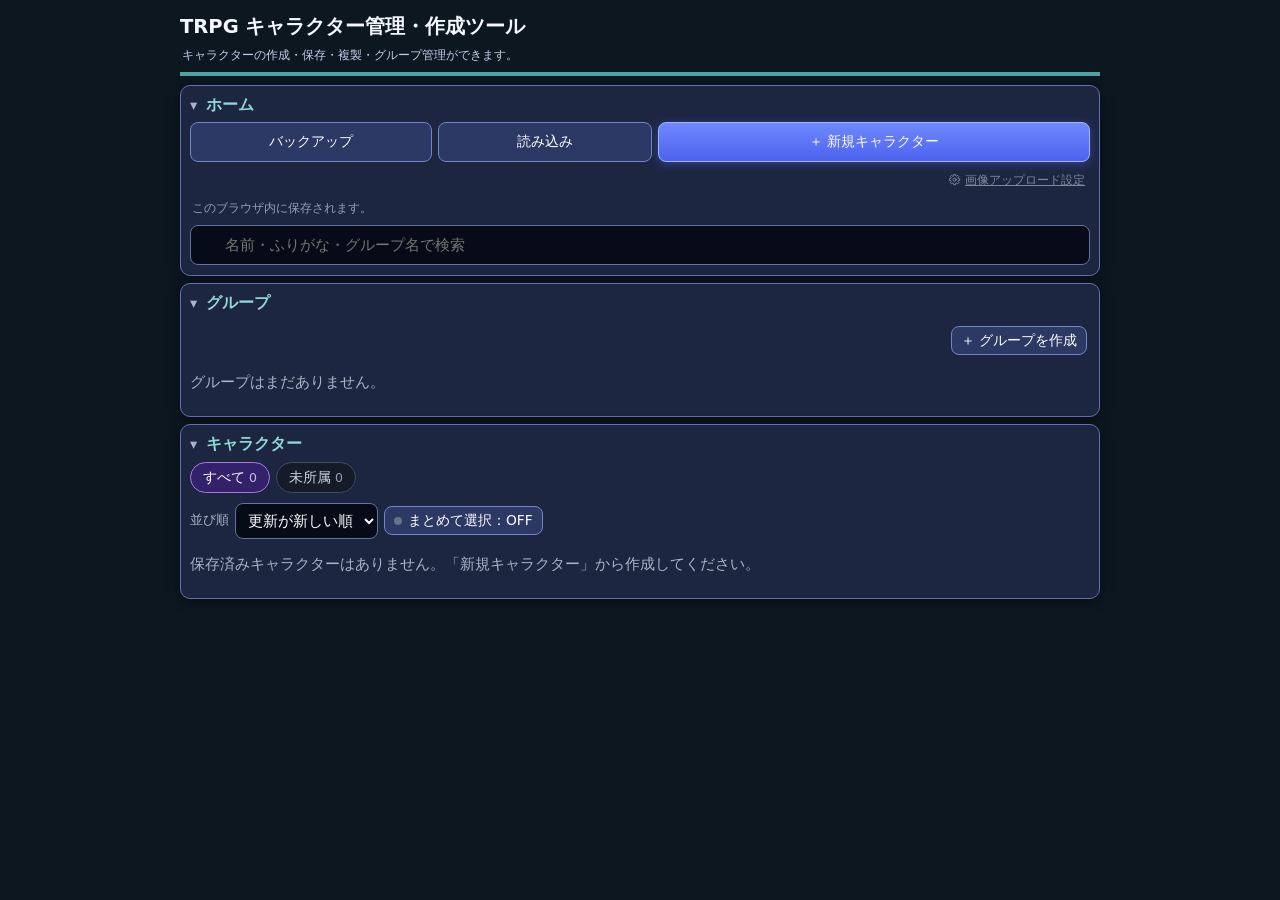
==== index.html @ 8d9b1a2b "バックアップに端末の設定（円形メニュー配置など）を追加、スマホの0.5秒長押しで円形メニュー、タブ表示OFFでもいまの位置のタブの操作を出す Co-Authored-By: Claude Sonnet" ====
<!doctype html>
<html lang="ja"><head><meta charset="utf-8"><meta name="viewport" content="width=device-width,initial-scale=1">
<title>TRPGキャラクター作成ツール v100</title>
<style>
:root {
  color-scheme: dark;
}
* {
  box-sizing: border-box;
}
body {
  margin: 0;
  padding: 16px;
  background: #10131a;
  color: #edf1f7;
  font:
    16px/1.5 system-ui,
    sans-serif;
}
main {
  max-width: 920px;
  margin: auto;
}
section {
  background: #1a202b;
  border: 1px solid #30394a;
  border-radius: 12px;
  padding: 15px;
  margin: 13px 0;
}
h1 {
  font-size: 1.45rem;
}
h2 {
  font-size: 1.1rem;
  margin: 0 0 10px;
}
.hint,
label {
  color: #aab4c5;
}
.hint {
  font-size: 0.86rem;
}
.grid {
  display: grid;
  grid-template-columns: repeat(auto-fit, minmax(135px, 1fr));
  gap: 11px;
}
label {
  display: block;
  font-size: 0.88rem;
  margin-bottom: 5px;
}
input,
textarea,
button {
  font: inherit;
  border-radius: 8px;
  padding: 9px;
}
input,
textarea {
  width: 100%;
  background: #111722;
  border: 1px solid #30394a;
  color: #fff;
}
button {
  border: 1px solid #526184;
  background: #293246;
  color: #fff;
  cursor: pointer;
  margin: 4px 3px 4px 0;
}
.primary {
  background: #5368d8;
}
.danger {
  background: #42272d;
}
.row {
  display: grid;
  grid-template-columns: minmax(80px, 1fr) minmax(80px, 1fr) auto;
  gap: 8px;
  align-items: end;
  margin: 9px 0;
}
.derived-row {
  display: grid;
  grid-template-columns: minmax(90px, 0.7fr) minmax(120px, 1.4fr) minmax(90px, 0.7fr);
  gap: 8px;
  align-items: end;
  margin: 9px 0;
}
.derived-row output {
  display: block;
  min-height: 42px;
  padding: 9px;
  background: #111722;
  border: 1px solid #30394a;
  border-radius: 8px;
  color: #edf1f7;
}
textarea {
  min-height: 190px;
  margin-top: 8px;
}
.switch-label {
  display: flex;
  align-items: center;
  gap: 8px;
  margin: 8px 0;
  color: #edf1f7;
}
.switch-label input {
  width: auto;
  accent-color: #7186ff;
}
.small-btn {
  padding: 6px 10px;
  font-size: 0.9rem;
}
#message {
  color: #b9c5ff;
  min-height: 1.5em;
}
.result {
  padding: 10px;
  background: #111722;
  border-radius: 8px;
  margin-top: 8px;
  white-space: pre-wrap;
  overflow-wrap: anywhere;
}
.db-panel {
  margin: 12px 0;
  padding: 10px 12px;
  background: #111722;
  border: 1px solid #30394a;
  border-radius: 8px;
}
.db-panel output {
  display: block;
  font-size: 1.2rem;
  font-weight: 700;
  margin-top: 4px;
}
@media (max-width: 500px) {
  body {
    padding: 9px;
  }
  .row {
    grid-template-columns: 1fr 1fr auto;
  }
  .derived-row {
    grid-template-columns: 1fr 1fr;
  }
  .derived-row > div:last-child {
    grid-column: 1/-1;
  }
}

#homeView .toolbar,
#editorActions {
  display: flex;
  flex-wrap: wrap;
  gap: 7px;
  align-items: center;
  margin: 10px 0;
  position: relative;
  z-index: 5;
  pointer-events: auto;
}
#editorActions button {
  position: relative;
  z-index: 6;
  pointer-events: auto;
  touch-action: manipulation;
}
.home-card {
  background: #111722;
  border: 1px solid #30394a;
  border-radius: 9px;
  padding: 12px;
  margin: 8px 0;
}
.home-card h3 {
  font-size: 1rem;
  margin: 0 0 6px;
}
.home-card p {
  margin: 4px 0;
  color: #aab4c5;
  font-size: 0.88rem;
}
.home-card .actions {
  display: flex;
  flex-wrap: wrap;
  gap: 5px;
  margin-top: 8px;
}
.home-card button {
  margin: 0;
}
.home-card .card-top {
  display: flex;
  align-items: flex-start;
  justify-content: space-between;
  gap: 8px;
}
.home-card .card-top h3 {
  flex: 1;
}
.home-card .copy-json {
  white-space: nowrap;
  font-size: 0.82rem;
  padding: 5px 8px;
}
.muted {
  color: #aab4c5;
}
.hidden {
  display: none !important;
}
#homeView input,
#homeView select,
#editorActions button {
  max-width: 100%;
}
.batch-grid {
  display: grid;
  grid-template-columns: 2fr 1fr;
  gap: 10px;
  align-items: end;
}
@media (max-width: 500px) {
  .batch-grid {
    grid-template-columns: 1fr;
  }
}

/* 画面ごとの見分けを強める */
body {
  transition: background 0.22s ease;
}
body.home-mode {
  background: #0d1720;
}
body.editor-mode {
  background: #171329;
}
#homeView {
  border-top: 4px solid #4da6a6;
}
#editorView {
  border-top: 4px solid #9b7bea;
}
#homeView h2 {
  color: #8dd9d6;
}
#editorView h2 {
  color: #c7b5ff;
}
/* 選択式の確認ダイアログ */
#groupDeleteDialog {
  position: fixed;
  inset: 0;
  z-index: 1000;
  background: rgba(4, 7, 14, 0.78);
  display: flex;
  align-items: center;
  justify-content: center;
  padding: 16px;
}
#groupDeleteDialog.hidden {
  display: none !important;
}
.delete-dialog-card {
  width: min(100%, 480px);
  background: #1c2432;
  border: 1px solid #586985;
  border-radius: 16px;
  padding: 20px;
  box-shadow: 0 20px 70px #0009;
}
.delete-dialog-card h2 {
  margin: 0 0 8px;
}
.delete-dialog-card p {
  color: #c1cada;
}
.delete-choice {
  display: block;
  width: 100%;
  text-align: left;
  padding: 13px;
  margin: 9px 0;
  border-radius: 10px;
  background: #29394b;
  border: 1px solid #526b88;
}
.delete-choice strong {
  display: block;
}
.delete-choice span {
  display: block;
  color: #c0cede;
  font-size: 0.88rem;
}
.delete-choice.delete-all {
  background: #482b35;
  border-color: #8e5263;
}
.delete-dialog-actions {
  display: flex;
  justify-content: flex-end;
  margin-top: 12px;
}
.view-enter {
  animation: viewEnter 0.24s ease;
}
@keyframes viewEnter {
  from {
    opacity: 0.45;
    transform: translateY(8px);
  }
  to {
    opacity: 1;
    transform: translateY(0);
  }
}
@media (prefers-reduced-motion: reduce) {
  *,
  *::before,
  *::after {
    animation: none !important;
    transition: none !important;
  }
}
.palette-builder {
  display: grid;
  grid-template-columns: minmax(130px, 2fr) minmax(105px, 1fr) minmax(105px, 1fr) minmax(85px, 0.8fr) auto;
  gap: 8px;
  align-items: end;
  margin: 12px 0;
}
.palette-builder button {
  height: 42px;
  margin: 0;
}
.palette-status-picker {
  display: grid;
  gap: 5px;
}
.palette-status-picker .hint {
  margin: 0;
  font-size: 0.78rem;
}
.palette-status-picker input {
  margin: 0;
}
.palette-command-list {
  display: grid;
  gap: 6px;
}
.palette-command-item {
  display: flex;
  align-items: center;
  justify-content: space-between;
  gap: 8px;
  padding: 8px 10px;
  background: #111722;
  border: 1px solid #30394a;
  border-radius: 8px;
}
.palette-command-item code {
  font-size: 1rem;
}
.palette-command-item button {
  margin: 0;
  padding: 4px 9px;
}
@media (max-width: 560px) {
  .palette-builder {
    grid-template-columns: 1fr 1fr;
  }
  .palette-builder > div:first-child {
    grid-column: 1/-1;
  }
  .palette-builder button {
    width: 100%;
  }
}
/* JSON取り込み・チャットパレット優先順位編集 */
.palette-heading {
  display: flex;
  align-items: center;
  justify-content: space-between;
  gap: 10px;
  flex-wrap: wrap;
}
.palette-heading-actions {
  display: flex;
  align-items: center;
  gap: 8px;
  flex-wrap: wrap;
}
.palette-heading h2 {
  margin: 0;
}
.priority-switch {
  margin: 0 !important;
  white-space: nowrap;
}
.palette-order-list {
  display: grid;
  gap: 7px;
  margin: 10px 0;
}
.palette-order-item {
  display: grid;
  grid-template-columns: 30px 42px minmax(0, 1fr) auto;
  align-items: center;
  gap: 8px;
  padding: 8px;
  background: #111722;
  border: 1px solid #46536b;
  border-radius: 9px;
  touch-action: pan-y;
  user-select: none;
  transition:
    transform 0.12s,
    box-shadow 0.12s,
    border-color 0.12s;
}
.palette-order-item code {
  overflow-wrap: anywhere;
  white-space: normal;
}
.palette-drag {
  font-size: 1.25rem;
  padding: 8px 10px;
  margin: 0;
  touch-action: none;
  cursor: grab;
  background: #34445e;
}
.palette-order-actions {
  display: flex;
  gap: 3px;
}
.palette-order-actions button {
  margin: 0;
  padding: 5px 9px;
}
.palette-order-item.is-dragging {
  opacity: 0.16;
  border: 2px dashed #9b7bea;
  background: #28233a;
}
.palette-order-item.is-selected {
  border-color: #9b7bea;
  background: #211d31;
}
.palette-select {
  width: 20px;
  height: 20px;
  accent-color: #a98cff;
  margin: 0;
  justify-self: center;
}
.palette-drag {
  border-radius: 8px;
  transition:
    background 0.15s,
    transform 0.15s;
}
.palette-drag:active {
  background: #7660b5;
  transform: scale(1.08);
}
.palette-insertion-marker {
  grid-column: 1/-1;
  height: 5px;
  min-height: 5px;
  margin: -3px 8px;
  border-radius: 8px;
  background: #c5a5ff;
  box-shadow:
    0 0 0 2px #9b7bea55,
    0 0 14px #b99aff;
  pointer-events: none;
  position: relative;
  z-index: 3;
}
.palette-insertion-marker:after {
  content: "";
  position: absolute;
  left: -5px;
  top: -4px;
  width: 13px;
  height: 13px;
  border-radius: 50%;
  background: #e9ddff;
  border: 2px solid #9b7bea;
  box-shadow: 0 2px 8px #0008;
}
.palette-selection-bar {
  display: flex;
  align-items: center;
  gap: 8px;
  flex-wrap: wrap;
  padding: 8px 10px;
  margin: 8px 0;
  background: #1a2030;
  border: 1px solid #39445b;
  border-radius: 10px;
}
.palette-selection-bar button {
  margin: 0;
  padding: 5px 9px;
}
.palette-selection-count {
  color: #d5c4ff;
  font-size: 0.9rem;
  font-weight: 700;
}
.palette-drag-stack {
  position: fixed;
  z-index: 2001;
  pointer-events: none;
  filter: drop-shadow(0 18px 22px #0009);
}
.palette-drag-stack .stack-card {
  position: absolute;
  inset: 0;
  border: 1px solid #9d83d5;
  border-radius: 10px;
  background: #272139;
  box-shadow: 0 12px 25px #0008;
  overflow: hidden;
}
.palette-drag-stack .stack-card:nth-child(1) {
  transform: translate(7px, 8px) rotate(1.5deg);
  opacity: 0.55;
}
.palette-drag-stack .stack-card:nth-child(2) {
  transform: translate(3px, 4px) rotate(0.7deg);
  opacity: 0.78;
}
.palette-drag-stack .stack-card:nth-child(3) {
  transform: translate(0, 0);
  border: 2px solid #d0baff;
  background: #302747;
}
.palette-drag-stack .stack-card code {
  display: block;
  padding: 12px 14px;
  color: #fff;
  overflow-wrap: anywhere;
}
.palette-drag-stack .stack-count {
  position: absolute;
  right: -9px;
  top: -12px;
  z-index: 4;
  min-width: 32px;
  height: 32px;
  padding: 0 8px;
  border-radius: 18px;
  background: #b69aff;
  color: #211833;
  font-weight: 800;
  display: flex;
  align-items: center;
  justify-content: center;
  box-shadow: 0 5px 15px #0008;
  border: 2px solid #eee5ff;
}
@media (max-width: 500px) {
  .palette-order-item {
    grid-template-columns: 28px 38px minmax(0, 1fr) auto;
  }
  .palette-order-actions button {
    padding: 7px 8px;
  }
}
@media (max-width: 500px) {
  .palette-order-item {
    grid-template-columns: 28px 38px minmax(0, 1fr) auto;
  }
  .palette-order-item code {
    min-width: 0;
    overflow-wrap: anywhere;
    word-break: break-word;
  }
  .palette-drag {
    width: 38px;
    min-width: 38px;
    box-sizing: border-box;
    padding: 8px 0;
    justify-self: center;
  }
  .palette-order-actions {
    justify-self: end;
    white-space: nowrap;
  }
  .palette-order-actions button {
    padding: 7px 8px;
  }
}
/* 長い説明文は2行で折りたたみ、タップで展開 */
.hint.is-expandable {
  display: -webkit-box;
  -webkit-box-orient: vertical;
  -webkit-line-clamp: 2;
  overflow: hidden;
  position: relative;
  cursor: pointer;
  padding-right: 20px;
}
.hint.is-expandable:not(.is-expanded):after {
  content: "⌄";
  position: absolute;
  right: 2px;
  bottom: 0;
  color: #bba5f3;
  background: linear-gradient(90deg, transparent, var(--panel, #202938) 35%);
  padding-left: 12px;
}
.hint.is-expandable.is-expanded {
  display: block;
  -webkit-line-clamp: unset;
  overflow: visible;
}
.hint.is-expandable.is-expanded:after {
  content: "⌃";
  position: static;
  float: right;
  color: #bba5f3;
  padding: 0 3px;
}
/* セクション折りたたみ */
section.collapsible > h2 {
  cursor: pointer;
  display: flex;
  align-items: center;
  gap: 9px;
  user-select: none;
}
section.collapsible > h2:before {
  content: "▾";
  display: inline-block;
  color: #aab4c5;
  font-size: 0.9em;
  transition: transform 0.15s;
}
section.collapsible.is-collapsed > h2:before {
  content: "▸";
}
section.collapsible.is-collapsed > h2 {
  margin-bottom: 0;
}
section.collapsible.is-collapsed {
  padding-top: 12px;
  padding-bottom: 12px;
}
section.collapsible.is-collapsed > *:not(h2):not(.palette-heading) {
  display: none !important;
}
section.collapsible > h2:focus-visible {
  outline: 2px solid #9b7bea;
  outline-offset: 4px;
  border-radius: 4px;
}
button:disabled {
  cursor: default;
  opacity: 0.75;
}

#presetDialog,
#guideDialog,
#radialDialog,
#catDialog {
  position: fixed;
  inset: 0;
  z-index: 1000;
  background: rgba(4, 7, 14, 0.78);
  display: flex;
  align-items: center;
  justify-content: center;
  padding: 12px;
}
#presetDialog.hidden,
#guideDialog.hidden,
#radialDialog.hidden,
#catDialog.hidden {
  display: none !important;
}
.preset-card {
  width: min(100%, 560px);
  max-height: 90vh;
  overflow: auto;
  background: #1c2432;
  border: 1px solid #586985;
  border-radius: 16px;
  padding: 18px;
  box-shadow: 0 20px 70px #0009;
}
.preset-card h2 {
  margin: 0 0 6px;
}
.preset-quick {
  display: flex;
  flex-wrap: wrap;
  gap: 4px;
  margin: 8px 0;
}
#presetStatus {
  color: #b9c5ff;
  min-height: 1.4em;
  margin: 4px 0;
}
.preset-cat {
  display: flex;
  align-items: center;
  justify-content: space-between;
  gap: 8px;
  margin: 14px 0 4px;
  padding-bottom: 4px;
  border-bottom: 1px solid #30394a;
  color: #c7b5ff;
}
.preset-item {
  display: flex;
  align-items: center;
  justify-content: space-between;
  gap: 8px;
  padding: 5px 0;
}
.preset-check {
  display: flex;
  align-items: center;
  gap: 10px;
  margin: 0;
  color: #edf1f7;
  flex: 1;
  cursor: pointer;
}
.preset-check input {
  width: auto;
  accent-color: #7186ff;
}
.preset-check small {
  color: #aab4c5;
}
.preset-foot {
  display: flex;
  justify-content: flex-end;
  margin-top: 12px;
}

/* 技能ポイント割り振り */
.skill-points {
  display: none;
  grid-column: 1/-1;
  grid-template-columns: repeat(4, minmax(0, 1fr));
  gap: 8px;
  padding: 8px;
  background: #111722;
  border: 1px dashed #46536b;
  border-radius: 8px;
}
body.sp-on .skill-points {
  display: grid;
}
.skill-points label {
  font-size: 0.78rem;
  margin-bottom: 3px;
}
.skill-points input {
  padding: 6px 8px;
}
body.sp-on .skill-value[readonly] {
  opacity: 0.85;
  border-style: dashed;
}
.sp-formulas {
  display: grid;
  grid-template-columns: 1fr 1fr;
  gap: 8px;
}
.sp-line {
  margin: 6px 0 0;
  font-weight: 700;
}
.sp-line.over {
  color: #ff8f9a;
}
@media (max-width: 500px) {
  .skill-points {
    grid-template-columns: 1fr 1fr;
  }
}

/* 技能：表形式（1技能＝1行） */
.skill-table {
  border: 1px solid #2f3a4d;
  border-radius: 8px;
  overflow: hidden;
  margin: 8px 0;
}
.skill-head {
  background: #2a3446;
  font-size: 0.75rem;
  font-weight: 700;
  text-align: center;
  color: #c9d3e3;
}
.skill-head span:nth-child(1) {
  text-align: left;
  padding-left: 4px;
}
.skill-head .sp-col {
  display: none;
}
body.sp-on .skill-head .sp-col {
  display: block;
}
body.sp-on .skill-head .plain-col {
  display: none;
}
#skills .row:nth-child(even) {
  background: #161c27;
}
#skills .row:nth-child(odd) {
  background: #1a202b;
}
#skills .row label {
  display: none;
}
/* シークレットダイス切り替え（技能・ダメージ行） */
.secret-edit-btn {
  margin-top: 6px;
}
.secret-edit-btn[aria-pressed="true"] {
  background: #4a2f6b;
  border-color: #a37be0;
  color: #fff;
}
/* シークレット設定モードOFFのときは、ONの行を紫の帯で示す（チェック列は隠して技能名を広く使う） */
#skills .row > div {
  min-width: 0;
}
#skills .row input {
  width: 100%;
  min-width: 0;
  height: 32px;
  min-height: 0;
  padding: 0 1px;
  font-size: 14px;
  text-align: center;
  border-radius: 6px;
}
#skills .row input.skill-name {
  text-align: left;
  padding: 0 4px 0 6px;
  font-size: 14px;
}
#skills .row input[type="number"] {
  -moz-appearance: textfield;
  appearance: textfield;
}
#skills .row input[type="number"]::-webkit-inner-spin-button {
  display: none;
}
#skills .row button.danger {
  font-size: 0;
  padding: 0;
  width: 22px;
  height: 32px;
  min-height: 0;
  line-height: 1;
  border-radius: 6px;
}
#skills .row button.danger::before {
  content: "×";
  font-size: 15px;
}
body.sp-on #skills .skill-points {
  display: contents;
}
body.sp-on #skills .skill-name {
  order: 1;
}
body.sp-on #skills .skill-points > div:nth-child(1) {
  order: 2;
}
body.sp-on #skills .skill-points > div:nth-child(2) {
  order: 3;
}
body.sp-on #skills .skill-points > div:nth-child(3) {
  order: 4;
}
body.sp-on #skills .skill-points > div:nth-child(4) {
  order: 5;
}
body.sp-on #skills .row > div:nth-child(2) {
  order: 6;
}
body.sp-on #skills .row > div:nth-child(1) {
  order: 1;
}
#skills .skill-points {
  display: none;
}
body.sp-on #skills .skill-value {
  font-weight: 700;
  background: #2a3446;
  border-color: #3d4b63;
  opacity: 1;
}

/* 並べ替えハンドル（技能・ダメージ式） */
/* ダメージ判定：技能と同じ表形式 */

/* 技能・ダメージ：1行＝1判定（技能名・成功値・ダメージ式）。シークレット設定は2行目に出す */
.skill-head,
#skills .row {
  display: grid;
  grid-template-columns: minmax(0, 1.15fr) 52px minmax(0, 1fr) 22px;
  gap: 3px;
  align-items: center;
  margin: 0;
  padding: 2px 4px;
}
body.sp-on #skills .row {
  grid-template-columns: repeat(5, minmax(0, 1fr)) 22px;
}
body.sp-on .skill-head {
  grid-template-columns: minmax(0, 3fr) minmax(0, 2fr) 22px;
}
.skill-head .dmg-col {
  display: block;
  text-align: left;
  padding-left: 4px;
}
body.sp-on .skill-head .dmg-col {
  display: block;
}
body.sp-on .skill-head .sp-col {
  display: none;
}
#skills .row input.damage-value {
  text-align: left;
  padding: 0 4px 0 6px;
}
body.sp-on #skills .row > div:nth-child(1) {
  order: 1;
  grid-column: 1/4;
}
body.sp-on #skills .row > div:nth-child(3) {
  order: 2;
  grid-column: 4/6;
}
body.sp-on #skills .row > button {
  order: 3;
}
body.sp-on #skills .skill-points > div:nth-child(1) {
  order: 4;
  grid-column: 1;
}
body.sp-on #skills .skill-points > div:nth-child(2) {
  order: 5;
}
body.sp-on #skills .skill-points > div:nth-child(3) {
  order: 6;
}
body.sp-on #skills .skill-points > div:nth-child(4) {
  order: 7;
}
body.sp-on #skills .row > div:nth-child(2) {
  order: 8;
}
/* 技能ポイントON時は2行目の各欄の上に小さく見出しを出す */
body.sp-on #skills .skill-points label {
  display: block;
  margin: 0 0 1px;
  font-size: 0.62rem;
  line-height: 1.1;
  color: #9fb0c9;
  text-align: center;
  font-weight: 700;
}
body.sp-on #skills .row > div:nth-child(2)::before {
  content: "合計";
  display: block;
  margin: 0 0 1px;
  font-size: 0.62rem;
  line-height: 1.1;
  color: #9fb0c9;
  text-align: center;
  font-weight: 700;
}
/* 複数選択（並べ替え） */
.secret-box {
  display: none;
  order: 20;
  grid-column: 1/-1;
  gap: 6px;
  flex-wrap: wrap;
  padding: 0 0 4px;
}
body.secret-edit .secret-box {
  display: flex;
}
#skills .row .secret-box label.secret-chk {
  display: inline-flex;
  align-items: center;
  gap: 4px;
  height: 28px;
  margin: 0;
  padding: 0 8px;
  border: 1px solid #3d4b63;
  border-radius: 6px;
  background: #161c27;
  color: #c9d3e3;
  font-size: 0.8rem;
  font-weight: 700;
  cursor: pointer;
  white-space: nowrap;
}
.secret-chk input {
  width: auto !important;
  height: auto !important;
  min-height: 0;
  margin: 0;
}
#skills .row .secret-box label.secret-chk:has(input:checked) {
  background: #4a2f6b;
  border-color: #a37be0;
  color: #fff;
}
#skills .row:has(.secret-flag:checked),
#skills .row:has(.secret-flag-dmg:checked) {
  box-shadow: inset 3px 0 0 #a37be0;
}

.palette-order-item .skill-order-name {
  overflow-wrap: anywhere;
  font-size: 0.95rem;
}

/* 基本キャラ情報 */
.profile-block {
  border: 1px solid #30394a;
  border-radius: 10px;
  margin: 10px 0;
  background: #161c27;
}
.profile-block > summary {
  cursor: pointer;
  padding: 9px 12px;
  font-weight: 700;
  color: #d5c4ff;
  list-style: none;
}
.profile-block > summary::before {
  content: "▸ ";
  color: #aab4c5;
}
.profile-block[open] > summary::before {
  content: "▾ ";
}
.profile-block > .grid,
.profile-block > .profile-long,
.profile-block > textarea {
  margin: 0 12px 12px;
}
.profile-block > textarea {
  width: calc(100% - 24px);
  display: block;
}
.profile-short {
  grid-template-columns: repeat(auto-fit, minmax(150px, 1fr));
}
.profile-long {
  display: grid;
  gap: 8px;
}
.profile-long textarea {
  width: 100%;
  min-height: 54px;
  resize: vertical;
}

/* ホームの整理：絞り込み・並び順・まとめて選択 */
.chip-row {
  display: flex;
  flex-wrap: wrap;
  gap: 6px;
  margin: 6px 0 10px;
}
.chip {
  border: 1px solid #3d4b63;
  background: #161c27;
  color: #c9d3e3;
  border-radius: 999px;
  padding: 5px 12px;
  font-size: 0.85rem;
  margin: 0;
  cursor: pointer;
  min-height: 0;
}
.chip[aria-pressed="true"] {
  background: #34216b;
  border-color: #a37be0;
  color: #fff;
}
.chip .n {
  opacity: 0.7;
  margin-left: 4px;
  font-size: 0.78rem;
}
.home-tools-row {
  display: flex;
  flex-wrap: wrap;
  gap: 8px;
  align-items: center;
  margin: 4px 0 8px;
}
.home-tools-row .small-btn {
  margin: 0;
}
#bulkToggle[aria-pressed="true"] {
  background: #1f4f7a;
  border-color: #5aa7e8;
  color: #fff;
}
.bulk-bar {
  position: sticky;
  top: 0;
  z-index: 5;
  background: #1a2030;
  border: 1px solid #39445b;
  border-radius: 10px;
  padding: 8px 10px;
  margin: 8px 0;
}
.bulk-row {
  display: flex;
  flex-wrap: wrap;
  gap: 6px;
  align-items: center;
  margin: 4px 0;
}
.bulk-row select {
  width: auto;
  max-width: 100%;
  flex: 1 1 140px;
}
.bulk-row .small-btn {
  margin: 0;
}
.bulk-count {
  font-weight: 700;
  color: #bfe0ff;
  margin-right: 4px;
}
.home-card.is-selected {
  border-color: #5aa7e8;
  background: #14263a;
}
.home-card .pick {
  width: 20px;
  height: 20px;
  margin: 2px 8px 0 0;
  accent-color: #5aa7e8;
  flex: none;
}
.group-card .preview {
  color: #8fa0bb;
  font-size: 0.82rem;
}
.group-card .reorder {
  display: flex;
  gap: 4px;
  margin-top: 6px;
}
.group-card .reorder button {
  margin: 0;
  padding: 3px 10px;
  min-height: 0;
}

/* ホーム：3つの独立セクション */
#homeView {
  border-top: 4px solid #4da6a6;
  padding-top: 2px;
}
/* チャットパレット見出し（.palette-heading内のh2）も折りたたみ対象 */
section.collapsible > .palette-heading {
  cursor: pointer;
}
section.collapsible > .palette-heading > h2 {
  display: flex;
  align-items: center;
  gap: 9px;
  user-select: none;
}
section.collapsible > .palette-heading > h2:before {
  content: "▾";
  display: inline-block;
  color: #aab4c5;
  font-size: 0.9em;
}
section.collapsible.is-collapsed > .palette-heading > h2:before {
  content: "▸";
}
section.collapsible.is-collapsed > .palette-heading .palette-heading-actions {
  display: none !important;
}
section.collapsible.is-collapsed > *:not(h2):not(.palette-heading) {
  display: none !important;
}
/* 編集画面：上部の大きな操作欄をやめ、下部固定バーに */
#editingBar {
  margin: 6px 2px 10px;
  font-weight: 700;
  color: #c7b5ff;
}
#editorBar,
#groupBar {
  display: none;
  position: fixed;
  left: 0;
  right: 0;
  bottom: 0;
  z-index: 70;
  gap: 8px;
  padding: 8px 12px calc(8px + env(safe-area-inset-bottom));
  background: #1c1740f2;
  border-top: 1px solid #3b3366;
  backdrop-filter: blur(6px);
}
body.editor-mode #editorBar,
body.group-mode #groupBar {
  display: flex;
}
#editorBar button,
#groupBar button {
  flex: 1;
  margin: 0;
  min-height: 44px;
  white-space: nowrap;
}
#editorBar #saveCharacter,
#groupBar #groupNewCharacter {
  flex: 2;
}
#editorMenu,
#groupMenu {
  position: absolute;
  right: 12px;
  bottom: calc(100% + 6px);
  display: flex;
  flex-direction: column;
  gap: 6px;
  padding: 8px;
  background: #241d4d;
  border: 1px solid #4a3f85;
  border-radius: 12px;
  box-shadow: 0 8px 30px #000a;
}
#editorMenu.hidden,
#groupMenu.hidden {
  display: none !important;
}
#editorMenu button,
#groupMenu button {
  flex: none;
  width: 100%;
}
body.editor-mode,
body.group-mode {
  padding-bottom: 84px;
}
#groupBar {
  background: #0f2630f2;
  border-top-color: #1f4a52;
}
#groupMenu {
  background: #12303a;
  border-color: #2b6b73;
}
/* メッセージはトースト表示（下部バーを隠さない） */
#message:not(:empty) {
  position: fixed;
  left: 12px;
  right: 12px;
  bottom: 12px;
  z-index: 60;
  margin: 0;
  padding: 8px 12px;
  font-size: 0.85rem;
  line-height: 1.4;
  display: -webkit-box;
  -webkit-line-clamp: 2;
  -webkit-box-orient: vertical;
  overflow: hidden;
  background: #232c3d;
  border: 1px solid #4a5a78;
  border-radius: 10px;
  box-shadow: 0 6px 24px #000a;
}
body.editor-mode #message:not(:empty),
body.group-mode #message:not(:empty) {
  bottom: 84px;
}

.actions {
  display: flex;
  flex-wrap: wrap;
  gap: 7px;
  margin-top: 10px;
}
#groupViewHead h2 {
  margin: 12px 0 2px;
  font-size: 1.35rem;
  color: #8dd9d6;
}
.home-card.group-card {
  cursor: pointer;
}
.home-card.group-card:active {
  filter: brightness(1.15);
}
.group-card .go {
  color: #8dd9d6;
  font-weight: 700;
  white-space: nowrap;
}
#diceDialog,
#batchDialog,
#skillSetDialog,
#groupMoveDialog {
  position: fixed;
  inset: 0;
  z-index: 1000;
  background: rgba(4, 7, 14, 0.78);
  display: flex;
  align-items: flex-start;
  justify-content: center;
  padding: max(16px, 6vh) 16px 16px;
  overflow: auto;
}
#diceDialog.hidden,
#batchDialog.hidden {
  display: none !important;
}
.dice-card {
  width: min(100%, 480px);
}
.dice-card h2 {
  margin: 0 0 10px;
  font-size: 1.1rem;
}
.dice-row {
  display: flex;
  gap: 8px;
}
.dice-row input {
  flex: 1;
  min-width: 0;
  font-size: 18px;
  text-align: center;
}
.dice-row button {
  margin: 0;
  min-width: 84px;
}
.dice-chips {
  display: flex;
  flex-wrap: wrap;
  gap: 6px;
  margin: 10px 0;
}
.dice-chips button {
  margin: 0;
  padding: 6px 10px;
  font-size: 0.85rem;
}
.dice-result {
  font-size: 3rem;
  font-weight: 800;
  text-align: center;
  color: #c7b5ff;
  line-height: 1.2;
  margin: 8px 0 2px;
  min-height: 1.2em;
}
.dice-result.is-error {
  font-size: 1rem;
  color: #ff8f9a;
  font-weight: 600;
}
.dice-detail {
  text-align: center;
  min-height: 1.4em;
  word-break: break-all;
}
.dice-history {
  margin-top: 8px;
  border-top: 1px solid #34405a;
  padding-top: 6px;
  font-size: 0.88rem;
  max-height: 30vh;
  overflow: auto;
}
.dice-history div {
  padding: 3px 2px;
  color: #b5c0d3;
  word-break: break-all;
}
.dice-history b {
  color: #edf1f7;
}
#inputDialog {
  position: fixed;
  inset: 0;
  z-index: 1000;
  background: rgba(4, 7, 14, 0.78);
  display: flex;
  align-items: center;
  justify-content: center;
  padding: 16px;
}
#inputDialog.hidden {
  display: none !important;
}
#inputDialog h2 {
  margin: 0 0 8px;
  font-size: 1.1rem;
}
#inputDialog p {
  margin: 0 0 10px;
}

#skillFixDialog {
  position: fixed;
  inset: 0;
  z-index: 3000;
  background: rgba(3, 6, 14, 0.84);
  display: flex;
  align-items: center;
  justify-content: center;
  padding: 16px;
  overflow-y: auto;
}
#skillFixDialog.hidden {
  display: none !important;
}
#skillFixDialog .fix-card {
  width: min(100%, 560px);
  max-height: min(88dvh, 760px);
  overflow-y: auto;
  background: #20283a;
  border: 2px solid #9b7bea;
  border-radius: 18px;
  padding: 22px;
  box-shadow: 0 24px 90px #000d;
}
#skillFixDialog h2 {
  font-size: 1.35rem;
  margin: 0 0 10px;
  color: #e0d4ff;
}
#skillFixDialog .fix-main {
  display: block;
  width: 100%;
  padding: 17px 14px;
  font-size: 1.15rem;
  font-weight: 800;
  background: #6c55d9;
  border: 2px solid #b8a5ff;
  border-radius: 13px;
  margin: 14px 0;
}
#skillFixDialog .fix-secondary {
  display: block;
  width: 100%;
  padding: 12px;
  text-align: left;
  margin: 8px 0;
}
#skillFixDialog .skill-fix-list {
  display: grid;
  gap: 10px;
  margin: 14px 0;
}
#skillFixDialog .skill-fix-item {
  display: grid;
  grid-template-columns: auto minmax(0, 1fr);
  gap: 10px;
  align-items: start;
  padding: 12px;
  background: #151c2b;
  border: 1px solid #46516b;
  border-radius: 10px;
}
#skillFixDialog .skill-fix-item input {
  width: 20px;
  height: 20px;
  margin-top: 2px;
}
#skillFixDialog .skill-fix-item strong {
  overflow-wrap: anywhere;
}
#skillFixDialog .skill-fix-item small {
  display: block;
  color: #c4cce0;
  margin-top: 4px;
  overflow-wrap: anywhere;
}
#skillFixDialog .skill-fix-item strong {
  display: block;
  white-space: normal;
  overflow-wrap: anywhere;
}
#skillFixDialog .skill-fix-item small:first-of-type {
  margin-top: 2px;
}

/* v64 */
#skillSetDialog.hidden,
#toast.hidden {
  display: none !important;
}
#toast {
  position: fixed;
  left: 50%;
  bottom: 84px;
  transform: translateX(-50%);
  z-index: 3000;
  background: #2a3550;
  color: #fff;
  border: 1px solid #5a6b94;
  border-radius: 10px;
  padding: 9px 16px;
  font-size: 0.9rem;
  box-shadow: 0 4px 18px rgba(0, 0, 0, 0.5);
  max-width: 90vw;
}
.pf-pair {
  display: flex;
  align-items: stretch;
}
.pf-pair > label {
  flex: 0 0 5.6em;
  display: flex;
  align-items: center;
  justify-content: center;
  text-align: center;
  background: #222b3b;
  border: 1px solid #30394a;
  border-right: 0;
  border-radius: 8px 0 0 8px;
  font-size: 0.78rem;
  color: #c9d3e6;
  margin: 0;
  padding: 4px;
  line-height: 1.2;
}
.pf-pair > input {
  border-radius: 0 8px 8px 0;
  margin: 0;
  min-width: 0;
  flex: 1;
  width: auto;
}
.profile-short {
  grid-template-columns: repeat(auto-fit, minmax(230px, 1fr)) !important;
  gap: 8px;
}
.pf-top {
  display: grid;
  grid-template-columns: repeat(auto-fit, minmax(230px, 1fr));
  gap: 8px;
  margin: 8px 0;
}
#sanInfo {
  margin-top: 8px;
  line-height: 1.7;
}
#sanInfo b {
  color: #ffd37a;
}
#skills .row.is-initial {
  opacity: 0.55;
}
.skillset-row {
  display: flex;
  gap: 6px;
  align-items: center;
  margin: 6px 0;
  flex-wrap: wrap;
}
.skillset-row .nm {
  flex: 1;
  min-width: 8em;
  font-weight: 700;
}
.skillset-row button {
  margin: 0;
}
/* v65 */
.profile-short {
  grid-template-columns: repeat(6, minmax(0, 1fr)) !important;
  gap: 5px !important;
}
.pf-top {
  grid-template-columns: repeat(6, minmax(0, 1fr)) !important;
  gap: 5px !important;
}
.pf-pair {
  grid-column: span var(--sp, 3);
  min-width: 0;
}
.pf-pair > label {
  flex: 0 0 auto !important;
  padding: 3px 7px !important;
  white-space: nowrap;
  font-size: 0.74rem !important;
}
.pf-pair > input {
  height: 34px;
  min-height: 0;
  padding: 0 6px;
  font-size: 14px;
}
.profile-block {
  margin: 6px 0;
}
.profile-block > .grid,
.profile-block > .profile-long,
.profile-block > textarea {
  margin: 0 8px 8px;
}
.profile-long {
  gap: 5px;
}
#sec-profile .hint {
  margin: 4px 0;
}
/* ダメージ：⚔で開閉、DBチップ */
.skill-head,
#skills .row {
  grid-template-columns: minmax(0, 1fr) 52px 30px 22px;
}
#skills .row > div.dmg-wrap,
.row > div.dmg-wrap {
  display: contents;
}
#skills .dmg-toggle {
  height: 32px;
  min-height: 0;
  padding: 0;
  margin: 0;
  width: 100%;
  border-radius: 6px;
  font-size: 14px;
  line-height: 1;
  background: #232c3c;
  border: 1px solid #3a4660;
  color: #9aa8c2;
}
#skills .dmg-toggle.has-dmg {
  background: #5a2d36;
  border-color: #c0606e;
  color: #fff;
}
#skills .dmg-line {
  display: none;
  grid-column: 1/-1;
  order: 15;
  gap: 4px;
  align-items: center;
}
#skills .row.dmg-open .dmg-line {
  display: flex;
}
#skills .row.dmg-open .dmg-toggle {
  border-color: #e8a0aa;
  color: #fff;
}
#skills .dmg-line .damage-value {
  flex: 1;
  min-width: 0;
}
#skills .db-chip {
  flex: none;
  width: auto;
  height: 32px;
  min-height: 0;
  margin: 0;
  padding: 0 9px;
  border-radius: 6px;
  font-size: 0.78rem;
  font-weight: 700;
  background: #161c27;
  border: 1px solid #3d4b63;
  color: #8794ad;
}
#skills .db-chip.on {
  background: #27476b;
  border-color: #5aa7e8;
  color: #fff;
}
body.sp-on .skill-head {
  grid-template-columns: minmax(0, 4fr) minmax(0, 1fr) 22px;
}
body.sp-on #skills .row > div:nth-child(1) {
  grid-column: 1/5;
}
body.sp-on #skills .dmg-toggle {
  order: 2;
  grid-column: 5;
}
/* 技能ポイント上限バー（割り振り方式のときだけ） */
#spBar {
  display: none;
  position: fixed;
  left: 0;
  right: 0;
  bottom: calc(62px + env(safe-area-inset-bottom));
  z-index: 69;
  gap: 8px;
  padding: 6px 12px;
  background: #111a2bf2;
  border-top: 1px solid #34425f;
  justify-content: center;
}
body.sp-on.editor-mode #spBar {
  display: flex;
}
body.sp-on.editor-mode main {
  padding-bottom: 48px;
}
#spBar span {
  flex: 1;
  max-width: 220px;
  text-align: center;
  font-weight: 700;
  background: #1c2536;
  border: 1px solid #34425f;
  border-radius: 8px;
  padding: 5px 8px;
}
#spBar span.over {
  color: #ff8f9a;
  border-color: #a04a56;
}
/* v67 追加リスト */
.list-row {
  display: grid;
  grid-template-columns: var(--cols);
  gap: 4px;
  margin: 3px 8px;
  align-items: center;
}
.list-row input {
  height: 32px;
  min-height: 0;
  padding: 0 6px;
  font-size: 14px;
  min-width: 0;
  width: 100%;
}
.list-row button.danger {
  font-size: 0;
  padding: 0;
  width: 24px;
  height: 32px;
  min-height: 0;
  border-radius: 6px;
  margin: 0;
}
.list-row button.danger::before {
  content: "×";
  font-size: 15px;
}
.list-head {
  display: grid;
  grid-template-columns: var(--cols);
  gap: 4px;
  margin: 4px 8px 0;
  font-size: 0.7rem;
  color: #9fb0c9;
  font-weight: 700;
}
.list-add {
  margin: 4px 8px 10px !important;
}
.list-row {
  padding: 6px 0;
  border-bottom: 1px dashed #2f3a4d;
}
.list-row .list-note {
  grid-column: 1/-1;
  width: 100%;
  min-height: 54px;
  resize: vertical;
  font-size: 14px;
  padding: 6px 8px;
  border-radius: 6px;
}
#secretBody .small-btn {
  margin: 4px 6px 0 0;
}
#secretMemoText {
  width: 100%;
  min-height: 110px;
  resize: vertical;
}
.secret-state {
  margin: 4px 0;
  font-weight: 700;
}
/* v70 立ち絵 */
.portrait-box {
  display: flex;
  flex-direction: column;
  gap: 8px;
  margin: 6px 0 8px;
}
.portrait-stage {
  position: relative;
  width: 100%;
  max-width: 480px;
  margin: 0 auto;
}
.portrait-frame {
  flex: 1 1 auto;
  min-width: 0;
  display: flex;
  justify-content: center;
  align-items: center;
}
.portrait-box .portrait-frame img {
  display: block;
  width: 100%;
  height: auto;
  max-height: min(72vh, 540px);
  object-fit: contain;
  border-radius: 12px;
  border: 1px solid #3a4660;
  background: #0b0f16;
}
.portrait-empty {
  width: 100%;
  max-width: 260px;
  padding: 28px 10px;
  text-align: center;
  border: 1px dashed #3a4660;
  border-radius: 12px;
  color: #8fa0bd;
  font-size: 0.9rem;
  background: #0b0f16;
}
.portrait-empty.hidden {
  display: none;
}
.portrait-nav {
  position: absolute;
  top: 50%;
  transform: translateY(-50%);
  z-index: 2;
  width: 38px;
  min-width: 0;
  height: 68px;
  margin: 0;
  padding: 0 0 3px;
  font-size: 2rem;
  line-height: 1;
  border-radius: 12px;
  background: rgba(10, 14, 22, 0.62);
  border: 1px solid rgba(255, 255, 255, 0.3);
  color: #fff;
  box-shadow: 0 2px 8px #0006;
}
#portraitPrev {
  left: 6px;
}
#portraitNext {
  right: 6px;
}
.portrait-count {
  text-align: center;
  font-size: 0.86rem;
  color: #9fb0cc;
  margin: -2px 0 0;
}
.portrait-actions {
  display: flex;
  flex-wrap: wrap;
  justify-content: center;
  gap: 6px;
}
.portrait-actions button {
  margin: 0;
}
/* v72 カードの立ち絵：正方形よりわずかに低い枠に全体を収め、情報とボタンは下に並べる */
.home-card .card-portrait {
  display: block;
  width: 100%;
  max-width: 340px;
  aspect-ratio: 1/0.85;
  height: auto;
  object-fit: contain;
  margin: 8px auto;
  border-radius: 8px;
  background: #0b0f16;
  border: 1px solid #2a3446;
}
.home-card .card-info {
  color: #d9e2f2;
  font-weight: 700;
}
/* v73 未保存の表示 */
#saveCharacter.unsaved::before,
#saveStay.unsaved::before {
  content: "● ";
  color: #ffd37a;
}
#saveCharacter.unsaved,
#saveStay.unsaved {
  animation: unsavedShake 2.4s ease-in-out infinite;
  box-shadow: 0 0 0 2px #ffd37a66;
}
@keyframes unsavedShake {
  0%,
  86%,
  100% {
    transform: translateX(0);
  }
  88% {
    transform: translateX(-3px);
  }
  92% {
    transform: translateX(3px);
  }
  96% {
    transform: translateX(-2px);
  }
}
@media (prefers-reduced-motion: reduce) {
  #saveCharacter.unsaved,
  #saveStay.unsaved {
    animation: none;
  }
}
/* v74 入れ子グループ */
#groupMoveDialog.hidden {
  display: none !important;
}
.crumb {
  display: flex;
  flex-wrap: wrap;
  gap: 4px;
  align-items: center;
  font-size: 0.85rem;
  margin-bottom: 4px;
}
.crumb button {
  background: none;
  border: 0;
  color: #7db8ff;
  padding: 2px 4px;
  margin: 0;
  min-height: 0;
  text-decoration: underline;
  cursor: pointer;
}
.crumb .sep {
  color: #6b7a92;
}
.move-row {
  display: flex;
  align-items: center;
  gap: 6px;
  margin: 5px 0;
}
/* ===== v75 見た目の整理 ===== */
.sr-only {
  position: absolute !important;
  width: 1px;
  height: 1px;
  margin: -1px;
  padding: 0;
  overflow: hidden;
  clip: rect(0 0 0 0);
  white-space: nowrap;
  border: 0;
}
/* ヘッダーは1行に。説明文はホームだけ */
h1 {
  font-size: 1.12rem;
  margin: 4px 2px 2px;
  line-height: 1.35;
}
#appSub {
  margin: 0 2px 8px;
  font-size: 0.78rem;
}
body.editor-mode #appSub,
body.group-mode #appSub {
  display: none;
}
section {
  padding: 12px;
  margin: 10px 0;
}
h2 {
  font-size: 1.02rem;
  margin: 0 0 8px;
}
.btn-row {
  display: flex;
  flex-wrap: wrap;
  gap: 6px;
  margin: 8px 0;
}
.btn-row > button {
  flex: 1 1 auto;
  margin: 0;
  padding: 8px 10px;
}
/* --- ホーム --- */
#sec-home .toolbar {
  flex-wrap: nowrap;
  gap: 6px;
  margin: 6px 0 4px;
}
#sec-home .toolbar button {
  flex: 1 1 0;
  margin: 0;
  padding: 9px 4px;
  font-size: 0.88rem;
  white-space: nowrap;
}
#sec-home .toolbar #newCharacter {
  flex: 2 1 0;
}
#storageInfo {
  font-size: 0.76rem;
  margin: 6px 2px 8px;
  color: #8fa0bb;
}
.searchbox {
  margin: 4px 0 2px;
}
.searchbox input {
  height: 40px;
  padding: 0 12px;
}
.home-card {
  padding: 10px 12px;
  margin: 7px 0;
}
.home-card h3 {
  margin: 0 0 3px;
  line-height: 1.35;
  overflow-wrap: anywhere;
}
.home-card p {
  margin: 2px 0;
  font-size: 0.8rem;
}
.home-card .card-info {
  font-size: 0.86rem;
}
.home-card .actions {
  gap: 6px;
  margin-top: 8px;
}
.home-card .actions button {
  flex: 1 1 auto;
  padding: 7px 6px;
  font-size: 0.86rem;
}
.home-card .actions button.primary {
  flex: 1.5 1 auto;
}
.home-card .actions button.danger {
  flex: 0 0 auto;
}
.home-card .copy-json {
  font-size: 0.74rem;
  padding: 4px 8px;
  background: #1d2636;
  border-color: #3b4a66;
  color: #b9c8e6;
}
.home-card .card-portrait {
  margin: 6px auto;
}
.group-card .card-top {
  align-items: center;
}
.group-card .reorder {
  margin: 0;
  gap: 3px;
}
.group-card .reorder button {
  padding: 1px 9px;
  font-size: 0.85rem;
  min-height: 26px;
}
.group-card .preview {
  white-space: nowrap;
  overflow: hidden;
  text-overflow: ellipsis;
}
#groupViewHead h2 {
  margin: 6px 0 2px;
  font-size: 1.2rem;
}
#groupViewInfo {
  margin: 2px 0 0;
  font-size: 0.84rem;
}
/* --- 編集：共通 --- */
#editingBar {
  margin: 2px 2px 6px;
  font-size: 0.92rem;
}
/* 基本キャラ情報：入れ子の枠をやめて横幅を広く使う */
.profile-block {
  border: 0;
  background: none;
  border-radius: 0;
  margin: 2px 0;
}
.profile-block > summary {
  padding: 8px 2px 6px;
  border-top: 1px solid #2a3344;
  font-size: 0.93rem;
}
.profile-block > .grid,
.profile-block > .profile-long,
.profile-block > textarea {
  margin: 0 0 8px;
}
.profile-block > textarea {
  width: 100%;
}
.list-row {
  margin: 3px 0;
}
.list-add {
  margin: 4px 0 8px !important;
}
#secretBody {
  margin: 0 0 8px !important;
}
#sec-profile > .hint {
  margin: 2px 0 8px;
}
#charName {
  font-weight: 700;
  font-size: 1rem;
}
/* 基本能力値：4列 */
#base {
  grid-template-columns: repeat(4, minmax(0, 1fr));
  gap: 6px;
}
#base > div {
  display: flex;
  flex-direction: column;
}
#base label {
  margin: 0 0 2px;
  text-align: center;
  font-size: 0.78rem;
  font-weight: 700;
  color: #c7b5ff;
  letter-spacing: 0.04em;
}
#base input {
  height: 40px;
  padding: 0 2px;
  text-align: center;
  font-size: 16px;
}
@media (min-width: 700px) {
  #base {
    grid-template-columns: repeat(8, minmax(0, 1fr));
  }
}
.db-compact {
  display: grid;
  grid-template-columns: auto minmax(0, 1fr);
  gap: 10px;
  align-items: center;
  padding: 8px 10px;
  margin: 10px 0 6px;
}
.db-compact .db-main strong {
  display: block;
  font-size: 0.76rem;
  color: #aab4c5;
  font-weight: 600;
}
.db-compact output {
  margin: 0;
  font-size: 1.1rem;
  line-height: 1.3;
}
.db-compact input {
  height: 38px;
  padding: 0 8px;
  font-size: 0.9rem;
}
/* 基本ステータス：1項目＝1行 */
.derived-head,
.derived-row {
  display: grid;
  grid-template-columns: minmax(58px, 0.75fr) minmax(0, 1.5fr) 52px 24px;
  gap: 6px;
  align-items: center;
}
.derived-head {
  font-size: 0.7rem;
  color: #9fb0c9;
  font-weight: 700;
  margin: 2px 0 0;
  padding: 0 2px;
}
.derived-head span:nth-child(3) {
  text-align: center;
}
.derived-row {
  margin: 4px 0;
}
.derived-row > div {
  min-width: 0;
}
.derived-row label {
  display: none;
}
.derived-row > div:last-child {
  grid-column: auto;
}
.derived-row input {
  height: 34px;
  padding: 0 8px;
  font-size: 15px;
}
.derived-row > div:first-child > div {
  padding: 0 !important;
  font-weight: 700;
}
.derived-row output.pending {
  font-size: 12.5px;
  font-weight: 600;
  white-space: nowrap;
  letter-spacing: -0.02em;
  color: #9aa6bb;
}
.derived-row output {
  display: flex;
  align-items: center;
  justify-content: center;
  min-height: 0;
  height: 34px;
  padding: 0 4px;
  font-weight: 700;
  background: #161e2b;
}
.derived-row button.danger {
  font-size: 0;
  padding: 0;
  width: 24px;
  height: 34px;
  margin: 0;
  border-radius: 6px;
}
.derived-row button.danger::before {
  content: "×";
  font-size: 15px;
}
#sanInfo {
  font-size: 0.84rem;
  line-height: 1.55;
  padding: 7px 10px;
  margin: 8px 0;
}
/* 追加ステータス：技能と同じ密度 */
#extras .row {
  grid-template-columns: minmax(0, 1fr) minmax(0, 1.3fr) 24px;
  gap: 6px;
  align-items: center;
  margin: 5px 0;
}
#extras .row label {
  display: none;
}
#extras .row input {
  height: 36px;
  padding: 0 8px;
}
#extras .row button.danger {
  font-size: 0;
  padding: 0;
  width: 24px;
  height: 36px;
  margin: 0;
  border-radius: 6px;
}
#extras .row button.danger::before {
  content: "×";
  font-size: 15px;
}
/* 技能の操作欄 */
.skill-tools {
  margin: 6px 0 8px;
}
.skill-tools input[type="search"] {
  height: 38px;
  padding: 0 10px;
}
.opt-row {
  display: flex;
  flex-wrap: wrap;
  gap: 6px 14px;
  align-items: center;
  margin-top: 6px;
}
.opt-row .switch-label {
  margin: 0;
  font-size: 0.86rem;
}
.opt-row .small-btn {
  margin: 0;
}
/* 追加チャパレ */
.palette-builder {
  gap: 6px;
  margin: 8px 0;
}
.palette-builder label {
  font-size: 0.72rem;
  margin-bottom: 2px;
}
.palette-status-picker {
  grid-template-columns: 1fr 1fr;
  gap: 6px;
}
.palette-status-picker .hint {
  grid-column: 1/-1;
}
.palette-builder input,
.palette-builder select {
  height: 38px;
  padding: 0 8px;
}
.palette-builder button {
  height: 38px;
}
.palette-command-list .hint {
  margin: 2px 0;
}
/* チャットパレット見出し */
.palette-heading {
  gap: 6px;
}
.palette-heading-actions {
  gap: 6px 12px;
}
.palette-heading-actions .small-btn {
  margin: 0;
}
/* トースト：技能ポイントバーと重ならない */
body.sp-on.editor-mode #toast {
  bottom: 136px;
}
/* v75-2 */
select {
  font: inherit;
  color: #fff;
  background: #111722;
  border: 1px solid #30394a;
  border-radius: 8px;
  padding: 6px 8px;
}
#charSort {
  height: 36px;
}
.btn-row > button {
  white-space: nowrap;
}
#memo {
  min-height: 90px;
}
.palette-command-list .hint {
  font-size: 0.8rem;
}
/* v75-3 */
.preset-quick {
  display: grid;
  grid-template-columns: repeat(3, 1fr);
  gap: 6px;
  margin: 8px 0;
}
.preset-quick button {
  padding: 10px 4px;
  font-size: 0.9rem;
  white-space: nowrap;
}
.batch-grid select,
.batch-grid input,
#newGroupNameWrap input {
  width: 100%;
}
#batchDialog select {
  width: 100%;
}
.move-row {
  padding: 10px 12px;
  background: #111722;
  border: 1px solid #30394a;
  border-radius: 10px;
  margin: 6px 0;
  gap: 10px;
  cursor: pointer;
}
.move-row input {
  width: 20px;
  height: 20px;
  flex: none;
  margin: 0;
}
.move-row span {
  flex: 1;
  min-width: 0;
  text-align: left;
  overflow-wrap: anywhere;
}
.palette-command-list > .hint {
  margin: 4px 0;
  color: #8d98b0;
}
/* v75-4：PC幅では下部バーも本文の幅にそろえる */
@media (min-width: 960px) {
  #editorBar,
  #groupBar {
    padding-left: calc((100vw - 920px) / 2);
    padding-right: calc((100vw - 920px) / 2);
  }
  #editorMenu,
  #groupMenu {
    right: calc((100vw - 920px) / 2);
  }
}
/* v75-5：狭い画面でのはみ出し対策 */
#editorBar button,
#groupBar button {
  min-width: 0;
  overflow: hidden;
  text-overflow: ellipsis;
}
@media (max-width: 400px) {
  #editorBar,
  #groupBar {
    gap: 6px;
    padding-left: 8px;
    padding-right: 8px;
  }
  #editorBar button,
  #groupBar button {
    padding-left: 6px;
    padding-right: 6px;
    font-size: 0.92rem;
  }
  #editorBar #saveCharacter {
    flex: 2.2;
  }
}
@media (max-width: 350px) {
  body {
    padding: 12px;
  }
  button {
    padding-left: 8px;
    padding-right: 8px;
  }
  #editorBar button,
  #groupBar button {
    font-size: 0.84rem;
  }
}
#sec-home .toolbar button {
  flex: 1 1 auto;
  min-width: 0;
  padding-left: 6px;
  padding-right: 6px;
}
#sec-home .toolbar #newCharacter {
  flex: 2 1 auto;
}
@media (max-width: 350px) {
  #sec-home .toolbar button {
    font-size: 0.78rem;
    padding-left: 3px;
    padding-right: 3px;
  }
}
section select,
section input,
section button {
  min-width: 0;
}
/* v76：連続生成のまとめ */
.group-card.batch-card {
  border-left: 3px solid #7c8cff;
}
.batch-row {
  display: flex;
  align-items: center;
  gap: 6px;
  padding: 8px 10px;
  margin: 6px 0;
  background: #111722;
  border: 1px solid #30394a;
  border-radius: 10px;
}
.batch-row .b-info {
  flex: 1;
  min-width: 0;
  display: flex;
  flex-direction: column;
  gap: 2px;
}
.batch-row .b-info strong {
  overflow: hidden;
  text-overflow: ellipsis;
  white-space: nowrap;
}
.batch-row .b-stats {
  font-size: 0.74rem;
  color: #8d98b0;
  line-height: 1.35;
}
.batch-row button {
  flex: none;
  margin: 0;
  padding: 8px 9px;
  font-size: 0.85rem;
  min-width: 0;
  width: auto !important;
}
.batch-row .b-stats {
  display: grid;
  grid-template-columns: repeat(4, minmax(0, auto));
  justify-content: start;
  column-gap: 8px;
  font-size: 0.72rem;
}
.batch-row .b-stats i {
  font-style: normal;
  white-space: nowrap;
}
#batchDialog button {
  width: 100%;
}
/* v77 */
.batch-image {
  display: flex;
  gap: 12px;
  align-items: center;
  margin-top: 10px;
}
.batch-image .bi-thumb {
  width: 72px;
  height: 72px;
  flex: none;
  border-radius: 10px;
  background: #0b0f16;
  border: 1px solid #2a3446;
  display: flex;
  align-items: center;
  justify-content: center;
  overflow: hidden;
  font-size: 1.4rem;
}
.batch-image .bi-thumb img {
  width: 100%;
  height: 100%;
  object-fit: contain;
}
.batch-image .bi-side {
  display: flex;
  flex-direction: column;
  gap: 6px;
  align-items: flex-start;
  min-width: 0;
}
.batch-image .bi-side button {
  margin: 0;
  padding: 8px 12px;
  font-size: 0.88rem;
}
.batch-image .bi-side .muted {
  font-size: 0.74rem;
  line-height: 1.35;
}
/* v78：まとめの行は「名前＋ボタン」の下に能力値を折り返して表示（重なり防止） */
.batch-row {
  display: grid;
  grid-template-columns: minmax(0, 1fr) auto auto auto;
  grid-template-areas: "nm dl js ed" "st st st st";
  align-items: center;
  gap: 6px;
}
.batch-row .b-info {
  display: contents;
}
.batch-row .b-info strong {
  grid-area: nm;
}
.batch-row .b-stats {
  grid-area: st;
  display: flex;
  flex-wrap: wrap;
  gap: 2px 12px;
  font-size: 0.78rem;
}
.batch-row .b-stats i {
  white-space: nowrap;
}
.batch-row button:nth-of-type(1) {
  grid-area: dl;
}
.batch-row button:nth-of-type(2) {
  grid-area: js;
}
.batch-row button:nth-of-type(3) {
  grid-area: ed;
}

/* ===== v83：閲覧モード ===== */
body.viewer-mode {
  background: #12182b;
  padding-bottom: 84px;
}
body.viewer-mode #appSub {
  display: none;
}
#viewerBar {
  display: none;
  position: fixed;
  left: 0;
  right: 0;
  bottom: 0;
  z-index: 70;
  gap: 8px;
  padding: 8px 12px calc(8px + env(safe-area-inset-bottom));
  background: #161d3af2;
  border-top: 1px solid #2f3a6b;
  backdrop-filter: blur(6px);
}
body.viewer-mode #viewerBar {
  display: flex;
}
#viewerBar button {
  flex: 1;
  margin: 0;
  min-height: 44px;
  white-space: nowrap;
}
#viewerBar #viewerEdit {
  flex: 2;
}
body.viewer-mode #message:not(:empty) {
  bottom: 84px;
}
.vw-hero {
  display: flex;
  gap: 12px;
  align-items: flex-start;
  margin: 6px 0 10px;
}
.vw-portrait {
  width: 96px;
  height: 128px;
  object-fit: cover;
  border-radius: 10px;
  border: 1px solid #3a4580;
  flex: none;
  background: #0d1020;
}
.vw-meta {
  flex: 1;
  min-width: 0;
}
.vw-kana {
  font-size: 0.78rem;
  color: #9aa6d6;
  overflow-wrap: anywhere;
}
.vw-name {
  margin: 0 0 7px;
  font-size: 1.35rem;
  line-height: 1.25;
  color: #e9edff;
  overflow-wrap: anywhere;
}
.vw-chips {
  display: flex;
  flex-wrap: wrap;
  gap: 5px;
}
.vw-chip {
  background: #1d2547;
  border: 1px solid #333f78;
  border-radius: 999px;
  padding: 2px 10px;
  font-size: 0.8rem;
  color: #cfd7ff;
  max-width: 100%;
  overflow-wrap: anywhere;
}
.vw-chip b {
  color: #8f9be0;
  font-weight: 600;
  margin-right: 5px;
  font-size: 0.74rem;
}
a.vw-chip {
  text-decoration: none;
}
.vw-sec {
  background: #181f38;
  border: 1px solid #2c3664;
  border-radius: 12px;
  padding: 12px;
  margin: 10px 0;
}
.vw-sec > h3,
.vw-sec > summary {
  margin: 0 0 8px;
  font-size: 0.95rem;
  font-weight: 700;
  color: #b9c4ff;
  display: flex;
  justify-content: space-between;
  align-items: baseline;
  gap: 8px;
}
details.vw-sec > summary {
  cursor: pointer;
  margin: 0;
  list-style: none;
  justify-content: flex-start;
}
details.vw-sec > summary::-webkit-details-marker {
  display: none;
}
details.vw-sec > summary:before {
  content: "▸";
  color: #8f9be0;
  margin-right: 6px;
  display: inline-block;
  width: 1em;
}
details.vw-sec[open] > summary:before {
  content: "▾";
}
details.vw-sec[open] > summary {
  margin-bottom: 8px;
}
.vw-sec small {
  color: #8793c9;
  font-weight: 400;
}
.vw-tiles {
  display: grid;
  grid-template-columns: repeat(auto-fill, minmax(76px, 1fr));
  gap: 6px;
}
.vw-tile {
  background: #10162b;
  border: 1px solid #2a3360;
  border-radius: 9px;
  padding: 6px 4px;
  text-align: center;
  min-width: 0;
}
.vw-tile span {
  display: block;
  font-size: 0.72rem;
  color: #8f9be0;
  white-space: nowrap;
  overflow: hidden;
  text-overflow: ellipsis;
}
.vw-tile b {
  display: block;
  font-size: 1.3rem;
  line-height: 1.25;
  color: #f2f4ff;
  font-variant-numeric: tabular-nums;
  overflow-wrap: anywhere;
}
.vw-tile.big b {
  font-size: 1.55rem;
}
.vw-tools {
  display: flex;
  gap: 8px;
  margin-bottom: 8px;
}
.vw-tools input {
  flex: 1;
  min-width: 0;
  margin: 0;
}
.vw-tools select {
  width: auto;
  margin: 0;
}
.vw-skills {
  display: grid;
  grid-template-columns: 1fr;
  gap: 0;
}
@media (min-width: 560px) {
  .vw-skills {
    grid-template-columns: 1fr 1fr;
    column-gap: 16px;
  }
}
.vw-skill {
  display: flex;
  align-items: baseline;
  gap: 8px;
  padding: 5px 2px;
  border-bottom: 1px dashed #2a3360;
}
.vw-skill .n {
  flex: 1;
  min-width: 0;
  overflow-wrap: anywhere;
}
.vw-skill .d {
  display: block;
  font-size: 0.76rem;
  color: #e8b86d;
  overflow-wrap: anywhere;
}
.vw-skill .v {
  font-variant-numeric: tabular-nums;
  font-weight: 700;
  color: #f2f4ff;
  min-width: 2.2em;
  text-align: right;
  overflow-wrap: anywhere;
}
.vw-skill.dice .v {
  font-weight: 500;
  font-size: 0.85rem;
  color: #c9d3e3;
}
.vw-empty {
  color: #8793c9;
  font-size: 0.85rem;
  padding: 4px 2px;
}
.vw-item {
  padding: 6px 0;
  border-bottom: 1px dashed #2a3360;
}
.vw-item:last-child {
  border-bottom: 0;
}
.vw-item .t {
  font-weight: 600;
  overflow-wrap: anywhere;
}
.vw-item .t small {
  margin-left: 6px;
}
.vw-item .note {
  font-size: 0.84rem;
  color: #aab4c5;
  white-space: pre-wrap;
  overflow-wrap: anywhere;
}
.vw-dl {
  display: grid;
  grid-template-columns: auto 1fr;
  gap: 5px 12px;
  margin: 0;
}
.vw-dl dt {
  color: #8f9be0;
  font-size: 0.8rem;
  padding-top: 2px;
  white-space: nowrap;
}
.vw-dl dd {
  margin: 0;
  white-space: pre-wrap;
  overflow-wrap: anywhere;
  min-width: 0;
}
.vw-dl dt.wide,
.vw-dl dd.wide {
  grid-column: 1/-1;
}
.vw-dl dt.wide {
  padding-top: 6px;
}
.vw-memo {
  white-space: pre-wrap;
  overflow-wrap: anywhere;
}
.vw-lock {
  color: #c7b5ff;
  font-size: 0.88rem;
}
.home-card h3.vw-open,
.batch-row .b-info strong.vw-open {
  cursor: pointer;
}

.vw-pts {
  display: flex;
  flex-wrap: wrap;
  gap: 6px 14px;
  margin: 0 0 8px;
  font-size: 0.85rem;
  color: #cfd7ff;
}
.vw-pts .over {
  color: #ff8f8f;
  font-weight: 700;
}
.vw-pts b {
  font-variant-numeric: tabular-nums;
}
.vw-fchips {
  display: flex;
  flex-wrap: wrap;
  gap: 6px;
  margin: 0 0 8px;
}
.vw-fchips .chip.on {
  background: #2a2f6b;
  border-color: #6f7ce0;
  color: #fff;
}
.vw-skill .tg {
  display: inline-block;
  font-size: 0.68rem;
  line-height: 1;
  padding: 2px 5px;
  border-radius: 5px;
  margin-left: 6px;
  vertical-align: 1px;
  font-weight: 700;
}
.vw-skill .tg.occ {
  background: #16382b;
  color: #8fe0b0;
  border: 1px solid #2c6b50;
}
.vw-skill .tg.int {
  background: #3d1d33;
  color: #f2a6d4;
  border: 1px solid #7a3a66;
}
.vw-skill .pt {
  display: block;
  font-size: 0.74rem;
  color: #98a4d6;
  overflow-wrap: anywhere;
}
.vw-skill .pt i {
  font-style: normal;
}
.vw-skill .pt .o {
  color: #8fe0b0;
}
.vw-skill .pt .t {
  color: #f2a6d4;
}
#viewerBar.from-editor #viewerEdit {
  display: none;
}
#viewerBar.from-editor #viewerBack {
  flex: 2;
}

/* ===== v87：編集画面「その他」メニューを見やすく ===== */
#editorMenu {
  left: 12px;
  right: 12px;
  bottom: calc(100% + 8px);
  width: auto;
  max-width: 420px;
  margin-left: auto;
  gap: 0;
  padding: 6px 6px 8px;
  max-height: calc(100vh - 128px);
  max-height: calc(100dvh - 128px);
  overflow-y: auto;
  overscroll-behavior: contain;
  border-radius: 14px;
  background: #251e52;
  box-shadow: 0 10px 36px #000c;
}
#editorMenu .mn-h {
  padding: 10px 10px 4px;
  font-size: 0.72rem;
  font-weight: 700;
  letter-spacing: 0.06em;
  color: #a99be8;
  pointer-events: none;
}
#editorMenu .mn-h:first-child {
  padding-top: 4px;
}
#editorMenu button.mn-item {
  display: flex;
  align-items: center;
  gap: 12px;
  width: 100%;
  min-height: 0;
  padding: 8px 10px;
  margin: 0;
  border: 0;
  border-radius: 10px;
  background: transparent;
  text-align: left;
  white-space: normal;
  overflow: visible;
  text-overflow: clip;
  flex: none;
  font-weight: 400;
}
#editorMenu button.mn-item + button.mn-item {
  margin-top: 2px;
}
#editorMenu button.mn-item:hover,
#editorMenu button.mn-item:focus-visible {
  background: #332a6c;
}
#editorMenu button.mn-item:active {
  background: #3d3380;
}
#editorMenu .mn-ic {
  flex: none;
  width: 38px;
  height: 38px;
  border-radius: 10px;
  background: #352c70;
  display: flex;
  align-items: center;
  justify-content: center;
  font-style: normal;
  font-size: 1.2rem;
  line-height: 1;
}
#editorMenu .mn-tx {
  display: flex;
  flex-direction: column;
  gap: 1px;
  min-width: 0;
}
#editorMenu .mn-tx b {
  font-size: 0.98rem;
  font-weight: 600;
  color: #f1eeff;
  line-height: 1.3;
}
#editorMenu .mn-tx small {
  font-size: 0.75rem;
  color: #a9a3cf;
  line-height: 1.35;
  overflow-wrap: anywhere;
}
body.menu-open::after {
  content: "";
  position: fixed;
  inset: 0;
  background: #05021099;
  z-index: 65;
  animation: mnFade 0.12s ease-out;
}
@keyframes mnFade {
  from {
    opacity: 0;
  }
  to {
    opacity: 1;
  }
}
@media (min-width: 960px) {
  #editorMenu {
    left: auto;
    right: calc((100vw - 920px) / 2);
  }
}
#editorMore[aria-expanded="true"] {
  background: #3d3380;
  border-color: #7a6bd6;
}

/* v88：連続生成カードの複製ボタン */
.batch-card .actions button {
  flex: 0 0 auto;
  padding: 7px 22px;
}

/* ===== v90：右利きの親指に合わせ、よく使うボタンを右下へ ===== */
.home-card .actions.act-tiers {
  display: flex;
  flex-direction: column;
  align-items: stretch;
  gap: 6px;
  margin-top: 8px;
}
.home-card .act-sub,
.home-card .act-main {
  display: flex;
  flex-wrap: wrap;
  justify-content: flex-end;
  gap: 6px;
}
.home-card .act-sub button {
  flex: 0 0 auto;
  padding: 6px 11px;
  font-size: 0.8rem;
}
.home-card .act-main button {
  flex: 0 0 auto;
  min-width: 92px;
  padding: 11px 14px;
  font-size: 0.98rem;
}
.home-card .act-main button.primary {
  flex: 0 0 auto;
  min-width: 130px;
}
.home-card.group-card .actions {
  justify-content: flex-end;
}
.home-card.group-card .actions button {
  flex: 0 0 auto;
  min-width: 84px;
  padding: 8px 14px;
}
#sec-groups .toolbar {
  justify-content: flex-end;
}
.batch-row button:nth-of-type(3) {
  padding-left: 14px;
  padding-right: 14px;
}

/* ===== v90：削除ボタンは左端へ（右端は親指でスクロールするので、誤タップしにくくする） ===== */
.skill-head,
#skills .row {
  grid-template-columns: 22px minmax(0, 1fr) 52px 30px;
}
.skill-head > span:last-child,
#skills .row > button.danger {
  order: -1;
}
body.sp-on #skills .row {
  grid-template-columns: 22px repeat(5, minmax(0, 1fr));
}
body.sp-on .skill-head {
  grid-template-columns: 22px minmax(0, 4fr) minmax(0, 1fr);
}
body.sp-on #skills .row > div:nth-child(1) {
  grid-column: 2/6;
}
body.sp-on #skills .dmg-toggle {
  grid-column: 6;
}
body.sp-on #skills .row > button.danger {
  order: -1;
  grid-column: 1;
}
body.sp-on #skills .skill-points > div:nth-child(1) {
  grid-column: 2;
}
#extras .row {
  grid-template-columns: 24px minmax(0, 1fr) minmax(0, 1.3fr);
}
#extras .row > button.danger {
  order: -1;
}
.derived-head,
.derived-row {
  grid-template-columns: 24px minmax(58px, 0.75fr) minmax(0, 1.5fr) 52px;
}
.derived-head > span:last-child,
.derived-row > button.danger,
.derived-spacer {
  order: -1;
}
.list-row > button.danger {
  order: -1;
}
.palette-command-item {
  justify-content: flex-start;
}
.palette-command-item > button {
  order: -1;
  flex: none;
}
.palette-command-item > code {
  flex: 1;
  min-width: 0;
  overflow-wrap: anywhere;
}
/* カード：削除は左端、よく使うボタンは右 */
.home-card .act-sub button.danger,
.home-card.group-card .actions button.danger {
  margin-right: auto;
}
/* 追加チャパレの選択欄は、狭い画面でも右にはみ出さない */
.palette-status-picker,
.palette-status-picker > *,
.palette-builder > * {
  min-width: 0;
}
.palette-builder select,
.palette-builder input {
  min-width: 0;
  max-width: 100%;
}

/* ===== v91：その他のダイス用の🎲ボタン（割り振り方式のときだけ、その他にダイスがある行に出る） ===== */
#skills .row > button.dice-btn {
  display: none;
}
body.sp-on #skills .row > button.dice-btn {
  display: block;
  order: 1;
  grid-column: 5;
  width: 100%;
  height: 32px;
  min-height: 0;
  margin: 0;
  padding: 0;
  border-radius: 6px;
  font-size: 15px;
  line-height: 1;
  background: #232c3c;
  border: 1px solid #3a4660;
  opacity: 0.5;
}
body.sp-on #skills .row.has-dice > button.dice-btn {
  background: #27476b;
  border-color: #5aa7e8;
  opacity: 1;
}
body.sp-on #skills .row > div:nth-child(1) {
  grid-column: 2/5;
}

/* ===== v92：成長記録 ===== */
#growthDialog {
  position: fixed;
  inset: 0;
  z-index: 1000;
  background: rgba(4, 7, 14, 0.78);
  display: flex;
  align-items: flex-start;
  justify-content: center;
  padding: 12px;
  overflow: auto;
}
#growthDialog.hidden {
  display: none !important;
}
.growth-card {
  width: min(100%, 560px);
  max-height: calc(100vh - 24px);
  overflow: auto;
  margin: auto;
}
.growth-top {
  display: flex;
  align-items: center;
  gap: 10px;
  margin-bottom: 8px;
}
.growth-top h2 {
  margin: 0;
  font-size: 1.1rem;
}
.growth-top button {
  margin: 0;
}
.growth-bar {
  display: flex;
  align-items: center;
  justify-content: space-between;
  gap: 8px;
  margin: 4px 0 10px;
}
.growth-bar button {
  margin: 0;
}
.growth-item {
  border: 1px solid #34405a;
  border-radius: 12px;
  padding: 10px;
  margin: 0 0 10px;
  background: #161d2b;
}
.growth-item.applied {
  border-color: #3d6b57;
}
.growth-h {
  display: flex;
  flex-wrap: wrap;
  align-items: baseline;
  gap: 6px 10px;
}
.growth-h b {
  font-size: 1rem;
}
.growth-badge {
  margin-left: auto;
  font-size: 0.75rem;
  padding: 2px 8px;
  border-radius: 999px;
  background: #3a2f1c;
  color: #f2c879;
  border: 1px solid #6b5630;
}
.growth-badge.on {
  background: #1d3a2c;
  color: #8fe0b4;
  border-color: #3d6b57;
}
.growth-line {
  margin: 6px 0 0;
  font-size: 0.9rem;
  line-height: 1.5;
  word-break: break-word;
}
.growth-actions {
  display: flex;
  flex-wrap: wrap;
  justify-content: flex-end;
  gap: 6px;
  margin-top: 10px;
}
.growth-actions button {
  margin: 0;
  flex: 0 0 auto;
  min-width: 78px;
}
.growth-actions button.danger {
  margin-right: auto;
}
.growth-lab {
  display: block;
  margin: 8px 0;
}
.growth-lab > span {
  display: block;
  font-size: 0.85rem;
  color: #9fb0cc;
  margin-bottom: 3px;
}
.growth-lab input,
.growth-lab textarea {
  width: 100%;
  box-sizing: border-box;
}
.growth-sub {
  margin: 14px 0 4px;
  font-size: 1rem;
}
.growth-rows {
  display: flex;
  flex-direction: column;
  gap: 6px;
  margin: 6px 0;
}
.growth-row {
  display: grid;
  grid-template-columns: 30px minmax(0, 1.3fr) minmax(0, 1fr) 38px;
  gap: 6px;
  align-items: center;
}
.growth-row.gain {
  grid-template-columns: 30px 104px minmax(0, 1fr) minmax(0, 1fr);
}
.growth-row input,
.growth-row select,
.growth-row button {
  min-width: 0;
  margin: 0;
  width: 100%;
  box-sizing: border-box;
}
.growth-row button.danger {
  padding: 6px 0;
}
.vw-grow {
  border-top: 1px solid #2c3750;
  padding: 8px 0;
}
.vw-grow.pending {
  opacity: 0.7;
}
.vw-grow-h {
  display: flex;
  justify-content: space-between;
  gap: 8px;
  align-items: baseline;
}
.vw-grow-l {
  margin-top: 4px;
  font-size: 0.88rem;
  line-height: 1.5;
}

/* v96：下部バーのボタンが4つになったので、小さいボタンは文字の幅に合わせ、残りを「保存して…へ」に回す。足りないときは「保存して…へ」だけ2行にする */
#editorBar button {
  flex: 0 0 auto;
  padding-left: 10px;
  padding-right: 10px;
  overflow: visible;
  text-overflow: clip;
}
#editorBar #saveCharacter {
  flex: 1 1 auto;
  min-width: 0;
  white-space: normal;
  line-height: 1.15;
  padding-left: 6px;
  padding-right: 6px;
}
@media (max-width: 400px) {
  #editorBar {
    gap: 4px;
    padding-left: 6px;
    padding-right: 6px;
  }
  #editorBar button {
    padding-left: 6px;
    padding-right: 6px;
    font-size: 0.85rem;
  }
}
@media (max-width: 350px) {
  #editorBar button {
    padding-left: 4px;
    padding-right: 4px;
    font-size: 0.78rem;
  }
}
.home-fine {
  margin: 2px 0 0;
  text-align: right;
}
.home-fine button {
  background: none;
  border: 0;
  box-shadow: none;
  min-height: 0;
  padding: 4px 2px;
  font-size: 11.5px;
  color: #7d889c;
  text-decoration: underline;
}


/* ===== アイコン（SVG） ===== */
.ic {
  width: 1.15em;
  height: 1.15em;
  fill: none;
  stroke: currentColor;
  stroke-width: 1.8;
  stroke-linecap: round;
  stroke-linejoin: round;
  vertical-align: -0.2em;
  flex: none;
  pointer-events: none;
}
.ic-l {
  margin-right: 0.35em;
}
input.has-search-ic.has-search-ic {
  padding-left: 34px;
  background-image: url("data:image/svg+xml,%3Csvg xmlns='http://www.w3.org/2000/svg' viewBox='0 0 24 24' fill='none' stroke='%238f9bb3' stroke-width='2' stroke-linecap='round'%3E%3Ccircle cx='11' cy='11' r='6.5'/%3E%3Cline x1='16' y1='16' x2='21' y2='21'/%3E%3C/svg%3E");
  background-repeat: no-repeat;
  background-position: 10px center;
  background-size: 17px 17px;
}

/* ===== 閲覧モード：タップで内訳 ===== */
.vw-tile.tap,
.vw-skill.tap {
  cursor: pointer;
}
.vw-tile.tap.open {
  border-color: #6f7ce0;
  background: #1a2250;
}
.vw-skill {
  flex-wrap: wrap;
}
.vw-skill.open {
  background: #121936;
}
.vw-detail {
  margin-top: 8px;
  background: #0e1328;
  border: 1px solid #3a4590;
  border-radius: 9px;
  padding: 8px 10px;
  font-size: 0.84rem;
}
.vw-detail.hidden {
  display: none;
}
.vw-detail.more {
  flex: 0 0 100%;
  margin: 4px 0 2px;
  cursor: default;
}
.vw-detail .r {
  display: flex;
  justify-content: space-between;
  gap: 10px;
  padding: 2px 0;
}
.vw-detail .r span {
  color: #98a4d6;
}
.vw-detail .r b {
  color: #f2f4ff;
  font-variant-numeric: tabular-nums;
  text-align: right;
  overflow-wrap: anywhere;
}
.vw-detail h4 {
  margin: 6px 0 2px;
  font-size: 0.78rem;
  color: #8f9be0;
}
.vw-detail .vw-detail-title {
  margin: 0 0 4px;
  font-size: 0.9rem;
  color: #f2f4ff;
}

/* ===== エラーから該当行へ飛ぶ ===== */
#message.has-jump {
  display: block;
  max-height: 40vh;
  overflow-y: auto;
}
#message .jump-hint {
  display: block;
  margin-top: 2px;
  color: #ffd479;
  font-weight: 700;
}
.jump-hl {
  animation: jumpHl 2.6s ease-out;
}
@keyframes jumpHl {
  0%,
  55% {
    box-shadow: 0 0 0 3px #ffd479;
    background: #3a3414;
  }
  100% {
    box-shadow: 0 0 0 0 #ffd47900;
  }
}
.jump-link {
  margin-left: 4px;
}

/* ===== 技能の分類・成功時の処理 ===== */
.cat-bar {
  display: flex;
  flex-wrap: wrap;
  gap: 6px;
  margin: 8px 0 0;
}
.cat-bar.hidden {
  display: none;
}
.cat-chip {
  min-height: 0;
  padding: 4px 10px;
  border-radius: 999px;
  font-size: 0.8rem;
  background: #161c27;
  border: 1px solid #3d4b63;
  color: #b4c0d8;
}
.cat-chip.on {
  background: #27476b;
  border-color: #5aa7e8;
  color: #fff;
}
#skills .row > div:first-child {
  position: relative;
}
#skills .skill-more-btn {
  position: absolute;
  right: 3px;
  top: 3px;
  width: 26px;
  height: 26px;
  min-height: 0;
  margin: 0;
  padding: 0;
  border-radius: 6px;
  background: transparent;
  border: 0;
  color: #7c89a6;
}
#skills .skill-more-btn .ic {
  width: 15px;
  height: 15px;
}
#skills .skill-more-btn.has-os {
  color: #ffd479;
}
#skills .row.more-open .skill-more-btn {
  color: #fff;
  background: #2a3446;
}
#skills .row input.skill-name {
  padding-right: 30px;
}
#skills .skill-more {
  display: none;
  grid-column: 1/-1;
  order: 16;
  margin: 2px 0 4px;
  padding: 8px;
  border: 1px solid #3a4660;
  border-radius: 8px;
  background: #121722;
}
#skills .row.more-open .skill-more {
  display: block;
}
#skills .skill-more .sm-h {
  margin: 6px 0 4px;
  font-size: 0.78rem;
  font-weight: 700;
  color: #9fb0d4;
}
#skills .skill-more .sm-h:first-child {
  margin-top: 0;
}
#skills .skill-cat-chips {
  display: flex;
  flex-wrap: wrap;
  gap: 6px;
}
#skills .sm-add {
  display: flex;
  gap: 6px;
  margin-top: 6px;
}
#skills .sm-add input {
  flex: 1;
  text-align: left;
  padding: 0 8px;
}
#skills .skill-more textarea {
  width: 100%;
  font-size: 14px;
  min-height: 0;
}
#skills .skill-more .hint {
  margin: 4px 0 0;
}
.vw-skill .tg.os {
  background: #3a3414;
  color: #ffd479;
  border: 1px solid #7a6a22;
}
.vw-os {
  margin-top: 6px;
}
.vw-os .vw-os-memo {
  white-space: pre-wrap;
  overflow-wrap: anywhere;
  color: #e5e9ff;
}
.vw-os .vw-os-lines {
  margin: 6px 0 0;
  padding: 6px 8px;
  background: #0a0e1d;
  border-radius: 6px;
  font-size: 0.8rem;
  white-space: pre-wrap;
  overflow-wrap: anywhere;
  color: #bfe3ff;
}

/* ===== 基本能力値の表（初期値／増加分／その他／合計） ===== */
#base {
  grid-template-columns: 2.6em repeat(3, minmax(0, 1fr)) minmax(0, 0.9fr);
  gap: 6px 5px;
  align-items: center;
}
@media (min-width: 700px) {
  #base {
    grid-template-columns: 3em repeat(3, minmax(0, 1fr)) minmax(0, 0.9fr);
  }
}
#base .st-h {
  font-size: 0.72rem;
  font-weight: 700;
  color: #9fb0d4;
  text-align: center;
}
#base .st-n {
  margin: 0;
  text-align: center;
  font-size: 0.82rem;
  font-weight: 700;
  color: #c7b5ff;
}
#base input {
  height: 38px;
  min-width: 0;
  width: 100%;
  font-size: 16px;
}
#base input.st-d {
  font-size: 15px;
}
#base input.inv {
  border-color: #ff8f8f;
  background: #3a1e24;
}
#base .st-total {
  display: block;
  text-align: center;
  font-weight: 700;
  font-variant-numeric: tabular-nums;
  color: #e5e9ff;
  background: #0e1328;
  border: 1px solid #2f3a66;
  border-radius: 8px;
  padding: 8px 2px;
  font-size: 0.95rem;
  overflow-wrap: anywhere;
}
#base .st-total.changed {
  color: #ffd479;
  border-color: #7a6a22;
}

/* ===== JSON出力：ステータスにする技能の選択 ===== */
.ss-box {
  margin: 8px 0;
  padding: 8px 10px;
  border: 1px solid #2f3a52;
  border-radius: 10px;
  background: #121722;
}
.ss-box .ss-l {
  display: block;
  margin: 0 0 4px;
  font-weight: 700;
  font-size: 0.85rem;
}
.ss-box select {
  width: 100%;
}
.ss-box .hint {
  margin: 4px 0 0;
}
.ss-tools {
  display: flex;
  gap: 6px;
  margin: 8px 0 6px;
}
.ss-tools input {
  flex: 1;
  min-width: 0;
}
.ss-list {
  max-height: 240px;
  overflow-y: auto;
  display: grid;
  grid-template-columns: repeat(2, minmax(0, 1fr));
  gap: 2px 8px;
}
.ss-list label {
  display: flex;
  align-items: center;
  gap: 6px;
  padding: 5px 2px;
  font-size: 0.88rem;
  overflow-wrap: anywhere;
}
.ss-list input {
  width: 18px;
  height: 18px;
  flex: none;
}

/* ===== 自由コマンド・ラベル整理 ===== */
.free-cmd {
  margin: 8px 0 12px;
  padding: 10px;
  border: 1px solid #2f3a52;
  border-radius: 10px;
  background: #121722;
}
.sub-h {
  margin: 8px 0 4px;
  font-size: 0.9rem;
  color: #c7d3ee;
}
.free-cmd .sub-h {
  margin-top: 0;
}
.free-cmd label {
  display: block;
  margin: 8px 0 3px;
  font-size: 0.8rem;
}
.free-cmd input,
.free-cmd select {
  width: 100%;
}
.free-prev {
  margin: 8px 0 0;
  padding: 6px 8px;
  background: #0b0f17;
  border-radius: 6px;
}
.free-prev span {
  display: block;
  font-size: 0.72rem;
  color: #8e9bb8;
}
.free-prev code {
  overflow-wrap: anywhere;
  color: #bfe3ff;
}
.hint.warn {
  color: #ffd479;
  min-height: 0;
  margin: 4px 0;
}
.free-cmd button.primary {
  margin-top: 6px;
  width: 100%;
}
.palette-command-item > .pc-ctl {
  display: flex;
  gap: 4px;
  flex: none;
  order: 1;
}
.palette-command-item > .pc-ctl button {
  order: 0;
  padding: 4px 8px;
  min-height: 0;
}
.palette-command-item {
  flex-wrap: wrap;
}
.palette-command-item > code,
.palette-command-item > .pc-edit {
  flex: 1 1 140px;
  min-width: 0;
}
.palette-command-item .pc-edit {
  height: 34px;
}
.label-bar {
  display: flex;
  flex-wrap: wrap;
  align-items: center;
  gap: 6px 10px;
  margin: 8px 0 2px;
}
.label-bar .switch-label {
  margin: 0;
}
#paletteLabelInfo {
  margin: 2px 0 6px;
}
.pal-lead {
  margin: 6px 0;
  line-height: 1.6;
}
.how-box {
  border: 1px solid #30394a;
  border-radius: 10px;
  margin: 8px 0;
  background: #161c27;
}
.how-box > summary {
  cursor: pointer;
  padding: 8px 12px;
  font-weight: 700;
  color: #d5c4ff;
  list-style: none;
}
.how-box > summary::-webkit-details-marker {
  display: none;
}
.how-box > summary::before {
  content: "▸ ";
  color: #aab4c5;
}
.how-box[open] > summary::before {
  content: "▾ ";
}
.how-box > :not(summary) {
  margin-left: 12px;
  margin-right: 12px;
}
.how-box > .label-bar {
  margin-top: 2px;
}
.how-box > button#cancelPaletteOrder {
  margin-bottom: 8px;
}
.how-box > #paletteLabelInfo {
  margin: 2px 12px 6px;
}
.how-body {
  padding-bottom: 10px;
}
.how-list {
  margin: 0;
}
.how-list dt {
  font-weight: 700;
  color: #e5e9ff;
  margin-top: 8px;
}
.how-list dd {
  margin: 2px 0 0;
  color: #b8c3de;
  font-size: 0.88rem;
  line-height: 1.55;
}
.view-seg {
  display: inline-flex;
  flex-wrap: wrap;
  border: 1px solid #4a5a80;
  border-radius: 14px;
  overflow: hidden;
  max-width: 100%;
}
.pl-label.is-cat {
  color: #ffd9a0;
}
#catStatus {
  color: #b9c5ff;
  min-height: 1.4em;
  margin: 6px 0 0;
}
.view-seg .seg {
  border: 0;
  border-radius: 0;
  background: transparent;
  color: #b8c3de;
  padding: 7px 11px;
  min-height: 0;
  font-size: 0.88rem;
}
.view-seg .seg.on {
  background: #5568e0;
  color: #fff;
  font-weight: 700;
}
.pl-block {
  display: flex;
  flex-direction: column;
  gap: 4px;
  flex: 1;
  min-width: 0;
}
.pl-block-head {
  display: flex;
  flex-wrap: wrap;
  align-items: center;
  gap: 4px 8px;
}
.pl-count {
  font-size: 0.72rem;
  padding: 1px 8px;
  border-radius: 999px;
  background: #24305a;
  color: #cdd6ff;
  border: 1px solid #4a5a9a;
}
.pl-toggle {
  min-height: 0;
  padding: 2px 8px;
  font-size: 0.74rem;
  background: transparent;
  border: 1px solid #4a5a80;
  color: #b8c3de;
  border-radius: 999px;
}
.pl-sub {
  margin: 0;
  padding-left: 6px;
  border-left: 2px solid #4a5a9a;
  display: flex;
  flex-direction: column;
  gap: 2px;
}
.pl-sub code {
  font-size: 0.78rem;
  overflow-wrap: anywhere;
  color: #b8c3de;
}
.palette-order-item.is-block {
  border-left: 3px solid #5568e0;
}
.pl-body {
  display: flex;
  flex-wrap: wrap;
  align-items: center;
  gap: 4px 8px;
  min-width: 0;
  flex: 1;
}
.pl-body code {
  min-width: 0;
  overflow-wrap: anywhere;
}
.pl-label {
  font-weight: 700;
  color: #e5e9ff;
  overflow-wrap: anywhere;
}
.pl-label.none {
  color: #9aa6bf;
  font-weight: 400;
}
.pl-note {
  font-size: 0.72rem;
  color: #8e9bb8;
}
.pl-dup {
  font-size: 0.7rem;
  padding: 1px 6px;
  border-radius: 999px;
  background: #3a3414;
  color: #ffd479;
  border: 1px solid #7a6a22;
}
#labelTools {
  margin: 6px 0;
  padding: 8px;
  border: 1px solid #3a4660;
  border-radius: 8px;
  background: #121722;
}
.lt-list {
  display: grid;
  gap: 6px;
  max-height: 300px;
  overflow-y: auto;
}
.lt-row {
  display: grid;
  grid-template-columns: minmax(0, 1fr) minmax(0, 1.2fr) auto;
  gap: 6px;
  align-items: center;
}
.lt-orig {
  font-size: 0.82rem;
  overflow-wrap: anywhere;
}
.lt-row input.lt-new {
  height: 34px;
  min-width: 0;
}
.lt-rm {
  display: flex;
  align-items: center;
  gap: 4px;
  font-size: 0.8rem;
  margin: 0;
}
.lt-rm input {
  width: 18px;
  height: 18px;
}

/* ===== 画面のコンパクト化：余白・文字・ボタンを詰めて、1画面に出る情報を増やす ===== */
body {
  padding: 8px;
  font-size: 15px;
  line-height: 1.4;
}
section {
  padding: 9px 10px;
  margin: 8px 0;
  border-radius: 10px;
}
h1 {
  font-size: 1.22rem;
  margin: 0.3em 0;
}
h2 {
  font-size: 1rem;
  margin: 0 0 6px;
}
.grid {
  grid-template-columns: repeat(auto-fit, minmax(104px, 1fr));
  gap: 7px;
}
label {
  font-size: 0.84rem;
  margin-bottom: 3px;
}
input,
textarea,
button {
  padding: 6px 8px;
}
button {
  margin: 2px 3px 2px 0;
}
.row {
  gap: 6px;
  margin: 6px 0;
}
.derived-row {
  gap: 6px;
  margin: 6px 0;
}
.derived-row output {
  min-height: 34px;
  padding: 6px 8px;
}
textarea {
  min-height: 110px;
  margin-top: 6px;
}
.switch-label {
  margin: 5px 0;
  gap: 6px;
}
.small-btn {
  padding: 4px 9px;
  font-size: 0.86rem;
}
.hint {
  font-size: 0.82rem;
  margin: 4px 0;
}
.result {
  padding: 8px;
  margin-top: 6px;
}
/* 立ち絵：大きな1枚を縦に置かず、小さな画像を左・操作を右に並べる */
.portrait-box {
  display: grid;
  grid-template-columns: minmax(0, 150px) 1fr;
  grid-template-areas: "stage actions" "stage count";
  grid-template-rows: auto 1fr;
  align-items: start;
  gap: 4px 10px;
  margin: 4px 0 6px;
}
.portrait-stage {
  grid-area: stage;
  max-width: 150px;
  margin: 0;
}
.portrait-box .portrait-frame img {
  max-height: 200px;
  border-radius: 10px;
}
.portrait-empty {
  padding: 18px 6px;
  font-size: 0.8rem;
}
.portrait-nav {
  width: 28px;
  height: 52px;
  font-size: 1.5rem;
}
#portraitPrev {
  left: 2px;
}
#portraitNext {
  right: 2px;
}
.portrait-count {
  grid-area: count;
  text-align: left;
  margin: 0;
}
.portrait-actions {
  grid-area: actions;
  flex-direction: column;
  align-items: stretch;
  justify-content: flex-start;
  gap: 4px;
}
#base input {
  height: 32px;
}
#base .st-total {
  padding: 4px 2px;
  font-size: 0.9rem;
}
#base {
  gap: 5px 5px;
}
.derived-row input {
  height: 30px;
}
.derived-row output {
  min-height: 30px;
  padding: 4px 8px;
}
.skill-tools input[type="search"] {
  height: 34px;
}
.palette-builder button,
.palette-builder select {
  height: 36px;
}
.palette-heading-actions {
  gap: 4px 6px;
}
.palette-heading-actions .small-btn {
  padding: 4px 7px;
  font-size: 0.82rem;
  margin: 0;
}
.palette-heading-actions .switch-label {
  margin: 0;
  font-size: 0.84rem;
  white-space: nowrap;
}
/* ホームのカード：ボタンは1段（入りきらないときだけ折り返す）。立ち絵の枠は低めに */
.home-card {
  padding: 9px 10px;
  margin: 6px 0;
}
.home-card .actions.act-tiers {
  flex-direction: row;
  flex-wrap: wrap;
  align-items: center;
  justify-content: space-between;
  gap: 4px 6px;
  margin-top: 6px;
}
.home-card .act-sub {
  gap: 4px;
  justify-content: flex-start;
}
.home-card .act-sub button {
  padding: 5px 9px;
  margin: 0;
}
.home-card .act-main {
  gap: 4px;
  margin-left: auto;
}
.home-card .act-main button {
  min-width: 0;
  padding: 8px 14px;
  font-size: 0.92rem;
  margin: 0;
}
.home-card .card-portrait {
  max-width: 300px;
  aspect-ratio: 1/0.62;
}
.home-tools-row {
  gap: 6px;
  margin: 2px 0 6px;
}
.home-card .act-main button.primary {
  min-width: 76px;
}
.home-card .act-sub button {
  padding: 5px 8px;
}
.free-cmd {
  display: grid;
  grid-template-columns: max-content minmax(0, 1fr);
  gap: 5px 8px;
  align-items: center;
  padding: 8px;
  margin: 6px 0 8px;
}
.free-cmd > .sub-h,
.free-cmd > .free-prev,
.free-cmd > .hint,
.free-cmd > button {
  grid-column: 1 / -1;
}
.free-cmd label {
  margin: 0;
}
.free-cmd > button {
  margin: 0;
}
.free-prev {
  margin: 0;
  padding: 4px 8px;
}
/* 説明文は1行だけ見せて、タップで全文 */
.hint.is-expandable {
  -webkit-line-clamp: 1;
}
/* 技能ポイントの使用／上限／残り：小さめの文字で1行に並べる */
#spOccLine,
#spIntLine {
  display: block;
  width: auto;
  margin: 3px 0 0;
  font-size: 0.82rem;
  white-space: normal;
  overflow: visible;
}
.sm-main {
  margin: 4px 0;
}
.sm-main label {
  font-size: 0.78rem;
}
.sm-main select {
  width: 100%;
  margin-top: 3px;
  padding: 5px 8px;
}
/* 技能ポイント割り振り中：入力欄の見出しを小さくして、1技能あたりの高さを抑える */
body.sp-on #skills .skill-points label {
  font-size: 0.58rem;
  line-height: 1.1;
  margin: 0 0 1px;
}
body.sp-on #skills .skill-points input,
body.sp-on #skills .row > div:nth-child(2) input.skill-value {
  height: 30px;
}
/* 合計欄：見出し（::before）を含めた高さにして、入力欄が下へはみ出して次の行にめり込まないようにする */
body.sp-on #skills .row > div:nth-child(2) {
  height: auto;
  align-self: end;
}
/* ===== 編集画面のタブと、右下のクイックメニュー ===== */
#editorTabs {
  display: none;
}
body.tabs-on.editor-mode #editorTabs {
  display: flex;
  position: sticky;
  top: 0;
  z-index: 60;
  gap: 4px;
  margin: 0 -8px 6px;
  padding: 6px 8px;
  background: #151a24f2;
  border-bottom: 1px solid #2c3446;
  backdrop-filter: blur(6px);
}
#editorTabs button {
  flex: 1;
  min-width: 0;
  margin: 0;
  padding: 8px 4px;
  font-size: 0.92rem;
  background: #1e2533;
  border: 1px solid #323c52;
  color: #b8c3de;
  border-radius: 10px;
  white-space: nowrap;
}
#editorTabs button.on {
  background: #5568e0;
  border-color: #7a8cff;
  color: #fff;
  font-weight: 700;
}
#editorTabs .tab-n {
  font-size: 0.72rem;
  opacity: 0.85;
  margin-left: 3px;
}
body.tabs-on.editor-mode #editorView section.tab-off {
  display: none !important;
}
#quickDock {
  display: none;
  position: fixed;
  right: 10px;
  bottom: calc(74px + env(safe-area-inset-bottom));
  z-index: 71;
  flex-direction: column;
  align-items: flex-end;
  gap: 8px;
}
body.tabs-on.editor-mode #quickDock {
  display: flex;
}
body.sp-on.editor-mode #quickDock {
  bottom: calc(124px + env(safe-area-inset-bottom));
}
#quickFab {
  width: 48px;
  height: 48px;
  min-height: 0;
  padding: 0;
  margin: 0;
  border-radius: 50%;
  font-size: 1.3rem;
  background: #5568e0;
  border: 1px solid #8fa0ff;
  color: #fff;
  box-shadow: 0 4px 14px rgba(0, 0, 0, 0.5);
}
#quickPanel {
  display: flex;
  flex-direction: column;
  gap: 6px;
  align-items: stretch;
  min-width: 190px;
  max-width: min(260px, 80vw);
  padding: 8px;
  background: #1b2233f7;
  border: 1px solid #3b4666;
  border-radius: 12px;
  box-shadow: 0 6px 22px rgba(0, 0, 0, 0.55);
}
#quickPanel.hidden {
  display: none;
}
#quickPanel .qk-h {
  font-size: 0.72rem;
  color: #9aa7c4;
  margin: 2px 2px 0;
}
#quickPanel button {
  margin: 0;
  text-align: left;
  padding: 9px 10px;
  background: #242d44;
  border: 1px solid #36425f;
  border-radius: 9px;
  color: #e7ecfa;
}
#quickPanel button.primary {
  background: #5568e0;
  border-color: #8fa0ff;
  font-weight: 700;
}
#quickPanel {
  max-height: calc(100vh - 190px);
  overflow-y: auto;
}
#quickPanel button {
  display: flex;
  align-items: center;
  gap: 8px;
}
#quickPanel button .ic {
  width: 18px;
  height: 18px;
  flex: none;
}
#quickPanel button.active {
  background: #8a5a12;
  border-color: #ffc46b;
  color: #fff3d6;
  font-weight: 700;
}
#quickFab.mode-on {
  background: #c8751a;
  border-color: #ffc46b;
  box-shadow: 0 0 0 3px #ffc46b66, 0 4px 14px rgba(0, 0, 0, 0.5);
}
#quickFab.mode-on::after {
  content: "↕";
  position: absolute;
  top: -4px;
  right: -4px;
  width: 20px;
  height: 20px;
  line-height: 20px;
  font-size: 0.8rem;
  border-radius: 50%;
  background: #ffc46b;
  color: #3a2200;
}
#quickFab {
  position: relative;
}
.pal-opts {
  display: flex;
  flex-direction: column;
  gap: 0;
  margin: 2px 0 0;
}

/* ===== パソコン用：右クリックで出る円形（放射状）メニュー ===== */
#ctxRadial {
  position: fixed;
  inset: 0;
  z-index: 90;
  background: rgba(4, 7, 16, 0.28);
}
#ctxRadial .rd-disc {
  position: absolute;
  width: 0;
  height: 0;
  pointer-events: none;
}
#ctxRadial .rd-disc::before {
  content: "";
  position: absolute;
  left: -150px;
  top: -150px;
  width: 300px;
  height: 300px;
  border-radius: 50%;
  background: radial-gradient(circle, rgba(10, 14, 30, 0.95) 0, rgba(10, 14, 30, 0.9) 62%, rgba(10, 14, 30, 0) 100%);
}
#ctxRadial .rd-cap {
  position: absolute;
  left: -52px;
  top: -24px;
  width: 104px;
  height: 48px;
  display: flex;
  align-items: center;
  justify-content: center;
  text-align: center;
  font-size: 0.78rem;
  line-height: 1.25;
  font-weight: 700;
  color: #e7ecfa;
}
#ctxRadial button.rd {
  position: absolute;
  width: 46px;
  height: 46px;
  min-height: 0;
  padding: 0;
  margin: 0;
  border-radius: 50%;
  display: flex;
  align-items: center;
  justify-content: center;
  background: #242d44;
  border: 1px solid #4a5a82;
  color: #e7ecfa;
  box-shadow: 0 4px 12px rgba(0, 0, 0, 0.55);
  font-size: 0;
  gap: 0;
  animation: rdpop 0.2s cubic-bezier(0.2, 0.9, 0.3, 1.25) both;
  animation-delay: var(--d, 0ms);
  transform: translate(var(--x), var(--y));
  transition: background 0.12s, box-shadow 0.12s;
}
#ctxRadial button.rd .ic {
  width: 22px;
  height: 22px;
  margin: 0;
}
#ctxRadial button.rd:hover,
#ctxRadial button.rd:focus-visible {
  background: #3a4a80;
  border-color: #9fb0ff;
  box-shadow: 0 0 0 3px #8fa0ff66, 0 4px 12px rgba(0, 0, 0, 0.55);
  outline: 0;
}
#ctxRadial button.rd.primary {
  background: #5568e0;
  border-color: #8fa0ff;
}
#ctxRadial button.rd.active {
  background: #c8751a;
  border-color: #ffc46b;
  color: #fff3d6;
}
@keyframes rdpop {
  from {
    opacity: 0;
    transform: translate(0, 0) scale(0.3);
  }
  to {
    opacity: 1;
    transform: translate(var(--x), var(--y)) scale(1);
  }
}
@media (prefers-reduced-motion: reduce) {
  #ctxRadial button.rd {
    animation: none;
  }
}

/* ===== 色の差をはっきりさせる・画像を大きく ===== */
body {
  background: #0b0e15;
}
section {
  background: #1f2736;
  border-color: #46536e;
  box-shadow: 0 2px 8px rgba(0, 0, 0, 0.35);
}
#editorView > section > h2 {
  padding: 3px 0 3px 9px;
  border-left: 4px solid #7b8cff;
  background: linear-gradient(90deg, #2c3860, #1f273600 70%);
  border-radius: 3px;
}
#skills .row:nth-of-type(even) {
  background: #263044;
}
#skills .row:nth-of-type(odd) {
  background: #1b2230;
}
body.viewer-mode {
  background: #090c18;
}
.vw-sec {
  background: #212c58;
  border-color: #5262b8;
  box-shadow: 0 2px 10px rgba(0, 0, 0, 0.4);
}
.vw-sec > h3,
.vw-sec > summary {
  padding: 4px 8px;
  margin: -4px -4px 8px;
  border-radius: 8px;
  background: #34428a;
  color: #eef1ff;
}
details.vw-sec > summary {
  margin: -4px -4px 0;
}
details.vw-sec[open] > summary {
  margin-bottom: 8px;
}
.vw-tile {
  background: #0d1330;
  border-color: #4a5aa8;
}
.vw-tile span {
  color: #aab5f0;
}
.vw-skill {
  padding: 6px 6px;
  border-bottom: 1px solid #36448a;
}
.vw-skill:nth-child(even) {
  background: #1a2350;
}
.vw-skill:nth-child(odd) {
  background: #263268;
}
.vw-item {
  border-bottom-color: #36448a;
}
.vw-portrait {
  width: min(40vw, 160px);
  height: auto;
  aspect-ratio: 3 / 4;
  border-color: #6b7bd6;
}
.portrait-box {
  grid-template-columns: minmax(0, min(46vw, 210px)) 1fr;
}
.portrait-stage {
  max-width: min(46vw, 210px);
}
.portrait-box .portrait-frame img {
  max-height: 290px;
}

/* パソコン幅：ホームのカードは、画像を左に大きく、文字とボタンを右に並べる（横の空きを減らす） */
@media (min-width: 820px) {
  .home-card.has-portrait {
    display: grid;
    grid-template-columns: 200px minmax(0, 1fr);
    grid-template-rows: repeat(4, min-content) 1fr;
    column-gap: 14px;
    align-content: start;
  }
  .home-card.has-portrait > .card-portrait {
    grid-column: 1;
    grid-row: 1 / 6;
    width: 200px;
    max-width: none;
    aspect-ratio: 1 / 1.1;
    margin: 0;
  }
  .home-card.has-portrait > :not(.card-portrait) {
    grid-column: 2;
    min-width: 0;
  }
  .home-card.has-portrait > .actions {
    grid-row: 5;
    align-self: end;
  }
}

/* ===== チェック項目は、押せるボタン（ON＝緑、OFF＝灰）。縦に積まず、横に並べて詰める ===== */
.switch-label {
  display: inline-flex;
  align-items: center;
  gap: 6px;
  margin: 3px 6px 3px 0;
  padding: 5px 11px 5px 7px;
  border-radius: 999px;
  border: 1px solid #4a5670;
  background: #1b2230;
  color: #b4bfd2;
  font-size: 0.86rem;
  line-height: 1.3;
  cursor: pointer;
  position: relative;
  user-select: none;
  -webkit-tap-highlight-color: transparent;
  max-width: 100%;
}
.switch-label::before {
  content: "OFF";
  flex: none;
  font-size: 0.62rem;
  font-weight: 800;
  padding: 1px 6px;
  border-radius: 999px;
  background: #2b3448;
  color: #8f9bb3;
  letter-spacing: 0.03em;
}
.switch-label:has(input:checked) {
  background: #17583c;
  border-color: #4fd08e;
  color: #eafff4;
}
.switch-label:has(input:checked)::before {
  content: "ON";
  background: #4fd08e;
  color: #063a22;
}
.switch-label input {
  position: absolute;
  opacity: 0;
  width: 1px;
  height: 1px;
  margin: 0;
  pointer-events: none;
}
.switch-label:focus-within {
  outline: 2px solid #8fa0ff;
  outline-offset: 1px;
}
.pal-opts {
  flex-direction: row;
  flex-wrap: wrap;
  gap: 2px 0;
}
.pal-opts + .hint {
  margin-top: 2px;
}
/* ON/OFFを文字で示すボタンも、ONのときは緑にそろえる */
.secret-edit-btn,
#bulkToggle,
#autoUpdateToggle {
  display: inline-flex;
  align-items: center;
  gap: 6px;
}
.secret-edit-btn::before,
#bulkToggle::before,
#autoUpdateToggle::before {
  content: "";
  flex: none;
  width: 8px;
  height: 8px;
  border-radius: 50%;
  background: #66728b;
}
.secret-edit-btn[aria-pressed="true"],
#bulkToggle[aria-pressed="true"],
#autoUpdateToggle[aria-pressed="true"] {
  background: #17583c;
  border-color: #4fd08e;
  color: #eafff4;
}
.secret-edit-btn[aria-pressed="true"]::before,
#bulkToggle[aria-pressed="true"]::before,
#autoUpdateToggle[aria-pressed="true"]::before {
  background: #4fd08e;
  box-shadow: 0 0 6px #4fd08e;
}

.switch-label {
  padding: 4px 9px 4px 5px;
  font-size: 0.82rem;
  margin: 2px 4px 2px 0;
  gap: 5px;
}
.switch-label::before {
  font-size: 0.58rem;
  padding: 1px 5px;
}
.opt-row {
  gap: 4px 4px;
}
.opt-row .switch-label,
.palette-heading-actions .switch-label,
.label-bar .switch-label {
  margin: 0;
  font-size: 0.82rem;
}
.palette-heading-actions {
  gap: 4px;
}

/* ===== ヒントは「？ヒント」ボタンで開く ===== */
body:not(.hints-all) #editorView section:not(.hints-open) .hint-fold {
  display: none !important;
}
.hint-fold {
  display: block;
  margin: 4px 0 6px;
  padding: 6px 9px;
  border-left: 3px solid var(--acc, #8fa0ff);
  border-radius: 6px;
  background: color-mix(in srgb, var(--acc, #8fa0ff) 14%, transparent);
  color: #dfe7fb !important;
  font-size: 0.84rem;
  line-height: 1.5;
}
#editorView > section h2 {
  display: flex;
  align-items: center;
  gap: 8px;
}
.hint-btn {
  margin: 0 0 0 auto !important;
  padding: 1px 9px !important;
  min-height: 0;
  height: auto;
  font-size: 0.68rem !important;
  font-weight: 600;
  line-height: 1.5;
  white-space: nowrap;
  border-radius: 999px !important;
  background: transparent !important;
  border: 1px solid color-mix(in srgb, var(--acc, #8fa0ff) 55%, transparent) !important;
  color: color-mix(in srgb, var(--acc, #8fa0ff) 75%, #c8d0e6) !important;
  opacity: 0.75;
}
.hint-btn[aria-pressed="true"],
body.hints-all .hint-btn {
  opacity: 1;
  background: var(--acc, #8fa0ff) !important;
  color: #0a0f1e !important;
}

/* ===== 全体を、はっきりした色に。タブごとに色分け ===== */
body {
  background: #060914;
  color: #f4f7ff;
}
section {
  --acc: #8fa0ff;
  background: color-mix(in srgb, var(--acc) 9%, #121a2e);
  border: 1px solid color-mix(in srgb, var(--acc) 62%, #19213a);
  box-shadow: 0 2px 12px rgba(0, 0, 0, 0.5);
}
section[data-tab="basic"] {
  --acc: #38c6ff;
}
section[data-tab="stats"] {
  --acc: #ffb03a;
}
section[data-tab="skills"] {
  --acc: #ff6ec7;
}
section[data-tab="out"] {
  --acc: #46e08a;
}
#editorView > section > h2,
#editorView > section .palette-heading h2 {
  color: var(--acc);
  border-left: 4px solid var(--acc);
  background: linear-gradient(90deg, color-mix(in srgb, var(--acc) 30%, transparent), transparent 80%);
  padding: 3px 8px;
  margin-bottom: 6px;
}
#editorView > section .palette-heading h2 {
  flex: 1;
}
input:not([type="checkbox"]):not([type="radio"]),
textarea,
select {
  background: #070b17;
  border-color: #62729f;
}
input:not([type="checkbox"]):not([type="radio"]):focus,
textarea:focus,
select:focus {
  outline: none;
  border-color: var(--acc, #8fa0ff);
  box-shadow: 0 0 0 2px color-mix(in srgb, var(--acc, #8fa0ff) 45%, transparent);
}
button {
  background: #2c3965;
  border-color: #7385c6;
}
.primary {
  background: linear-gradient(#6f88ff, #4c63ee);
  border-color: #a4b4ff;
  color: #fff;
  box-shadow: 0 2px 10px rgba(80, 104, 240, 0.45);
}
.danger {
  background: #5c2030;
  border-color: #ff6f85;
  color: #ffdbe1;
}
.hint {
  color: #c4cee8;
}
.switch-label {
  background: #1a2240;
  border-color: #6577b0;
  color: #dbe3f8;
}
.switch-label::before {
  background: #34406a;
  color: #aab6dd;
}
.switch-label:has(input:checked) {
  background: #11875a;
  border-color: #62f0b0;
  color: #fff;
  box-shadow: 0 0 10px rgba(70, 224, 138, 0.35);
}
.switch-label:has(input:checked)::before {
  background: #62f0b0;
  color: #04301c;
}
.secret-edit-btn[aria-pressed="true"],
#bulkToggle[aria-pressed="true"],
#autoUpdateToggle[aria-pressed="true"] {
  background: #11875a;
  border-color: #62f0b0;
  color: #fff;
}
#skills .row:nth-of-type(even) {
  background: #27346a;
}
#skills .row:nth-of-type(odd) {
  background: #141b36;
}
#editorTabs button {
  background: #161d36;
  border-color: #3b4a7e;
  color: #c9d3f0;
}
#editorTabs button[data-acc="basic"] {
  border-color: #38c6ff;
  color: #8fdcff;
}
#editorTabs button[data-acc="stats"] {
  border-color: #ffb03a;
  color: #ffd08a;
}
#editorTabs button[data-acc="skills"] {
  border-color: #ff6ec7;
  color: #ffa9de;
}
#editorTabs button[data-acc="out"] {
  border-color: #46e08a;
  color: #8ff0bb;
}
#editorTabs button.on[data-acc="basic"] {
  background: #38c6ff;
  color: #04202e;
}
#editorTabs button.on[data-acc="stats"] {
  background: #ffb03a;
  color: #2b1800;
}
#editorTabs button.on[data-acc="skills"] {
  background: #ff6ec7;
  color: #35001f;
}
#editorTabs button.on[data-acc="out"] {
  background: #46e08a;
  color: #02281a;
}
#editorTabs button.on {
  font-weight: 800;
}

/* ===== 密度：余白を詰める ===== */
section {
  padding: 8px 9px;
  margin: 7px 0;
}
h2 {
  margin-bottom: 5px;
}
.btn-row {
  margin: 4px 0;
}

/* ===== やりたいこと一覧・案内 ===== */
#guideSearch {
  margin: 4px 0 6px;
}
.gd-group {
  margin: 12px 0 3px;
  font-size: 0.82rem;
  font-weight: 800;
  color: #ffd54a;
  letter-spacing: 0.04em;
}
.gd-item {
  display: block;
  width: 100%;
  text-align: left;
  margin: 3px 0;
  padding: 8px 12px;
  border-radius: 12px;
  background: #222d5a;
  border-color: #6f82d8;
}
.gd-item b {
  display: block;
  font-size: 0.95rem;
}
.gd-item small {
  display: block;
  color: #b9c5ee;
  font-weight: 400;
  font-size: 0.78rem;
}
.gd-item:hover,
.gd-item:focus-visible {
  background: #3446a0;
  border-color: #b3c0ff;
}
#guideBar {
  position: fixed;
  left: 8px;
  right: 8px;
  top: calc(8px + env(safe-area-inset-top));
  margin: 0 auto;
  max-width: 540px;
  z-index: 900;
  background: #0f1840;
  border: 2px solid #ffd54a;
  border-radius: 14px;
  padding: 8px 12px 10px;
  box-shadow: 0 10px 34px rgba(0, 0, 0, 0.7);
}
#guideBar .gb-head {
  display: flex;
  align-items: center;
  justify-content: space-between;
  gap: 8px;
  color: #ffd54a;
}
#guideBar .gb-head button {
  margin: 0;
  padding: 0 10px;
  font-size: 1.2rem;
  line-height: 1.5;
}
#guideBar ol {
  margin: 4px 0 6px;
  padding-left: 1.4em;
  font-size: 0.9rem;
  line-height: 1.5;
}
#guideBar .gb-act {
  display: flex;
  gap: 6px;
  flex-wrap: wrap;
}
#guideBar .gb-act button {
  margin: 0;
  padding: 6px 12px;
}
.guide-pulse {
  outline: 3px solid #ffd54a !important;
  outline-offset: 3px;
  border-radius: 10px;
  animation: gpulse 0.9s ease-in-out infinite;
}
@keyframes gpulse {
  50% {
    box-shadow: 0 0 0 7px rgba(255, 213, 74, 0.35);
  }
}
@media (prefers-reduced-motion: reduce) {
  .guide-pulse {
    animation: none;
  }
}
#message:empty {
  display: none;
}

/* 右クリックの円形メニュー：向きで選ぶ（ボタンの上でなくてよい）。押している間は強調、離すと決定 */
#ctxRadial button.rd {
  pointer-events: none;
  animation-fill-mode: backwards;
}
#ctxRadial button.rd.hot {
  transform: translate(var(--x), var(--y)) scale(1.2);
  background: #4a5cc0;
  border-color: #c3ceff;
  box-shadow: 0 0 0 3px #8fa0ff88, 0 6px 16px rgba(0, 0, 0, 0.6);
  z-index: 2;
}
#ctxRadial .rd-wedge {
  position: absolute;
  left: -150px;
  top: -150px;
  width: 300px;
  height: 300px;
  border-radius: 50%;
  opacity: 0;
  pointer-events: none;
  -webkit-mask: radial-gradient(circle, transparent 38px, #000 39px, #000 148px, transparent 150px);
  mask: radial-gradient(circle, transparent 38px, #000 39px, #000 148px, transparent 150px);
  transition: opacity 0.08s;
}
#ctxRadial .rd-hub {
  position: absolute;
  left: -34px;
  top: -34px;
  width: 68px;
  height: 68px;
  border-radius: 50%;
  border: 1px dashed rgba(160, 175, 255, 0.45);
  pointer-events: none;
}
#ctxRadial .rd-cap {
  z-index: 1;
  text-shadow: 0 1px 3px #000;
}
/* 選択バー：並べ替えの長いリストでも、選択解除をいつでも押せるよう上に張り付く */
.palette-selection-bar {
  position: sticky;
  top: 0;
  z-index: 55;
  background: #151c34;
  border-bottom: 1px solid #4a5a9a;
  padding: 5px 4px;
  margin-bottom: 4px;
}
body.tabs-on.editor-mode .palette-selection-bar {
  top: var(--tabs-h, 56px);
}
.palette-selection-bar.has-sel {
  background: #4a3410;
  border-bottom-color: #ffc46b;
  box-shadow: 0 4px 10px rgba(0, 0, 0, 0.5);
}
.palette-selection-bar.has-sel .palette-selection-count {
  color: #ffe0a6;
  font-weight: 800;
}
.palette-selection-bar button {
  margin: 0;
}
.palette-selection-bar.has-sel button {
  background: #ffb03a;
  border-color: #ffd58a;
  color: #2b1800;
  font-weight: 800;
}
.palette-selection-bar button:disabled {
  opacity: 0.45;
}

/* 円形メニューの設定 */
#rsStage {
  position: sticky;
  top: 0;
  z-index: 3;
  background: #1c2432;
  border-bottom: 1px solid #3d4a66;
  width: min(300px, 100%);
  height: 270px;
  margin: 8px auto;
}
.rs-slot {
  position: absolute;
  width: 44px;
  height: 44px;
  padding: 0;
  margin: 0;
  border-radius: 50%;
  display: flex;
  align-items: center;
  justify-content: center;
  background: #242d44;
  border: 1px solid #5a6aa8;
  color: #e7ecfa;
}
.rs-slot .ic {
  width: 22px;
  height: 22px;
}
.rs-slot.empty {
  background: transparent;
  border-style: dashed;
  color: #7c89b6;
}
.rs-slot.sel {
  outline: 3px solid #ffd54a;
  outline-offset: 2px;
  background: #4a5cc0;
}
.rs-center {
  position: absolute;
  left: 50%;
  top: 50%;
  transform: translate(-50%, -50%);
  width: 110px;
  text-align: center;
  font-size: 0.78rem;
  line-height: 1.35;
}
.rs-center b {
  display: block;
  color: #ffd54a;
}
.rs-pool-row {
  display: flex;
  flex-wrap: wrap;
  gap: 4px;
}
.rs-act {
  display: inline-flex;
  align-items: center;
  gap: 6px;
  margin: 0;
  padding: 6px 10px;
  border-radius: 999px;
  font-size: 0.84rem;
  background: #222d5a;
  border-color: #6f82d8;
}
.rs-act .ic {
  width: 16px;
  height: 16px;
}
.rs-act.placed {
  background: #17583c;
  border-color: #62f0b0;
}

/* スマホの長押し円形メニュー：指で隠れないよう、名前は上（入らなければ下）に出す。長押し中は文字選択を止める */
body.ctx-nosel,
body.ctx-nosel * {
  -webkit-user-select: none;
  user-select: none;
  -webkit-touch-callout: none;
}
#ctxRadial.is-touch .rd-cap {
  left: -105px;
  top: var(--capy, -168px);
  width: 210px;
  height: 32px;
  background: rgba(10, 14, 30, 0.92);
  border: 1px solid rgba(143, 160, 255, 0.5);
  border-radius: 16px;
}
#ctxRadial.is-touch .rd-hub {
  border-color: rgba(160, 175, 255, 0.7);
}
</style></head><body><main>
<h1 id="appTitle">TRPG キャラクター管理・作成ツール</h1>
<p class="hint" id="appSub">キャラクターの作成・保存・複製・グループ管理ができます。</p>

<div id="spBar" role="status" aria-label="技能ポイントの上限"><span id="spBarOcc">職 -/-</span><span id="spBarInt">興 -/-</span></div>
<div id="homeView">
<section id="sec-home"><h2>ホーム</h2>
 <div class="toolbar"><button id="backupAll" title="全キャラクター・グループ・画像・設定をファイルに保存します">バックアップ</button><button id="restoreAll" title="バックアップファイルから復元します">読み込み</button><button class="primary" id="newCharacter">＋ 新規キャラクター</button><input id="backupFile" type="file" accept=".json,application/json" class="hidden"></div>
 <div class="home-fine"><button type="button" id="imgUploadSettingHome"><svg class="ic ic-l" data-ic="gear" viewBox="0 0 24 24" aria-hidden="true"></svg>画像アップロード設定</button></div>
 <p class="muted" id="storageInfo">このブラウザ内に保存されます。</p>
 <div class="searchbox"><input id="homeSearch" type="search" class="has-search-ic" placeholder="名前・ふりがな・グループ名で検索" aria-label="検索（キャラクター名・ふりがな・グループ名）" autocomplete="off"></div>
</section>
<section id="sec-groups"><h2>グループ</h2><div class="toolbar"><button type="button" id="homeCreateGroup" class="small-btn">＋ グループを作成</button></div><div id="groupList"></div></section>
<section id="sec-characters"><h2>キャラクター</h2>
<div id="charFilter" class="chip-row" role="group" aria-label="グループで絞り込み"></div>
<div class="home-tools-row"><label for="charSort" style="margin:0">並び順</label><select id="charSort" style="width:auto"><option value="updated">更新が新しい順</option><option value="name">名前順</option><option value="created">作成が新しい順</option><option value="created-asc">作成が古い順</option></select><button type="button" id="bulkToggle" class="small-btn" aria-pressed="false">まとめて選択：OFF</button></div>
<div id="bulkBar" class="bulk-bar hidden"><div class="bulk-row"><span id="bulkCount" class="bulk-count">0体選択中</span><button type="button" class="small-btn" id="bulkAll">表示中を全選択</button><button type="button" class="small-btn" id="bulkNone">選択解除</button></div><div class="bulk-row"><select id="bulkGroupSelect" aria-label="操作するグループ"></select><button type="button" class="small-btn" id="bulkAdd">追加</button><button type="button" class="small-btn" id="bulkMove">移動</button><button type="button" class="small-btn" id="bulkRemove">外す</button><button type="button" class="small-btn danger" id="bulkDelete">削除</button></div><p class="hint" style="margin:4px 0 0">追加：今の所属を残して加える／移動：選んだグループだけにする（「未所属」を選ぶと所属を外す）／外す：選んだグループから外す</p><div id="bulkStatus" class="hint" style="min-height:1.2em"></div></div>
<div id="characterList"></div></section>
</div>
<div id="groupView" class="hidden">
<section class="no-collapse" id="groupViewHead"><nav id="groupCrumb" class="crumb" aria-label="現在の場所"></nav><h2 id="groupViewTitle"></h2><p class="muted" id="groupViewInfo"></p><div id="batchImageBox" class="batch-image hidden"></div></section>
<section id="sec-subgroups"><h2>サブグループ</h2><div class="toolbar"><button type="button" id="groupNewSub" class="small-btn">＋ サブグループを作成</button></div><div id="subGroupList"></div></section>
<section id="sec-groupmembers"><h2>キャラクター</h2><div id="groupMemberList"></div></section>
</div>
<div id="viewerView" class="hidden"><div id="viewerBody"></div></div>
<div id="editorView" class="hidden">
 <div id="editingBar"><span id="editingLabel"></span></div>
<div id="jsonImportPanel" class="db-panel hidden"><label for="jsonImport">ココフォリアのJSON、または「いあきゃら」のテキストを貼り付けるか、ファイル（.json / .txt）を選択</label><textarea id="jsonImport" placeholder="ここにJSON／いあきゃらテキストを貼り付け" aria-label="読み込むJSONまたはいあきゃらテキスト" style="min-height:110px"></textarea><input id="jsonFile" type="file" accept=".json,.txt,application/json,text/plain" aria-label="JSONまたはテキストファイルを選択"><button class="primary" id="importJSON">入力した内容を反映</button><button type="button" id="closeJsonImport">閉じる</button></div>
<section id="sec-groupmember"><h2>所属グループ</h2><div><label>所属グループ（複数選択可）</label><div id="characterGroupChecks" class="db-panel" style="max-height:190px;overflow:auto;margin:4px 0"></div><button type="button" id="createCharacterGroup" class="small-btn">＋ 所属グループを作成</button><div id="createCharacterGroupPanel" class="db-panel hidden" style="margin-top:8px;padding:10px"><label for="newCharacterGroupName">新しいグループ名</label><input id="newCharacterGroupName" type="text" maxlength="80" placeholder="グループ名を入力"><div style="display:flex;gap:7px;margin-top:7px"><button type="button" class="primary small-btn" id="confirmCreateCharacterGroup">作成</button><button type="button" class="small-btn" id="cancelCreateCharacterGroup">キャンセル</button></div></div></div></section>
<section id="sec-profile"><h2>基本キャラ情報</h2><p class="hint">探索者シートの項目です。入力した内容は、JSONの「メモ」欄に見出し付きの文章として書き出されます（空欄の項目は出力されません）。JSONを読み込むと、各欄へ戻ります。</p>
<div id="portraitBox" class="portrait-box"><div class="portrait-stage"><button type="button" id="portraitPrev" class="portrait-nav hidden" aria-label="前の画像">‹</button><div class="portrait-frame"><img id="portraitImg" alt="立ち絵" class="hidden" referrerpolicy="no-referrer"><div id="portraitEmpty" class="portrait-empty">画像はまだありません</div></div><button type="button" id="portraitNext" class="portrait-nav hidden" aria-label="次の画像">›</button></div><div id="portraitCount" class="portrait-count hidden" aria-live="polite"></div><div class="portrait-actions"><button type="button" id="portraitPick" class="small-btn"><svg class="ic ic-l" data-ic="image" viewBox="0 0 24 24" aria-hidden="true"></svg>画像を追加</button><button type="button" id="portraitUrl" class="small-btn"><svg class="ic ic-l" data-ic="link" viewBox="0 0 24 24" aria-hidden="true"></svg>URLで追加</button><button type="button" id="portraitDel" class="small-btn danger hidden"><svg class="ic ic-l" data-ic="trash" viewBox="0 0 24 24" aria-hidden="true"></svg>この画像を削除</button></div><input type="file" id="portraitFile" accept="image/*" multiple class="hidden"></div>
<div class="pf-top"><div class="pf-pair" style="--sp:6"><label for="prof-kana">ふりがな</label><input id="prof-kana" class="profile-input" data-key="kana" type="text"></div><div class="pf-pair" style="--sp:6"><label for="charName">名前</label><input id="charName" placeholder="キャラクター名"></div><div class="pf-pair" style="--sp:3"><label for="playerName">PL</label><input id="playerName" placeholder="プレイヤー名"></div><div class="pf-pair" style="--sp:3"><label for="prof-tags">タグ</label><input id="prof-tags" class="profile-input" data-key="tags" type="text"></div></div>
<div id="profileFields"></div><div id="listFields"></div>
<details class="profile-block" id="secretBlock"><summary><svg class="ic ic-l" data-ic="lock" viewBox="0 0 24 24" aria-hidden="true"></svg>ロックメモ（暗号化）</summary><div id="secretBody" style="margin:0 8px 8px"></div></details>
<details class="profile-block" open><summary>メモ（自由記入）</summary><textarea id="memo" rows="3" placeholder="自由に書けます（【メモ】として出力）"></textarea></details>
</section>

 <section><h2>基本能力値</h2><p class="hint">初期値は値または式（例：3d6、2d6+6）。増加分・その他は整数（例：+2、-1）で、合計が計算に使われます。</p><div class="grid" id="base"></div><div class="db-panel db-compact"><div class="db-main"><strong>ダメージボーナス</strong><output id="dbDisplay">STR＋SIZから自動計算</output></div><div class="db-input"><label for="dbOverride" class="sr-only">DBを手入力（空欄ならSTR＋SIZから自動計算）</label><input id="dbOverride" placeholder="手入力 例：+1D4"></div></div><div class="btn-row"><button class="primary" id="rollStats">3d6で能力値を振る</button><button id="resetStats">0に戻す</button></div><div id="message" role="status" aria-live="polite"></div></section>
<section><h2>基本ステータス（能力値から計算）</h2><p class="hint">HP・MP・SANはステータスに出力。アイデア・幸運・知識はチャットパレットだけに出力します。</p><div class="derived-head" aria-hidden="true"><span>ステータス名</span><span>計算式</span><span>計算値</span><span></span></div><div id="derivedStatuses"></div><div id="sanInfo" class="db-panel"></div><div class="btn-row"><button id="addCustomDerived">＋ ステータスを追加</button><button id="applyDerived" title="能力値に準ずるステータス（HP・MP・SANなど）の計算値を更新します">まとめて適用</button></div></section>
<section><h2>追加ステータス</h2><div id="extras"></div><button id="addExtra">＋ ステータスを追加</button></section>
<section><h2>技能・ダメージ</h2><p class="hint">各行の「ダメージ式」に式（例：1d3+DB）を入れると、チャットパレットのダメージ判定になります。武器だけの行は、成功値を空のままにしてください。<br>成功値には 50+1d50 のほか、50&lt;1d100 のような最低保証も書けます（出目が50以下なら51。50&lt;=1d100 なら50以上）。割り振り方式のときは「その他」にもダイス（例：1d10）を書けて、記述はそのまま、振った結果が合計に入ります（ダイスのボタンで振り直し）。<br>「基本技能を適用」から、クトゥルフ神話TRPGの基本技能をカテゴリ別に一覧表示し、まとめて、または1つずつ追加できます。</p><div class="btn-row"><button type="button" class="primary" id="openPresetDialog"><svg class="ic ic-l" data-ic="gear" viewBox="0 0 24 24" aria-hidden="true"></svg>基本技能を適用</button><button type="button" id="openSkillSets">★ お気に入りセット</button></div><label class="switch-label"><input type="checkbox" id="spMode">技能ポイント割り振り方式（職業P・興味P）</label>
<div id="spPanel" class="db-panel hidden"><div class="sp-formulas"><div><label for="spOccFormula">職業技能Pの上限（式）</label><input id="spOccFormula" value="EDU*20"></div><div><label for="spIntFormula">興味技能Pの上限（式）</label><input id="spIntFormula" value="INT*10"></div></div><div class="sp-line" id="spOccLine"></div><div class="sp-line" id="spIntLine"></div><p class="hint">各技能に「初期値＋職業P＋興味P＋その他」を入力すると、成功値が自動で合計されます。上限は能力値が数値に確定していると計算されます（「3d6で能力値を振る」の後など）。上限の式は版に合わせて書き換えられます。</p></div>
<div class="skill-tools"><input id="skillSearch" type="search" class="has-search-ic" placeholder="技能名で絞り込み（例：回避、目星）" aria-label="技能を検索" autocomplete="off"><div id="skillCatBar" class="cat-bar hidden" aria-label="分類で絞り込み"></div><div class="opt-row"><label class="switch-label"><input type="checkbox" id="hideInitial">初期値は隠す</label><label class="switch-label priority-switch"><input type="checkbox" id="skillOrderSwitch">並べ替えを編集</label><button type="button" id="secretEditToggleSkills" class="small-btn secret-edit-btn" aria-pressed="false">シークレット：OFF</button></div></div><div id="skillOrderPanel" class="hidden"><div class="palette-selection-bar"><span class="palette-selection-count" id="skillSelectionCount">0件選択中</span><button type="button" id="clearSkillSelection">選択解除</button><span class="hint">チェックした項目はまとめて移動できます</span></div><div class="label-bar"><div class="view-seg" role="group" aria-label="並べ替えの単位"><button type="button" id="skillViewItems" class="seg on" aria-pressed="true">1件ずつ</button><button type="button" id="skillViewCats" class="seg" aria-pressed="false">ラベルごと</button></div><label class="switch-label" id="skillShowCatsWrap"><input type="checkbox" id="skillShowCats">ラベルも表示</label><button type="button" class="small-btn" id="skillOpenCatManager">ラベル名を変更・削除…</button></div><p class="hint" id="skillViewHelp"></p><div id="skillOrderList" class="palette-order-list"></div><button type="button" id="cancelSkillOrder">編集を取り消す</button><p class="hint">並べ替えは左端の⠿マークを長押しして上下にドラッグしてください。中央・文字部分・余白では普通に画面を上下スクロールできます。ドラッグ中に画面の上端・下端へ近づけると自動スクロールします。順番はチャットパレットとJSONにすぐ反映されます。</p></div><div class="skill-table"><div class="skill-head" aria-hidden="true"><span>技能名</span><span class="plain-col">成功値</span><span class="sp-col">初期</span><span class="sp-col">職業</span><span class="sp-col">興味</span><span class="sp-col">他</span><span class="sp-col">合計</span><span class="dmg-col" style="text-align:center;padding:0"><svg class="ic" data-ic="sword" viewBox="0 0 24 24" aria-hidden="true"></svg></span><span></span></div><div id="skills"></div></div><button id="addSkill">＋ 技能を追加</button></section>

<section><h2>追加チャパレコマンド</h2><p class="hint">自由なコマンドを1行で追加するか、ステータスの増減を選んで追加できます。追加したコマンドは、あとから編集・並べ替えができます。</p><div class="free-cmd"><h3 class="sub-h">自由にコマンドを追加</h3><label for="freeCmdTemplate">テンプレ</label><select id="freeCmdTemplate" aria-label="コマンドのテンプレ"></select><label for="freeCmdText">コマンド</label><input id="freeCmdText" type="text" placeholder="例：1d6+{DB個数}D{DB面}" autocomplete="off" spellcheck="false"><label for="freeCmdLabel">ラベル（任意）</label><input id="freeCmdLabel" type="text" placeholder="例：ナイフの攻撃" autocomplete="off"><div class="free-prev"><span>出力される行</span><code id="freeCmdPreview">—</code></div><p class="hint warn" id="freeCmdWarn" aria-live="polite"></p><button type="button" class="primary" id="addFreeCommand">＋ 追加</button></div><h3 class="sub-h">ステータスを増減するコマンド</h3><p class="hint">ステータスを検索・選択し、現在値か最大値（:HP.max+3 のような形）に対する増減・設定を追加できます。カテゴリ別に表示され、技能名でも検索できます。独自のステータスは、上の「追加ステータス」欄で名前を登録すると選択肢に出ます。</p><label class="switch-label" title="不定の判定「C({SAN}*0.8)」をチャットパレットの先頭に入れます"><input type="checkbox" id="includeIndefinite" checked>不定の判定を先頭に入れる</label><div class="palette-builder"><div class="palette-status-picker"><label for="paletteStatusSearch" class="sr-only">対象ステータスを検索</label><input id="paletteStatusSearch" type="search" class="has-search-ic" placeholder="検索" autocomplete="off"><label for="paletteStatusSelect" class="sr-only">ステータスを選択</label><select id="paletteStatusSelect"></select><p class="hint" id="paletteStatusCount" aria-live="polite"></p></div><div><label for="paletteTarget">対象の値</label><select id="paletteTarget"><option value="">現在値</option><option value=".max">最大値（.max）</option></select></div><div><label for="paletteOperator">操作</label><select id="paletteOperator"><option value="-">減らす（−）</option><option value="+">増やす（＋）</option><option value="=">設定する（＝）</option></select></div><div><label for="paletteAmount">数字</label><input id="paletteAmount" type="number" min="0" step="1" value="1" inputmode="numeric"></div><button type="button" class="primary" id="addPaletteCommand">＋ 追加</button></div><p class="hint">追加したコマンド</p><div id="paletteCommandList" class="palette-command-list"></div><textarea id="extraPaletteCommands" class="hidden" aria-label="追加チャパレコマンド（保存用）"></textarea></section>
<section><div class="palette-heading"><h2>チャットパレット単体</h2><div class="palette-heading-actions"><button type="button" id="rollModeToggle" class="small-btn" aria-pressed="true">判定方式：CCB</button><button type="button" id="autoUpdateToggle" class="small-btn" aria-pressed="true">自動更新：ON</button><label class="switch-label priority-switch"><input type="checkbox" id="priorityEditSwitch">優先順位を編集</label></div></div><div id="autoUpdateStatus" class="hint" style="margin:4px 0 0;min-height:1.4em"></div><div class="pal-opts"><label class="switch-label" title="ラベルごとに「―――― 戦闘 ――――」のような見出し行を入れます"><input type="checkbox" id="paletteHeads">ラベル見出し行</label><label class="switch-label"><input type="checkbox" id="includeSuccessMemo">成功時のメモも出力</label></div><p class="hint" id="palOptsHint">見出し行は、チャパレ欄・コピー・JSON出力に入ります。並べ替えをしていないときは、ラベルごとに自動でまとめます。成功時のメモは、その技能の判定の直後に1行で出ます。</p><p class="pal-lead">チャットパレットだけを作って、コピーできます。<b>生成 → 並べ替え → コピー</b>の順に使います。</p><details class="how-box" id="paletteHow"><summary>使い方をみる</summary><div class="how-body"><dl class="how-list"><dt>🎲 生成</dt><dd>いまのキャラの数値から、チャパレを作り直します。</dd><dt>↩ フォームへ反映</dt><dd>手で直したチャパレを、キャラの入力欄へ戻します。</dd><dt>📋 コピー</dt><dd>ココフォリアの「チャットパレット」欄に貼れます。</dd><dt>↕ 優先順位を編集</dt><dd>ONにすると並べ替えの画面が出ます。左の「⠿」を押したまま上下に動かします（↑↓ボタンでも動きます）。チェックを付けて複数をまとめて動かせます。</dd><dt>🏷 ラベルごと</dt><dd>【こぶし】が2行あるとき、「ラベルごと」にすると2行が1つのかたまりになり、他のラベルとの前後をかたまりごと入れ替えられます。「1行ずつ」に戻すと、1行ずつ動かせます。</dd><dt>✏ ラベル名を変更・削除</dt><dd>ラベルの名前を変える／外せます。同じ名前に変えると、ラベルが1つにまとまります。</dd><dt>🔢 出力のきまり</dt><dd>SANなどの入力ステータスは参照のまま、技能の成功値とダメージボーナスは数値の式で出ます（JSONでは技能ごとにステータスを自動作成）。生成し直しても、【ラベル名】をもとに並び順を引き継ぎます。</dd><dt>💾 保存される設定</dt><dd>判定方式・自動更新・「計算式をそのまま出力」は、キャラごとに保存されます。</dd></dl></div></details><div class="btn-row"><button class="primary" id="generatePalette">生成</button><button id="reflectPalette" title="チャットパレットの内容をフォームへ反映します">フォームへ反映</button><button id="copyPalette">コピー</button><button type="button" id="openLabelOrganize" title="同じラベル（戦闘・探索など）の技能をかたまりにして並べ替える">ラベルを整理</button></div><div id="paletteOrderPanel" class="hidden"><div class="palette-selection-bar"><span class="palette-selection-count" id="paletteSelectionCount">0件選択中</span><button type="button" id="clearPaletteSelection">選択解除</button><span class="hint">チェックした項目はまとめて移動できます</span></div><details class="how-box" id="paletteOrderBody" open><summary>並べ替えの画面（たたむ／ひらく）</summary><div class="label-bar"><div class="view-seg" role="group" aria-label="並べ替えの単位"><button type="button" id="viewLines" class="seg on" aria-pressed="true">1行ずつ</button><button type="button" id="viewCats" class="seg" aria-pressed="false">ラベルごと</button><button type="button" id="viewNames" class="seg" aria-pressed="false">【名前】ごと</button></div><button type="button" class="small-btn" id="openCatManager">ラベル名を変更・削除…</button><button type="button" class="small-btn" id="toggleLabelTools" aria-expanded="false">【名前】を変更・削除…</button></div><p class="hint" id="labelViewHelp"></p><p class="hint" id="paletteLabelInfo" aria-live="polite"></p><div id="labelTools" class="hidden"><p class="hint">ラベルの名前を変える／外す（出力するすべての行に反映）。同じ名前に変えると、ラベルがひとつにまとまります。</p><div id="labelToolsList" class="lt-list"></div><div class="btn-row"><button type="button" class="primary small-btn" id="applyLabelTools">適用</button><button type="button" class="small-btn" id="resetLabelTools">すべて元に戻す</button></div></div><div id="paletteOrderList" class="palette-order-list"></div><button type="button" id="cancelPaletteOrder">編集を取り消す</button><p class="hint">⠿を押したまま上下へ動かすと並べ替わります（画面の端へ近づけると自動スクロール）。編集をオフにすると順番が保存されます。</p></details></div><textarea id="paletteOutput" placeholder="ここにチャットパレットが表示されます" aria-label="チャットパレット出力"></textarea><button type="button" class="danger small-btn" data-clear-field="paletteOutput">クリア</button></section><section><h2>出力</h2><label class="switch-label" title="JSON生成時にキャラクター名へ連番を付けます（例：NPC1、NPC2…）"><input type="checkbox" id="numbering">名前に連番を付ける（NPC1、NPC2…）</label><label class="switch-label" title="計算式をそのままJSONに出力します（ダイスを振りません）"><input type="checkbox" id="preserveFormulas">計算式をそのままJSONへ（ダイスを振らない）</label><div class="ss-box"><label for="skillStatusMode" class="ss-l">技能の成功値をステータスに出す</label><select id="skillStatusMode" aria-label="技能の成功値をステータスに出す範囲"><option value="all">全部（既定）</option><option value="pick">選んだ技能だけ</option><option value="none">出さない（数値で出力）</option></select><p class="hint" id="skillStatusHint">技能ごとにステータスを作り、チャパレは {技能名} を参照します。</p><div id="skillStatusPanel" class="hidden"><div class="ss-tools"><input id="skillStatusSearch" type="search" class="has-search-ic" placeholder="技能名で絞り込み" aria-label="ステータスに出す技能を絞り込み" autocomplete="off"><button type="button" class="small-btn" id="skillStatusAll">全部ON</button><button type="button" class="small-btn" id="skillStatusNone">全部OFF</button></div><div id="skillStatusList" class="ss-list"></div></div></div><div class="btn-row"><button class="primary" id="generate">JSON生成</button><button class="primary" id="copy">JSONコピー</button><button id="download">ファイル保存</button></div><textarea id="output" placeholder="ここにJSONが表示されます" aria-label="JSON出力"></textarea><button type="button" class="danger small-btn" data-clear-field="output">クリア</button></section>

</div>
<div id="editorBar" role="toolbar" aria-label="編集操作">
 <button type="button" id="backHome">← ホーム</button>
 <button type="button" id="editorMore" aria-expanded="false" aria-controls="editorMenu">その他 ▴</button>
 <button type="button" id="saveStay" title="画面を移動せず、ここまでを保存"><svg class="ic ic-l" data-ic="save" viewBox="0 0 24 24" aria-hidden="true"></svg>保存</button>
 <button type="button" id="saveCharacter" class="primary">保存してホームへ</button>
 <div id="editorMenu" class="hidden" role="menu" aria-label="その他の操作"><div class="mn-h">育てる</div><button type="button" id="openGrowth" class="mn-item" role="menuitem"><i class="mn-ic" aria-hidden="true"><svg class="ic" data-ic="growth" viewBox="0 0 24 24" aria-hidden="true"></svg></i><span class="mn-tx"><b>成長記録</b><small>通ったシナリオ・成長・獲得物を記録して、シートに反映</small></span></button><div class="mn-h">見る・試す</div><button type="button" id="openGuide" class="mn-item" role="menuitem"><i class="mn-ic" aria-hidden="true"><svg class="ic" data-ic="compass" viewBox="0 0 24 24" aria-hidden="true"></svg></i><span class="mn-tx"><b>やりたいこと一覧</b><small>やりたいことを選ぶと、場所まで案内します</small></span></button><button type="button" id="openViewerFromEditor" class="mn-item" role="menuitem"><i class="mn-ic" aria-hidden="true"><svg class="ic" data-ic="eye" viewBox="0 0 24 24" aria-hidden="true"></svg></i><span class="mn-tx"><b>閲覧で見る</b><small>いまの入力内容を読み取り専用で表示</small></span></button><button type="button" id="openDice" class="mn-item" role="menuitem"><i class="mn-ic" aria-hidden="true"><svg class="ic" data-ic="dice" viewBox="0 0 24 24" aria-hidden="true"></svg></i><span class="mn-tx"><b>ダイスを振る</b><small>式を入れて自由に振る（1d100、2d6+3 など）</small></span></button><div class="mn-h">取り込む・書き出す</div><button type="button" id="openJsonImport" class="mn-item" role="menuitem"><i class="mn-ic" aria-hidden="true"><svg class="ic" data-ic="import" viewBox="0 0 24 24" aria-hidden="true"></svg></i><span class="mn-tx"><b>JSON・テキストを反映</b><small>ココフォリアのJSON／いあきゃらのテキスト</small></span></button><button type="button" id="copyJsonEditor" class="mn-item" role="menuitem"><i class="mn-ic" aria-hidden="true"><svg class="ic" data-ic="clipboard" viewBox="0 0 24 24" aria-hidden="true"></svg></i><span class="mn-tx"><b>JSONをコピー</b><small>ココフォリア用のキャラクターJSON</small></span></button><button type="button" id="shareWithImages" class="mn-item" role="menuitem"><i class="mn-ic" aria-hidden="true"><svg class="ic" data-ic="share" viewBox="0 0 24 24" aria-hidden="true"></svg></i><span class="mn-tx"><b>画像つきで共有（ファイル）</b><small>友達のこのツールに、画像ごと渡せる。LINE・Discordなどに送る</small></span></button><button type="button" id="shareLink" class="mn-item" role="menuitem"><i class="mn-ic" aria-hidden="true"><svg class="ic" data-ic="link" viewBox="0 0 24 24" aria-hidden="true"></svg></i><span class="mn-tx"><b>共有リンクをコピー</b><small>開くだけで取り込める。画像はアップロード設定があれば全部、なければ小さい1枚</small></span></button><div class="mn-h">増やす</div><button type="button" id="openBatch" class="mn-item" role="menuitem"><i class="mn-ic" aria-hidden="true"><svg class="ic" data-ic="users" viewBox="0 0 24 24" aria-hidden="true"></svg></i><span class="mn-tx"><b>連続生成</b><small>能力値を振り直して、まとめて作る</small></span></button><button type="button" id="deriveCharacter" class="mn-item" role="menuitem"><i class="mn-ic" aria-hidden="true"><svg class="ic" data-ic="derive" viewBox="0 0 24 24" aria-hidden="true"></svg></i><span class="mn-tx"><b>元に新規作成</b><small>技能の設定は引き継ぎ、能力値は振り直す</small></span></button><button type="button" id="duplicateCharacter" class="mn-item" role="menuitem"><i class="mn-ic" aria-hidden="true"><svg class="ic" data-ic="copy" viewBox="0 0 24 24" aria-hidden="true"></svg></i><span class="mn-tx"><b>このキャラを複製</b><small>そのままコピーして、新規キャラとして開く</small></span></button><div class="mn-h">表示</div><button type="button" id="openRadialSettings" class="mn-item" role="menuitem"><i class="mn-ic" aria-hidden="true"><svg class="ic" data-ic="compass" viewBox="0 0 24 24" aria-hidden="true"></svg></i><span class="mn-tx"><b>円形メニューの設定</b><small>右クリック・長押しで出る円形メニューの並びを変える</small></span></button><button type="button" id="hintsAllToggle" class="mn-item" role="menuitem"><i class="mn-ic" aria-hidden="true">？</i><span class="mn-tx"><b id="hintsAllLabel">ヒントを全部表示：OFF</b><small>各セクションの説明文を、ずっと出したままにする</small></span></button><button type="button" id="editorTabsToggle" class="mn-item" role="menuitem"><i class="mn-ic" aria-hidden="true">▦</i><span class="mn-tx"><b id="editorTabsToggleLabel">タブ表示：ON</b><small>基本・能力値・技能・出力を、タブで切り替えて編集</small></span></button></div>
</div>
<div id="viewerBar" role="toolbar" aria-label="閲覧操作">
 <button type="button" id="viewerBack">← ホーム</button>
 <button type="button" id="viewerJson">JSONコピー</button>
 <button type="button" id="viewerEdit" class="primary">編集する</button>
</div>
<div id="groupBar" role="toolbar" aria-label="グループ操作">
 <button type="button" id="groupBack">← ホーム</button>
 <button type="button" id="groupMore" aria-expanded="false" aria-controls="groupMenu">その他 ▴</button>
 <button type="button" id="groupNewCharacter" class="primary">＋ 新規キャラクター</button>
 <div id="groupMenu" class="hidden"><button type="button" id="groupRename">名前変更</button><button type="button" id="groupMove">場所を変更（親グループ）</button><button type="button" id="groupDuplicate">グループを複製</button><button type="button" id="groupDelete" class="danger">グループ削除</button></div>
</div>
</main>
<div id="batchDialog" class="hidden" role="dialog" aria-modal="true" aria-labelledby="batchTitle"><div class="delete-dialog-card"><h2 id="batchTitle">連続生成</h2><p class="hint">現在の設定でまとめて作成します（最大1000体）。能力値のダイス式は1体ずつ振り直し、名前の末尾に連番が付きます（NPC → NPC1、NPC2…）。ホームでは「NPC ×3」の1枚のカードにまとまります。</p><div style="margin-top:10px"><label for="batchBaseName">名前（番号が自動で付きます）</label><input id="batchBaseName" placeholder="例：NPC" maxlength="100"></div><div class="batch-grid" style="margin-top:10px"><div><label for="batchGroupSelect">まとめ先</label><select id="batchGroupSelect"><option value="__new__">新しくまとめる</option></select></div><div><label for="batchCount">生成数</label><input id="batchCount" type="number" min="1" max="1000" value="3"></div></div><button class="primary" id="createBatch">この設定でまとめて生成</button><div id="batchMessage" class="hint" role="status" aria-live="polite" style="min-height:1.3em;color:#ffb4b4"></div><button type="button" id="batchClose" style="margin-top:6px">閉じる</button></div></div>
<div id="growthDialog" class="hidden" role="dialog" aria-modal="true" aria-labelledby="growthTitle"><div class="delete-dialog-card growth-card">
 <div class="growth-top"><button type="button" id="growthClose">← 戻る</button><h2 id="growthTitle"><svg class="ic ic-l" data-ic="growth" viewBox="0 0 24 24" aria-hidden="true"></svg>成長記録</h2></div>
 <div id="growthList"></div>
 <div id="growthEdit" class="hidden"></div>
</div></div>
<div id="diceDialog" class="hidden" role="dialog" aria-modal="true" aria-labelledby="diceTitle"><div class="delete-dialog-card dice-card">
 <h2 id="diceTitle"><svg class="ic ic-l" data-ic="dice" viewBox="0 0 24 24" aria-hidden="true"></svg>ダイスを振る</h2>
 <div class="dice-row"><input id="diceFormula" value="1d100" autocomplete="off" autocapitalize="off" spellcheck="false" aria-label="ダイスの式（例：2d6+3）"><button type="button" class="primary" id="diceRoll">振る</button></div>
 <div class="dice-chips" id="diceChips"><button type="button" data-f="1d100">1d100</button><button type="button" data-f="1d20">1d20</button><button type="button" data-f="1d10">1d10</button><button type="button" data-f="1d8">1d8</button><button type="button" data-f="1d6">1d6</button><button type="button" data-f="1d4">1d4</button><button type="button" data-f="2d6">2d6</button><button type="button" data-f="3d6">3d6</button></div>
 <div id="diceResult" class="dice-result" aria-live="polite">—</div>
 <div id="diceDetail" class="muted dice-detail"></div>
 <div class="actions" style="margin:12px 0 0"><button type="button" id="diceClear">履歴を消す</button><button type="button" id="diceClose">閉じる</button></div>
 <div id="diceHistory" class="dice-history"></div>
</div></div>
<div id="inputDialog" class="hidden" role="dialog" aria-modal="true" aria-labelledby="inputDialogTitle"><div class="delete-dialog-card"><h2 id="inputDialogTitle"></h2><p id="inputDialogDesc" class="muted"></p><input id="inputDialogField" type="text" maxlength="80" aria-label="入力"><div class="actions" style="margin-top:14px"><button type="button" id="inputDialogOk" class="primary">OK</button><button type="button" id="inputDialogCancel">キャンセル</button></div></div></div>
<div id="guideDialog" class="hidden" role="dialog" aria-modal="true" aria-labelledby="guideTitle">
 <div class="preset-card"><div class="preset-foot" style="justify-content:flex-start;margin:0 0 6px"><button type="button" id="guideClose">← 戻る</button></div><h2 id="guideTitle">やりたいこと一覧</h2>
  <input id="guideSearch" type="search" class="has-search-ic" placeholder="やりたいことで探す（例：画像、並べ替え、コピー）" autocomplete="off" aria-label="やりたいことを検索">
  <div id="guideList"></div></div>
</div>
<div id="guideBar" class="hidden" role="status" aria-live="polite"><div class="gb-head"><b id="guideBarTitle"></b><button type="button" id="guideBarClose" aria-label="案内を閉じる">×</button></div><ol id="guideBarSteps"></ol><div class="gb-act"><button type="button" id="guideBarRun" class="primary"></button><button type="button" id="guideBarList">一覧へ戻る</button></div></div>
<div id="radialDialog" class="hidden" role="dialog" aria-modal="true" aria-labelledby="rsTitle">
 <div class="preset-card"><div class="preset-foot" style="justify-content:flex-start;margin:0 0 6px"><button type="button" id="rsClose">← 戻る（自動で保存）</button></div><h2 id="rsTitle">円形メニューの設定</h2>
  <p class="hint">パソコンの右クリック（押している間だけ出る）／スマホの長押し（0.5秒、空いている所）で出る円形メニューの並びを、タブごとに変えられます。位置を選んでから、入れたい操作を押してください。</p>
  <div id="rsTabs" class="label-bar" role="group" aria-label="設定するタブ"></div>
  <div id="rsStage" aria-label="12方向の位置"></div>
  <div id="rsPool"></div>
  <div class="preset-foot" style="flex-wrap:wrap"><button type="button" id="rsClear">この位置を空きにする</button><button type="button" id="rsSync">共通の操作の向きを、他のタブにもそろえる</button><button type="button" id="rsReset">このタブを初期配置に戻す</button></div></div>
</div>
<div id="catDialog" class="hidden" role="dialog" aria-modal="true" aria-labelledby="catTitle">
 <div class="preset-card"><div class="preset-foot" style="justify-content:flex-start;margin:0 0 8px"><button type="button" id="catClose">← 戻る</button></div><h2 id="catTitle">ラベル名の変更・削除</h2><p class="hint">技能に付けているラベル（戦闘・探索など）の名前を、まとめて変えられます。同じ名前に変えると、ラベルが1つにまとまります。「外す」にチェックすると、全部の技能からそのラベルが外れます。</p>
  <div id="catList" class="lt-list"></div>
  <div class="btn-row"><button type="button" class="primary" id="catApply">適用</button><button type="button" id="catCancel">閉じる</button></div>
  <div id="catStatus" role="status" aria-live="polite"></div>
 </div>
</div>
<div id="presetDialog" class="hidden" role="dialog" aria-modal="true" aria-labelledby="presetTitle">
 <div class="preset-card"><div class="preset-foot" style="justify-content:flex-start;margin:0 0 8px"><button type="button" id="presetClose">← 戻る</button></div><h2 id="presetTitle">基本技能を適用</h2><p class="hint">追加したい項目にチェックして「選択を適用」、または「適用」で1つずつ追加できます。すでに同名の技能がある場合は重複して追加しません。</p>
  <div class="preset-quick"><button type="button" class="primary" id="presetApplyAll">すべて適用</button><button type="button" class="primary" id="presetApplyCombat" title="戦闘機能だけ適用">戦闘のみ適用</button><button type="button" id="presetApplyChecked">選択を適用</button></div>
  <div id="presetStatus" role="status" aria-live="polite"></div>
  <div style="margin:8px 0"><label for="presetSearch" class="sr-only">技能一覧を検索</label><input id="presetSearch" type="search" placeholder="技能名・カテゴリで検索" autocomplete="off"></div>
  <div id="presetList"></div>
 </div>
</div>
<div id="groupDeleteDialog" class="hidden" role="dialog" aria-modal="true" aria-labelledby="deleteDialogTitle">
 <div class="delete-dialog-card"><h2 id="deleteDialogTitle">グループの削除</h2><p id="deleteDialogDescription"></p>
  <button class="delete-choice" id="deleteGroupOnly"><strong><svg class="ic ic-l" data-ic="folder" viewBox="0 0 24 24" aria-hidden="true"></svg>グループだけ削除</strong><span>キャラクターは残して、グループ未所属にします。</span></button>
  <button class="delete-choice delete-all" id="deleteGroupAndMembers"><strong><svg class="ic ic-l" data-ic="trash" viewBox="0 0 24 24" aria-hidden="true"></svg>グループとキャラクターを削除</strong><span>このグループと、所属キャラクターをすべて削除します。</span></button>
  <div class="delete-dialog-actions"><button id="cancelGroupDelete">キャンセル</button></div>
 </div>
</div>

<div id="skillFixDialog" class="hidden" role="dialog" aria-modal="true" aria-labelledby="skillFixTitle">
 <div class="fix-card">
  <h2 id="skillFixTitle">技能名の参照ミスをまとめて修正</h2>
  <p id="skillFixDescription">未登録の名前と、置き換え候補を一覧表示します。</p>
  <div id="skillFixList" class="skill-fix-list"></div>
  <button type="button" class="fix-main" id="skillFixAll">表示された修正をすべて適用して続行</button>
  <button type="button" class="fix-secondary" id="skillFixOne">選択した修正だけ適用</button>
  <button type="button" class="fix-secondary" id="skillFixCancel">修正せず戻る</button>
 </div>
</div>
<script>
"use strict";
// ===== アイコン（24x24の線画。色は文字色に従う）=====
const ICONS = {
  plus: '<path d="M12 5v14M5 12h14"/>',
  sortUD: '<path d="M8 4v16M8 4L5 7M8 4l3 3M16 20V4M16 20l-3-3M16 20l3-3"/>',
  arrowUp: '<path d="M12 19V5M5 12l7-7 7 7"/>',
  star: '<polygon points="12 3 14.8 9 21 9.6 16.4 13.9 17.8 20 12 16.8 6.2 20 7.6 13.9 3 9.6 9.2 9"/>',
  check: '<polyline points="4 12 10 18 20 6"/>',
  user: '<circle cx="12" cy="8" r="4"/><path d="M4 21c0-4.4 3.6-7 8-7s8 2.6 8 7"/>',
  bars: '<path d="M6 20V11M12 20V4M18 20v-6"/>',
  list: '<path d="M8 6h12M8 12h12M8 18h12"/><circle cx="4" cy="6" r="1"/><circle cx="4" cy="12" r="1"/><circle cx="4" cy="18" r="1"/>',
  outbox: '<path d="M14 4h6v6M20 4l-9 9"/><path d="M18 14v5a1 1 0 0 1-1 1H5a1 1 0 0 1-1-1V7a1 1 0 0 1 1-1h5"/>',
  compass: '<circle cx="12" cy="12" r="9"/><polygon points="15.8 8.2 13.6 13.6 8.2 15.8 10.4 10.4"/>',
  dice: '<rect x="3.5" y="3.5" width="17" height="17" rx="4"/><circle cx="8.5" cy="8.5" r="1.2" fill="currentColor" stroke="none"/><circle cx="12" cy="12" r="1.2" fill="currentColor" stroke="none"/><circle cx="15.5" cy="15.5" r="1.2" fill="currentColor" stroke="none"/>',
  growth: '<polyline points="3 17 9 11 13 15 21 7"/><polyline points="15 7 21 7 21 13"/>',
  tag: '<path d="M20.5 12.5l-8 8-9-9V3.5h8z"/><circle cx="7.6" cy="7.6" r="1.3"/>',
  sword: '<path d="M12 2.5l2.2 3v8.5H9.8V5.5z"/><path d="M7 14h10"/><path d="M12 14v5"/><circle cx="12" cy="20.5" r="1.2"/>',
  folder: '<path d="M3 7a2 2 0 0 1 2-2h4l2 2h8a2 2 0 0 1 2 2v8a2 2 0 0 1-2 2H5a2 2 0 0 1-2-2z"/>',
  folderOpen:
    '<path d="M3 17V6a1 1 0 0 1 1-1h5l2 2h7a1 1 0 0 1 1 1v2"/><path d="M3 17l2.5-7h16.5l-2.5 7a1 1 0 0 1-1 .8H4a1 1 0 0 1-1-.8z"/>',
  search: '<circle cx="11" cy="11" r="6.5"/><line x1="16" y1="16" x2="21" y2="21"/>',
  image:
    '<rect x="3" y="4" width="18" height="16" rx="2"/><circle cx="9" cy="10" r="1.6"/><polyline points="3 18 9 12.5 13.5 17 16.5 14 21 18"/>',
  lock: '<rect x="5" y="11" width="14" height="10" rx="2"/><path d="M8 11V8a4 4 0 0 1 8 0v3"/>',
  eye: '<path d="M2 12s3.6-7 10-7 10 7 10 7-3.6 7-10 7S2 12 2 12z"/><circle cx="12" cy="12" r="3"/>',
  eyeOff:
    '<path d="M2 12s3.6-7 10-7 10 7 10 7-3.6 7-10 7S2 12 2 12z"/><circle cx="12" cy="12" r="3"/><line x1="4" y1="4" x2="20" y2="20"/>',
  gift: '<rect x="3" y="9" width="18" height="4" rx="1"/><path d="M5 13v7a1 1 0 0 0 1 1h12a1 1 0 0 0 1-1v-7"/><line x1="12" y1="9" x2="12" y2="21"/><path d="M12 9C9 9 7 8 7 6.5S9.5 4 12 9zM12 9c3 0 5-1 5-2.5S14.5 4 12 9z"/>',
  gear: '<path d="M10.0 5.3 L10.5 2.6 L13.5 2.6 L14.0 5.3 L15.3 5.8 L17.6 4.3 L19.7 6.4 L18.2 8.7 L18.7 10.0 L21.4 10.5 L21.4 13.5 L18.7 14.0 L18.2 15.3 L19.7 17.6 L17.6 19.7 L15.3 18.2 L14.0 18.7 L13.5 21.4 L10.5 21.4 L10.0 18.7 L8.7 18.2 L6.4 19.7 L4.3 17.6 L5.8 15.3 L5.3 14.0 L2.6 13.5 L2.6 10.5 L5.3 10.0 L5.8 8.7 L4.3 6.4 L6.4 4.3 L8.7 5.8z"/><circle cx="12" cy="12" r="2.8"/>',
  link: '<path d="M10 13a5 5 0 0 0 7.54.54l3-3a5 5 0 0 0-7.07-7.07l-1.72 1.71"/><path d="M14 11a5 5 0 0 0-7.54-.54l-3 3a5 5 0 0 0 7.07 7.07l1.71-1.71"/>',
  trash:
    '<line x1="3.5" y1="6" x2="20.5" y2="6"/><path d="M18.5 6l-1 14a2 2 0 0 1-2 1.8h-7a2 2 0 0 1-2-1.8L5.5 6"/><path d="M9.5 6V4h5v2"/><line x1="10" y1="11" x2="10" y2="17"/><line x1="14" y1="11" x2="14" y2="17"/>',
  save: '<path d="M5 3.5h11l3.5 3.5v12.5a1.5 1.5 0 0 1-1.5 1.5H5a1.5 1.5 0 0 1-1.5-1.5V5A1.5 1.5 0 0 1 5 3.5z"/><path d="M7.5 3.5v5h8v-5"/><rect x="7" y="13.5" width="10" height="7"/>',
  import: '<path d="M12 3v12"/><polyline points="7 10 12 15 17 10"/><path d="M4 20h16"/>',
  share: '<path d="M12 15V3"/><polyline points="7 8 12 3 17 8"/><path d="M4 15v4a1.5 1.5 0 0 0 1.5 1.5h13A1.5 1.5 0 0 0 20 19v-4"/>',
  clipboard: '<rect x="5.5" y="4.5" width="13" height="16.5" rx="2"/><rect x="9" y="2.5" width="6" height="4" rx="1"/>',
  users:
    '<circle cx="9" cy="8" r="3.2"/><path d="M3 20c0-3.6 2.7-6 6-6s6 2.4 6 6"/><circle cx="17" cy="9" r="2.5"/><path d="M16.5 14c2.8 0 4.5 2 4.5 5"/>',
  derive:
    '<circle cx="6" cy="5.5" r="2.2"/><circle cx="6" cy="18.5" r="2.2"/><circle cx="18" cy="9" r="2.2"/><line x1="6" y1="7.7" x2="6" y2="16.3"/><path d="M18 11.2c0 3.5-4 3.5-10 5.6"/>',
  copy: '<rect x="8.5" y="8.5" width="12" height="12" rx="2"/><path d="M15.5 8.5V6a2 2 0 0 0-2-2H6a2 2 0 0 0-2 2v7.5a2 2 0 0 0 2 2h2.5"/>',
  undo: '<path d="M9 14L4 9l5-5"/><path d="M4 9h10.5a5.5 5.5 0 0 1 0 11H11"/>',
};
// アイコンのSVG文字列
function icon(name) {
  return '<svg class="ic" viewBox="0 0 24 24" aria-hidden="true">' + ICONS[name] + "</svg>";
}
// ボタンや見出しの中身を「アイコン＋文字」にする
function setIconText(node, name, text) {
  node.textContent = "";
  node.insertAdjacentHTML("beforeend", icon(name));
  if (text) {
    node.firstChild.classList.add("ic-l");
    node.append(text);
  }
  return node;
}
// HTMLに書いた <svg class="ic" data-ic="名前"> の中身を埋める
function fillIcons(root) {
  (root || document).querySelectorAll("svg[data-ic]").forEach((n) => {
    n.innerHTML = ICONS[n.dataset.ic] || "";
  });
}
fillIcons();
// ダイス表記の判定（1d6 に加えて、1dMP・MPd6 のように個数や面に名前を書いたもの）
const DICE_ANY_RE = /(?:^|[^A-Za-z0-9_])\d*d\d+|\dd(?=[A-Za-z_{(\u3040-\u30ff\u3400-\u9fff])|[A-Za-z\u3040-\u30ff\u3400-\u9fff)]d\d/i;
const names = ["STR", "CON", "POW", "DEX", "APP", "SIZ", "INT", "EDU"];
const paletteOutput = document.getElementById("paletteOutput");
// manual: チャパレ欄の文章をそのまま使う / reflected: フォームへ読み込み済み / generated: フォームから生成済み
let paletteMode = "generated";
// 判定方式は初期値CCB。ユーザーの選択をブラウザ内に保存する。
let rollMode = "CCB";
try {
  if (localStorage.getItem("trpgCharmakerRollMode_v1") === "CC") rollMode = "CC";
} catch (e) {}
function rollCommandPrefix() {
  return rollMode;
}
function updateRollModeButton() {
  const b = document.getElementById("rollModeToggle");
  if (b) {
    b.textContent = "判定方式：" + rollMode;
    b.setAttribute("aria-pressed", String(rollMode === "CCB"));
    b.title = "クリックしてCC／CCBを切り替えます";
  }
}
// 改行で分けた行（空行は除く）。trim を true にすると各行の前後の空白も取る
function textLines(text, trim) {
  const lines = String(text || "").split(/\r?\n/);
  return (trim ? lines.map((x) => x.trim()) : lines).filter(Boolean);
}
// 各行に同じ処理をして、また改行でつなぐ（空行も残す）
function mapLines(text, fn) {
  return String(text || "")
    .split(/\r?\n/)
    .map(fn)
    .join("\n");
}
function replaceRollModeInText(text) {
  return mapLines(text, (line) => line.replace(/^(S?)(?:CCB|CC)(?=<)/i, (m, sp) => sp + rollMode));
}
// シークレットダイス：技能行・ダメージ行ごとのチェックで切り替える。ONの行のコマンド先頭に S を付ける（ココフォリアのシークレットダイス）。
const SECRET_PREFIX_RE = /^S(?=CCB?<=|\d*[dD](?:\d|\{|\())/;

// ===== 並べ替え（技能・ダメージ式）：行頭の「⠿」をドラッグ。マウス・タッチ両対応 =====
function setSecretEdit(on) {
  document.body.classList.toggle("secret-edit", on);
  document.querySelectorAll(".secret-edit-btn").forEach((b) => {
    b.textContent = "シークレット：" + (on ? "ON" : "OFF");
    b.setAttribute("aria-pressed", String(on));
    b.title = on
      ? "各行の「S」にチェックを入れると、その行をシークレットダイスにします。もう一度押すと閉じます（設定は保たれ、ONの行は紫の帯で表示）"
      : "押すと各行にシークレットダイスの「S」チェックを表示します";
  });
}
document
  .querySelectorAll(".secret-edit-btn")
  .forEach((b) => b.addEventListener("click", () => setSecretEdit(!document.body.classList.contains("secret-edit"))));
setSecretEdit(false);
function rowSecret(r) {
  const c = r && r.querySelector(".secret-flag");
  return !!(c && c.checked);
}
function secretPrefix(r) {
  return rowSecret(r) ? "S" : "";
}
function setRowSecret(r, on) {
  const c = r && r.querySelector(".secret-flag");
  if (c) c.checked = !!on;
}
function rowSecretDmg(r) {
  const c = r && r.querySelector(".secret-flag-dmg");
  return !!(c && c.checked);
}
function secretPrefixDmg(r) {
  return rowSecretDmg(r) ? "S" : "";
}
function setRowSecretDmg(r, on) {
  const c = r && r.querySelector(".secret-flag-dmg");
  if (c) c.checked = !!on;
}
let paletteOrderApplied = false;
let paletteOrderOverride = null;
// ラベルの一括置換・削除：元のラベル → 新しいラベル（空文字は「ラベルを外す」）。出力するすべての行の末尾【…】に反映する
let paletteLabelMap = {};
let labelMapOff = false;
// 技能欄の並びを自分で決めたか（決めた後は、目星などを先頭に寄せる初期の並びを使わない）
let skillOrderCustom = false;
// コマンドの数値・式が再生成で変わっても、末尾の【名前】を基準に順番を維持する。
// 【名前】がない独自コマンドは、従来どおりコマンド全文を識別子として扱う。
const LABEL_TAIL_RE = /(\s*)【([^【】]*)】(\s*)$/;
function labelOfLine(line) {
  const m = String(line || "").match(/【([^【】]*)】\s*$/);
  return m ? m[1].trim() : "";
}
function applyLabelMapToLine(line) {
  if (labelMapOff || !Object.keys(paletteLabelMap).length) return line;
  return String(line).replace(LABEL_TAIL_RE, (m, a, lab, b) => {
    const key = lab.trim();
    if (!Object.prototype.hasOwnProperty.call(paletteLabelMap, key)) return m;
    const to = paletteLabelMap[key];
    return to ? a + "【" + to + "】" + b : "";
  });
}
// 設定を変えたとき、すでにある並びや手直し済みのチャパレにも新しいラベルを反映する
function relabelLines(lines, oldMap, newMap) {
  const origOf = (lab) => {
    for (const [o, t] of Object.entries(oldMap)) if (t === lab && t !== "") return o;
    return lab;
  };
  return lines.map((l) =>
    String(l).replace(LABEL_TAIL_RE, (m, a, lab, b) => {
      const o = origOf(lab.trim()),
        to = Object.prototype.hasOwnProperty.call(newMap, o) ? newMap[o] : o;
      return to ? a + "【" + to + "】" + b : "";
    }),
  );
}
function paletteOrderKey(line) {
  const text = String(line || "").trim();
  const label = text.match(/【([^】]+)】\s*$/);
  return label ? "label:" + label[1].trim().replace(/\s+/g, " ").toLocaleLowerCase() : "line:" + text;
}
// 初期の並び：目星・聞き耳・図書館・こぶし・回避（とそのダメージ）を、不定の行の次に出す。「優先順位を編集」で決めた並びがあればそちらが優先される
const PRIORITY_SKILLS = ["目星", "聞き耳", "図書館", "こぶし", "回避"];
function prioritizeCommands(cmds, follow) {
  const lines = cmds.slice(),
    picked = new Set(),
    groups = [];
  PRIORITY_SKILLS.forEach((n) => {
    const tag = "【" + n + "】";
    const i = lines.findIndex((l, k) => !picked.has(k) && /^S?CCB?<=/.test(l) && l.trim().endsWith(tag));
    if (i < 0) return;
    const g = [i];
    picked.add(i);
    const j = i + 1;
    if (j < lines.length && !picked.has(j) && !/^S?CCB?<=/.test(lines[j]) && lines[j].trim().endsWith(tag)) {
      g.push(j);
      picked.add(j);
    }
    // 成功時に続けて出す行（技能ごとの設定）も一緒に動かす
    for (let k = g[g.length - 1] + 1; follow && follow.has(k) && !picked.has(k); k++) {
      g.push(k);
      picked.add(k);
    }
    groups.push(g);
  });
  if (!groups.length) return cmds;
  const head = lines[0] && lines[0].startsWith("C({SAN}") && !picked.has(0) ? 1 : 0;
  const top = [].concat(...groups).map((k) => lines[k]);
  const rest = lines.filter((l, k) => !picked.has(k));
  return [...rest.slice(0, head), ...top, ...rest.slice(head)];
}
function successMemoOn() {
  const c = document.getElementById("includeSuccessMemo");
  return !!(c && c.checked);
}
// 成功時のメモを、その技能の行の直後に出す1行にする（技能と同じ【ラベル】を付けて、技能と一緒に動くようにする）
function successMemoLine(name, row) {
  if (!successMemoOn() || !row) return "";
  const m = (row.querySelector(".skill-os-memo")?.value || "").trim().replace(/\s*\r?\n\s*/g, "／");
  if (!m) return "";
  return "※" + name + "（成功時）：" + m + " 【" + labelWithRefs(name) + "】";
}
function paletteHeadsOn() {
  const c = document.getElementById("paletteHeads");
  return !!(c && c.checked);
}
// 見出し行（―――― 戦闘 ――――）。チャパレ欄に表示し、読み出すときは取り除く（中身の処理は見出しなしの文章で行う）
const PAL_HEAD_RE = /^―{2,}\s.*\s―{2,}$/;
function stripPaletteHeadings(text) {
  return String(text || "")
    .split(/\r?\n/)
    .filter((l) => !PAL_HEAD_RE.test(l.trim()))
    .join("\n");
}
// 主ラベルが変わるところに見出し行を入れる。並べ替えをしていないときは、ラベルごとに自動でまとめる
function addPaletteHeadings(text) {
  if (!paletteHeadsOn()) return text;
  const lines = textLines(stripPaletteHeadings(text)),
    map = paletteLineRowMap(),
    catOf = (l) => {
      const lab = labelOfLine(l),
        row = lab ? map.get(paletteOrderKey(l)) : null;
      return (row ? rowCats(row)[0] : "") || "その他";
    },
    items = lines.map((l) => ({ l, cat: catOf(l) }));
  const auto = !(Array.isArray(paletteOrderOverride) && paletteOrderOverride.length) && paletteMode !== "manual";
  let seq = items;
  if (auto) {
    const order = [];
    items.forEach((x) => {
      if (!order.includes(x.cat)) order.push(x.cat);
    });
    seq = order.flatMap((c) => items.filter((x) => x.cat === c));
  }
  const out = [];
  let prev = null;
  seq.forEach((x) => {
    if (x.cat !== prev) out.push("―――― " + x.cat + " ――――");
    prev = x.cat;
    out.push(x.l);
  });
  return out.join("\n");
}
// チャパレ欄：書き込むと見出しが入り、読み出すと見出しなしの文章が返る
(() => {
  const d = Object.getOwnPropertyDescriptor(HTMLTextAreaElement.prototype, "value");
  Object.defineProperty(paletteOutput, "value", {
    configurable: true,
    get() {
      return stripPaletteHeadings(d.get.call(this));
    },
    set(v) {
      d.set.call(this, paletteHeadsOn() ? addPaletteHeadings(v) : v);
    },
  });
})();
function refreshPaletteHeadings() {
  const t = paletteOutput.value;
  if (t.trim()) paletteOutput.value = t;
}
document.getElementById("paletteHeads").addEventListener("change", refreshPaletteHeadings);
function orderPaletteLines(lines) {
  if (!Array.isArray(paletteOrderOverride) || !paletteOrderOverride.length) return lines;
  const rank = new Map();
  paletteOrderOverride.forEach((line, i) => {
    const key = paletteOrderKey(line);
    if (!rank.has(key)) rank.set(key, i);
  });
  return lines
    .map((line, index) => ({
      line,
      index,
      rank: rank.has(paletteOrderKey(line)) ? rank.get(paletteOrderKey(line)) : Number.MAX_SAFE_INTEGER,
    }))
    .sort((a, b) => a.rank - b.rank || a.index - b.index)
    .map((x) => x.line);
}
paletteOutput.addEventListener("input", () => {
  paletteMode = "manual";
  paletteOrderApplied = false;
  paletteOrderOverride = null;
});
updateRollModeButton();
document.getElementById("rollModeToggle").addEventListener("click", () => {
  rollMode = rollMode === "CCB" ? "CC" : "CCB";
  try {
    localStorage.setItem("trpgCharmakerRollMode_v1", rollMode);
  } catch (e) {}
  updateRollModeButton();
  paletteOutput.value = replaceRollModeInText(paletteOutput.value);
  if (output.value.trim()) {
    try {
      const obj = JSON.parse(output.value);
      const d = obj.data || obj.character || obj;
      if (d && typeof d === "object" && typeof d.commands === "string") {
        d.commands = replaceRollModeInText(d.commands);
        output.value = JSON.stringify(obj, null, 2);
      }
    } catch (e) {}
  }
  message.textContent = "判定方式を" + rollMode + "に切り替えました。既存のチャットパレットとJSON内の判定コマンドにも反映しました。";
});
// UIで追加チャパレを組み立て、既存の保存形式（コマンド文字列）へ同期する。
const paletteStatusSelect = document.getElementById("paletteStatusSelect");
const paletteCommandList = document.getElementById("paletteCommandList");
function refreshPaletteStatusOptions() {
  if (!paletteStatusSelect) return;
  const old = paletteStatusSelect.value;
  const q = kanaFold((document.getElementById("paletteStatusSearch")?.value || "").trim());
  const groups = [
    { label: "基本ステータス", values: ["HP", "MP", "SAN", "アイデア", "幸運", "知識", "回避"] },
    { label: "能力値", values: names.slice() },
    {
      label: "技能",
      values: [...skills.querySelectorAll(".row")]
        .filter((r) => r.querySelector(".skill-value")?.value.trim())
        .map((r) => (r.querySelector(".skill-name")?.value || "").trim())
        .filter(Boolean),
    },
    {
      label: "追加ステータス",
      values: [...derivedStatuses.querySelectorAll(".derived-row")]
        .map((r) => (r.querySelector(".derived-name")?.value || r.dataset.derivedName || "").trim())
        .filter(Boolean)
        .filter((n) => !["HP", "MP", "SAN", "アイデア", "幸運", "知識", "回避"].includes(n))
        .concat([...extras.querySelectorAll(".row")].map((r) => (r.querySelector(".extra-name")?.value || "").trim()).filter(Boolean)),
    },
  ];
  const seen = new Set();
  let total = 0;
  paletteStatusSelect.innerHTML = "";
  groups.forEach((group) => {
    const vals = group.values.filter((v) => v && !seen.has(v) && (!q || kanaFold(v).includes(q)));
    vals.forEach((v) => seen.add(v));
    if (!vals.length) return;
    const og = document.createElement("optgroup");
    og.label = group.label;
    vals.forEach((v) => {
      const o = document.createElement("option");
      o.value = v;
      o.textContent = v;
      og.append(o);
      total++;
    });
    paletteStatusSelect.append(og);
  });
  if ([...paletteStatusSelect.options].some((o) => o.value === old)) paletteStatusSelect.value = old;
  else if (paletteStatusSelect.options.length) paletteStatusSelect.selectedIndex = 0;
  const count = document.getElementById("paletteStatusCount");
  if (count) count.textContent = q ? `${total}件が見つかりました` : `全${total}件（カテゴリ別）`;
}
document.getElementById("paletteStatusSearch").addEventListener("input", refreshPaletteStatusOptions);
function getPaletteCommandLines() {
  return textLines(document.getElementById("extraPaletteCommands").value, true);
}
// 追加したコマンドの保存（隠しテキスト欄）。変更したら入力イベントを出して、自動更新・保存の判定に伝える
function commitExtraCommands(lines) {
  const ta = document.getElementById("extraPaletteCommands");
  ta.value = lines.join("\n");
  renderPaletteCommandList();
  ta.dispatchEvent(new Event("input", { bubbles: true }));
}
function renderPaletteCommandList() {
  const host = paletteCommandList;
  host.innerHTML = "";
  const lines = getPaletteCommandLines();
  lines.forEach((line, index) => {
    const item = document.createElement("div");
    item.className = "palette-command-item";
    const code = document.createElement("code");
    code.textContent = line;
    const ctl = document.createElement("div");
    ctl.className = "pc-ctl";
    const mk = (text, label, fn, cls) => {
      const b = document.createElement("button");
      b.type = "button";
      b.className = "small-btn" + (cls ? " " + cls : "");
      b.textContent = text;
      b.setAttribute("aria-label", line + "を" + label);
      b.onclick = fn;
      return b;
    };
    const up = mk("↑", "上へ", () => {
      [lines[index - 1], lines[index]] = [lines[index], lines[index - 1]];
      commitExtraCommands(lines);
    });
    up.disabled = index === 0;
    const down = mk("↓", "下へ", () => {
      [lines[index + 1], lines[index]] = [lines[index], lines[index + 1]];
      commitExtraCommands(lines);
    });
    down.disabled = index === lines.length - 1;
    const edit = mk("編集", "編集", () => {
      const inp = document.createElement("input");
      inp.type = "text";
      inp.className = "pc-edit";
      inp.value = line;
      inp.setAttribute("aria-label", "コマンドの内容");
      const save = () => {
        const v = inp.value.replace(/\s*\n\s*/g, " ").trim();
        if (v) lines[index] = v;
        else lines.splice(index, 1);
        commitExtraCommands(lines);
      };
      inp.addEventListener("keydown", (e) => {
        if (e.key === "Enter") {
          e.preventDefault();
          save();
        } else if (e.key === "Escape") renderPaletteCommandList();
      });
      const ok = mk("保存", "保存", save, "primary");
      const cancel = mk("取消", "編集を取り消し", renderPaletteCommandList);
      code.replaceWith(inp);
      ctl.replaceChildren(ok, cancel);
      inp.focus();
    });
    const del = mk(
      "削除",
      "削除",
      () => {
        lines.splice(index, 1);
        commitExtraCommands(lines);
      },
      "danger",
    );
    ctl.append(up, down, edit, del);
    item.append(code, ctl);
    host.append(item);
  });
  if (!lines.length) {
    const empty = document.createElement("p");
    empty.className = "hint";
    empty.textContent = "まだありません（上で入力して「＋ 追加」）";
    host.append(empty);
  }
}
// 並べ替え（チャパレ・技能で共通）。draft の indices を束にして insertionIndex の位置へ移した結果を返す（動かせないときは null）
// keep を渡すと、動かした項目を選択状態にせず、元の選択（keep）を新しい位置に付け替えて返す
function reorderGroup(draft, indices, insertionIndex, keep) {
  const valid = [...indices].filter((i) => i >= 0 && i < draft.length).sort((a, b) => a - b);
  if (!valid.length) return null;
  const moving = valid.map((i) => draft[i]);
  const remaining = draft.filter((_, i) => !valid.includes(i));
  const beforeCount = valid.filter((i) => i < insertionIndex).length;
  const insertAt = Math.max(0, Math.min(remaining.length, insertionIndex - beforeCount));
  remaining.splice(insertAt, 0, ...moving);
  if (keep) {
    const order = draft.map((_, i) => i).filter((i) => !valid.includes(i));
    order.splice(insertAt, 0, ...valid);
    return { draft: remaining, selected: new Set(order.map((o, j) => (keep.has(o) ? j : -1)).filter((j) => j >= 0)) };
  }
  return { draft: remaining, selected: new Set(moving.map((_, i) => insertAt + i)) };
}
// 選択バー：選択中は色を変え、「選択解除」を押せる状態にする（バーは画面上部に張り付く）
function markSelectionBar(countEl, n) {
  const bar = countEl.closest(".palette-selection-bar");
  if (!bar) return;
  bar.classList.toggle("has-sel", n > 0);
  const b = bar.querySelector("button");
  if (b) b.disabled = n === 0;
}
// 1件だけ from → to へ動かす（↑↓ボタン用）。選択状態は変えない
function moveOneLine(length, from, to, moveGroup, sel) {
  if (from < 0 || to < 0 || from >= length || to >= length || from === to) return;
  moveGroup(new Set([from]), to > from ? to + 1 : to, sel || new Set());
}
// 並べ替えリストの描画。各行に「選択・つかむ印・本文・↑↓」を並べ、つかんで束ごと動かせるようにする。
// o: { list, getDraft, getSelected, updateCount, render, itemName, makeBody, previewOf, moveLine, moveGroup, emptyText }
function renderOrderList(o) {
  const list = o.list;
  list.innerHTML = "";
  o.updateCount();
  o.getDraft().forEach((entry, index) => {
    const item = document.createElement("div");
    item.className = "palette-order-item";
    item.dataset.index = String(index);
    if (o.getSelected().has(index)) item.classList.add("is-selected");
    const select = document.createElement("input");
    select.type = "checkbox";
    select.className = "palette-select";
    select.checked = o.getSelected().has(index);
    select.setAttribute("aria-label", index + 1 + "番目の" + o.itemName + "を選択");
    select.addEventListener("change", () => {
      if (select.checked) o.getSelected().add(index);
      else o.getSelected().delete(index);
      o.render();
    });
    const drag = document.createElement("div");
    drag.className = "palette-drag";
    drag.textContent = "⠿";
    drag.setAttribute("aria-label", "選択項目を持ち上げて移動");
    drag.style.textAlign = "center";
    const actions = document.createElement("div");
    actions.className = "palette-order-actions";
    const up = document.createElement("button");
    up.type = "button";
    up.textContent = "↑";
    up.disabled = index === 0;
    up.setAttribute("aria-label", "上へ移動");
    up.onclick = () => o.moveLine(index, index - 1);
    const down = document.createElement("button");
    down.type = "button";
    down.textContent = "↓";
    down.disabled = index === o.getDraft().length - 1;
    down.setAttribute("aria-label", "下へ移動");
    down.onclick = () => o.moveLine(index, index + 1);
    actions.append(up, down);
    item.append(select, drag, o.makeBody(entry), actions);
    list.append(item);
    let dragging = false,
      dropIndex = index,
      floatEl = null,
      grabOffsetX = 0,
      grabOffsetY = 0,
      dragIndices = [],
      markerEl = null;
    const markDragging = (on) =>
      dragIndices.forEach((i) => {
        const el = list.querySelector('[data-index="' + i + '"]');
        if (el) el.classList.toggle("is-dragging", on);
      });
    const clearTargets = () => {
      if (markerEl) {
        markerEl.remove();
        markerEl = null;
      }
    };
    const onMove = (e) => {
      if (!dragging) return;
      if (floatEl) {
        floatEl.style.left = e.clientX - grabOffsetX + "px";
        floatEl.style.top = e.clientY - grabOffsetY - 13 + "px";
      }
      clearTargets();
      const remainingItems = [...list.querySelectorAll(".palette-order-item")].filter(
        (el) => !dragIndices.includes(Number(el.dataset.index)),
      );
      markerEl = document.createElement("div");
      markerEl.className = "palette-insertion-marker";
      markerEl.setAttribute("aria-hidden", "true");
      const before = remainingItems.find((el) => {
        const rect = el.getBoundingClientRect();
        return e.clientY < rect.top + rect.height / 2;
      });
      if (before) {
        dropIndex = Number(before.dataset.index);
        list.insertBefore(markerEl, before);
      } else {
        dropIndex = o.getDraft().length;
        list.append(markerEl);
      }
      const edge = 92,
        speed = Math.max(5, Math.min(24, (edge - Math.min(e.clientY, window.innerHeight - e.clientY)) / 3));
      if (e.clientY < edge) window.scrollBy(0, -speed);
      else if (e.clientY > window.innerHeight - edge) window.scrollBy(0, speed);
      e.preventDefault();
    };
    const finish = () => {
      if (!dragging) return;
      dragging = false;
      window.removeEventListener("pointermove", onMove);
      window.removeEventListener("pointerup", finish);
      window.removeEventListener("pointercancel", finish);
      if (floatEl) floatEl.remove();
      floatEl = null;
      markDragging(false);
      clearTargets();
      if (dropIndex >= 0) o.moveGroup(new Set(dragIndices), dropIndex);
    };
    // 左端のハンドルを操作したときだけドラッグ。選択済みならその全件を一つの束として運ぶ。
    drag.addEventListener("pointerdown", (e) => {
      if (e.pointerType === "mouse" && e.button !== 0) return;
      const selected = o.getSelected();
      dragIndices = selected.has(index) && selected.size > 1 ? [...selected].sort((a, b) => a - b) : [index];
      if (!selected.has(index)) {
        selected.clear();
        selected.add(index);
      }
      dragging = true;
      dropIndex = -1;
      const r = item.getBoundingClientRect();
      grabOffsetX = e.clientX - r.left;
      grabOffsetY = e.clientY - r.top;
      floatEl = document.createElement("div");
      floatEl.className = "palette-drag-stack";
      floatEl.style.width = r.width + "px";
      floatEl.style.height = Math.max(48, r.height) + "px";
      floatEl.style.left = e.clientX - grabOffsetX + "px";
      floatEl.style.top = e.clientY - grabOffsetY - 13 + "px";
      dragIndices.slice(-3).forEach((i) => {
        const card = document.createElement("div");
        card.className = "stack-card";
        const c = document.createElement("code");
        c.textContent = o.previewOf(o.getDraft()[i]);
        card.append(c);
        floatEl.append(card);
      });
      const count = document.createElement("div");
      count.className = "stack-count";
      count.textContent = dragIndices.length;
      floatEl.append(count);
      document.body.append(floatEl);
      markDragging(true);
      o.updateCount();
      window.addEventListener("pointermove", onMove, { passive: false });
      window.addEventListener("pointerup", finish);
      window.addEventListener("pointercancel", finish);
      e.preventDefault();
    });
  });
  if (!o.getDraft().length) {
    const p = document.createElement("p");
    p.className = "hint";
    p.textContent = o.emptyText;
    list.append(p);
  }
}
// チャパレ順序編集。複数選択した項目をカードの束として持ち上げて移動する。
let paletteOrderDraft = [];
let paletteOrderBeforeEdit = [];
let selectedPaletteIndices = new Set();
const prioritySwitch = document.getElementById("priorityEditSwitch");
const paletteOrderPanel = document.getElementById("paletteOrderPanel");
const paletteOrderList = document.getElementById("paletteOrderList");
const paletteSelectionCount = document.getElementById("paletteSelectionCount");
// チャパレ単体用（数値入り）の行は、JSON（ココフォリア）では {技能名} の参照に戻す。手で変えた行はそのまま残す
function jsonizePalette(text) {
  try {
    const o = { includeSkillValueComments: false, allowInvalidDamage: true },
      split = (t) => textLines(t);
    const sa = split(makeData({ ...o, standalonePalette: true }).data.commands),
      sb = split(makeData({ ...o, standalonePalette: true }).data.commands),
      js = split(makeData(o).data.commands);
    if (sa.length !== js.length || sb.length !== sa.length) return text;
    const lab = (l) => (l.match(/【[^【]*】\s*$/) || [""])[0],
      norm = (l) => l.trim().replace(/\d+/g, "#");
    const exact = new Map(),
      loose = new Map();
    for (let i = 0; i < sa.length; i++) {
      if (lab(sa[i]) !== lab(js[i])) return text;
      if (!exact.has(sa[i].trim())) exact.set(sa[i].trim(), js[i]);
      // 振るたびに数字が変わる行（ダイス技能など）は、数字を無視して同じ行とみなす
      if (sa[i] !== sb[i] && !loose.has(norm(sa[i]))) loose.set(norm(sa[i]), js[i]);
    }
    return mapLines(text, (l) => (exact.has(l.trim()) ? exact.get(l.trim()) : loose.has(norm(l)) ? loose.get(norm(l)) : l));
  } catch (e) {
    return text;
  }
}
// フォームの内容から、チャパレ単体用（数値入り）の文章を作る
function generatedPaletteText() {
  return orderPaletteLines(textLines(makeData({ includeSkillValueComments: false, standalonePalette: true }).data.commands)).join("\n");
}
// チャパレ欄を作り直し、並べ替え済みなら「手動」扱いにする
function regeneratePaletteOutput() {
  paletteOutput.value = generatedPaletteText();
  paletteMode = paletteOrderOverride ? "manual" : "generated";
  paletteOrderApplied = !!paletteOrderOverride;
}
// 手で直したチャパレ（数値入り）を、JSON用に {技能名} の参照へ戻し、追加コマンドを足す
function manualPaletteCommands(customPalette) {
  return [jsonizePalette(customPalette), document.getElementById("extraPaletteCommands").value.trim()].filter(Boolean).join("\n");
}
// 画面のチャパレ欄の状態（並べ替え・手動編集）を反映した、書き出し用データを作る
function makeDataWithPalette() {
  const customPalette = paletteOutput.value;
  const data = makeData({
    allowInvalidDamage: !!customPalette.trim(),
    preserveFormulas: document.getElementById("preserveFormulas").checked,
  });
  if (paletteOrderOverride && paletteOrderOverride.length) {
    data.data.commands = orderPaletteLines(textLines(data.data.commands)).join("\n");
  } else if (customPalette.trim() && paletteOrderApplied) data.data.commands = jsonizePalette(customPalette);
  else if (customPalette.trim() && paletteMode === "manual") data.data.commands = manualPaletteCommands(customPalette);
  data.data.commands = addPaletteHeadings(data.data.commands);
  return data;
}
function currentPaletteLines() {
  let text = paletteOutput.value.trim();
  if (!text) {
    try {
      text = makeData({ standalonePalette: true }).data.commands;
    } catch (e) {
      return [];
    }
  }
  return textLines(text, true);
}
function syncPaletteDraft() {
  paletteOrderOverride = paletteOrderDraft.slice();
  paletteOutput.value = paletteOrderDraft.join("\n");
  paletteMode = "manual";
  paletteOrderApplied = true;
}
function updatePaletteSelectionCount() {
  paletteSelectionCount.textContent = selectedPaletteIndices.size + "件選択中";
  markSelectionBar(paletteSelectionCount, selectedPaletteIndices.size);
}
function movePaletteGroup(indices, insertionIndex, keep) {
  const r = reorderGroup(paletteOrderDraft, indices, insertionIndex, keep);
  if (!r) return;
  const seqBefore = paletteSkillSeq(paletteOrderDraft);
  paletteOrderDraft = r.draft;
  selectedPaletteIndices = r.selected;
  syncPaletteDraft();
  // 技能の行の順番が変わったときだけ、技能欄の並びも同じにする
  const seqAfter = paletteSkillSeq(paletteOrderDraft);
  if (seqBefore.some((x, i) => x !== seqAfter[i])) applySkillSeqToSkills(seqAfter);
  renderPaletteOrderList();
}
function movePaletteLine(from, to) {
  moveOneLine(paletteOrderDraft.length, from, to, movePaletteGroup, selectedPaletteIndices);
}
// 並べ替えの単位：lines＝1行ずつ / cats＝技能のラベル（分類）ごと / names＝同じ【名前】ごと
let paletteViewMode = "lines";
function paletteLabelOnly() {
  return paletteViewMode !== "lines";
}
// 同じラベルの行が何行あるか（ラベルのない行は数えない）
function paletteLabelCounts(list) {
  const m = new Map();
  (list || paletteOrderDraft).forEach((l) => {
    if (!labelOfLine(l)) return;
    const k = paletteOrderKey(l);
    m.set(k, (m.get(k) || 0) + 1);
  });
  return m;
}
function updatePaletteLabelInfo() {
  const info = document.getElementById("paletteLabelInfo");
  if (!info) return;
  const dup = [...paletteLabelCounts()].filter(([, n]) => n > 1),
    exact = paletteOrderDraft.length - new Set(paletteOrderDraft.map((l) => l.trim())).size;
  const label = (k) => paletteOrderDraft.map(labelOfLine).find((x) => "label:" + x.replace(/\s+/g, " ").toLocaleLowerCase() === k) || k;
  info.textContent =
    (paletteLabelOnly()
      ? (paletteBlocksCache || paletteBlocks()).length + "個のかたまり（" + paletteOrderDraft.length + "行）。"
      : dup.length
        ? "同じラベルが複数ある行：" + dup.map(([k, n]) => "【" + label(k) + "】" + n + "行").join("、") + "。"
        : "同じラベルの行はありません。") + (exact > 0 ? "完全に同じ行が" + exact + "行重なっています。" : "");
}
// 並びを置き換える（技能の順番が変わったときは、技能欄にも反映する）
function setPaletteDraft(next) {
  const before = paletteSkillSeq(paletteOrderDraft);
  paletteOrderDraft = next;
  selectedPaletteIndices.clear();
  syncPaletteDraft();
  const after = paletteSkillSeq(paletteOrderDraft);
  if (before.some((x, i) => x !== after[i])) applySkillSeqToSkills(after);
  renderPaletteOrderList();
}
// 「かたまり」：同じラベル（分類）や同じ【名前】の行を一つにして、最初に出てくる位置に置く。
let expandedLabelBlocks = new Set();
let paletteBlocksCache = null;
// チャパレの行 → 技能の行（標準の行と名前が重なるものも含めて、名前で探す）
function paletteLineRowMap() {
  const m = new Map();
  skills.querySelectorAll(".row").forEach((r) => {
    const n = r.querySelector(".skill-name").value.trim();
    if (!n) return;
    const k = paletteOrderKey("x 【" + labelWithRefs(n) + "】");
    if (!m.has(k)) m.set(k, r);
  });
  skillLineOwners().forEach((r, k) => m.set(k, r));
  return m;
}
function paletteBlocks(list, mode) {
  mode = mode || paletteViewMode;
  const seen = new Map(),
    out = [],
    rowMap = mode === "cats" ? paletteLineRowMap() : null;
  (list || paletteOrderDraft).forEach((l) => {
    const lab = labelOfLine(l),
      k = lab ? paletteOrderKey(l) : "",
      row = rowMap && k ? rowMap.get(k) : null,
      cat = row ? rowCats(row)[0] : "";
    if (!lab) return out.push({ key: "", label: "", lines: [l], rows: [] });
    const key = cat ? "cat:" + cat : k;
    if (seen.has(key)) {
      const b = seen.get(key);
      b.lines.push(l);
      if (row && !b.rows.includes(row)) b.rows.push(row);
    } else {
      const b = { key, label: cat || lab, isCat: !!cat, lines: [l], rows: row ? [row] : [] };
      seen.set(key, b);
      out.push(b);
    }
  });
  return out;
}
function flattenBlocks(blocks) {
  return [].concat(...blocks.map((b) => b.lines));
}
// 「ラベルごと」などのとき、同じかたまりの行がばらけていたら実際の並びも隣にそろえる
function ensurePaletteGrouped() {
  const next = flattenBlocks(paletteBlocks());
  if (next.every((l, i) => l === paletteOrderDraft[i])) return false;
  const before = paletteSkillSeq(paletteOrderDraft);
  paletteOrderDraft = next;
  syncPaletteDraft();
  const after = paletteSkillSeq(paletteOrderDraft);
  if (before.some((x, i) => x !== after[i])) applySkillSeqToSkills(after);
  return true;
}
function movePaletteBlocks(indices, insertionIndex, keep) {
  const blocks = paletteBlocks(),
    r = reorderGroup(blocks, indices, insertionIndex, keep);
  if (!r) return;
  const before = paletteSkillSeq(paletteOrderDraft);
  paletteOrderDraft = flattenBlocks(r.draft);
  selectedPaletteIndices = r.selected;
  syncPaletteDraft();
  const after = paletteSkillSeq(paletteOrderDraft);
  if (before.some((x, i) => x !== after[i])) applySkillSeqToSkills(after);
  renderPaletteOrderList();
}
function setPaletteView(mode) {
  paletteViewMode = mode;
  selectedPaletteIndices.clear();
  renderPaletteOrderList();
}
const PALETTE_VIEW_BTNS = { lines: "viewLines", cats: "viewCats", names: "viewNames" };
const PALETTE_VIEW_HELP = {
  lines: "1行ずつ動かします。「ラベルごと」にすると、同じラベル（戦闘・探索など）の技能がひとかたまりになります。",
  cats: "ラベルごとに1つのかたまり。かたまりごと動かせます。複数のラベルがある技能は、★主ラベルに入ります（技能の🏷で変更）。「中身」で行を確認。",
  names: "同じ【名前】の行（例：【こぶし】の判定とダメージ）を1つにまとめます。",
};
function renderPaletteOrderList() {
  const byLabel = paletteLabelOnly();
  Object.entries(PALETTE_VIEW_BTNS).forEach(([m, id]) => {
    const b = document.getElementById(id);
    b.classList.toggle("on", m === paletteViewMode);
    b.setAttribute("aria-pressed", String(m === paletteViewMode));
  });
  document.getElementById("labelViewHelp").textContent = PALETTE_VIEW_HELP[paletteViewMode];
  if (byLabel) ensurePaletteGrouped();
  paletteBlocksCache = byLabel ? paletteBlocks() : null;
  updatePaletteLabelInfo();
  if (byLabel) {
    renderOrderList({
      list: paletteOrderList,
      getDraft: () => paletteBlocksCache,
      getSelected: () => selectedPaletteIndices,
      updateCount: updatePaletteSelectionCount,
      render: renderPaletteOrderList,
      itemName: "ラベル",
      makeBody: (b) => {
        const wrap = document.createElement("div");
        wrap.className = "pl-block";
        const head = document.createElement("div");
        head.className = "pl-block-head";
        const t = document.createElement("span");
        t.className = "pl-label" + (b.label ? "" : " none") + (b.isCat ? " is-cat" : "");
        const one = b.lines[0];
        t.textContent = b.label ? (b.isCat ? "［" + b.label + "］" : "【" + b.label + "】") : one.length > 26 ? one.slice(0, 26) + "…" : one;
        head.append(t);
        if (!b.label) {
          const n = document.createElement("span");
          n.className = "pl-note";
          n.textContent = "（ラベルなし）";
          head.append(n);
        }
        if (b.lines.length > 1) {
          const c = document.createElement("span");
          c.className = "pl-count";
          c.textContent = (b.isCat && b.rows.length > 1 ? b.rows.length + "技能・" : "") + b.lines.length + "行";
          head.append(c);
        }
        if (b.label && (b.isCat || b.lines.length > 1)) {
          const open = expandedLabelBlocks.has(b.key);
          const tg = document.createElement("button");
          tg.type = "button";
          tg.className = "pl-toggle";
          tg.textContent = open ? "中身を隠す" : "中身";
          tg.setAttribute("aria-expanded", String(open));
          tg.onclick = () => {
            if (open) expandedLabelBlocks.delete(b.key);
            else expandedLabelBlocks.add(b.key);
            renderPaletteOrderList();
          };
          head.append(tg);
        }
        wrap.append(head);
        if (b.label && (b.isCat || b.lines.length > 1) && expandedLabelBlocks.has(b.key)) {
          const sub = document.createElement("div");
          sub.className = "pl-sub";
          b.lines.forEach((l) => {
            const code = document.createElement("code");
            code.textContent = l;
            sub.append(code);
          });
          wrap.append(sub);
        }
        return wrap;
      },
      previewOf: (b) => (b.label ? (b.isCat ? "［" + b.label + "］" : "【" + b.label + "】") + (b.lines.length > 1 ? " " + b.lines.length + "行" : "") : b.lines[0]),
      moveLine: (from, to) => moveOneLine(paletteBlocksCache.length, from, to, movePaletteBlocks, selectedPaletteIndices),
      moveGroup: movePaletteBlocks,
      emptyText: "並べ替えるコマンドがありません。先にチャットパレットを生成してください。",
    });
    paletteOrderList.querySelectorAll(".palette-order-item").forEach((el) => el.classList.add("is-block"));
    return;
  }
  renderOrderList({
    list: paletteOrderList,
    getDraft: () => paletteOrderDraft,
    getSelected: () => selectedPaletteIndices,
    updateCount: updatePaletteSelectionCount,
    render: renderPaletteOrderList,
    itemName: "コマンド",
    makeBody: (line) => {
      const wrap = document.createElement("div");
      wrap.className = "pl-body";
      const lab = labelOfLine(line);
      const code = document.createElement("code");
      code.textContent = line;
      wrap.append(code);
      const dup = paletteLabelCounts().get(paletteOrderKey(line));
      if (dup > 1 && lab) {
        const b = document.createElement("span");
        b.className = "pl-dup";
        b.textContent = "同名×" + dup;
        b.title = "同じラベルの行が" + dup + "行あります";
        wrap.append(b);
      }
      return wrap;
    },
    previewOf: (line) => line,
    moveLine: movePaletteLine,
    moveGroup: movePaletteGroup,
    emptyText: "並べ替えるコマンドがありません。先にチャットパレットを生成してください。",
  });
}
// ===== 編集画面のタブ（基本／能力値／技能／出力）と、右下のクイックメニュー =====
const EDITOR_TABS = [
  { id: "basic", label: "基本", heads: ["所属グループ", "基本キャラ情報"] },
  { id: "stats", label: "能力値", heads: ["基本能力値", "基本ステータス", "追加ステータス"] },
  { id: "skills", label: "技能", heads: ["技能・ダメージ"] },
  { id: "out", label: "出力", heads: ["追加チャパレコマンド", "チャットパレット単体", "出力"] },
];
let editorTab = "basic";
function editorTabsOn() {
  try {
    return localStorage.getItem("trpg_editor_tabs") !== "0";
  } catch (e) {
    return true;
  }
}
function tabOfSection(sec) {
  const h = sec.querySelector("h2"),
    t = h ? h.textContent.trim() : "";
  const f = EDITOR_TABS.find((x) => x.heads.some((k) => t.startsWith(k)));
  return f ? f.id : "";
}
function editorSections() {
  return [...document.querySelectorAll("#editorView > section")];
}
// いま操作の対象になっているタブ。タブ表示ONなら開いているタブ、OFFなら画面の上のほうに見えているセクションのタブ
function activeTab() {
  if (document.body.classList.contains("tabs-on")) return editorTab;
  const probe = window.innerHeight * 0.3;
  let cur = "",
    first = "";
  for (const sec of editorSections()) {
    const id = tabOfSection(sec);
    if (!id || !sec.offsetParent) continue;
    if (!first) first = id;
    if (sec.getBoundingClientRect().top <= probe) cur = id;
    else break;
  }
  return cur || first || editorTab;
}
function updateEditorTabCounts() {
  const b = document.querySelector('#editorTabs button[data-tab="skills"] .tab-n');
  if (b) b.textContent = String(document.getElementById("skills").querySelectorAll(".row").length);
}
function updateTabsH() {
  const t = document.getElementById("editorTabs");
  if (t && t.offsetHeight) document.documentElement.style.setProperty("--tabs-h", t.offsetHeight + "px");
}
window.addEventListener("resize", updateTabsH);
function applyEditorTabs() {
  const on = editorTabsOn();
  document.body.classList.toggle("tabs-on", on);
  const lab = document.getElementById("editorTabsToggleLabel");
  if (lab) lab.textContent = on ? "タブ表示：ON" : "タブ表示：OFF";
  editorSections().forEach((sec) => sec.classList.toggle("tab-off", on && tabOfSection(sec) !== editorTab));
  document.querySelectorAll("#editorTabs button").forEach((b) => {
    b.classList.toggle("on", b.dataset.tab === editorTab);
    b.setAttribute("aria-selected", String(b.dataset.tab === editorTab));
  });
  updateEditorTabCounts();
  closeQuickPanel();
  renderQuickPanel();
  updateQuickFabState();
  updateTabsH();
}
function showEditorTab(id, keepScroll) {
  if (!EDITOR_TABS.some((t) => t.id === id)) return;
  editorTab = id;
  applyEditorTabs();
  if (!keepScroll) window.scrollTo({ top: 0 });
}
// 別のタブにある場所へ移動しようとしたら、そのタブを先に開く（エラーからの移動・検索ジャンプなど）
function ensureTabFor(el) {
  if (!document.body.classList.contains("tabs-on") || !document.body.classList.contains("editor-mode")) return;
  const sec = el && el.closest ? el.closest("#editorView > section") : null;
  if (sec && sec.classList.contains("tab-off")) showEditorTab(tabOfSection(sec), true);
}
(() => {
  const sv = Element.prototype.scrollIntoView;
  Element.prototype.scrollIntoView = function (...a) {
    ensureTabFor(this);
    return sv.apply(this, a);
  };
  const fc = HTMLElement.prototype.focus;
  HTMLElement.prototype.focus = function (...a) {
    ensureTabFor(this);
    return fc.apply(this, a);
  };
})();
(() => {
  const nav = document.createElement("nav");
  nav.id = "editorTabs";
  nav.setAttribute("role", "tablist");
  nav.setAttribute("aria-label", "編集する内容");
  EDITOR_TABS.forEach((t) => {
    const b = document.createElement("button");
    b.type = "button";
    b.dataset.tab = t.id;
    b.setAttribute("role", "tab");
    b.append(t.label);
    if (t.id === "skills") {
      const n = document.createElement("span");
      n.className = "tab-n";
      b.append(n);
    }
    b.onclick = () => showEditorTab(t.id);
    nav.append(b);
  });
  const view = document.getElementById("editorView");
  view.insertBefore(nav, document.getElementById("editingBar").nextSibling);
  new MutationObserver(updateEditorTabCounts).observe(document.getElementById("skills"), { childList: true });
  document.getElementById("editorTabsToggle").onclick = () => {
    try {
      localStorage.setItem("trpg_editor_tabs", editorTabsOn() ? "0" : "1");
    } catch (e) {}
    applyEditorTabs();
    document.getElementById("editorMenu").classList.add("hidden");
    document.getElementById("editorMore").setAttribute("aria-expanded", "false");
    message.textContent = editorTabsOn() ? "タブ表示にしました。" : "タブをやめて、1画面にまとめて表示します。";
  };
})();

// 右下のクイックメニュー：いま開いているタブに合う操作を並べる
function quickClick(id) {
  const el = document.getElementById(id);
  if (el) el.click();
}
function quickFocus(el) {
  if (!el) return;
  el.scrollIntoView({ block: "center", behavior: "smooth" });
  setTimeout(() => el.focus({ preventScroll: true }), 250);
}
function quickActions(tabId) {
  const out = [];
  const tb = tabId || activeTab();
  if (tb === "skills") {
    out.push({
      id: "add",
      label: "技能を追加",
      ic: "plus",
      primary: true,
      run: () => {
        addSkillHere();
        const rows = skills.querySelectorAll(".row"),
          last = rows[rows.length - 1];
        if (last) quickFocus(last.querySelector(".skill-name"));
      },
    });
    out.push({ id: "preset", label: "基本技能を適用", ic: "gear", run: () => quickClick("openPresetDialog") });
    out.push({ id: "favs", label: "お気に入りセット", ic: "star", run: () => quickClick("openSkillSets") });
    out.push({ id: "find", label: "技能を探す", ic: "search", run: () => quickFocus(document.getElementById("skillSearch")) });
    out.push({ id: "labels", label: "ラベルで絞り込み" + (skillCatFilter ? "（" + skillCatFilter + "）" : "") + " ›", ic: "tag", active: !!skillCatFilter, keepOpen: true, run: () => renderQuickPanel("labels") });
    const orderOn = !!(document.getElementById("skillOrderSwitch") || {}).checked;
    out.push({
      id: "order",
      label: orderOn ? "並べ替え中（押すと終了）" : "並べ替えを編集",
      ic: orderOn ? "check" : "sortUD",
      active: orderOn,
      run: () => {
        const sw = document.getElementById("skillOrderSwitch");
        if (!sw) return;
        sw.checked = !sw.checked;
        sw.dispatchEvent(new Event("change"));
        if (sw.checked) document.getElementById("skillOrderPanel").scrollIntoView({ block: "start", behavior: "smooth" });
        else window.scrollTo({ top: 0, behavior: "smooth" });
        message.textContent = sw.checked ? "並べ替え編集をはじめました。もう一度押すと終了します。" : "並べ替え編集を終了しました。";
      },
    });
  } else if (tb === "stats") {
    out.push({ id: "roll", label: "3d6で能力値を振る", ic: "dice", primary: true, run: () => quickClick("rollStats") });
    out.push({ id: "extra", label: "ステータスを追加", ic: "plus", run: () => quickClick("addExtra") });
    out.push({ id: "derived", label: "まとめて適用", ic: "derive", run: () => quickClick("applyDerived") });
  } else if (tb === "out") {
    out.push({ id: "json", label: "JSON生成", ic: "derive", primary: true, run: () => quickClick("generate") });
    out.push({ id: "copy", label: "JSONコピー", ic: "copy", run: () => quickClick("copy") });
    out.push({ id: "palette", label: "チャパレ生成", ic: "dice", run: () => quickClick("generatePalette") });
  }
  out.push({ id: "growth", label: "成長記録", ic: "growth", run: () => quickClick("openGrowth") });
  out.push({ id: "viewer", label: "閲覧で見る", ic: "eye", run: () => quickClick("openViewerFromEditor") });
  out.push({ id: "guide", label: "やりたいこと一覧", ic: "compass", run: () => openGuide() });
  out.push({ id: "top", label: "先頭へ", ic: "arrowUp", run: () => window.scrollTo({ top: 0, behavior: "smooth" }) });
  return out;
}
function updateQuickFabState() {
  const fab = document.getElementById("quickFab");
  if (!fab) return;
  const on = !!(document.getElementById("skillOrderSwitch") || {}).checked;
  fab.classList.toggle("mode-on", on);
  fab.setAttribute("aria-label", on ? "クイック操作を開く（並べ替え編集中）" : "クイック操作を開く");
}
function closeQuickPanel() {
  const pnl = document.getElementById("quickPanel"),
    fab = document.getElementById("quickFab");
  if (pnl) pnl.classList.add("hidden");
  const dk = document.getElementById("quickDock");
  if (dk) dk.classList.remove("is-open");
  if (fab) {
    fab.textContent = "☰";
    fab.setAttribute("aria-expanded", "false");
  }
}
// パソコン（マウス操作で画面が広いとき）だけ、右クリックした場所に円形（放射状）のメニューを出す
function quickRadialOn() {
  try {
    return window.matchMedia("(hover: hover) and (pointer: fine) and (min-width: 820px)").matches;
  } catch (e) {
    return false;
  }
}
// 押している間だけメニューが出て、離した向きの項目が選ばれる（中央の小さな円の中は「選ばない」）。
// 中央で離すと開いたままになり、あとから向きをクリックしても選べる。
let ctxState = null;
let ctxSuppress = false;
let ctxSuppressTimer = 0;
const CTX_DEAD = 34;
const CTX_ARM = 24; // 押した場所からこれだけ動くまでは、何も選ばない
const CTX_TOL = 40; // 向きがこの角度より離れた方向は、選ばない（空きの位置）
// 12方向の固定の位置（時計の文字盤：0＝真上）。どのタブでも、共通の操作は同じ向きに出る
const CTX_COMMON_SLOT = { top: 0, viewer: 4, guide: 6, growth: 8 };
const CTX_SPECIFIC_SLOTS = [1, 2, 3, 11, 10, 9, 5, 7]; // タブごとの操作は、ここから順に使う
function ctxLayout(acts) {
  const used = new Set(Object.values(CTX_COMMON_SLOT));
  const free = CTX_SPECIFIC_SLOTS.filter((x) => !used.has(x));
  let k = 0;
  const items = [];
  acts.forEach((a) => {
    if (a.id in CTX_COMMON_SLOT) items.push({ a, slot: CTX_COMMON_SLOT[a.id] });
    else if (k < free.length) items.push({ a, slot: free[k++] });
  });
  return items;
}
// ----- 各タブへ移動する操作と、全操作の一覧（カスタム設定で使う） -----
function jumpActions() {
  const defs = [
    ["basic", "基本へ移動", "user"],
    ["stats", "能力値へ移動", "bars"],
    ["skills", "技能へ移動", "list"],
    ["out", "出力へ移動", "outbox"],
  ];
  return defs.map(([t, label, ic]) => ({
    id: "go:" + t,
    label,
    ic,
    run: () => {
      if (document.body.classList.contains("tabs-on")) showEditorTab(t);
      else {
        const sec = editorSections().find((x) => tabOfSection(x) === t);
        if (sec) sec.scrollIntoView({ block: "start", behavior: "smooth" });
      }
    },
  }));
}
function allQuickActions() {
  const m = new Map(),
    home = new Map();
  EDITOR_TABS.forEach((t) =>
    quickActions(t.id).forEach((a) => {
      if (!m.has(a.id)) {
        m.set(a.id, a);
        home.set(a.id, t.id);
      }
    }),
  );
  jumpActions().forEach((a) => m.set(a.id, a));
  return { map: m, home };
}
const CTX_LAYOUT_KEY = "trpg_ctx_layout";
function ctxCustomLoad() {
  try {
    const o = JSON.parse(localStorage.getItem(CTX_LAYOUT_KEY) || "{}");
    return o && typeof o === "object" ? o : {};
  } catch (e) {
    return {};
  }
}
function ctxCustomSave(o) {
  try {
    localStorage.setItem(CTX_LAYOUT_KEY, JSON.stringify(o));
  } catch (e) {}
}
// そのタブの、位置→操作ID。カスタム設定があればそれ、なければ初期配置
function ctxDefaultMap(tabId) {
  const m = {};
  ctxLayout(quickActions(tabId)).forEach((x) => (m[x.slot] = x.a.id));
  return m;
}
function ctxMapFor(tabId) {
  const c = ctxCustomLoad()[tabId];
  return c && typeof c === "object" ? c : ctxDefaultMap(tabId);
}
function ctxItemsFor(tabId) {
  const { map } = allQuickActions();
  const m = ctxMapFor(tabId);
  const items = [];
  Object.keys(m).forEach((k) => {
    const slot = Number(k),
      a = map.get(m[k]);
    if (a && slot >= 0 && slot < 12) items.push({ a, slot });
  });
  return items;
}
function ctxRemove() {
  const c = document.getElementById("ctxRadial");
  if (c) c.remove();
  window.removeEventListener("mousemove", ctxMove, true);
  window.removeEventListener("mouseup", ctxUp, true);
  document.body.classList.remove("ctx-nosel");
  ctxState = null;
}
function closeCtxRadial() {
  ctxRemove();
}
function ctxPick(px, py) {
  const st = ctxState;
  if (!st) return -1;
  if (!st.armed) {
    if (Math.hypot(px - st.x, py - st.y) < CTX_ARM) return -1;
    st.armed = true;
  }
  // 向きは、メニューの中心から見る（画面の端で中心が内側に寄っていても、全方向に届く）
  const dx = px - st.cx,
    dy = py - st.cy;
  if (Math.hypot(dx, dy) < CTX_DEAD) return -1;
  const a = Math.atan2(dy, dx);
  let best = -1,
    bd = (CTX_TOL * Math.PI) / 180;
  st.angles.forEach((th, i) => {
    const d = Math.abs(((a - th + 3 * Math.PI) % (2 * Math.PI)) - Math.PI);
    if (d <= bd) {
      bd = d;
      best = i;
    }
  });
  return best;
}
function ctxSetHot(i) {
  const st = ctxState;
  if (!st || st.hot === i) return;
  st.hot = i;
  st.btns.forEach((b, k) => b.classList.toggle("hot", k === i));
  st.cap.textContent = i >= 0 ? st.acts[i].label : st.defCap;
  if (i >= 0) {
    const half = 15,
      deg = (st.angles[i] * 180) / Math.PI + 90;
    st.wedge.style.background = "conic-gradient(from " + (deg - half) + "deg, rgba(143,160,255,0.5) 0 " + half * 2 + "deg, transparent 0)";
    st.wedge.style.opacity = "1";
  } else st.wedge.style.opacity = "0";
}
function ctxChoose(i) {
  const st = ctxState;
  if (!st) return;
  const a = i >= 0 ? st.acts[i] : null;
  ctxRemove();
  if (a) {
    if (a.keepOpen && document.getElementById("quickPanel").classList.contains("hidden")) document.getElementById("quickFab").click();
    a.run();
  }
}
function ctxMove(e) {
  if (ctxState) ctxSetHot(ctxPick(e.clientX, e.clientY));
}
function ctxUp(e) {
  if (e.button === 2) ctxRelease(e.clientX, e.clientY);
}
function ctxRelease(x, y) {
  const st = ctxState;
  if (!st || !st.held) return;
  st.held = false;
  clearTimeout(ctxSuppressTimer);
  ctxSuppressTimer = setTimeout(() => (ctxSuppress = false), 700);
  const i = ctxPick(x, y);
  if (i >= 0) ctxChoose(i);
  else {
    st.root.classList.add("is-open");
    ctxSetHot(-1);
  }
}
function openCtxRadial(x, y, tabId, held) {
  ctxRemove();
  const items = ctxItemsFor(tabId);
  if (!items.length) return;
  const acts = items.map((x) => x.a);
  const R = 100,
    BTN = 46,
    M = R + BTN / 2 + 8;
  const cx = Math.min(Math.max(x, M), window.innerWidth - M),
    cy = Math.min(Math.max(y, M), window.innerHeight - M);
  const t = EDITOR_TABS.find((e) => e.id === tabId);
  const defCap = "「" + (t ? t.label : "") + "」の操作";
  const root = document.createElement("div");
  root.id = "ctxRadial";
  root.className = "rdmenu";
  root.setAttribute("role", "menu");
  root.setAttribute("aria-label", defCap);
  const disc = document.createElement("div");
  disc.className = "rd-disc";
  disc.style.left = cx + "px";
  disc.style.top = cy + "px";
  const wedge = document.createElement("div");
  wedge.className = "rd-wedge";
  const hub = document.createElement("div");
  hub.className = "rd-hub";
  const cap = document.createElement("div");
  cap.className = "rd-cap";
  cap.textContent = defCap;
  disc.append(wedge, hub, cap);
  root.append(disc);
  const angles = [],
    btns = [];
  items.forEach(({ a, slot }, i) => {
    const th = (-90 + slot * 30) * (Math.PI / 180);
    angles.push(th);
    const b = document.createElement("button");
    b.type = "button";
    b.setAttribute("role", "menuitem");
    setIconText(b, a.ic || "tag");
    b.title = a.label;
    b.setAttribute("aria-label", a.label);
    b.className = "rd " + (a.primary ? "primary " : "") + (a.active ? "active" : "");
    b.style.left = cx - BTN / 2 + "px";
    b.style.top = cy - BTN / 2 + "px";
    b.style.setProperty("--x", (R * Math.cos(th)).toFixed(1) + "px");
    b.style.setProperty("--y", (R * Math.sin(th)).toFixed(1) + "px");
    b.style.setProperty("--d", i * 18 + "ms");
    b.onclick = (e) => {
      // キーボード（Enter）で選んだとき
      e.stopPropagation();
      ctxRemove();
      if (a.keepOpen && document.getElementById("quickPanel").classList.contains("hidden")) document.getElementById("quickFab").click();
      a.run();
    };
    btns.push(b);
    root.append(b);
  });
  ctxState = { x, y, cx, cy, acts, angles, btns, cap, defCap, wedge, root, hot: -2, held: !!held, armed: !held };
  ctxSetHot(-1);
  // 開いたあと（中央で離した状態）：向きをクリックして選ぶ。中央・外側すぎない場所をクリックすると閉じる
  root.addEventListener("mousedown", (e) => {
    if (!ctxState || ctxState.held) return;
    e.preventDefault();
    const i = ctxPick(e.clientX, e.clientY);
    if (e.button === 2) {
      ctxSuppress = true;
      clearTimeout(ctxSuppressTimer);
      ctxSuppressTimer = setTimeout(() => (ctxSuppress = false), 700);
    }
    if (i >= 0) ctxChoose(i);
    else ctxRemove();
  });
  root.addEventListener(
    "touchstart",
    (e) => {
      if (!ctxState || ctxState.held) return;
      e.preventDefault();
      const t = e.touches[0],
        i = ctxPick(t.clientX, t.clientY);
      if (i >= 0) ctxChoose(i);
      else ctxRemove();
    },
    { passive: false },
  );
  root.addEventListener("contextmenu", (e) => e.preventDefault());
  document.body.append(root);
  if (held) root.classList.add("is-held");
  window.addEventListener("mousemove", ctxMove, true);
  window.addEventListener("mouseup", ctxUp, true);
  if (!held) root.querySelector("button.rd").focus({ preventScroll: true });
}
function ctxAllowed(e) {
  if (!quickRadialOn() || !document.body.classList.contains("editor-mode")) return false;
  if (e.shiftKey || document.querySelector("dialog[open]")) return false; // Shift+右クリックは、ふつうのメニュー
  if (!document.getElementById("guideDialog").classList.contains("hidden")) return false;
  const t = e.target;
  if (!(t instanceof Element)) return false;
  if (t.closest("input,textarea,select,a,[contenteditable],#quickDock,#ctxRadial,.preset-card,#guideBar,#catDialog,#presetDialog,#editorMenu")) return false;
  if (window.getSelection && window.getSelection().toString()) return false;
  return true;
}
function ctxTab(t) {
  const sec = t.closest ? t.closest("#editorView > section") : null;
  return document.body.classList.contains("tabs-on") ? editorTab : (sec && tabOfSection(sec)) || activeTab();
}
// 右ボタンを押した瞬間に開く（欄の外でも、編集画面のどこでも）
document.addEventListener(
  "mousedown",
  (e) => {
    if (e.button !== 2 || ctxState || !ctxAllowed(e)) return;
    ctxSuppress = true;
    clearTimeout(ctxSuppressTimer);
    e.preventDefault();
    openCtxRadial(e.clientX, e.clientY, ctxTab(e.target), true);
  },
  true,
);
document.addEventListener(
  "contextmenu",
  (e) => {
    if (ctxSuppress || ctxState) {
      e.preventDefault();
      return;
    }
    if (ctxAllowed(e)) {
      e.preventDefault();
      openCtxRadial(e.clientX, e.clientY, ctxTab(e.target), false);
    }
  },
  true,
);
document.addEventListener("keydown", (e) => {
  if (e.key === "Escape") closeCtxRadial();
});
window.addEventListener("scroll", closeCtxRadial, { passive: true });
window.addEventListener("resize", closeCtxRadial);

// ===== スマホ：空いている所を0.5秒長押しすると、同じ円形メニューが出る（押したまま向きへ動かして離すと決定） =====
(() => {
  const HOLD_MS = 500,
    SLOP = 10;
  let timer = 0,
    sx = 0,
    sy = 0,
    pressing = false,
    target = null;
  const touchCapable = () => "ontouchstart" in window || (navigator.maxTouchPoints || 0) > 0;
  function okTarget(t) {
    if (!document.body.classList.contains("editor-mode") || document.querySelector("dialog[open]")) return false;
    if (!document.getElementById("guideDialog").classList.contains("hidden")) return false;
    if (!(t instanceof Element)) return false;
    if (t.closest('input,textarea,select,a,button,label,summary,[contenteditable],[role="button"],[draggable="true"],#quickDock,#ctxRadial,.preset-card,#guideBar,#editorMenu,[id$="Dialog"]')) return false;
    return true;
  }
  function endPress(keepSel) {
    clearTimeout(timer);
    timer = 0;
    pressing = false;
    target = null;
    if (!keepSel && !ctxState) document.body.classList.remove("ctx-nosel");
  }
  function fire() {
    if (!pressing || ctxState) return;
    const t = target;
    clearTimeout(timer);
    timer = 0;
    pressing = false;
    ctxSuppress = true;
    clearTimeout(ctxSuppressTimer);
    ctxSuppressTimer = setTimeout(() => (ctxSuppress = false), 4000);
    try {
      window.getSelection().removeAllRanges();
    } catch (e) {}
    try {
      navigator.vibrate && navigator.vibrate(12);
    } catch (e) {}
    openCtxRadial(sx, sy, ctxTab(t), true);
    if (ctxState) {
      ctxState.touch = true;
      ctxState.root.classList.add("is-touch");
      const above = ctxState.cy - 168 >= 6;
      ctxState.root.style.setProperty("--capy", (above ? -168 : 140) + "px");
      document.body.classList.add("ctx-nosel");
    }
  }
  document.addEventListener(
    "touchstart",
    (e) => {
      endPress();
      if (ctxState || !touchCapable() || e.touches.length !== 1 || !okTarget(e.target)) return;
      const t = e.touches[0];
      sx = t.clientX;
      sy = t.clientY;
      target = e.target;
      pressing = true;
      document.body.classList.add("ctx-nosel");
      timer = setTimeout(fire, HOLD_MS);
    },
    { capture: true, passive: true },
  );
  window.addEventListener(
    "touchmove",
    (e) => {
      const t = e.touches[0];
      if (ctxState && ctxState.touch && ctxState.held) {
        if (e.cancelable) e.preventDefault();
        if (t) ctxSetHot(ctxPick(t.clientX, t.clientY));
        return;
      }
      if (pressing && (e.touches.length !== 1 || (t && Math.hypot(t.clientX - sx, t.clientY - sy) > SLOP))) endPress();
    },
    { capture: true, passive: false },
  );
  function touchEnd(e) {
    if (ctxState && ctxState.touch && ctxState.held) {
      if (e.cancelable) e.preventDefault();
      const t = e.changedTouches[0];
      if (e.type === "touchcancel") ctxRemove();
      else if (t) ctxRelease(t.clientX, t.clientY);
      return;
    }
    endPress();
  }
  window.addEventListener("touchend", touchEnd, { capture: true, passive: false });
  window.addEventListener("touchcancel", touchEnd, { capture: true, passive: false });
  // Android などは、長押しで先に「長押しメニュー」(contextmenu) が来る。その場合もここで円形メニューに切り替える
  document.addEventListener(
    "contextmenu",
    (e) => {
      if (pressing) {
        e.preventDefault();
        fire();
      }
    },
    true,
  );
})();
function renderQuickPanel(sub) {
  const pnl = document.getElementById("quickPanel");
  if (!pnl) return;
  pnl.textContent = "";
  if (sub === "labels") {
    const head = document.createElement("div");
    head.className = "qk-h";
    head.textContent = "ラベルで技能を絞り込み";
    pnl.append(head);
    const back = document.createElement("button");
    back.type = "button";
    back.textContent = "‹ 戻る";
    back.onclick = () => renderQuickPanel();
    pnl.append(back);
    const count = new Map();
    skills.querySelectorAll(".row").forEach((r) => {
      if (r.querySelector(".skill-name").value.trim()) rowCats(r).forEach((c) => count.set(c, (count.get(c) || 0) + 1));
    });
    const pick = (c) => {
      skillCatFilter = c;
      filterSkillRows();
      closeQuickPanel();
      const bar = document.getElementById("skillCatBar");
      if (bar) bar.scrollIntoView({ block: "center", behavior: "smooth" });
    };
    const all = document.createElement("button");
    all.type = "button";
    all.className = skillCatFilter ? "primary" : "";
    all.textContent = "すべて表示";
    all.onclick = () => pick("");
    pnl.append(all);
    allSkillCatsOrdered(count).forEach((c) => {
      const b = document.createElement("button");
      b.type = "button";
      b.className = skillCatFilter === c ? "primary" : "";
      b.textContent = c + "　" + count.get(c) + "技能";
      b.onclick = () => pick(c);
      pnl.append(b);
    });
    if (!count.size) pnl.append(Object.assign(document.createElement("div"), { className: "qk-h", textContent: "ラベルのついた技能がありません。" }));
    return;
  }
  const t = EDITOR_TABS.find((x) => x.id === activeTab());
  const h = document.createElement("div");
  h.className = "qk-h";
  h.textContent = "「" + (t ? t.label : "") + "」でよく使う操作";
  pnl.append(h);
  quickActions().forEach((a) => {
    const b = document.createElement("button");
    b.type = "button";
    setIconText(b, a.ic || "tag", a.label);
    b.className = (a.primary ? "primary " : "") + (a.active ? "active" : "");
    if (a.active && a.ic === "check") b.setAttribute("aria-pressed", "true");
    b.onclick = () => {
      if (!a.keepOpen) closeQuickPanel();
      a.run();
    };
    pnl.append(b);
  });
}
(() => {
  const dock = document.createElement("div");
  dock.id = "quickDock";
  dock.innerHTML =
    '<div id="quickPanel" class="hidden" role="menu" aria-label="クイック操作"></div><button type="button" id="quickFab" aria-expanded="false" aria-controls="quickPanel" aria-label="クイック操作を開く">☰</button>';
  document.body.append(dock);
  const fab = document.getElementById("quickFab"),
    pnl = document.getElementById("quickPanel");
  fab.onclick = () => {
    const open = pnl.classList.contains("hidden");
    if (open) renderQuickPanel();
    pnl.classList.toggle("hidden", !open);
    dock.classList.toggle("is-open", open);
    fab.textContent = open ? "✕" : "☰";
    fab.setAttribute("aria-expanded", String(open));
  };
  document.addEventListener("click", (e) => {
    if (!e.composedPath().includes(dock)) closeQuickPanel();
  });
  document.addEventListener("keydown", (e) => {
    if (e.key === "Escape" && !pnl.classList.contains("hidden")) {
      closeQuickPanel();
      fab.focus();
    }
  });
  renderQuickPanel();
  const sw = document.getElementById("skillOrderSwitch");
  if (sw) sw.addEventListener("change", () => (updateQuickFabState(), renderQuickPanel()));
  updateQuickFabState();
})();

// ===== ラベル（分類）の名前変更・削除 =====
function catUsage() {
  const m = new Map();
  skills.querySelectorAll(".row").forEach((r) => rowCats(r).forEach((c) => m.set(c, (m.get(c) || 0) + 1)));
  return m;
}
function openCatManager() {
  const host = document.getElementById("catList");
  host.textContent = "";
  const use = catUsage();
  document.getElementById("catStatus").textContent = "";
  use.forEach((count, c) => {
    const row = document.createElement("div");
    row.className = "lt-row";
    const orig = document.createElement("span");
    orig.className = "lt-orig";
    orig.textContent = "［" + c + "］" + count + "技能";
    const inp = document.createElement("input");
    inp.type = "text";
    inp.className = "cat-new";
    inp.maxLength = 12;
    inp.dataset.orig = c;
    inp.value = c;
    inp.setAttribute("aria-label", "［" + c + "］の新しい名前");
    const rm = document.createElement("label");
    rm.className = "lt-rm";
    const cb = document.createElement("input");
    cb.type = "checkbox";
    cb.className = "cat-rm";
    cb.dataset.orig = c;
    cb.addEventListener("change", () => (inp.disabled = cb.checked));
    rm.append(cb, document.createTextNode("外す"));
    row.append(orig, inp, rm);
    host.append(row);
  });
  if (!use.size) host.textContent = "ラベルのついた技能がありません。";
  document.getElementById("catDialog").classList.remove("hidden");
}
function closeCatManager() {
  document.getElementById("catDialog").classList.add("hidden");
}
function applyCatManager() {
  const map = new Map();
  document.querySelectorAll("#catList .cat-new").forEach((inp) => {
    const o = inp.dataset.orig,
      rm = document.querySelector('#catList .cat-rm[data-orig="' + CSS.escape(o) + '"]').checked,
      n = inp.value.trim().replace(/\s+/g, "");
    map.set(o, rm ? "" : n || o);
  });
  let changed = 0;
  skills.querySelectorAll(".row").forEach((r) => {
    const cur = rowCats(r),
      next = [];
    cur.forEach((c) => {
      const t = map.has(c) ? map.get(c) : c;
      if (t && !next.includes(t)) next.push(t);
    });
    if (next.length === cur.length && next.every((x, i) => x === cur[i])) return;
    const def = defaultSkillCats(r.querySelector(".skill-name").value.trim());
    const same = next.length === def.length && next.every((x, i) => x === def[i]);
    setRowCats(r, same ? null : next);
    syncSkillMore(r);
    changed++;
  });
  if (!changed) {
    document.getElementById("catStatus").textContent = "変更はありません。";
    return;
  }
  skills.dispatchEvent(new Event("input", { bubbles: true }));
  filterSkillRows();
  if (skillOrderPanel && !skillOrderPanel.classList.contains("hidden")) {
    if (typeof skillOrderDraft !== "undefined") renderSkillOrderList();
  }
  if (typeof prioritySwitch !== "undefined" && prioritySwitch.checked) renderPaletteOrderList();
  closeCatManager();
  message.textContent = "ラベルの名前を" + changed + "つの技能に反映しました。";
}
document.getElementById("openCatManager").onclick = openCatManager;
document.getElementById("skillOpenCatManager").onclick = openCatManager;
document.getElementById("catClose").onclick = closeCatManager;
document.getElementById("catCancel").onclick = closeCatManager;
document.getElementById("catApply").onclick = applyCatManager;
document.getElementById("skillStatusMode").addEventListener("change", (e) => {
  setSkillStatusMode(e.target.value);
  skills.dispatchEvent(new Event("input", { bubbles: true }));
});
document.getElementById("skillStatusSearch").addEventListener("input", renderSkillStatusPanel);
document.getElementById("skillStatusAll").onclick = () => {
  skills.querySelectorAll(".row").forEach((r) => delete r.dataset.noStatus);
  renderSkillStatusPanel();
  skills.dispatchEvent(new Event("input", { bubbles: true }));
};
document.getElementById("skillStatusNone").onclick = () => {
  skills.querySelectorAll(".row").forEach((r) => (r.dataset.noStatus = "1"));
  renderSkillStatusPanel();
  skills.dispatchEvent(new Event("input", { bubbles: true }));
};
document.getElementById("viewLines").onclick = () => setPaletteView("lines");
document.getElementById("viewCats").onclick = () => {
  setPaletteView("cats");
  message.textContent = "同じラベルの技能を、ラベルごとのかたまりにそろえました。";
};
document.getElementById("viewNames").onclick = () => {
  setPaletteView("names");
  message.textContent = "同じ【名前】の行を、かたまりにそろえました。";
};
// ラベルの名前を変える／外す
function paletteLabelsUnmapped() {
  labelMapOff = true;
  try {
    const lines = textLines(makeData({ standalonePalette: true, allowInvalidDamage: true }).data.commands).concat(getPaletteCommandLines());
    const m = new Map();
    lines.forEach((l) => {
      const lab = labelOfLine(l);
      if (lab) m.set(lab, (m.get(lab) || 0) + 1);
    });
    return m;
  } finally {
    labelMapOff = false;
  }
}
function renderLabelTools() {
  const host = document.getElementById("labelToolsList");
  host.textContent = "";
  let labels;
  try {
    labels = paletteLabelsUnmapped();
  } catch (e) {
    host.textContent = "ラベルを調べられませんでした：" + e.message;
    return;
  }
  labels.forEach((count, lab) => {
    const row = document.createElement("div");
    row.className = "lt-row";
    const orig = document.createElement("span");
    orig.className = "lt-orig";
    orig.textContent = "【" + lab + "】×" + count;
    const inp = document.createElement("input");
    inp.type = "text";
    inp.className = "lt-new";
    inp.dataset.orig = lab;
    inp.value = Object.prototype.hasOwnProperty.call(paletteLabelMap, lab) ? paletteLabelMap[lab] : lab;
    inp.setAttribute("aria-label", "【" + lab + "】の新しい名前");
    const rm = document.createElement("label");
    rm.className = "lt-rm";
    const cb = document.createElement("input");
    cb.type = "checkbox";
    cb.dataset.orig = lab;
    cb.checked = paletteLabelMap[lab] === "";
    cb.addEventListener("change", () => (inp.disabled = cb.checked));
    inp.disabled = cb.checked;
    rm.append(cb, document.createTextNode("外す"));
    row.append(orig, inp, rm);
    host.append(row);
  });
  if (!labels.size) host.textContent = "ラベルのついた行がありません。";
}
function setLabelMap(newMap) {
  const old = paletteLabelMap;
  paletteLabelMap = newMap;
  if (Array.isArray(paletteOrderOverride)) paletteOrderOverride = relabelLines(paletteOrderOverride, old, newMap);
  if (prioritySwitch.checked) paletteOrderDraft = relabelLines(paletteOrderDraft, old, newMap);
  if (paletteMode === "manual" && paletteOutput.value.trim())
    paletteOutput.value = relabelLines(textLines(paletteOutput.value), old, newMap).join("\n");
  else {
    try {
      regeneratePaletteOutput();
    } catch (e) {}
  }
  if (prioritySwitch.checked) {
    paletteOutput.value = paletteOrderDraft.join("\n");
    renderPaletteOrderList();
  }
  const ta = document.getElementById("extraPaletteCommands");
  ta.dispatchEvent(new Event("input", { bubbles: true }));
}
document.getElementById("toggleLabelTools").onclick = (e) => {
  const box = document.getElementById("labelTools"),
    on = box.classList.contains("hidden");
  box.classList.toggle("hidden", !on);
  e.currentTarget.setAttribute("aria-expanded", String(on));
  if (on) renderLabelTools();
};
document.getElementById("openLabelOrganize").onclick = () => {
  if (!prioritySwitch.checked) {
    prioritySwitch.checked = true;
    prioritySwitch.dispatchEvent(new Event("change"));
  }
  document.getElementById("paletteOrderBody").open = true;
  setPaletteView("cats");
  document.querySelector(".label-bar").scrollIntoView({ block: "start", behavior: "smooth" });
};
document.getElementById("applyLabelTools").onclick = () => {
  const map = {};
  document.querySelectorAll("#labelToolsList .lt-new").forEach((inp) => {
    const o = inp.dataset.orig,
      cb = document.querySelector('#labelToolsList input[type="checkbox"][data-orig="' + CSS.escape(o) + '"]');
    const v = inp.value.replace(/[【】]/g, "").trim();
    if (cb && cb.checked) map[o] = "";
    else if (v && v !== o) map[o] = v;
  });
  setLabelMap(map);
  renderLabelTools();
  message.textContent = Object.keys(map).length ? "ラベルの変更を反映しました。" : "ラベルの変更はありません（元の名前に戻しました）。";
};
document.getElementById("resetLabelTools").onclick = () => {
  setLabelMap({});
  renderLabelTools();
  message.textContent = "ラベルを元に戻しました。";
};
document.getElementById("clearPaletteSelection").onclick = () => {
  selectedPaletteIndices.clear();
  renderPaletteOrderList();
};
prioritySwitch.addEventListener("change", () => {
  const on = prioritySwitch.checked;
  paletteOrderPanel.classList.toggle("hidden", !on);
  if (on) {
    // 手で直していない生成結果なら、最新のフォームの内容から作り直してから並べ替えを始める
    if (paletteMode === "generated" && !paletteOrderOverride) {
      try {
        regeneratePaletteOutput();
      } catch (e) {}
    }
    paletteOrderBeforeEdit = currentPaletteLines();
    paletteOrderDraft = paletteOrderBeforeEdit.slice();
    selectedPaletteIndices.clear();
    renderPaletteOrderList();
  } else {
    syncPaletteDraft();
  }
});
document.getElementById("cancelPaletteOrder").onclick = () => {
  paletteOrderDraft = paletteOrderBeforeEdit.slice();
  paletteOutput.value = paletteOrderBeforeEdit.join("\n");
  paletteOrderOverride = null;
  paletteOrderApplied = false;
  prioritySwitch.checked = false;
  paletteOrderPanel.classList.add("hidden");
};
// 上部の反映ボタンから呼び出された場合、編集中の順番も確定する。
function commitPaletteOrder() {
  if (!prioritySwitch.checked) return false;
  if (!paletteOrderDraft.length) {
    message.textContent = "並べ替えるコマンドがありません。";
    return false;
  }
  syncPaletteDraft();
  try {
    if (output.value.trim()) {
      const obj = JSON.parse(output.value);
      const d = obj.data || obj.character || obj;
      if (d && typeof d === "object") {
        d.commands = paletteOutput.value;
        output.value = JSON.stringify(obj, null, 2);
      }
    }
  } catch (e) {
    message.textContent = "チャパレ順は反映しました。JSON欄はJSON形式ではないため更新していません。";
  }
  paletteOutput.dispatchEvent(new Event("change", { bubbles: true }));
  prioritySwitch.checked = false;
  paletteOrderPanel.classList.add("hidden");
  return true;
}

document.getElementById("addPaletteCommand").addEventListener("click", () => {
  const status = paletteStatusSelect.value;
  const op = document.getElementById("paletteOperator").value;
  const amount = Number(document.getElementById("paletteAmount").value);
  if (!status) {
    message.textContent = "対象ステータスを選択してください。";
    return;
  }
  if (!Number.isSafeInteger(amount) || amount < 0) {
    message.textContent = "数字は0以上の整数で入力してください。";
    return;
  }
  const line = ":" + status + document.getElementById("paletteTarget").value + op + amount;
  const lines = getPaletteCommandLines();
  lines.push(line);
  commitExtraCommands(lines);
});
// ----- 自由入力のコマンド -----
const FREE_CMD_TEMPLATES = [
  ["", "テンプレを選ぶ…", "", ""],
  ["hpdown", "HPを減らす（ダメージを受ける）", ":HP-1", "ダメージを受ける"],
  ["hpup", "HPを回復する", ":HP+1", "回復"],
  ["mpdown", "MPを消費する", ":MP-1", "MP消費"],
  ["sandown", "SANを減らす", ":SAN-1", "SAN減少"],
  ["sancheck", "SANチェック（正気度ロール）", "1d100<={SAN}", "SANチェック"],
  ["res", "対抗ロール（能力値どうし）", "RESB({STR}-{POW})", "対抗ロール"],
  ["dice", "ダイスを振る", "1d100", "ダイス"],
];
// {名前} や :名前+1 に出てくる名前が、ステータス・能力値・技能にあるか確かめる
function knownRefNames() {
  const set = new Set(["HP", "MP", "SAN", "アイデア", "幸運", "知識", "回避", "DB", "DB個数", "DB面", "DB符号"]);
  names.forEach((n) => set.add(n));
  derivedStatuses.querySelectorAll(".derived-row").forEach((r) => set.add((r.dataset.derivedName || "").trim()));
  extras.querySelectorAll(".row .extra-name").forEach((i) => set.add(i.value.trim()));
  skills.querySelectorAll(".row").forEach((r) => {
    if (!skillStatusExcluded(r)) set.add(r.querySelector(".skill-name").value.trim());
  });
  return new Set([...set].filter(Boolean).map(nameKey));
}
function freeCommandLine() {
  const text = document
      .getElementById("freeCmdText")
      .value.replace(/\s*\n\s*/g, " ")
      .trim(),
    label = document
      .getElementById("freeCmdLabel")
      .value.replace(/[【】]/g, "")
      .trim();
  if (!text) return "";
  return label && !/【[^【】]*】\s*$/.test(text) ? text + " 【" + label + "】" : text;
}
function freeCommandWarnings(line) {
  const known = knownRefNames(),
    bad = new Set();
  [...line.matchAll(/\{([^{}]+)\}/g)].forEach((m) => {
    if (!known.has(nameKey(m[1].trim()))) bad.add(m[1].trim());
  });
  const st = /^:([^+\-=]+?)(?:\.max)?[+\-=]/.exec(line);
  if (st && !known.has(nameKey(st[1].trim()))) bad.add(st[1].trim());
  return [...bad];
}
function updateFreeCommandPreview() {
  const line = freeCommandLine(),
    prev = document.getElementById("freeCmdPreview"),
    warn = document.getElementById("freeCmdWarn");
  prev.textContent = line || "—";
  const bad = line ? freeCommandWarnings(line) : [];
  warn.textContent = bad.length
    ? "「" + bad.join("」「") + "」という名前のステータス・能力値・技能が見つかりません。綴りを確認してください。"
    : "";
}
(function () {
  const sel = document.getElementById("freeCmdTemplate");
  FREE_CMD_TEMPLATES.forEach(([v, label]) => {
    const o = document.createElement("option");
    o.value = v;
    o.textContent = label;
    sel.append(o);
  });
  sel.addEventListener("change", () => {
    const t = FREE_CMD_TEMPLATES.find((x) => x[0] === sel.value);
    if (!t || !t[0]) return;
    document.getElementById("freeCmdText").value = t[2];
    document.getElementById("freeCmdLabel").value = t[3];
    sel.value = "";
    updateFreeCommandPreview();
  });
  ["freeCmdText", "freeCmdLabel"].forEach((id) => document.getElementById(id).addEventListener("input", updateFreeCommandPreview));
  document.getElementById("addFreeCommand").addEventListener("click", () => {
    const line = freeCommandLine();
    if (!line) {
      message.textContent = "コマンドを入力してください。";
      return;
    }
    const lines = getPaletteCommandLines();
    lines.push(line);
    commitExtraCommands(lines);
    document.getElementById("freeCmdText").value = "";
    document.getElementById("freeCmdLabel").value = "";
    updateFreeCommandPreview();
    const bad = freeCommandWarnings(line);
    message.textContent = bad.length ? "追加しました。ただし「" + bad.join("」「") + "」は見つかりません。" : "コマンドを追加しました。";
  });
})();

const base = document.getElementById("base"),
  extras = document.getElementById("extras"),
  derivedStatuses = document.getElementById("derivedStatuses"),
  skills = document.getElementById("skills"),
  message = document.getElementById("message"),
  output = document.getElementById("output");
document.getElementById("editorView").addEventListener("input", (e) => {
  if (e.target.matches(".derived-name,.extra-name")) refreshPaletteStatusOptions();
});
const statFormulas = { STR: "3d6", CON: "3d6", POW: "3d6", DEX: "3d6", APP: "3d6", SIZ: "2d6+6", INT: "2d6+6", EDU: "3d6+3" };
// 増加分・その他は整数（+3、-2）。合計＝初期値＋増加分＋その他（初期値がダイス式のときは「3d6+2」の形）
function statDelta(v) {
  const t = String(v == null ? "" : v)
    .normalize("NFKC")
    .replace(/[\u2212\u2010-\u2015\u30fc]/g, "-")
    .replace(/\s+/g, "");
  if (t === "") return 0;
  return /^[+-]?\d+$/.test(t) ? Number(t) : NaN;
}
function statTotal(b, a, o) {
  const bs = String(b == null ? "" : b).trim(),
    d = (statDelta(a) || 0) + (statDelta(o) || 0);
  if (!d || bs === "") return bs;
  if (/^\d+$/.test(bs)) return String(Math.max(0, Number(bs) + d));
  return bs + (d > 0 ? "+" : "-") + Math.abs(d);
}
// 能力値の表：能力値 / 初期値 / 増加分 / その他 / 合計
["能力値", "初期値", "増加分", "その他", "合計"].forEach((t, k) => {
  const h = document.createElement("div");
  h.className = "st-h" + (k === 0 ? " st-first" : "");
  h.textContent = t;
  base.append(h);
});
names.forEach((n) => {
  const l = document.createElement("label"),
    i = document.createElement("input"),
    out = document.createElement("output");
  l.htmlFor = "base-" + n;
  l.textContent = n;
  l.className = "st-n";
  i.setAttribute("aria-label", n + "の初期値（値または式）");
  i.id = "base-" + n;
  i.dataset.stat = n;
  i.value = statFormulas[n];
  i.placeholder = "例：2d6+5";
  i.addEventListener("input", refreshDBDisplay);
  base.append(l, i);
  [
    ["add", "増加分"],
    ["other", "その他"],
  ].forEach(([key, label]) => {
    const x = document.createElement("input");
    x.type = "text";
    x.inputMode = "text";
    x.autocomplete = "off";
    x.className = "st-d";
    x.id = "base-" + key + "-" + n;
    x.dataset.statKey = key;
    x.dataset.statOf = n;
    x.placeholder = "±0";
    x.setAttribute("aria-label", n + "の" + label + "（整数。例：+2、-1）");
    x.addEventListener("input", refreshDBDisplay);
    base.append(x);
  });
  out.className = "st-total";
  out.dataset.statTotal = n;
  out.setAttribute("aria-label", n + "の合計");
  base.append(out);
});
function statDeltaInput(n, key) {
  return document.getElementById("base-" + key + "-" + n);
}
function clearStatDeltas() {
  base.querySelectorAll("input[data-stat-key]").forEach((i) => (i.value = ""));
}
function updateStatTotals() {
  names.forEach((n) => {
    const b = document.getElementById("base-" + n),
      a = statDeltaInput(n, "add"),
      o = statDeltaInput(n, "other"),
      out = base.querySelector('[data-stat-total="' + n + '"]');
    if (!b || !out) return;
    [a, o].forEach((x) => {
      const bad = Number.isNaN(statDelta(x.value));
      x.classList.toggle("inv", bad);
      x.title = bad ? "整数で入力してください（例：+2、-1）" : "";
    });
    const t = statTotal(b.value, a.value, o.value);
    out.textContent = t === "" ? "—" : t;
    out.classList.toggle("changed", t !== b.value.trim());
  });
}
base.addEventListener("input", updateStatTotals);
function row(parent, cls, fields) {
  let r = document.createElement("div");
  r.className = cls;
  const ins = [];
  fields.forEach((f) => {
    let w = document.createElement("div"),
      l = document.createElement("label"),
      i = document.createElement("input");
    l.textContent = f.label;
    i.value = f.value;
    i.className = f.className || "";
    i.placeholder = f.placeholder || "";
    i.setAttribute("aria-label", f.label);
    w.append(l, i);
    r.append(w);
    ins.push(i);
  });
  if (parent === skills) {
    const bx = document.createElement("span");
    bx.className = "secret-box";
    [
      ["secret-flag", "技能判定をS", "技能判定をシークレットダイス（先頭にS）にします"],
      ["secret-flag-dmg", "ダメージをS", "ダメージ式をシークレットダイス（先頭にS）にします"],
    ].forEach((d) => {
      const sw = document.createElement("label");
      sw.className = "secret-chk";
      sw.title = d[2];
      const cb = document.createElement("input");
      cb.type = "checkbox";
      cb.className = d[0];
      cb.setAttribute("aria-label", d[1]);
      sw.append(cb, document.createTextNode(d[1]));
      bx.append(sw);
    });
    r.append(bx);
  }
  let del = document.createElement("button");
  del.type = "button";
  del.textContent = "削除";
  del.className = "danger";
  del.onclick = () => {
    r.remove();
    if (parent === skills) {
      refreshPaletteStatusOptions();
      filterSkillRows();
    }
  };
  r.append(del);
  if (parent === skills) {
    ins[0].setAttribute("list", "nameSuggestList");
    ins[0].setAttribute("autocomplete", "off");
  }
  parent.append(r);
  return { row: r, inputs: ins };
}
const derivedDefinitions = [
  { name: "HP", formula: "(CON+SIZ+1)/2" },
  { name: "MP", formula: "POW" },
  { name: "SAN", formula: "POW*5" },
  { name: "アイデア", formula: "INT*5" },
  { name: "幸運", formula: "POW*5" },
  { name: "知識", formula: "EDU*5" },
  { name: "回避", formula: "DEX*2" },
];
function addDerivedStatus(def) {
  const r = document.createElement("div");
  r.className = "derived-row";
  r.dataset.derivedName = def.name;
  r.dataset.custom = def.custom ? "1" : "0";
  const nameWrap = document.createElement("div"),
    nameLabel = document.createElement("label");
  nameLabel.textContent = "ステータス名";
  nameWrap.append(nameLabel);
  if (def.custom) {
    const nameInput = document.createElement("input");
    nameInput.className = "derived-name";
    nameInput.value = def.name || "";
    nameInput.placeholder = "例：装甲";
    nameInput.addEventListener("input", () => {
      r.dataset.derivedName = nameInput.value.trim();
      updateDerivedPreviews();
    });
    nameWrap.append(nameInput);
  } else {
    const nameText = document.createElement("div");
    nameText.textContent = def.name;
    nameText.style.padding = "9px 0";
    nameWrap.append(nameText);
  }
  const formulaWrap = document.createElement("div"),
    formulaLabel = document.createElement("label"),
    formulaInput = document.createElement("input");
  formulaLabel.textContent = "計算式";
  formulaInput.className = "derived-formula";
  formulaInput.value = def.formula;
  formulaInput.placeholder = "例：INT*5";
  formulaInput.setAttribute("aria-label", def.name + "の計算式");
  formulaWrap.append(formulaLabel, formulaInput);
  const valueWrap = document.createElement("div"),
    valueLabel = document.createElement("label"),
    valueOutput = document.createElement("output");
  valueLabel.textContent = "計算値";
  valueOutput.className = "derived-preview pending";
  valueOutput.textContent = "未計算";
  valueWrap.append(valueLabel, valueOutput);
  r.append(nameWrap, formulaWrap, valueWrap);
  if (!def.custom) {
    const sp = document.createElement("span");
    sp.className = "derived-spacer";
    r.append(sp);
  }
  if (def.custom) {
    const del = document.createElement("button");
    del.type = "button";
    del.className = "danger";
    del.textContent = "削除";
    del.onclick = () => r.remove();
    r.append(del);
  }
  derivedStatuses.append(r);
  return r;
}
derivedDefinitions.forEach(addDerivedStatus);
refreshPaletteStatusOptions();
renderPaletteCommandList();
function addExtra(n = "", v = "") {
  return row(extras, "row", [
    { label: "ステータス名", value: n, className: "extra-name", placeholder: "例：装甲" },
    { label: "値・計算式", value: v, className: "extra-value", placeholder: "例：4、CON+SIZ" },
  ]);
}
// ===== 技能の分類・成功時の処理 =====
// 分類は複数付けられる。基本技能は名前から自動で分類され、ユーザーが変えたときだけ技能ごとに保存する（cats）。
// ===== JSON出力：技能の成功値をステータスにするか =====
// all＝全部（既定） / pick＝選んだ技能だけ / none＝出さない。外した技能はチャパレに数値で出る
let skillStatusMode = "all";
function skillStatusExcluded(r) {
  return skillStatusMode === "none" || (skillStatusMode === "pick" && r.dataset.noStatus === "1");
}
function setSkillStatusMode(m) {
  skillStatusMode = m === "pick" || m === "none" ? m : "all";
  const sel = document.getElementById("skillStatusMode");
  if (sel) sel.value = skillStatusMode;
  renderSkillStatusPanel();
}
function renderSkillStatusPanel() {
  const panel = document.getElementById("skillStatusPanel"),
    hint = document.getElementById("skillStatusHint");
  if (!panel) return;
  panel.classList.toggle("hidden", skillStatusMode !== "pick");
  hint.textContent =
    skillStatusMode === "all"
      ? "技能ごとにステータスを作り、チャパレは {技能名} を参照します。"
      : skillStatusMode === "none"
        ? "技能のステータスは作らず、チャパレに成功値の数字をそのまま入れます。"
        : "チェックした技能だけステータスにします。外した技能は、チャパレに数字で入ります。";
  if (skillStatusMode !== "pick") return;
  const list = document.getElementById("skillStatusList"),
    kw = kanaFold(document.getElementById("skillStatusSearch").value.trim());
  list.textContent = "";
  [...skills.querySelectorAll(".row")].forEach((r) => {
    const n = r.querySelector(".skill-name").value.trim();
    if (!n || (kw && !kanaFold(n).includes(kw))) return;
    const lb = document.createElement("label"),
      cb = document.createElement("input");
    cb.type = "checkbox";
    cb.checked = r.dataset.noStatus !== "1";
    cb.onchange = () => {
      if (cb.checked) delete r.dataset.noStatus;
      else r.dataset.noStatus = "1";
      r.dispatchEvent(new Event("input", { bubbles: true }));
    };
    lb.append(cb, document.createTextNode(n));
    list.append(lb);
  });
  if (!list.childNodes.length) list.textContent = "該当する技能がありません";
}
let skillCatFilter = "";
let skillCatBarSig = "";
const SKILL_CAT_DEFAULTS = ["戦闘", "探索", "行動", "交渉", "知識", "技術", "医療"];
const SKILL_CAT_MAP = {
  戦闘: "こぶし、キック、頭突き、組み付き、マーシャルアーツ、投擲、拳銃、サブマシンガン、ショットガン、マシンガン、ライフル、弓、火炎放射器、回避",
  探索: "目星、聞き耳、図書館、隠す、隠れる、忍び歩き、追跡",
  行動: "跳躍、登攀、水泳、運転、操縦、ナビゲート、乗馬、サバイバル、重機械操作、鍵開け、忍び歩き、隠れる、追跡、回避",
  交渉: "説得、言いくるめ、信用、値切り、母国語、他の言語、心理学",
  知識: "図書館、医学、薬学、精神分析、心理学、オカルト、歴史、クトゥルフ神話、生物学、地質学、化学、物理学、天文学、博物学、考古学、人類学、法律、経理、コンピューター、電子工学、鑑定、母国語、他の言語、言語学",
  技術: "機械修理、電気修理、鍵開け、重機械操作、運転、操縦、コンピューター、電子工学、写真術、製作、芸術、変装、隠す",
  医療: "応急手当、医学、精神分析、薬学",
};
const SKILL_CAT_BY_NAME = (() => {
  const m = new Map();
  SKILL_CAT_DEFAULTS.forEach((cat) => SKILL_CAT_MAP[cat].split("、").forEach((n) => m.set(n, (m.get(n) || []).concat(cat))));
  m.set("ほかの言語", m.get("他の言語"));
  return m;
})();
// 「芸術（絵画）」「運転(自動車)」→「芸術」「運転」
function skillBaseName(name) {
  return String(name || "")
    .replace(/[（(].*$/, "")
    .replace(/\s+/g, "");
}
function defaultSkillCats(name) {
  return (SKILL_CAT_BY_NAME.get(skillBaseName(name)) || []).slice();
}
// 保存された分類（配列）があればそれ、なければ名前からの既定
function effectiveSkillCats(name, cats) {
  return Array.isArray(cats) ? cats.slice() : defaultSkillCats(name);
}
function rowCatsExplicit(r) {
  try {
    const a = JSON.parse(r.dataset.cats || "null");
    return Array.isArray(a) ? a : null;
  } catch (e) {
    return null;
  }
}
function rowCats(r) {
  return effectiveSkillCats(r.querySelector(".skill-name").value.trim(), rowCatsExplicit(r));
}
function setRowCats(r, arr) {
  if (!Array.isArray(arr)) delete r.dataset.cats;
  else r.dataset.cats = JSON.stringify(arr);
}
// 保存用：入力があるものだけ返す（空のままなら何も出さない）
function rowMoreData(r) {
  const o = {},
    c = rowCatsExplicit(r),
    m = r.querySelector(".skill-os-memo"),
    l = r.querySelector(".skill-os-lines");
  if (c) o.cats = c;
  if (r.dataset.noStatus === "1") o.noStatus = true;
  if (m && m.value.trim()) o.osMemo = m.value;
  if (l && l.value.trim()) o.osLines = l.value;
  return o;
}
function setRowMore(r, d) {
  d = d || {};
  setRowCats(r, Array.isArray(d.cats) ? d.cats.map(String) : null);
  if (d.noStatus) r.dataset.noStatus = "1";
  else delete r.dataset.noStatus;
  r.querySelector(".skill-os-memo").value = d.osMemo || "";
  r.querySelector(".skill-os-lines").value = d.osLines || "";
  syncSkillMore(r);
}
// 画面に出ている全技能で使われている分類（既定→自分で足したもの）
function allSkillCats(extra) {
  const set = new Set(SKILL_CAT_DEFAULTS);
  skills.querySelectorAll(".row").forEach((r) => rowCats(r).forEach((c) => set.add(c)));
  (extra || []).forEach((c) => set.add(c));
  return [...set];
}
function syncSkillMore(r) {
  const has = !!(r.querySelector(".skill-os-memo").value.trim() || r.querySelector(".skill-os-lines").value.trim());
  const b = r.querySelector(".skill-more-btn");
  if (b) {
    b.classList.toggle("has-os", has);
    const cats = rowCats(r);
    b.title = "ラベル・成功時の処理" + (cats.length ? "（" + cats.join("・") + "）" : "");
  }
  renderSkillCatChips(r);
}
function renderSkillCatChips(r) {
  const box = r.querySelector(".skill-cat-chips");
  if (!box) return;
  const cur = rowCats(r);
  box.textContent = "";
  allSkillCats(cur).forEach((c) => {
    const b = document.createElement("button");
    b.type = "button";
    b.className = "cat-chip" + (cur.includes(c) ? " on" : "");
    b.textContent = (cur.length > 1 && cur[0] === c ? "★" : "") + c;
    b.setAttribute("aria-pressed", String(cur.includes(c)));
    b.onclick = () => {
      const next = cur.includes(c) ? cur.filter((x) => x !== c) : cur.concat(c);
      const def = defaultSkillCats(r.querySelector(".skill-name").value.trim());
      const same = next.length === def.length && next.every((x, i) => x === def[i]);
      setRowCats(r, same ? null : next);
      syncSkillMore(r);
      r.dispatchEvent(new Event("input", { bubbles: true }));
      filterSkillRows();
    };
    box.append(b);
  });
  // 主ラベル：複数のラベルがあるときだけ選べる（先頭が主ラベル）
  const wrap = r.querySelector(".sm-main"),
    sel = r.querySelector(".skill-cat-primary");
  if (wrap && sel) {
    wrap.classList.toggle("hidden", cur.length < 2);
    sel.textContent = "";
    cur.forEach((c) => {
      const o = document.createElement("option");
      o.value = c;
      o.textContent = c;
      sel.append(o);
    });
    sel.value = cur[0] || "";
  }
}
function setPrimaryCat(r, c) {
  const cur = rowCats(r);
  if (!cur.includes(c) || cur[0] === c) return;
  const next = [c].concat(cur.filter((x) => x !== c));
  const def = defaultSkillCats(r.querySelector(".skill-name").value.trim());
  const same = next.length === def.length && next.every((x, i) => x === def[i]);
  setRowCats(r, same ? null : next);
  syncSkillMore(r);
  renderSkillCatChips(r);
  r.dispatchEvent(new Event("input", { bubbles: true }));
  filterSkillRows();
  if (typeof skillOrderPanel !== "undefined" && !skillOrderPanel.classList.contains("hidden")) renderSkillOrderList();
  if (typeof prioritySwitch !== "undefined" && prioritySwitch.checked) renderPaletteOrderList();
}
function attachSkillMore(r, nameInput) {
  const btn = document.createElement("button");
  btn.type = "button";
  btn.className = "skill-more-btn";
  setIconText(btn, "tag");
  btn.setAttribute("aria-label", "ラベル・成功時の処理");
  btn.setAttribute("aria-expanded", "false");
  nameInput.parentElement.append(btn);
  const panel = document.createElement("div");
  panel.className = "skill-more";
  panel.innerHTML =
    '<div class="sm-h">ラベル（複数選べます）</div><div class="skill-cat-chips"></div>' +
    '<div class="sm-main hidden"><label>★主ラベル（並べ替え・まとめ表示でこのラベルに入ります）<select class="skill-cat-primary" aria-label="主ラベル"></select></label></div>' +
    '<div class="sm-add"><input type="text" class="skill-cat-new" maxlength="12" placeholder="新しいラベル名" aria-label="新しいラベル名" autocomplete="off"><button type="button" class="small-btn skill-cat-add">追加</button></div>' +
    '<div class="sm-h">成功したときのメモ</div><textarea class="skill-os-memo" rows="2" placeholder="例：成功したら鍵開け道具の耐久を1減らす" aria-label="成功したときのメモ"></textarea>' +
    '<div class="sm-h">成功のあとに出すチャットパレット（1行に1コマンド）</div><textarea class="skill-os-lines" rows="2" placeholder="例：1d3 【鍵開け成功：道具消耗】" aria-label="成功のあとに出すチャットパレット"></textarea>' +
    '<div class="hint">パレットは、この技能の判定のすぐ後ろに並びます。</div>';
  r.append(panel);
  btn.onclick = () => {
    const open = !r.classList.contains("more-open");
    r.classList.toggle("more-open", open);
    btn.setAttribute("aria-expanded", String(open));
    if (open) renderSkillCatChips(r);
  };
  const addCat = () => {
    const inp = panel.querySelector(".skill-cat-new"),
      t = inp.value.trim().replace(/\s+/g, "");
    if (!t) return;
    const cur = rowCats(r);
    if (!cur.includes(t)) setRowCats(r, cur.concat(t));
    inp.value = "";
    syncSkillMore(r);
    r.dispatchEvent(new Event("input", { bubbles: true }));
    filterSkillRows();
  };
  panel.querySelector(".skill-cat-add").onclick = addCat;
  panel.querySelector(".skill-cat-primary").addEventListener("change", (e) => setPrimaryCat(r, e.target.value));
  panel.querySelector(".skill-cat-new").addEventListener("keydown", (e) => {
    if (e.key === "Enter") {
      e.preventDefault();
      addCat();
    }
  });
  ["skill-os-memo", "skill-os-lines"].forEach((c) => panel.querySelector("." + c).addEventListener("input", () => syncSkillMore(r)));
  nameInput.addEventListener("input", () => syncSkillMore(r));
  syncSkillMore(r);
}
function addSkill(n = "", v = "", pts, secret, damage = "", dsecret) {
  const x = row(skills, "row", [
    { label: "技能名", value: n, className: "skill-name", placeholder: "例：こぶし" },
    { label: "成功値（数値・ステータス・式）", value: v, className: "skill-value", placeholder: "例：75、SAN、POW*5" },
    { label: "ダメージ式", value: damage || "", className: "damage-value", placeholder: "例：1d3+DB" },
  ]);
  x.inputs[2].addEventListener("input", () => recalcSkillRow(x.row));
  buildDamageUi(x.row, x.inputs[2], damage);
  setRowSecretDmg(x.row, dsecret);
  // 数値だけでなく SAN / MP / STR*5 などのステータス参照も受け付ける。
  x.inputs[1].inputMode = "text";
  setRowSecret(x.row, secret);
  x.inputs[0].addEventListener("input", () => {
    refreshPaletteStatusOptions();
    filterSkillRows();
  });
  attachSkillPoints(x, v, pts);
  attachSkillMore(x.row, x.inputs[0]);
  refreshPaletteStatusOptions();
  filterSkillRows();
  return x;
}
// 手で「技能を追加」したとき、ラベルで絞り込み中なら、そのラベルを最初から付ける
function addSkillHere() {
  const x = addSkill();
  if (skillCatFilter) {
    setRowCats(x.row, [skillCatFilter]);
    filterSkillRows();
    toast("ラベル「" + skillCatFilter + "」を付けて追加しました");
  }
  return x;
}
// ===== v65：ダメージ式は⚔で開閉。DBは基本付き、チップで外す =====
const DB_TAIL = /\s*[+＋]\s*DB\s*$/i;
function buildDamageUi(r, inp, damage) {
  const wrap = inp.parentElement;
  wrap.classList.add("dmg-wrap");
  const tg = document.createElement("button");
  tg.type = "button";
  tg.className = "dmg-toggle";
  setIconText(tg, "sword");
  tg.title = "ダメージ式を開く・閉じる";
  tg.setAttribute("aria-label", "ダメージ式");
  const line = document.createElement("div");
  line.className = "dmg-line";
  const chip = document.createElement("button");
  chip.type = "button";
  chip.className = "db-chip";
  chip.textContent = "+DB";
  chip.title = "ダメージボーナスを加える・外す";
  wrap.insertBefore(tg, inp);
  line.append(inp, chip);
  wrap.append(line);
  inp.placeholder = "例：1d3（DBは自動で加算）";
  const dmg = String(damage || "").trim();
  if (dmg && !/DB/i.test(dmg)) r.dataset.nodb = "1";
  if (dmg) r.classList.add("dmg-open");
  tg.onclick = () => {
    const open = !r.classList.contains("dmg-open");
    r.classList.toggle("dmg-open", open);
    if (open) delete r.dataset.dmgClosed;
    else r.dataset.dmgClosed = "1";
    if (open) inp.focus();
  };
  inp.addEventListener("focus", () => {
    r.dataset.prevBlank = inp.value.trim() ? "" : "1";
  });
  inp.addEventListener("change", () => {
    const t = inp.value.trim();
    if (t && r.dataset.prevBlank === "1" && !r.dataset.nodb && !/DB/i.test(t)) {
      inp.value = t + "+DB";
      inp.dispatchEvent(new Event("input", { bubbles: true }));
    }
    r.dataset.prevBlank = "";
  });
  chip.onclick = () => {
    const t = inp.value.trim(),
      on = /DB/i.test(t) || (!t && !r.dataset.nodb);
    if (on) {
      if (t && !DB_TAIL.test(t)) {
        toast("式の途中のDBは手で消してください");
        return;
      }
      inp.value = t.replace(DB_TAIL, "");
      r.dataset.nodb = "1";
    } else {
      delete r.dataset.nodb;
      if (t) inp.value = t + "+DB";
    }
    inp.dispatchEvent(new Event("input", { bubbles: true }));
    syncDamageUi(r);
  };
}
function syncDamageUi(r) {
  const inp = r.querySelector(".damage-value"),
    tg = r.querySelector(".dmg-toggle"),
    chip = r.querySelector(".db-chip");
  if (!inp || !tg) return;
  const t = inp.value.trim();
  tg.classList.toggle("has-dmg", !!t);
  if (t && !r.dataset.dmgClosed) r.classList.add("dmg-open");
  chip.classList.toggle("on", /DB/i.test(t) || (!t && !r.dataset.nodb));
}
// 技能ポイント割り振り：成功値＝初期値＋職業P＋興味P＋その他
function attachSkillPoints(x, v, pts) {
  const r = x.row,
    box = document.createElement("div");
  box.className = "skill-points";
  const defs = [
    ["skill-base", "初期値", pts ? pts.base : v, "text"],
    ["skill-occ", "職業P", pts ? pts.occ : "", "number"],
    ["skill-int", "興味P", pts ? pts.int : "", "number"],
    ["skill-other", "その他", pts ? pts.other : "", "text"],
  ];
  defs.forEach((d) => {
    const w = document.createElement("div"),
      l = document.createElement("label"),
      i = document.createElement("input");
    l.textContent = d[1];
    i.className = d[0];
    i.type = d[3];
    i.value = d[2] == null ? "" : d[2];
    i.setAttribute("aria-label", d[1]);
    if (d[3] === "number") {
      i.min = "0";
      i.step = "1";
      i.inputMode = "numeric";
    } else {
      i.inputMode = "text";
      i.placeholder = "";
    }
    i.addEventListener("input", () => {
      recalcSkillRow(r);
      updatePointSummary();
    });
    w.append(l, i);
    box.append(w);
  });
  r.append(box);
  if (pts && pts.otherRoll !== undefined && pts.otherRoll !== null && pts.otherRoll !== "") {
    r.dataset.otherRoll = String(pts.otherRoll);
    r.dataset.otherSrc = String(pts.other == null ? "" : pts.other).trim();
  }
  const dbtn = document.createElement("button");
  dbtn.type = "button";
  dbtn.className = "dice-btn";
  setIconText(dbtn, "dice");
  dbtn.title = "「その他」のダイスを振る・振り直す";
  dbtn.setAttribute("aria-label", "その他のダイスを振り直す");
  dbtn.onclick = () => {
    const t = r.querySelector(".skill-other").value.trim();
    if (!otherHasDice(t)) {
      toast("「その他」にダイス（例：1d10、50<1d100）を書くと、ここで振れます");
      r.querySelector(".skill-other").focus();
      return;
    }
    const v = skillOtherValue(r, true);
    recalcSkillRow(r);
    updatePointSummary();
    toast("その他「" + t + "」→ " + v + "　合計 " + r.querySelector(".skill-value").value);
  };
  r.append(dbtn);
  const val = x.inputs[1];
  // 割り振りOFFのときは成功値の手入力を初期値として同期しておく（ONにしたとき値が変わらないように）
  val.addEventListener("input", () => {
    if (!document.body.classList.contains("sp-on")) {
      r.querySelector(".skill-base").value = val.value;
      ["skill-occ", "skill-int", "skill-other"].forEach((c) => (r.querySelector("." + c).value = ""));
      delete r.dataset.otherRoll;
      delete r.dataset.otherSrc;
    }
  });
  x.inputs[0].addEventListener("input", () => recalcSkillRow(r));
  recalcSkillRow(r);
}
// 「その他」の値。ダイス（例：1d10、50<1d100）が書いてあれば、振った結果を行に覚えておく（記述はそのまま、合計にだけ反映）
function otherHasDice(t) {
  return /(^|[^A-Za-z0-9_])\d*[dDｄＤ]\d+/.test(t) || /[<＜]/.test(t) || DICE_ANY_RE.test(normalizeFormula(t));
}
function skillOtherValue(r, force) {
  const inp = r.querySelector(".skill-other"),
    t = inp.value.trim();
  if (t === "") {
    inp.title = "";
    return 0;
  }
  if (/^[+-]?\d+$/.test(t)) {
    inp.title = "";
    return Number(t) || 0;
  }
  const n = normalizeFormula(t);
  if (otherHasDice(n)) {
    if (!force && r.dataset.otherSrc === t && r.dataset.otherRoll !== undefined) return Number(r.dataset.otherRoll) || 0;
    try {
      const v = rollFormula(substDiceNames(n, liveStatCtx()));
      r.dataset.otherRoll = String(v);
      r.dataset.otherSrc = t;
      inp.title = t + " → " + v;
      return v;
    } catch (e) {
      delete r.dataset.otherRoll;
      delete r.dataset.otherSrc;
      return 0;
    }
  }
  try {
    return /^[0-9+\-*/().\s]+$/.test(n) ? rollFormula(n) : 0;
  } catch (e) {
    return 0;
  }
}
function recalcSkillRow(r) {
  const val = r.querySelector(".skill-value");
  r.classList.toggle("has-dice", otherHasDice(r.querySelector(".skill-other").value.trim()));
  if (!document.body.classList.contains("sp-on")) {
    val.readOnly = false;
    return;
  }
  val.readOnly = true;
  const base = r.querySelector(".skill-base").value.trim();
  const add = (Number(r.querySelector(".skill-occ").value) || 0) + (Number(r.querySelector(".skill-int").value) || 0) + skillOtherValue(r);
  const hasName = !!r.querySelector(".skill-name").value.trim();
  const hasDmg = !!r.querySelector(".damage-value")?.value.trim();
  if (base === "") {
    val.value = add || (hasName && !hasDmg) ? String(add) : "";
  } else if (/^\d+$/.test(base)) val.value = String(Number(base) + add);
  else val.value = add ? base + "+" + add : base;
}
function updatePointSummary() {
  if (!document.body.classList.contains("sp-on")) return;
  const rows = [...skills.querySelectorAll(".row")];
  const sum = (c) => rows.reduce((t, r) => t + (Number(r.querySelector("." + c).value) || 0), 0);
  const b0 = readBase(),
    b = {};
  Object.keys(b0).forEach((k) => {
    if (!hasUncertain(b0[k])) b[k] = b0[k];
  });
  const limit = (id) => {
    const f = document.getElementById(id).value.trim();
    if (!f) return null;
    try {
      return /^[0-9+\-*/().\s]+$/.test(f) ? rollFormula(f) : resolveExpr(f, b);
    } catch (e) {
      return null;
    }
  };
  const show = (id, label, used, lim) => {
    const el = document.getElementById(id);
    if (lim === null) {
      el.textContent = label + "：使用 " + used + "／上限は確定後に計算";
      el.classList.remove("over");
    } else {
      const rem = lim - used;
      el.textContent = label + "：使用 " + used + "／" + lim + (rem < 0 ? "　超過 " + -rem : "　残り " + rem);
      el.classList.toggle("over", rem < 0);
    }
    const bar = document.getElementById(id === "spOccLine" ? "spBarOcc" : "spBarInt");
    if (bar) {
      bar.textContent =
        (id === "spOccLine" ? "職 " : "興 ") + used + "/" + (lim === null ? "?" : lim) + (lim === null ? "" : lim - used < 0 ? " 超過" + (used - lim) : " 残" + (lim - used));
      bar.classList.toggle("over", lim !== null && lim - used < 0);
    }
  };
  show("spOccLine", "職業P", sum("skill-occ"), limit("spOccFormula"));
  show("spIntLine", "興味P", sum("skill-int"), limit("spIntFormula"));
}
function setSkillPointMode(on) {
  document.body.classList.toggle("sp-on", on);
  document.getElementById("spMode").checked = on;
  document.getElementById("spPanel").classList.toggle("hidden", !on);
  if (on)
    skills.querySelectorAll(".row").forEach((r) => {
      const f = (c) => r.querySelector(c).value.trim();
      if (!f(".skill-base") && !f(".skill-occ") && !f(".skill-int") && !f(".skill-other"))
        r.querySelector(".skill-base").value = r.querySelector(".skill-value").value;
    });
  skills.querySelectorAll(".row").forEach(recalcSkillRow);
  updatePointSummary();
}
// ダメージ式を追加する。同名の行でダメージ式が空のものがあればそこへ入れ（技能とダメージを1行にまとめる）、なければ成功値が空の行を作る。
function addDamage(n = "", v = "", secret) {
  const name = String(n || "").trim(),
    val = String(v || "").trim();
  if (!name && !val) return null;
  if (name) {
    const hit = [...skills.querySelectorAll(".row")].find(
      (r) => r.querySelector(".skill-name").value.trim() === name && !r.querySelector(".damage-value").value.trim(),
    );
    if (hit) {
      hit.querySelector(".damage-value").value = val;
      setRowSecretDmg(hit, secret);
      recalcSkillRow(hit);
      return hit;
    }
  }
  const x = addSkill(name, "", undefined, false, val, secret);
  return x.row;
}
// ===== 基本技能（定番技能・戦闘機能）のカタログ =====
// skill: 技能の成功値 / damage: ダメージ式 / dodge: 基本ステータスの回避（DEX*2）を適用
const presetCatalog = [
  {
    cat: "戦闘（近接）",
    items: [
      { name: "こぶし", skill: "50", damage: "1d3+DB" },
      { name: "キック", skill: "25", damage: "1d6+DB" },
      { name: "頭突き", skill: "10", damage: "1d4+DB" },
      { name: "組み付き", skill: "25" },
      { name: "マーシャルアーツ", skill: "1" },
      { name: "回避", dodge: true, note: "基本ステータスの回避＝DEX×2" },
    ],
  },
  {
    cat: "戦闘（射撃・投擲）",
    items: [
      { name: "投擲", skill: "25" },
      { name: "拳銃", skill: "20" },
      { name: "サブマシンガン", skill: "15" },
      { name: "ショットガン", skill: "30" },
      { name: "マシンガン", skill: "15" },
      { name: "ライフル", skill: "25" },
      { name: "弓", skill: "10" },
      { name: "火炎放射器", skill: "1" },
    ],
  },
  {
    cat: "探索",
    items: [
      { name: "目星", skill: "25" },
      { name: "聞き耳", skill: "25" },
      { name: "図書館", skill: "25" },
      { name: "隠す", skill: "15" },
      { name: "隠れる", skill: "10" },
      { name: "忍び歩き", skill: "10" },
    ],
  },
  {
    cat: "行動・運動",
    items: [
      { name: "跳躍", skill: "25" },
      { name: "登攀", skill: "40" },
      { name: "水泳", skill: "25" },
      { name: "運転", skill: "20" },
      { name: "操縦", skill: "1" },
      { name: "ナビゲート", skill: "10" },
      { name: "乗馬", skill: "5" },
      { name: "サバイバル", skill: "10" },
      { name: "重機械操作", skill: "1" },
      { name: "機械修理", skill: "20" },
      { name: "電気修理", skill: "10" },
      { name: "鍵開け", skill: "1" },
      { name: "追跡", skill: "10" },
    ],
  },
  {
    cat: "交渉・言語",
    items: [
      { name: "説得", skill: "15" },
      { name: "言いくるめ", skill: "5" },
      { name: "信用", skill: "15" },
      { name: "値切り", skill: "5" },
      { name: "母国語", skill: "EDU*5" },
      { name: "他の言語", skill: "1" },
    ],
  },
  {
    cat: "医療・知識・専門",
    items: [
      { name: "応急手当", skill: "30" },
      { name: "医学", skill: "5" },
      { name: "精神分析", skill: "1" },
      { name: "薬学", skill: "1" },
      { name: "心理学", skill: "5" },
      { name: "オカルト", skill: "5" },
      { name: "歴史", skill: "20" },
      { name: "クトゥルフ神話", skill: "0" },
      { name: "生物学", skill: "1" },
      { name: "地質学", skill: "1" },
      { name: "化学", skill: "1" },
      { name: "物理学", skill: "1" },
      { name: "天文学", skill: "1" },
      { name: "博物学", skill: "10" },
      { name: "考古学", skill: "1" },
      { name: "人類学", skill: "1" },
      { name: "法律", skill: "5" },
      { name: "経理", skill: "10" },
      { name: "コンピューター", skill: "1" },
      { name: "電子工学", skill: "1" },
      { name: "鑑定", skill: "5" },
      { name: "写真術", skill: "10" },
      { name: "製作", skill: "5" },
      { name: "芸術", skill: "5" },
      { name: "変装", skill: "1" },
      { name: "言語学", skill: "1" },
    ],
  },
];
// ===== 技能欄の並べ替えとチャパレの並べ替えを連動させる =====
// 技能の行が持つ「判定・ダメージ・成功時の続き行」のチャパレ行と、その技能の行要素を対応づける
const BUILTIN_PALETTE_LABELS = new Set(["回避", "アイデア", "幸運", "知識", "正気度ロール"]);
function skillLineOwners() {
  const m = new Map(),
    rows = [...skills.querySelectorAll(".row")];
  rows.forEach((r) => {
    const n = r.querySelector(".skill-name").value.trim(),
      d = r.querySelector(".damage-value").value.trim();
    if (!n && !d) return;
    const k = paletteOrderKey("x 【" + labelWithRefs(n || "ダメージ判定") + "】");
    // 標準で入る行（回避・アイデアなど）と名前が同じ技能は、どちらの行か区別できないので連動の対象にしない
    if (!m.has(k) && !BUILTIN_PALETTE_LABELS.has(n)) m.set(k, r);
  });
  rows.forEach((r) =>
    textLines(r.querySelector(".skill-os-lines")?.value, true).forEach((ln) => {
      const k = paletteOrderKey(ln);
      if (!m.has(k)) m.set(k, r);
    }),
  );
  return m;
}
// チャパレの行の並びから、技能の行の並び（初めて出てくる順）を取り出す
function paletteSkillSeq(lines) {
  const owners = skillLineOwners(),
    seq = [];
  lines.forEach((l) => {
    const r = owners.get(paletteOrderKey(l));
    if (r && !seq.includes(r)) seq.push(r);
  });
  return seq;
}
// チャパレ側で技能の順番を変えたら、技能欄の行も同じ順にする（技能以外の行の位置は変えない）
function applySkillSeqToSkills(seq) {
  const rows = [...skills.children],
    set = new Set(seq),
    slots = [];
  rows.forEach((r, i) => {
    if (set.has(r)) slots.push(i);
  });
  const next = rows.slice();
  slots.forEach((slot, k) => (next[slot] = seq[k]));
  if (next.every((r, i) => r === rows[i])) return false;
  next.forEach((r) => skills.append(r));
  skillOrderCustom = true;
  return true;
}
// 技能欄で順番を変えたら、チャパレの並び替え結果（優先順位）も同じ技能順にする。技能以外の行の位置は変えない
function remapPaletteLinesToSkills(list) {
  const owners = skillLineOwners(),
    rows = [...skills.querySelectorAll(".row")],
    o = list.slice(),
    slots = [],
    items = [];
  o.forEach((l, i) => {
    const r = owners.get(paletteOrderKey(l));
    if (r) {
      slots.push(i);
      items.push({ l, rank: rows.indexOf(r), i });
    }
  });
  items.sort((a, b) => a.rank - b.rank || a.i - b.i);
  slots.forEach((slot, k) => (o[slot] = items[k].l));
  return o;
}
function onSkillOrderChanged() {
  skillOrderCustom = true;
  const has = Array.isArray(paletteOrderOverride) && paletteOrderOverride.length;
  const open = typeof prioritySwitch !== "undefined" && prioritySwitch.checked;
  if (open) {
    paletteOrderDraft = remapPaletteLinesToSkills(paletteOrderDraft);
    selectedPaletteIndices.clear();
    renderPaletteOrderList();
  }
  if (has) paletteOrderOverride = remapPaletteLinesToSkills(paletteOrderOverride);
  if (open && has) paletteOrderOverride = paletteOrderDraft.slice();
  try {
    if (has || open) {
      paletteOutput.value = open ? paletteOrderDraft.join("\n") : generatedPaletteText();
      paletteMode = "manual";
      paletteOrderApplied = true;
    } else if (paletteMode === "generated") regeneratePaletteOutput();
  } catch (e) {}
}
// ===== 技能の並べ替え：チャパレ単体の「優先順位を編集」と同じ操作 =====
// 専用パネルに技能を一覧し、チェックで複数選択、左端の⠿を押したままドラッグするとカードの束として持ち上げて移動する（↑↓ボタンも使える）。
let skillOrderDraft = []; // 並べ替え中の行要素の配列
let skillOrderBefore = [];
let selectedSkillIdx = new Set();
const skillOrderSwitch = document.getElementById("skillOrderSwitch");
const skillOrderPanel = document.getElementById("skillOrderPanel");
const skillOrderList = document.getElementById("skillOrderList");
function skillCatText(r) {
  const c = document.getElementById("skillShowCats");
  if (!c || !c.checked) return "";
  const a = rowCats(r);
  return a.length ? "　［" + a.join("・") + "］" : "　［ラベルなし］";
}
function skillOrderLabel(r) {
  const n = (r.querySelector(".skill-name").value || "").trim(),
    v = (r.querySelector(".skill-value").value || "").trim(),
    d = (r.querySelector(".damage-value").value || "").trim();
  return (n || "（名前なし）") + (v ? "　" + v + (/^\d+$/.test(v) ? "%" : "") : "") + (d ? "　／　" + d : "") + skillCatText(r);
}
// 技能のかたまり：主ラベル（先頭のラベル）ごとに1つ。ラベルのない技能は1件ずつ
let skillViewMode = "items";
let skillBlocksCache = null;
let expandedSkillBlocks = new Set();
function skillBlocks() {
  const seen = new Map(),
    out = [];
  skillOrderDraft.forEach((r) => {
    const cat = rowCats(r)[0];
    if (!cat) return out.push({ key: "", label: "", isCat: false, rows: [r] });
    if (seen.has(cat)) seen.get(cat).rows.push(r);
    else {
      const b = { key: "cat:" + cat, label: cat, isCat: true, rows: [r] };
      seen.set(cat, b);
      out.push(b);
    }
  });
  return out;
}
function ensureSkillsGrouped() {
  const next = [].concat(...skillBlocks().map((b) => b.rows));
  if (next.every((r, i) => r === skillOrderDraft[i])) return false;
  skillOrderDraft = next;
  syncSkillDraft();
  onSkillOrderChanged();
  return true;
}
function moveSkillBlocks(indices, insertionIndex, keep) {
  const r = reorderGroup(skillBlocks(), indices, insertionIndex, keep);
  if (!r) return;
  skillOrderDraft = [].concat(...r.draft.map((b) => b.rows));
  selectedSkillIdx = r.selected;
  syncSkillDraft();
  onSkillOrderChanged();
  renderSkillOrderList();
}
function syncSkillDraft() {
  skillOrderDraft.forEach((r) => skills.append(r));
}
function skillDraftMatchesDom() {
  const cur = [...skills.children];
  return cur.length === skillOrderDraft.length && cur.every((r, i) => r === skillOrderDraft[i]);
}
function moveSkillGroup(indices, insertionIndex, keep) {
  const r = reorderGroup(skillOrderDraft, indices, insertionIndex, keep);
  if (!r) return;
  skillOrderDraft = r.draft;
  selectedSkillIdx = r.selected;
  syncSkillDraft();
  onSkillOrderChanged();
  renderSkillOrderList();
}
function moveSkillLine(from, to) {
  moveOneLine(skillOrderDraft.length, from, to, moveSkillGroup, selectedSkillIdx);
}
function updateSkillSelectionCount() {
  document.getElementById("skillSelectionCount").textContent = selectedSkillIdx.size + "件選択中";
  markSelectionBar(document.getElementById("skillSelectionCount"), selectedSkillIdx.size);
}
function setSkillView(mode) {
  skillViewMode = mode;
  selectedSkillIdx.clear();
  renderSkillOrderList();
}
function renderSkillOrderList() {
  const byCat = skillViewMode === "cats";
  document.getElementById("skillViewItems").classList.toggle("on", !byCat);
  document.getElementById("skillViewCats").classList.toggle("on", byCat);
  document.getElementById("skillViewItems").setAttribute("aria-pressed", String(!byCat));
  document.getElementById("skillViewCats").setAttribute("aria-pressed", String(byCat));
  document.getElementById("skillShowCatsWrap").classList.toggle("hidden", byCat);
  document.getElementById("skillViewHelp").textContent = byCat
    ? "ラベルごとに1つのかたまり。かたまりごと動かせます。複数のラベルがある技能は、★主ラベルに入ります（技能の🏷で変更）。「中身」で技能を確認。"
    : "1件ずつ動かします。「ラベルごと」にすると、同じラベル（戦闘・探索など）の技能がひとかたまりになります。";
  if (byCat) {
    ensureSkillsGrouped();
    skillBlocksCache = skillBlocks();
    renderOrderList({
      list: skillOrderList,
      getDraft: () => skillBlocksCache,
      getSelected: () => selectedSkillIdx,
      updateCount: updateSkillSelectionCount,
      render: renderSkillOrderList,
      itemName: "ラベル",
      makeBody: (b) => {
        const wrap = document.createElement("div");
        wrap.className = "pl-block";
        const head = document.createElement("div");
        head.className = "pl-block-head";
        const t = document.createElement("span");
        t.className = "pl-label" + (b.isCat ? " is-cat" : " none");
        t.textContent = b.isCat ? "［" + b.label + "］" : skillOrderLabel(b.rows[0]);
        head.append(t);
        if (!b.isCat) {
          const n = document.createElement("span");
          n.className = "pl-note";
          n.textContent = "（ラベルなし）";
          head.append(n);
        } else {
          const c = document.createElement("span");
          c.className = "pl-count";
          c.textContent = b.rows.length + "技能";
          head.append(c);
          const open = expandedSkillBlocks.has(b.key);
          const tg = document.createElement("button");
          tg.type = "button";
          tg.className = "pl-toggle";
          tg.textContent = open ? "中身を隠す" : "中身";
          tg.setAttribute("aria-expanded", String(open));
          tg.onclick = () => {
            if (open) expandedSkillBlocks.delete(b.key);
            else expandedSkillBlocks.add(b.key);
            renderSkillOrderList();
          };
          head.append(tg);
        }
        wrap.append(head);
        if (b.isCat && expandedSkillBlocks.has(b.key)) {
          const sub = document.createElement("div");
          sub.className = "pl-sub";
          b.rows.forEach((r) => {
            const code = document.createElement("code");
            const others = rowCats(r).slice(1);
            code.textContent = skillOrderLabel(r) + (others.length ? "（他：" + others.join("・") + "）" : "");
            sub.append(code);
          });
          wrap.append(sub);
        }
        return wrap;
      },
      previewOf: (b) => (b.isCat ? "［" + b.label + "］ " + b.rows.length + "技能" : skillOrderLabel(b.rows[0])),
      moveLine: (from, to) => moveOneLine(skillBlocksCache.length, from, to, moveSkillBlocks, selectedSkillIdx),
      moveGroup: moveSkillBlocks,
      emptyText: "並べ替える技能がありません。",
    });
    skillOrderList.querySelectorAll(".palette-order-item").forEach((el) => el.classList.add("is-block"));
    return;
  }
  renderOrderList({
    list: skillOrderList,
    getDraft: () => skillOrderDraft,
    getSelected: () => selectedSkillIdx,
    updateCount: updateSkillSelectionCount,
    render: renderSkillOrderList,
    itemName: "技能",
    makeBody: (rowEl) => {
      const name = document.createElement("div");
      name.className = "skill-order-name";
      name.textContent = skillOrderLabel(rowEl);
      return name;
    },
    previewOf: skillOrderLabel,
    moveLine: moveSkillLine,
    moveGroup: moveSkillGroup,
    emptyText: "並べ替える技能がありません。",
  });
}
document.getElementById("skillViewItems").onclick = () => setSkillView("items");
document.getElementById("skillViewCats").onclick = () => {
  setSkillView("cats");
  message.textContent = "同じラベルの技能を、ラベルごとのかたまりにそろえました。";
};
document.getElementById("skillShowCats").addEventListener("change", renderSkillOrderList);
document.getElementById("clearSkillSelection").onclick = () => {
  selectedSkillIdx.clear();
  renderSkillOrderList();
};
skillOrderSwitch.addEventListener("change", () => {
  const on = skillOrderSwitch.checked;
  skillOrderPanel.classList.toggle("hidden", !on);
  if (on) {
    skillOrderBefore = [...skills.children];
    skillOrderDraft = skillOrderBefore.slice();
    selectedSkillIdx.clear();
    renderSkillOrderList();
  }
});
document.getElementById("cancelSkillOrder").onclick = () => {
  skillOrderDraft = skillOrderBefore
    .filter((r) => r.parentElement === skills)
    .concat([...skills.children].filter((r) => !skillOrderBefore.includes(r)));
  syncSkillDraft();
  onSkillOrderChanged();
  selectedSkillIdx.clear();
  renderSkillOrderList();
};
// 並べ替え中に技能を追加・削除・読み込みしたときは、一覧を作り直す
new MutationObserver(() => {
  if (!skillOrderSwitch.checked || skillDraftMatchesDom()) return;
  skillOrderDraft = [...skills.children];
  selectedSkillIdx.clear();
  renderSkillOrderList();
}).observe(skills, { childList: true });
// 並べ替え中に技能名・成功値・ダメージ式を編集したら、一覧の表示も更新する
skills.addEventListener("input", () => {
  if (!skillOrderSwitch.checked) return;
  skillOrderList.querySelectorAll(".palette-order-item").forEach((el) => {
    const r = skillOrderDraft[Number(el.dataset.index)];
    const n = el.querySelector(".skill-order-name");
    if (r && n) n.textContent = skillOrderLabel(r);
  });
});
// ===== 技能名・判定名の予測入力：基本技能カタログから候補を出し、値が空なら初期値も自動入力 =====
(function () {
  const dl = document.createElement("datalist");
  dl.id = "nameSuggestList";
  const seen = new Set();
  presetCatalog.forEach((c) =>
    c.items.forEach((it) => {
      if (!seen.has(it.name)) {
        seen.add(it.name);
        const o = document.createElement("option");
        o.value = it.name;
        dl.append(o);
      }
    }),
  );
  document.body.append(dl);
  const lookup = (n) => {
    const k = kanaFold(n.trim());
    for (const c of presetCatalog) for (const it of c.items) if (kanaFold(it.name) === k) return it;
    return null;
  };
  // 入力欄の change（候補の選択・入力確定）で、ひらがな/カタカナ違いも正式名に直し、空欄なら初期値を補う
  skills.addEventListener("change", (e) => {
    const i = e.target;
    if (!i.classList || !i.classList.contains("skill-name")) return;
    const it = lookup(i.value);
    if (!it || it.dodge) return;
    if (i.value.trim() !== it.name) {
      i.value = it.name;
      i.dispatchEvent(new Event("input", { bubbles: true }));
    }
    const r = i.closest(".row"),
      v = r.querySelector(".skill-value");
    if (it.skill && !v.value.trim() && !r.querySelector(".damage-value").value.trim()) {
      v.value = it.skill;
      v.dispatchEvent(new Event("input", { bubbles: true }));
    }
    const dv = r.querySelector(".damage-value");
    if (it.damage && !dv.value.trim()) dv.value = it.damage;
  });
})();
function findRowByName(container, nameSel, name) {
  return [...container.children].find((r) => {
    const i = r.querySelector(nameSel);
    return i && i.value.trim() === name;
  });
}
function removeBlankSkillRows() {
  [...skills.children].forEach((r) => {
    const f = (c) => (r.querySelector(c)?.value || "").trim();
    if (!f(".skill-name") && !f(".skill-value") && !f(".damage-value")) r.remove();
  });
}
function applyDodge(quiet) {
  const row = [...derivedStatuses.querySelectorAll(".derived-row")].find((r) => r.dataset.derivedName === "回避");
  if (row) {
    row.querySelector(".derived-formula").value = "DEX*2";
  } else {
    addDerivedStatus({ name: "回避", formula: "DEX*2" });
  }
  updateDerivedPreviews();
}
// 1項目を適用。新しく追加・変更があれば true
function applyPresetItem(item) {
  if (item.dodge) {
    applyDodge(true);
    return true;
  }
  let added = false;
  if (item.skill != null) {
    removeBlankSkillRows();
    const ex = findRowByName(skills, ".skill-name", item.name);
    if (!ex) {
      addSkill(item.name, item.skill, undefined, false, item.damage || "");
      added = true;
    } else if (item.damage && !ex.querySelector(".damage-value").value.trim()) {
      ex.querySelector(".damage-value").value = item.damage;
      added = true;
    }
  } else if (item.damage) {
    removeBlankSkillRows();
    const ex = [...skills.querySelectorAll(".row")].find(
      (r) => r.querySelector(".skill-name").value.trim() === item.name && r.querySelector(".damage-value").value.trim(),
    );
    if (!ex) {
      addDamage(item.name, item.damage);
      added = true;
    }
  }
  return added;
}
function applyPresetItems(items) {
  let added = 0,
    skipped = 0;
  items.forEach((it) => {
    if (applyPresetItem(it)) added++;
    else skipped++;
  });
  return { added, skipped };
}
function allPresetItems() {
  return presetCatalog.flatMap((c) => c.items);
}
function presetDesc(it) {
  if (it.note) return it.note;
  const parts = [];
  if (it.skill != null) parts.push("技能 " + it.skill + (/^\d+$/.test(it.skill) ? "%" : ""));
  if (it.damage) parts.push("ダメージ " + it.damage);
  return parts.join(" / ");
}
let initialSkillMap = null;
function getInitialSkillMap() {
  if (!initialSkillMap) {
    initialSkillMap = new Map();
    presetCatalog.forEach((c) =>
      c.items.forEach((it) => {
        if (it.skill != null && it.name) initialSkillMap.set(it.name, String(it.skill));
      }),
    );
  }
  return initialSkillMap;
}
function filterSkillRows() {
  const q = kanaFold((document.getElementById("skillSearch")?.value || "").trim());
  const hide = !!document.getElementById("hideInitial")?.checked,
    im = getInitialSkillMap();
  skills.querySelectorAll(".row").forEach((r) => {
    const nm = (r.querySelector(".skill-name")?.value || "").trim(),
      n = kanaFold(nm);
    const val = (r.querySelector(".skill-value")?.value || "").trim(),
      dmg = (r.querySelector(".damage-value")?.value || "").trim();
    const init = !!nm && im.has(nm) && im.get(nm) === val && !dmg;
    r.classList.toggle("is-initial", init);
    syncDamageUi(r);
    const focused = r.contains(document.activeElement);
    const catHide = !!skillCatFilter && !rowCats(r).includes(skillCatFilter);
    r.classList.toggle("hidden", (!!q && !n.includes(q)) || (hide && init && !focused) || catHide);
  });
  renderSkillCatBar();
}
// 分類で絞り込む（もう一度押すと解除）
function renderSkillCatBar() {
  const bar = document.getElementById("skillCatBar");
  if (!bar) return;
  const count = new Map();
  skills.querySelectorAll(".row").forEach((r) => {
    if (!r.querySelector(".skill-name").value.trim()) return;
    rowCats(r).forEach((c) => count.set(c, (count.get(c) || 0) + 1));
  });
  if (skillCatFilter && !count.has(skillCatFilter)) skillCatFilter = "";
  const order = allSkillCatsOrdered(count);
  const sig = order.map((c) => c + count.get(c)).join("|") + "#" + skillCatFilter;
  if (sig === skillCatBarSig) return;
  skillCatBarSig = sig;
  bar.textContent = "";
  bar.classList.toggle("hidden", !order.length);
  order.forEach((c) => {
    const b = document.createElement("button");
    b.type = "button";
    b.className = "cat-chip" + (skillCatFilter === c ? " on" : "");
    b.textContent = c + " " + count.get(c);
    b.setAttribute("aria-pressed", String(skillCatFilter === c));
    b.onclick = () => {
      skillCatFilter = skillCatFilter === c ? "" : c;
      filterSkillRows();
    };
    bar.append(b);
  });
}
function allSkillCatsOrdered(count) {
  return [...SKILL_CAT_DEFAULTS.filter((c) => count.has(c)), ...[...count.keys()].filter((c) => !SKILL_CAT_DEFAULTS.includes(c))];
}
document.getElementById("skillSearch").addEventListener("input", filterSkillRows);
function filterPresetItems() {
  const q = kanaFold((document.getElementById("presetSearch")?.value || "").trim());
  document.querySelectorAll("#presetList .preset-cat").forEach((head) => {
    const category = head.dataset.category || "";
    const rows = [...head.parentElement.querySelectorAll(".preset-item")].filter((row) => row.dataset.category === category);
    const matching = rows.filter((row) => !q || kanaFold(row.textContent).includes(q) || kanaFold(category).includes(q));
    rows.forEach((row) => row.classList.toggle("hidden", !matching.includes(row)));
    head.classList.toggle("hidden", !!q && !kanaFold(category).includes(q) && matching.length === 0);
  });
}
document.getElementById("presetSearch")?.addEventListener("input", filterPresetItems);
function closePresetDialog() {
  document.getElementById("presetDialog").classList.add("hidden");
}
function setPresetStatus(t) {
  document.getElementById("presetStatus").textContent = t;
}
function finishBulk(label, res) {
  closePresetDialog();
  if (!skills.children.length) addSkill();
}
function openPresetDialog() {
  const list = document.getElementById("presetList");
  list.innerHTML = "";
  setPresetStatus("");
  document.getElementById("presetSearch").value = "";
  presetCatalog.forEach((c, ci) => {
    const head = document.createElement("div");
    head.className = "preset-cat";
    head.dataset.category = c.cat;
    const t = document.createElement("strong");
    t.textContent = c.cat;
    const all = document.createElement("button");
    all.type = "button";
    all.className = "small-btn";
    all.textContent = c.cat + "をすべて適用";
    all.onclick = () => {
      const r = applyPresetItems(c.items);
      setPresetStatus(c.cat + "：追加 " + r.added + "件" + (r.skipped ? "（既存 " + r.skipped + "件）" : ""));
    };
    head.append(t, all);
    list.append(head);
    c.items.forEach((it, ii) => {
      const row = document.createElement("div");
      row.className = "preset-item";
      row.dataset.category = c.cat;
      const lab = document.createElement("label");
      lab.className = "preset-check";
      const cb = document.createElement("input");
      cb.type = "checkbox";
      cb.dataset.cat = ci;
      cb.dataset.idx = ii;
      const txt = document.createElement("span");
      txt.innerHTML = "";
      const nm = document.createElement("b");
      nm.textContent = it.name;
      const ds = document.createElement("small");
      ds.textContent = presetDesc(it);
      txt.append(nm, document.createElement("br"), ds);
      lab.append(cb, txt);
      const one = document.createElement("button");
      one.type = "button";
      one.className = "small-btn";
      one.textContent = "適用";
      one.onclick = () => {
        const ok = applyPresetItem(it);
        setPresetStatus(ok ? "「" + it.name + "」を適用しました。" : "「" + it.name + "」はすでに入っています。");
      };
      row.append(lab, one);
      list.append(row);
    });
  });
  filterPresetItems();
  document.getElementById("presetDialog").classList.remove("hidden");
}
document.getElementById("openPresetDialog").onclick = openPresetDialog;
document.getElementById("presetApplyChecked").onclick = () => {
  const items = [...document.querySelectorAll("#presetList input[type=checkbox]:checked")].map(
    (cb) => presetCatalog[Number(cb.dataset.cat)].items[Number(cb.dataset.idx)],
  );
  if (!items.length) {
    setPresetStatus("適用する項目にチェックを入れてください。");
    return;
  }
  finishBulk("選択した項目を適用", applyPresetItems(items));
};
document.getElementById("presetApplyAll").onclick = () => finishBulk("すべての基本技能を適用", applyPresetItems(allPresetItems()));
document.getElementById("presetApplyCombat").onclick = () => finishBulk("戦闘機能を適用", applyPresetItems(presetCatalog[0].items));
document.getElementById("presetClose").onclick = closePresetDialog;
document.getElementById("presetDialog").addEventListener("click", (e) => {
  if (e.target.id === "presetDialog") closePresetDialog();
});
document.addEventListener("keydown", (e) => {
  if (e.key === "Escape" && !document.getElementById("presetDialog").classList.contains("hidden")) closePresetDialog();
});
addSkill();
refreshDBDisplay();
document.getElementById("addExtra").onclick = () => addExtra();
document.getElementById("addSkill").onclick = () => addSkillHere();
function rollFormula(raw) {
  let s = String(raw).trim().toLowerCase().replace(/\s+/g, "");
  if (!s) throw Error("式が空です");
  // 最低保証：A<式 → 式の結果がA以下ならA+1にする（50<1d100 で1が出たら51）。A<=式 → A以上にする。括弧の中でも使える
  if (s.includes("<")) {
    let g = 0;
    while (/\([^()]*<[^()]*\)/.test(s) && g++ < 50) s = s.replace(/\(([^()]*<[^()]*)\)/, (_, inner) => "(" + rollFormula(inner) + ")");
    if (s.includes("<")) {
      const i = s.indexOf("<"),
        eq = s[i + 1] === "=";
      return Math.max(rollFormula(s.slice(0, i)) + (eq ? 0 : 1), rollFormula(s.slice(i + (eq ? 2 : 1))));
    }
  }
  if (!/^[0-9d+\-*/().]+$/.test(s)) throw Error("式に使えない文字があります");
  s = s.replace(/(\d*)d(\d+)/g, (_, ct, st) => {
    let c = ct === "" ? 1 : Number(ct),
      d = Number(st);
    if (!Number.isInteger(c) || c < 1 || c > 10000 || !Number.isInteger(d) || d < 1 || d > 1000000)
      throw Error("ダイス数は1〜10000、面数は1〜1000000にしてください");
    let sum = 0;
    for (let j = 0; j < c; j++) sum += Math.floor(Math.random() * d) + 1;
    return String(sum);
  });
  if (s.includes("d")) throw Error("ダイス式を確認してください");
  const t = s.match(/\d+(?:\.\d+)?|[()+\-*/]/g);
  if (!t || t.join("") !== s) throw Error("計算式を確認してください");
  let p = 0;
  function expr() {
    let x = term();
    while (t[p] === "+" || t[p] === "-") {
      let o = t[p++],
        y = term();
      x = o === "+" ? x + y : x - y;
    }
    return x;
  }
  function term() {
    let x = factor();
    while (t[p] === "*" || t[p] === "/") {
      let o = t[p++],
        y = factor();
      if (o === "/" && y === 0) throw Error("0で割れません");
      x = o === "*" ? x * y : x / y;
    }
    return x;
  }
  function factor() {
    if (t[p] === "+") {
      p++;
      return factor();
    }
    if (t[p] === "-") {
      p++;
      return -factor();
    }
    if (t[p] === "(") {
      p++;
      let x = expr();
      if (t[p++] !== ")") throw Error("括弧を確認してください");
      return x;
    }
    let z = t[p++];
    if (z === undefined || !/^\d+(?:\.\d+)?$/.test(z)) throw Error("計算式を確認してください");
    return Number(z);
  }
  let v = expr();
  if (p !== t.length || !Number.isFinite(v)) throw Error("計算式を確認してください");
  return Math.floor(v);
}
function hasUncertain(s) {
  return /d/i.test(String(s)) || /[A-Za-z]/.test(String(s)) || String(s).trim() === "";
}

// ===== 基本キャラ情報（探索者シートの項目）：入力欄の生成と、JSONメモへの書き出し・読み込み =====
const PROFILE_SECTIONS = [
  {
    title: "探索者情報",
    open: true,
    fields: [
      ["kana", "ふりがな"],
      ["tags", "タグ"],
      ["url", "外部URL"],
      ["job", "職業"],
      ["school", "学校・学位"],
      ["age", "年齢"],
      ["gender", "性別"],
      ["origin", "出身"],
      ["mental", "精神的障害"],
    ],
  },
  {
    title: "外見・生活",
    open: true,
    fields: [
      ["height", "身長"],
      ["weight", "体重"],
      ["hair", "髪色"],
      ["eye", "瞳色"],
      ["skin", "肌色"],
      ["address", "住所"],
      ["family", "家族"],
      ["scars", "傷痕など"],
    ],
  },
  {
    title: "所持品・財産",
    open: false,
    fields: [
      ["income", "収入"],
      ["cash", "手持ちの現金"],
      ["savings", "預金・債券"],
      ["assets", "個人資産"],
      ["realestate", "不動産"],
      ["items", "所持品", "area"],
      ["money", "財産メモ", "area"],
    ],
  },
  {
    title: "背景",
    open: false,
    fields: [
      ["personal", "個人の記述", "area"],
      ["people", "重要な人々", "area"],
      ["places", "意味のある場所", "area"],
      ["treasures", "秘蔵の品", "area"],
      ["traits", "特徴", "area"],
    ],
  },
  {
    title: "記録",
    open: false,
    fields: [
      ["madness", "狂気の症状", "area"],
      ["tomes", "読んだ魔導書", "area"],
      ["mythos", "遭遇した神話生物", "area"],
      ["scenarios", "通過シナリオ", "area"],
    ],
  },
].map((sec) => ({ title: sec.title, open: sec.open, fields: sec.fields.map((f) => ({ key: f[0], label: f[1], area: f[2] === "area" })) }));
// 旧ラベル（以前の書き出し・他ツール）も読み込めるようにする
const PROFILE_LABEL_ALIASES = { 髪の色: "hair", 瞳の色: "eye", 肌の色: "skin", "財産・現金": "money", ふりがな: "kana" };
// 1行を6分割したときの幅（iachara風に、短い項目は3つ並べる）。ふりがな・タグは上のブロックに置く
const PROFILE_SPAN = {
  url: 6,
  kana: 6,
  tags: 3,
  job: 3,
  school: 3,
  age: 2,
  gender: 2,
  origin: 2,
  mental: 6,
  height: 2,
  weight: 2,
  hair: 2,
  eye: 2,
  skin: 2,
  address: 6,
  family: 6,
  scars: 6,
  income: 3,
  cash: 3,
  savings: 3,
  assets: 3,
  realestate: 6,
};
const PROFILE_STATIC = new Set(["kana", "tags"]);
const MEMO_SKIP = new Set(["kana", "url"]); // ふりがなは名前に、URLは外部URL欄に出すのでメモには書かない
const PROFILE_FIELDS = PROFILE_SECTIONS.flatMap((sec) => sec.fields);
(function buildProfileFields() {
  const host = document.getElementById("profileFields");
  if (!host) return;
  PROFILE_SECTIONS.forEach((sec) => {
    const d = document.createElement("details");
    d.className = "profile-block";
    if (sec.open) d.open = true;
    const sm = document.createElement("summary");
    sm.textContent = sec.title;
    d.append(sm);
    const short = document.createElement("div");
    short.className = "grid profile-short";
    const long = document.createElement("div");
    long.className = "profile-long";
    sec.fields.forEach((f) => {
      if (PROFILE_STATIC.has(f.key)) return;
      const w = document.createElement("div"),
        l = document.createElement("label");
      if (!f.area) {
        w.className = "pf-pair";
        w.style.setProperty("--sp", PROFILE_SPAN[f.key] || 3);
      }
      l.textContent = f.label;
      l.htmlFor = "prof-" + f.key;
      const i = document.createElement(f.area ? "textarea" : "input");
      i.id = "prof-" + f.key;
      i.className = "profile-input";
      i.dataset.key = f.key;
      if (f.area) {
        i.rows = 2;
      } else {
        i.type = "text";
      }
      w.append(l, i);
      (f.area ? long : short).append(w);
    });
    if (short.children.length) d.append(short);
    if (long.children.length) d.append(long);
    host.append(d);
  });
})();
function readProfile() {
  const o = {};
  PROFILE_FIELDS.forEach((f) => {
    const el = document.getElementById("prof-" + f.key);
    o[f.key] = el ? el.value : "";
  });
  return o;
}
function writeProfile(o) {
  o = o || {};
  PROFILE_FIELDS.forEach((f) => {
    const el = document.getElementById("prof-" + f.key);
    if (el) el.value = o[f.key] == null ? "" : String(o[f.key]);
  });
}
// ===== v67：装備品・呪文・魔導書の追加リスト（メモに「・名前｜…」の行として書き出し、読み込みで戻す） =====
const LIST_DEFS = [
  {
    key: "gear",
    title: "装備品",
    cols: [
      ["name", "名前", 3],
      ["qty", "数", 1],
      ["note", "備考", 3],
    ],
  },
  {
    key: "spells",
    title: "呪文・魔術",
    cols: [
      ["name", "名前", 3],
      ["cost", "コスト", 2],
      ["note", "効果・備考", 3],
    ],
  },
  {
    key: "books",
    title: "魔導書",
    cols: [
      ["name", "名前", 3],
      ["san", "SAN減少", 2],
      ["note", "備考", 3],
    ],
  },
];
(function buildLists() {
  const host = document.getElementById("listFields");
  if (!host) return;
  LIST_DEFS.forEach((def) => {
    const d = document.createElement("details");
    d.className = "profile-block";
    d.dataset.list = def.key;
    const sm = document.createElement("summary");
    sm.textContent = def.title;
    d.append(sm);
    const cols = "24px " + def.cols.map((c) => c[2] + "fr").join(" ");
    const head = document.createElement("div");
    head.className = "list-head";
    head.style.setProperty("--cols", cols);
    head.append(document.createElement("span"));
    def.cols.forEach((c) => {
      const h = document.createElement("span");
      h.textContent = c[1];
      head.append(h);
    });
    const body = document.createElement("div");
    body.className = "list-body";
    const add = document.createElement("button");
    add.type = "button";
    add.className = "small-btn list-add";
    add.textContent = "＋ " + def.title + "を追加";
    add.onclick = () => {
      addListRow(def, body, {});
      const last = body.lastElementChild;
      if (last) {
        const f = last.querySelector("input");
        if (f) f.focus();
      }
    };
    d.append(body, add);
    host.append(d);
  });
})();
function addListRow(def, body, vals) {
  const r = document.createElement("div");
  r.className = "list-row";
  const short = def.cols.slice(0, -1),
    last = def.cols[def.cols.length - 1];
  r.style.setProperty("--cols", "26px " + short.map((c) => c[2] + "fr").join(" "));
  short.forEach((c) => {
    const i = document.createElement("input");
    i.type = "text";
    i.dataset.col = c[0];
    i.placeholder = c[1];
    i.value = vals && vals[c[0]] != null ? String(vals[c[0]]) : "";
    i.setAttribute("aria-label", def.title + " " + c[1]);
    r.append(i);
  });
  const x = document.createElement("button");
  x.type = "button";
  x.className = "danger";
  x.textContent = "削除";
  x.onclick = () => {
    r.remove();
    scheduleAutoUpdate();
  };
  r.append(x);
  const t = document.createElement("textarea");
  t.className = "list-note";
  t.dataset.col = last[0];
  t.rows = 2;
  t.placeholder = last[1] + "（複数行OK）";
  t.value = vals && vals[last[0]] != null ? String(vals[last[0]]) : "";
  t.setAttribute("aria-label", def.title + " " + last[1]);
  const fit = () => {
    t.style.height = "auto";
    t.style.height = Math.max(54, t.scrollHeight + 2) + "px";
  };
  t.addEventListener("input", fit);
  r.append(t);
  body.append(r);
  requestAnimationFrame(fit);
  return r;
}
function readLists() {
  const o = {};
  LIST_DEFS.forEach((def) => {
    const body = document.querySelector('#listFields details[data-list="' + def.key + '"] .list-body');
    if (!body) return;
    const rows = [...body.querySelectorAll(".list-row")]
      .map((r) => {
        const v = {};
        def.cols.forEach((c) => {
          v[c[0]] = r.querySelector('[data-col="' + c[0] + '"]').value;
        });
        return v;
      })
      .filter((v) => Object.values(v).some((x) => String(x).trim()));
    if (rows.length) o[def.key] = rows;
  });
  return o;
}
function writeLists(o) {
  o = o || {};
  LIST_DEFS.forEach((def) => {
    const d = document.querySelector('#listFields details[data-list="' + def.key + '"]');
    if (!d) return;
    const body = d.querySelector(".list-body");
    body.innerHTML = "";
    const rows = Array.isArray(o[def.key]) ? o[def.key] : [];
    rows.forEach((v) => addListRow(def, body, v));
    d.open = rows.length > 0;
  });
}
function secretMemoBlock() {
  return secretBlob && secretBlob.c ? "【ロックメモ】\nSM1:" + secretBlob.s + "." + secretBlob.i + "." + secretBlob.c : "";
}
function listMemoBlocks() {
  const lists = readLists(),
    blocks = [];
  LIST_DEFS.forEach((def) => {
    const rows = lists[def.key];
    if (!rows) return;
    const lines = rows.map((v) => {
      const parts = def.cols.map((c) =>
        String(v[c[0]] || "")
          .trim()
          .replace(/[｜]/g, " ")
          .replace(/\r?\n/g, " / "),
      );
      while (parts.length && !parts[parts.length - 1]) parts.pop();
      return "・" + parts.join("｜");
    });
    blocks.push("【" + def.title + "】\n" + lines.join("\n"));
  });
  return blocks;
}
const MEMO_RULE = "━━━━━━━━━━━━━━";
// 入力内容から、ココフォリアのメモ欄に入れる文章を作る。項目が1つも無ければ従来どおり「PL：名前」と自由メモだけ。
// ココフォリアの名前は「名前(ふりがな)」の形にする（いあきゃらと同じ）。読み込み時は逆に分けて戻す。
function composeName() {
  const n = document.getElementById("charName").value.trim(),
    k = (document.getElementById("prof-kana")?.value || "").trim();
  return n && k ? n + "(" + k + ")" : n;
}
// 末尾の（…）を「ふりがな」として分ける。かな・半角かな・英字（ローマ字）なども受け付け、漢字を含むときだけ名前の一部として残す（例：田中(旧姓)）。
// 書き出し時は名前(ふりがな)に組み直すので、どちらに分けても書き出し結果は変わらない。
const NAME_KANA_RE = /^(.+?)\s*[（(]\s*([^()（）\u3400-\u4DBF\u4E00-\u9FFF々〆]+?)\s*[)）]$/;
function splitNameKana(raw) {
  const t = String(raw == null ? "" : raw).trim();
  const m = t.match(NAME_KANA_RE);
  return m ? { name: m[1].trim(), kana: m[2].trim() } : { name: t, kana: "" };
}
function buildMemoText() {
  const player = document.getElementById("playerName").value.trim();
  const free = document.getElementById("memo").value.trim();
  const prof = readProfile();
  const blocks = [];
  PROFILE_SECTIONS.forEach((sec) => {
    const ls = [];
    sec.fields.forEach((f) => {
      if (MEMO_SKIP.has(f.key)) return;
      const v = String(prof[f.key] || "").trim();
      if (v) ls.push(f.label + "：" + v);
    });
    if (ls.length) blocks.push("【" + sec.title + "】\n" + ls.join("\n"));
  });
  const out = [];
  if (player) out.push("PL：" + player);
  const lb = listMemoBlocks(),
    sb = secretMemoBlock();
  if (!blocks.length && !lb.length && !sb) {
    if (free) out.push(free);
    return out.join("\n");
  }

  blocks.push(...listMemoBlocks());
  if (sb) blocks.push(sb);
  if (free) blocks.push("【メモ】\n" + free);
  out.push(MEMO_RULE);
  out.push(blocks.join("\n\n"));
  return out.join("\n");
}
// buildMemoText の逆変換。【見出し】とラベル付きの行から各欄を復元する。見出しが無い文章は、PL行を除いて自由メモとして扱う。
function parseMemoText(text) {
  const res = { player: "", profile: {}, memo: "", lists: {}, secret: null };
  const lines = String(text || "").split(/\r?\n/);
  const hasHeaders = lines.some((l) => /^【.+】\s*$/.test(l));
  const labelToKey = new Map([...Object.entries(PROFILE_LABEL_ALIASES), ...PROFILE_FIELDS.map((f) => [f.label, f.key])]);
  if (!hasHeaders) {
    const rest = [];
    lines.forEach((l) => {
      const m = l.match(/^PL：(.*)$/);
      if (m && !res.player) res.player = m[1].trim();
      else rest.push(l);
    });
    res.memo = rest.join("\n").trim();
    return res;
  }
  let section = null,
    curKey = null,
    freeLines = [];
  lines.forEach((l) => {
    const pl = l.match(/^PL：(.*)$/);
    if (pl && section === null) {
      res.player = pl[1].trim();
      return;
    }
    if (/^[━─=\-]{5,}\s*$/.test(l)) {
      return;
    }
    const hd = l.match(/^【(.+)】\s*$/);
    if (hd) {
      section = hd[1];
      curKey = null;
      return;
    }
    if (section === "メモ") {
      freeLines.push(l);
      return;
    }
    if (section === "ロックメモ") {
      const sm = l.match(/^SM1:([^.\s]+)\.([^.\s]+)\.([^.\s]+)/);
      if (sm) res.secret = { v: 1, s: sm[1], i: sm[2], c: sm[3] };
      return;
    }
    const ld = LIST_DEFS.find((x) => x.title === section);
    if (ld) {
      const lm2 = l.match(/^・(.*)$/);
      if (lm2) {
        const parts = lm2[1].split("｜"),
          v = {};
        ld.cols.forEach((c, i) => {
          v[c[0]] = parts[i] || "";
        });
        (res.lists[ld.key] = res.lists[ld.key] || []).push(v);
        return;
      }
      if (!l.trim()) return;
    }
    const lm = l.match(/^([^：\n]{1,12})：(.*)$/);
    if (lm && labelToKey.has(lm[1])) {
      curKey = labelToKey.get(lm[1]);
      res.profile[curKey] = lm[2];
      return;
    }
    if (curKey) {
      res.profile[curKey] += "\n" + l;
      return;
    }
    freeLines.push(l);
  });
  Object.keys(res.profile).forEach((k) => {
    res.profile[k] = String(res.profile[k]).replace(/\s+$/, "");
  });
  res.memo = freeLines.join("\n").trim();
  return res;
}
// 入力そのまま（初期値の欄）。保存用
function readBaseRaw() {
  const obj = {};
  base.querySelectorAll("input[data-stat]").forEach((i) => (obj[i.dataset.stat] = i.value.trim()));
  return obj;
}
// 計算・出力に使う値（初期値＋増加分＋その他）
function readBase() {
  const obj = readBaseRaw();
  names.forEach((n) => {
    const a = statDeltaInput(n, "add"),
      o = statDeltaInput(n, "other");
    obj[n] = statTotal(obj[n], a && a.value, o && o.value);
  });
  return obj;
}
// 保存用：入力のあった能力値だけ { STR: "2" } の形で返す
function statDeltaData() {
  const out = {};
  [
    ["baseAdd", "add"],
    ["baseOther", "other"],
  ].forEach(([field, key]) => {
    const o = {};
    names.forEach((n) => {
      const i = statDeltaInput(n, key);
      if (i && i.value.trim()) o[n] = i.value.trim();
    });
    if (Object.keys(o).length) out[field] = o;
  });
  return out;
}
// 検索・誤字予想用：全角半角・大文字小文字・カタカナ/ひらがなの違いを無視する。
function fmtDate(v) {
  const d = new Date(v);
  if (isNaN(d)) return "不明";
  const pad = (n) => String(n).padStart(2, "0"),
    now = new Date();
  return (
    (d.getFullYear() !== now.getFullYear() ? d.getFullYear() + "/" : "") +
    (d.getMonth() + 1) +
    "/" +
    d.getDate() +
    " " +
    pad(d.getHours()) +
    ":" +
    pad(d.getMinutes())
  );
}
function kanaFold(s) {
  return String(s == null ? "" : s)
    .normalize("NFKC")
    .toLocaleLowerCase()
    .replace(/[\u30a1-\u30f6]/g, (c) => String.fromCharCode(c.charCodeAt(0) - 0x60));
}
function formulaNameDistance(a, b) {
  a = kanaFold(a);
  b = kanaFold(b);
  const prev = Array.from({ length: b.length + 1 }, (_, i) => i);
  for (let i = 1; i <= a.length; i++) {
    const cur = [i];
    for (let j = 1; j <= b.length; j++) cur[j] = Math.min(cur[j - 1] + 1, prev[j] + 1, prev[j - 1] + (a[i - 1] === b[j - 1] ? 0 : 1));
    for (let j = 0; j <= b.length; j++) prev[j] = cur[j];
  }
  return prev[b.length];
}
// 名前の参照を値に置き換える正規表現（ダイスの個数・面の位置にある名前も含める）
function nameRefRegex(name) {
  const escaped = name.replace(/[.*+?^${}()|[\]\\]/g, "\\$&");
  return /^[A-Za-z_][A-Za-z0-9_]*$/.test(name)
    ? new RegExp("(^|[^A-Za-z0-9_]|(?<=\\d)d)" + escaped + "(?=$|[^A-Za-z0-9_]|d\\d)", "gi")
    : new RegExp(escaped, "g");
}
function resolveExpr(raw, baseValues) {
  let s = normalizeFormula(String(raw).trim());
  const entries = Object.entries(baseValues)
    .filter(([n]) => n)
    .sort((a, b) => b[0].length - a[0].length);
  for (const [n, v] of entries) {
    if (hasUncertain(v)) throw Error("ステータス " + n + " が未確定です");
    const escaped = n.replace(/[.*+?^${}()|[\]\\]/g, "\\$&");
    const ascii = /^[A-Za-z_][A-Za-z0-9_]*$/.test(n);
    // 「1dMP」「MPd6」のように、ダイスの個数・面の部分に名前を書いても置き換える
    const re = ascii ? new RegExp("(^|[^A-Za-z0-9_]|(?<=\\d)d)" + escaped + "(?=$|[^A-Za-z0-9_]|d\\d)", "gi") : new RegExp(escaped, "g");
    s = s.replace(re, ascii ? (_, prefix) => (prefix || "") + "(" + v + ")" : () => "(" + v + ")");
  }
  s = s.replace(/\((\d+)\)(?=d\d)/gi, "$1").replace(/(\d)d\((\d+)\)/gi, "$1d$2");
  const withoutDice = s.replace(/\d*d\d+/gi, "");
  const unknown = [...withoutDice.matchAll(/[A-Za-z_][A-Za-z0-9_]*|[\u3040-\u30ff\u3400-\u9fff々ー]+/g)].map((m) => m[0]);
  if (unknown.length) {
    const known = [...new Set(entries.map(([n]) => n))];
    const token = unknown[0];
    const ranked = known.map((n) => ({ name: n, distance: formulaNameDistance(token, n) })).sort((a, b) => a.distance - b.distance);
    const best = ranked[0];
    const threshold = Math.max(1, Math.floor(Array.from(token).length * 0.25));
    if (best && best.distance <= threshold) throw Error("未定義の名前「" + token + "」があります。もしかして「" + best.name + "」ですか？");
    throw Error("未定義の名前「" + token + "」があります。技能名・ステータス名を確認してください");
  }
  return rollFormula(s);
}
document.getElementById("rollStats").onclick = () => {
  try {
    base.querySelectorAll("input[data-stat]").forEach((i) => (i.value = String(rollFormula(statFormulas[i.dataset.stat]))));
    refreshDBDisplay();
    updateDerivedPreviews();
  } catch (e) {
    message.textContent = "エラー：" + e.message;
  }
};
document.getElementById("resetStats").onclick = () => {
  base.querySelectorAll("input[data-stat]").forEach((i) => (i.value = "0"));
  clearStatDeltas();
  refreshDBDisplay();
  updateDerivedPreviews();
};
document.getElementById("dbOverride").addEventListener("input", refreshDBDisplay);
function updateDerivedPreviews(baseValues = readBase(), notify = false) {
  let applied = 0,
    skipped = [];
  derivedStatuses.querySelectorAll(".derived-row").forEach((r) => {
    const name = r.dataset.derivedName,
      formula = r.querySelector(".derived-formula").value.trim(),
      out = r.querySelector(".derived-preview");
    try {
      const value = /[A-Za-z]/.test(formula) ? resolveExpr(formula, baseValues) : rollFormula(formula);
      out.textContent = String(value);
      out.classList.remove("pending");
      applied++;
    } catch (e) {
      out.textContent = "未確定";
      out.classList.add("pending");
      skipped.push(name);
    }
  });
  updatePointSummary();
  updateSanInfo();
}
document.getElementById("applyDerived").onclick = () => updateDerivedPreviews(readBase(), true);

function calculateDB(str, siz) {
  const sum = str + siz;
  if (sum <= 12) return "-1D6";
  if (sum <= 16) return "-1D4";
  if (sum <= 24) return "0";
  if (sum <= 32) return "+1D4";
  if (sum <= 40) return "+1D6";
  const dice = 2 + Math.floor((sum - 41) / 16);
  return "+" + dice + "D6";
}
// DBを「個数・面・符号」の数値ラベルに分解する（ココフォリアの変数は数値のみのため）。
// 例：+1D4→{x:1,y:4,neg:false} / -1D6→{x:1,y:6,neg:true} / 0→{x:0,y:6} / +3→{x:3,y:1}（3D1）。複数項の式はnull。
function dbLabelParts(db) {
  const m = String(db || "")
    .replace(/\s+/g, "")
    .match(/^([+-]?)(?:(\d*)D(\d+)|(\d+))$/i);
  if (!m) return null;
  const neg = m[1] === "-";
  if (m[3] !== undefined) return { x: m[2] === "" ? 1 : Number(m[2]), y: Number(m[3]), neg };
  const n = Number(m[4]);
  return n === 0 ? { x: 0, y: 6, neg: false } : { x: n, y: 1, neg };
}
// ダメージ式中のDBを {DB個数}D{DB面} に置き換える。マイナスDBは直前の演算子を反転する。
function replaceDBWithLabels(s, parts, hold) {
  const term = hold("{DB個数}D{DB面}");
  s = s.replace(/([+-])\s*DB(?![A-Za-z0-9_])/gi, (_, op) => (parts.neg ? (op === "+" ? "-" : "+") : op) + term);
  s = s.replace(/(^|[^A-Za-z0-9_])DB(?![A-Za-z0-9_])/gi, (_, p) => p + (parts.neg ? "-" : "") + term);
  return s;
}
// 上の逆変換。符号はDB符号（またはフォームのDB）から判断する。
function restoreDBLabels(s, neg) {
  const T = "\\{DB個数\\}[Dd]\\{DB面\\}";
  s = s.replace(new RegExp("^" + (neg ? "-?" : "") + T), "DB");
  s = s.replace(new RegExp("([+-])\\s*" + T, "g"), (_, op) => (neg ? (op === "+" ? "-" : "+") : op) + "DB");
  return s.replace(new RegExp(T, "g"), "DB");
}
function currentDBNeg() {
  const ov = document.getElementById("dbOverride").value.trim();
  if (ov) {
    const q = dbLabelParts(normalizeFormula(ov));
    return !!(q && q.neg);
  }
  const b = readBase();
  if (/^\d+$/.test(b.STR) && /^\d+$/.test(b.SIZ)) {
    const q = dbLabelParts(calculateDB(Number(b.STR), Number(b.SIZ)));
    return !!(q && q.neg);
  }
  return false;
}
function pushDBStatuses(list, parts) {
  if (!parts) return;
  list.push(
    { label: "DB個数", value: parts.x, max: parts.x },
    { label: "DB面", value: parts.y, max: parts.y },
    { label: "DB符号", value: parts.neg ? -1 : 1, max: parts.neg ? -1 : 1 },
  );
}
// チャットパレット単体用：式中の技能名などを、ラベル参照ではなく現在の数値に置き換える。{変数}の中身は触らない。
function literalizeNames(raw, values) {
  const entries = Object.entries(values)
    .filter(([n, v]) => n && v !== undefined && v !== null && /^-?\d+(?:\.\d+)?$/.test(String(v)))
    .sort((a, b) => b[0].length - a[0].length);
  return normalizeFormula(raw)
    .split(/(\{[^{}]*\})/)
    .map((seg) => {
      if (/^\{[^{}]*\}$/.test(seg)) return seg;
      for (const [n, v] of entries) {
        const esc = n.replace(/[.*+?^${}()|[\]\\]/g, "\\$&");
        const ascii = /^[A-Za-z_][A-Za-z0-9_]*$/.test(n);
        const re = ascii ? new RegExp("(^|[^A-Za-z0-9_])" + esc + "(?=$|[^A-Za-z0-9_])", "gi") : new RegExp(esc, "g");
        seg = seg.replace(re, ascii ? (_, pre) => (pre || "") + String(v) : () => String(v));
      }
      return seg;
    })
    .join("");
}
function refreshDBDisplay() {
  updateStatTotals();
  const raw = readBase();
  const out = document.getElementById("dbDisplay");
  const override = document.getElementById("dbOverride");
  if (override && override.value.trim()) {
    out.textContent = "手入力：" + normalizeFormula(override.value);
    return;
  }
  try {
    const str = Number(raw.STR),
      siz = Number(raw.SIZ);
    if (
      raw.STR === "" ||
      raw.SIZ === "" ||
      !Number.isFinite(str) ||
      !Number.isFinite(siz) ||
      hasUncertain(raw.STR) ||
      hasUncertain(raw.SIZ)
    ) {
      out.textContent = "生成時に計算";
    } else {
      out.textContent = calculateDB(str, siz);
    }
  } catch (e) {
    out.textContent = "生成時に計算";
  }
}
function normalizeFormula(raw) {
  return String(raw)
    .trim()
    .replace(/[Ｄｄ]/g, "d")
    .replace(/[＋]/g, "+")
    .replace(/[－−]/g, "-")
    .replace(/[＊×]/g, "*")
    .replace(/[／÷]/g, "/")
    .replace(/＜/g, "<")
    .replace(/＝/g, "=")
    .replace(/≦/g, "<=")
    .replace(/（/g, "(")
    .replace(/）/g, ")")
    .replace(/｛/g, "{")
    .replace(/｝/g, "}");
}
// ステータス名（能力値・HPなどの派生ステータス・追加ステータス）の一覧。大文字にした名前 → 元の名前
function statusNameMap(extraNames) {
  const map = new Map();
  const add = (n) => {
    n = String(n || "").trim();
    if (n) map.set(n.toUpperCase(), n);
  };
  [...names, "HP", "MP", "SAN", "アイデア", "幸運", "知識", "回避"].forEach(add);
  derivedStatuses.querySelectorAll(".derived-row").forEach((r) => add(r.querySelector(".derived-name")?.value || r.dataset.derivedName));
  extras.querySelectorAll(".row").forEach((r) => add(r.querySelector(".extra-name")?.value));
  (extraNames || []).forEach(add);
  return map;
}
// 技能名の照合用：全角かっこを半角にして、大文字にそろえる
function nameKey(n) {
  return String(n).replace(/（/g, "(").replace(/）/g, ")").trim().toUpperCase();
}
// 読み込んだ名前を、同じ名前（かっこの全角半角・大文字小文字の違いだけ）の既存の表記に合わせる
function matchName(name, candidates) {
  const key = nameKey(name);
  const hit = candidates.find((c) => nameKey(c) === key);
  return hit != null ? String(hit).trim() : name;
}
// 技能名の中の (MP)・（幸運） は、チャットパレットの【ラベル】ではココフォリアのステータス参照 {MP}・{幸運} にする
function labelWithRefs(name) {
  const known = statusNameMap();
  return String(name).replace(/[(（]\s*([^()（）]+?)\s*[)）]/g, (m, x) =>
    known.has(x.toUpperCase()) ? "{" + known.get(x.toUpperCase()) + "}" : m,
  );
}
// labelWithRefs の逆。読み込むとき、ラベルの {MP} を技能名の (MP) に戻す
function nameFromLabel(label, extraNames) {
  const known = statusNameMap(extraNames);
  return String(label).replace(/\{([^{}]+)\}/g, (m, x) =>
    known.has(x.trim().toUpperCase()) ? "(" + known.get(x.trim().toUpperCase()) + ")" : m,
  );
}
// 式の中の「名前」（英字・かな・漢字の並び）。ココフォリアでは {名前} で参照する
const NAME_TOKEN_RE = /[A-Za-z_][A-Za-z0-9_]*|[\u3040-\u30ff\u3400-\u9fff々ー]+/g;
function transformDamageFormula(raw, stats, derived, db, keepDB) {
  let s = normalizeFormula(raw);
  if (!s) throw Error("ダメージ式が空です");
  // ユーザーが明示した {変数} はそのまま保護する。
  const userVars = [];
  s = s.replace(/\{([^{}]+)\}/g, (_, name) => {
    const token = "\uE002" + userVars.length + "\uE003";
    userVars.push("{" + name.trim() + "}");
    return token;
  });
  // DB保持モード：DBを展開せず {DB個数}D{DB面} にする（DBが0でも式から消さない）。分解できない式は従来どおり展開。
  if (keepDB) {
    const dbParts = dbLabelParts(db);
    if (dbParts)
      s = replaceDBWithLabels(s, dbParts, (txt) => {
        const token = "\uE002" + userVars.length + "\uE003";
        userVars.push(txt);
        return token;
      });
  }
  // DBはステータスではないため、設定されたダメージボーナス式に展開する。
  s = s.replace(/([+-])\s*DB\b/gi, (_, op) => {
    if (db === "0") return "";
    const sign = db[0];
    const magnitude = sign === "+" || sign === "-" ? db.slice(1) : db;
    if (sign === "+") return op === "+" ? "+" + magnitude : "-" + magnitude;
    if (sign === "-") return op === "+" ? "-" + magnitude : "+" + magnitude;
    return op + db;
  });
  s = s.replace(/\bDB\b/gi, db === "0" ? "0" : db[0] === "+" ? db.slice(1) : db);
  // 1d(STR+6) のような面数式は計算せず、ステータス参照を残す。
  s = s.replace(/(\d*)d\s*\(([^()]*)\)/gi, (_, count, expr) => {
    const faceExpr = expr.replace(NAME_TOKEN_RE, (name) => "{" + name + "}");
    return (count || "1") + "D(" + faceExpr + ")";
  });
  // 登録済みステータスは名前に関係なく、ダイス面数の参照にも使える。
  // 例：1d装甲、1d魔力、1d防弾装甲、1dARMOR → 1D{ステータス名}
  const registeredNames = Object.keys({ ...stats, ...derived })
    .filter(Boolean)
    .sort((a, b) => b.length - a.length);
  for (const name of registeredNames) {
    const escaped = name.replace(/[.*+?^${}()|[\]\\]/g, "\\$&");
    const re = new RegExp("(\\d*)d\\s*" + escaped + "(?=$|[^A-Za-z0-9_])", "gi");
    s = s.replace(re, (_, count) => (count || "1") + "D{" + name + "}");
  }
  // 未登録の名前も従来どおり変数として扱う（装甲だけの特別処理にしない）。
  s = s.replace(/(\d*)d([A-Za-z][A-Za-z0-9_]*|[\u3040-\u30ff\u3400-\u9fff]+)/gi, (_, count, name) => (count || "1") + "D{" + name + "}");
  // すべての追加ステータス名を {ステータス名} の参照に変換する。
  // 既に波括弧で囲まれた参照は一時保護し、二重の波括弧にしない。
  const statusRefs = [];
  s = s.replace(/\{[^{}]*\}/g, (ref) => {
    const token = "\uE004" + statusRefs.length + "\uE005";
    statusRefs.push(ref);
    return token;
  });
  for (const name of Object.keys({ ...stats, ...derived }).sort((a, b) => b.length - a.length)) {
    if (!name) continue;
    const escaped = name.replace(/[.*+?^${}()|[\]\\]/g, "\\$&");
    const re = new RegExp("(^|[^A-Za-z0-9_])" + escaped + "(?=$|[^A-Za-z0-9_])", "gi");
    s = s.replace(re, (_, prefix) => prefix + "{" + name + "}");
  }
  s = s.replace(/\uE004(\d+)\uE005/g, (_, i) => statusRefs[Number(i)]);
  // 通常のダイスと、すでに変換した「ダイス数 + {変数}」を一時保護。
  const diceTerms = [];
  s = s.replace(/\b\d*D(?:\d+|\{[^{}]+\}|\([^()]*\))/gi, (term) => {
    const token = "\uE000" + diceTerms.length + "\uE001";
    diceTerms.push(term.toUpperCase());
    return token;
  });
  // 既存の {STR} や {装甲} の中身を二重に変換しないよう保護する。
  const bracedRefs = [];
  s = s.replace(/\{[^{}]*\}/g, (ref) => {
    const token = "\uE006" + bracedRefs.length + "\uE007";
    bracedRefs.push(ref);
    return token;
  });
  // 残った名前（英数字・日本語）はすべてココフォリア変数として扱う。
  // STRなどの基本能力値やHP・装甲などの追加ステータス、「こぶし」などの技能名も、数値へ展開しない。
  s = s.replace(NAME_TOKEN_RE, (name) => "{" + name + "}");
  s = s.replace(/\uE006(\d+)\uE007/g, (_, i) => bracedRefs[Number(i)]);
  s = s.replace(/\uE000(\d+)\uE001/g, (_, i) => diceTerms[Number(i)]);
  s = s.replace(/\uE002(\d+)\uE003/g, (_, i) => userVars[Number(i)]);
  const validation = s.replace(/\{[^{}]*\}/g, "");
  // 参照名やC()などを含む既存のチャパレ式も許可し、式の記号だけを検証する。
  // 名前は上で {名前} に変換済みなので、ここでは一般的な英数字・日本語・演算子を許可。
  if (!/^[0-9A-Za-zぁ-んァ-ヶ一-龠D+*\/().{}\s-]*$/i.test(validation)) throw Error("ダメージ式を確認してください");
  // ステータス単体（例：MP、装甲）も有効なダメージ式として扱う。
  if (!s.trim()) throw Error("ダメージ式を確認してください");
  s = s.replace(/\s+/g, "");
  // ダイス表記がなく、四則演算を行う式だけはココフォリア用の C() で囲む。
  // F() は小数点以下を切り捨てる。ダイス式や単独のステータス参照には付けない。
  if (!/\d*D(?:\d+|\{[^{}]+\}|\([^()]*\))/i.test(s) && /[+*/-]/.test(s)) s = "C(" + s + ")";
  return s;
}
function transformSuccessValue(raw, stats = {}, derived = {}) {
  let s = normalizeFormula(raw).replace(/\s+/g, "");
  if (!s) throw Error("技能の成功値を入力してください");
  const refs = { ...stats, ...derived };
  // 既存の {変数} とダイス式は一時退避し、名前変換で壊さない。
  const saved = [];
  const hold = (value) => {
    const token = "\uE100" + saved.length + "\uE101";
    saved.push(value);
    return token;
  };
  s = s.replace(/\{[^{}]+\}/g, (ref) => hold("{" + ref.slice(1, -1).trim() + "}"));
  s = s.replace(/\b\d*d\d+\b/gi, (dice) => hold(dice));
  // 登録済みのステータス・技能名を長い名前から変数化する。
  const names = Object.keys(refs)
    .filter(Boolean)
    .sort((a, b) => b.length - a.length);
  for (const name of names) {
    const escaped = name.replace(/[.*+?^${}()|[\]\\]/g, "\\$&");
    const re = /^[A-Za-z_][A-Za-z0-9_]*$/.test(name)
      ? new RegExp("(^|[^A-Za-z0-9_{}\\uE100-\\uE101])" + escaped + "(?=$|[^A-Za-z0-9_{}\\uE100-\\uE101])", "gi")
      : new RegExp(escaped, "g");
    s = s.replace(
      re,
      name.match(/^[A-Za-z_][A-Za-z0-9_]*$/) ? (_, prefix) => (prefix || "") + hold("{" + name + "}") : () => hold("{" + name + "}"),
    );
  }
  // 未登録の名前もココフォリア変数として扱う（日本語・英字の両方）。
  s = s.replace(/[A-Za-z_][A-Za-z0-9_]*|[\u3040-\u30ff\u3400-\u9fff々ー]+/g, (token) => hold("{" + token + "}"));
  s = s.replace(/\uE100(\d+)\uE101/g, (_, i) => saved[Number(i)]);
  const check = s.replace(/\{[^{}]+\}/g, "").replace(/\b\d*d\d+\b/gi, "");
  if (!/^[0-9+*\/().\s-]*$/.test(check)) throw Error("技能の成功値を確認してください");
  if (!/^[0-9A-Za-zぁ-んァ-ヶ一-龠々ーD+*\/().{}\s-]+$/i.test(s)) throw Error("技能の成功値を確認してください");
  // 四則演算は C() で囲み、ダイス式はそのままコマンドに残す。
  // CCB/CC の成功値には C() を自動付与しない。入力された括弧と演算子をそのまま残す。
  return s;
}
function makeRawData() {
  const rawBase = readBase();
  const derived = {};
  const status = [];
  // 基本ステータスは計算式をそのまま保持し、全項目をJSONのstatusへ登録する。
  for (const r of derivedStatuses.querySelectorAll(".derived-row")) {
    const n = (r.dataset.derivedName || "").trim();
    const raw = r.querySelector(".derived-formula").value.trim();
    if (!n) continue;
    if (!raw) throw Error("基本ステータス「" + n + "」の計算式を入力してください");
    status.push({ label: n, value: raw, max: raw });
    derived[n.toUpperCase()] = raw;
  }
  // 追加ステータスも式を評価せず、そのまま出力する。
  for (const r of extras.querySelectorAll(".row")) {
    const n = r.querySelector(".extra-name").value.trim();
    const raw = r.querySelector(".extra-value").value.trim();
    if (n && n.toUpperCase() !== "DB") {
      if (!raw) throw Error("ステータス「" + n + "」の値・計算式を入力してください");
      status.push({ label: n, value: raw, max: raw });
      derived[n.toUpperCase()] = raw;
    }
  }
  // ダイスを振らないモードでもDBを失わないよう、DBをstatusに残す（読み込み時に復元できる）。
  let dbRaw = "";
  {
    const ov = document.getElementById("dbOverride").value.trim();
    if (ov) dbRaw = normalizeFormula(ov).replace(/\s+/g, "");
    else if (/^\d+$/.test(rawBase.STR) && /^\d+$/.test(rawBase.SIZ)) dbRaw = calculateDB(Number(rawBase.STR), Number(rawBase.SIZ));
  }
  const rawDBParts = dbLabelParts(dbRaw);
  pushDBStatuses(status, rawDBParts);
  const commands = [];
  commands.push("1d100<={SAN} 【正気度ロール】");
  ["アイデア", "幸運", "知識", "回避"].forEach((n, i) => {
    const fallback = ["INT*5", "POW*5", "EDU*5", "DEX*2"][i];
    commands.push(rollCommandPrefix() + "<={" + n + "} 【" + n + "】");
  });
  skills.querySelectorAll(".row").forEach((r) => {
    const n = r.querySelector(".skill-name").value.trim();
    const raw = r.querySelector(".skill-value").value.trim();
    if (!n) return;
    if (!raw) {
      if (r.querySelector(".damage-value").value.trim()) return;
      throw Error("技能「" + n + "」の技能値（％）を入力してください");
    }
    // 技能成功値もステータスとして保存し、コマンド側は技能名の変数を参照する。
    // 出力の設定で外した技能はステータスを作らない（ほかの式から参照されているものは、式が壊れないよう残す）
    const referenced = [...skills.querySelectorAll(".row")].some(
      (o) => o !== r && [o.querySelector(".skill-value").value, o.querySelector(".damage-value").value].some((t) => String(t).includes(n)),
    );
    const noStatus = skillStatusExcluded(r) && !referenced;
    if (!noStatus) status.push({ label: n, value: raw, max: raw });
    const skillRefs = {};
    skills.querySelectorAll(".row").forEach((sr) => {
      const sn = sr.querySelector(".skill-name").value.trim();
      if (sn && sr.querySelector(".skill-value").value.trim()) skillRefs[sn] = sn;
    });
    const formula = transformSuccessValue(raw, skillRefs, derived);
    commands.push(
      secretPrefix(r) +
        rollCommandPrefix() +
        "<=" +
        (/^[0-9]+$/.test(raw) ? (noStatus ? raw : "{" + n + "}") : formula) +
        " 【" +
        labelWithRefs(n) +
        "】",
    );
    textLines(r.querySelector(".skill-os-lines")?.value, true).forEach((ln) => commands.push(ln));
    const ml = successMemoLine(n, r);
    if (ml) commands.push(ml);
  });
  skills.querySelectorAll(".row").forEach((r) => {
    const label = r.querySelector(".skill-name").value.trim() || "ダメージ判定";
    const raw = r.querySelector(".damage-value").value.trim();
    if (raw)
      commands.push(
        secretPrefixDmg(r) +
          (rawDBParts
            ? replaceDBWithLabels(raw, rawDBParts, () => "\uE0F0")
                .split("\uE0F0")
                .join("{DB個数}D{DB面}")
            : raw) +
          " 【" +
          labelWithRefs(label) +
          "】",
      );
  });
  for (const n of names) commands.push(rollCommandPrefix() + "<={" + n + "}*5 【" + n + " × 5】");
  commands.push(...getPaletteCommandLines());
  const memoParts = [buildMemoText()].filter(Boolean);
  return {
    kind: "character",
    data: {
      name: composeName(),
      memo: memoParts.join("\n"),
      initiative: rawBase.DEX,
      externalUrl: (document.getElementById("prof-url")?.value || "").trim(),
      ...iconFields(),
      commands: commands.map(applyLabelMapToLine).join("\n"),
      status,
      params: names.map((n) => ({ label: n, value: String(rawBase[n]) })),
    },
  };
}
function makeData(options = {}) {
  if (options.preserveFormulas) return makeRawData();
  const rawBase = readBase();
  const rolled = {};
  for (const n of names) rolled[n] = rollFormula(rawBase[n]);
  const extrasResolved = [];
  const derived = {};
  for (const r of derivedStatuses.querySelectorAll(".derived-row")) {
    const n = r.dataset.derivedName;
    const raw = r.querySelector(".derived-formula").value.trim();
    if (!raw) throw Error("基本ステータス「" + n + "」の計算式を入力してください");
    let value;
    try {
      value = resolveExpr(raw, { ...rolled, ...derived });
    } catch (e) {
      throw Error("基本ステータス「" + n + "」を計算できません：" + e.message);
    }
    extrasResolved.push({ label: n, value: value, max: value });
    derived[n.toUpperCase()] = value;
  }
  const extraRows = [...extras.querySelectorAll(".row")]
    .map((r) => ({
      row: r,
      name: r.querySelector(".extra-name").value.trim(),
      raw: r.querySelector(".extra-value").value.trim(),
      done: false,
    }))
    .filter((x) => x.name && x.name.toUpperCase() !== "DB");
  // 追加ステータスは登録順に依存させず、参照先が解決できたものから計算する。
  const knownValues = { ...rolled, ...derived };
  let pending = extraRows.slice(),
    lastErrors = new Map();
  while (pending.length) {
    let progress = false;
    const next = [];
    for (const item of pending) {
      try {
        if (!item.raw) throw Error("値・計算式を入力してください");
        const value = resolveExpr(item.raw, knownValues);
        item.value = value;
        item.done = true;
        progress = true;
        knownValues[item.name] = value;
        knownValues[item.name.toUpperCase()] = value;
        derived[item.name.toUpperCase()] = value;
      } catch (e) {
        lastErrors.set(item.name, e);
        next.push(item);
      }
    }
    if (!progress) {
      const item = next[0];
      throw Error("ステータス「" + item.name + "」を計算できません：" + (lastErrors.get(item.name)?.message || "参照先を解決できません"));
    }
    pending = next;
  }
  for (const item of extraRows) {
    extrasResolved.push({ label: item.name, value: item.value, max: item.value });
  }
  const dbInput = document.getElementById("dbOverride").value.trim();
  const db = dbInput ? normalizeFormula(dbInput).replace(/\s+/g, "") : calculateDB(rolled.STR, rolled.SIZ);
  if (!db || !/^[+\-]?(?:\d*D\d+|\d+)(?:[+\-](?:\d*D\d+|\d+))*$/i.test(db))
    throw Error("DBは「+1D4」「-1D6」「0」などの形式で入力してください");
  // Basic derived statuses are kept in their dedicated section and emitted as status values.
  const params = names.map((n) => ({ label: n, value: String(rolled[n]) }));
  const commands = [];
  if (document.getElementById("includeIndefinite")?.checked) commands.push("C({SAN}*0.8) 【一日の終わり】");
  // standalonePalette：チャパレ単体用。入力したステータス（SANなど）は参照のまま、技能とDBはラベルを作らず数値の式で出力する。
  const ref = (name) => "{" + name + "}";
  commands.push("1d100<=" + ref("SAN") + " 【正気度ロール】");
  commands.push(rollCommandPrefix() + "<=" + ref("アイデア") + " 【アイデア】");
  commands.push(rollCommandPrefix() + "<=" + ref("幸運") + " 【幸運】");
  commands.push(rollCommandPrefix() + "<=" + ref("知識") + " 【知識】");
  commands.push(rollCommandPrefix() + "<=" + ref("回避") + " 【回避】");
  const skillRows = [...skills.querySelectorAll(".row")]
    .map((r) => ({
      row: r,
      name: r.querySelector(".skill-name").value.trim(),
      raw: r.querySelector(".skill-value").value.trim(),
      value: null,
    }))
    .filter((x) => x.name && (x.raw || !x.row.querySelector(".damage-value").value.trim()));
  // 技能同士の参照を許可する（例：モーニングスター = 拳-20）。
  // 参照先が後ろの行にあっても解決できるよう、依存先が確定するまで繰り返す。
  const skillValues = { ...rolled, ...derived };
  let pendingSkills = skillRows.slice(),
    skillErrors = new Map();
  while (pendingSkills.length) {
    let progress = false;
    const next = [];
    for (const item of pendingSkills) {
      try {
        if (!item.raw) throw Error("成功値を入力してください");
        let value;
        if (/^\d+$/.test(item.raw)) value = Number(item.raw);
        else value = resolveExpr(item.raw, skillValues);
        if (!Number.isFinite(Number(value)) || Number(value) < 0) throw Error("成功値は0以上の数値にしてください");
        item.value = Math.trunc(Number(value));
        skillValues[item.name] = item.value;
        skillValues[item.name.toUpperCase()] = item.value;
        progress = true;
      } catch (e) {
        skillErrors.set(item.name, e);
        next.push(item);
      }
    }
    if (!progress) {
      const item = next[0];
      throw Error(
        "技能「" +
          item.name +
          "」の成功値を計算できません：" +
          (skillErrors.get(item.name)?.message || "参照先を解決できません。参照先の技能名や循環参照を確認してください"),
      );
    }
    pendingSkills = next;
  }
  // 技能成功値に他の技能・ステータスを参照する式がある場合、
  // チャットパレットにも参照元の変数と演算子を残す。
  const paletteFormulaNames = [
    ...new Set([...Object.keys(rolled), ...Object.keys(derived), ...skillRows.map((x) => x.name)].filter(Boolean)),
  ].sort((a, b) => b.length - a.length);
  function formulaForPalette(raw, skillName) {
    let text = String(raw || "").trim();
    if (hasEx) text = literalizeNames(text, exVals).trim();
    if (/^\d+$/.test(text)) return "{" + skillName + "}";
    // 他の技能名を参照している場合、その技能の「式」を括弧付きで展開する。
    // 数値だけの技能は展開せず、ココフォリア変数 {技能名} として残す。
    const byName = new Map(skillRows.map((x) => [x.name, x]));
    const saved = [];
    let expanded = text;
    // ダイスを含む技能は式を展開せず、確定した値を持つ {技能名} のまま参照する（パレット側で振り直さない）。
    const targets = [...skillRows]
      .filter((x) => x.name && x.name !== skillName && x.raw && !/^\d+$/.test(x.raw) && !DICE_ANY_RE.test(x.raw) && !(x.name in exVals))
      .sort((a, b) => b.name.length - a.name.length);
    for (const target of targets) {
      const escaped = target.name.replace(/[.*+?^${}()|[\]\\]/g, "\\$&");
      const ascii = /^[A-Za-z_][A-Za-z0-9_]*$/.test(target.name);
      const re = ascii ? new RegExp("(^|[^A-Za-z0-9_{}])" + escaped + "(?=$|[^A-Za-z0-9_{}])", "gi") : new RegExp(escaped, "g");
      expanded = expanded.replace(re, (...args) => {
        const prefix = ascii ? args[1] || "" : "";
        const token = "\uE120" + saved.length + "\uE121";
        saved.push(prefix + "(" + target.raw + ")");
        return token;
      });
    }
    expanded = expanded.replace(/\uE120(\d+)\uE121/g, (_, i) => saved[Number(i)]);
    // 展開後の技能名（例：こぶし）は変数として残し、基本ステータスだけ既存変換する。
    return transformSuccessValue(expanded, { ...rolled, ...derived }, {});
  }

  // ステータスにしない技能（出力の設定）：成功値の数字をそのままチャパレに入れ、他の式からの参照も数字にする
  const exVals = {};
  skillRows.forEach((x) => {
    if (skillStatusExcluded(x.row)) exVals[x.name] = x.value;
  });
  const hasEx = Object.keys(exVals).length > 0;
  const dmgDone = new Set();
  const followIdx = new Set();
  const pushDmg = (r) => {
    if (dmgDone.has(r)) return;
    dmgDone.add(r);
    const label = r.querySelector(".skill-name").value.trim() || "ダメージ判定";
    const raw = r.querySelector(".damage-value").value.trim();
    if (!raw) return;
    try {
      const src = options.standalonePalette
        ? literalizeNames(raw, Object.fromEntries(skillRows.map((x) => [x.name, x.value])))
        : hasEx
          ? literalizeNames(raw, exVals)
          : raw;
      commands.push(
        secretPrefixDmg(r) +
          transformDamageFormula(src, rolled, derived, db, !options.standalonePalette) +
          " 【" +
          labelWithRefs(label) +
          "】",
      );
    } catch (e) {
      if (!options.allowInvalidDamage) throw e;
    }
  };
  skillRows.forEach((item) => {
    const excluded = !options.standalonePalette && skillStatusExcluded(item.row);
    if (!excluded) extrasResolved.push({ label: item.name, value: item.value, max: item.value });
    // ダイスを含む式は従来どおり計算結果を出力し、通常の参照式は元の式へ展開する。
    // 成功値にダイス式（例：50+1d50）があっても、計算結果はステータス（技能名のラベル）に入れ、パレットはその {技能名} を参照する。
    // 単体チャットパレット（ステータスを持たない）だけは計算結果の数値をそのまま入れる。
    const hasDice = DICE_ANY_RE.test(item.raw);
    const paletteFormula =
      options.standalonePalette || excluded ? String(item.value) : hasDice ? "{" + item.name + "}" : formulaForPalette(item.raw, item.name);
    commands.push(secretPrefix(item.row) + rollCommandPrefix() + "<=" + paletteFormula + " 【" + labelWithRefs(item.name) + "】");
    if (options.includeSkillValueComments) commands.push("※" + item.name + "は" + item.value);
    pushDmg(item.row);
    // 「成功したら続けて出すチャットパレット」を、この技能の判定の直後に並べる
    textLines(item.row.querySelector(".skill-os-lines")?.value, true).forEach((ln) => {
      followIdx.add(commands.length);
      commands.push(ln);
    });
    const ml = successMemoLine(item.name, item.row);
    if (ml) {
      followIdx.add(commands.length);
      commands.push(ml);
    }
  });
  skills.querySelectorAll(".row").forEach((r) => pushDmg(r));
  if (!options.standalonePalette) pushDBStatuses(extrasResolved, dbLabelParts(db));
  for (const n of names) commands.push(rollCommandPrefix() + "<=" + "{" + n + "}*5" + " 【" + n + " × 5】");
  commands.push(...getPaletteCommandLines());
  const memoParts = [buildMemoText()].filter(Boolean);
  return {
    kind: "character",
    data: {
      name: composeName(),
      memo: memoParts.join("\n"),
      initiative: rolled.DEX,
      externalUrl: (document.getElementById("prof-url")?.value || "").trim(),
      ...iconFields(),
      commands: (skillOrderCustom ? commands : prioritizeCommands(commands, followIdx)).map(applyLabelMapToLine).join("\n"),
      status: extrasResolved.map((x) => ({ label: x.label, value: x.value, max: x.max })),
      params,
    },
  };
}
// ナンバリングはコマンド行ではなく、生成するキャラクター名に付ける。
let generatedNameBase = null;
let generatedNameLast = null;
let generatedNameCount = 0;
function prepareGeneratedName() {
  const input = document.getElementById("charName");
  if (!document.getElementById("numbering").checked) return;
  const current = input.value.trim();
  if (generatedNameLast === null || current !== generatedNameLast) {
    generatedNameBase = current.replace(/\d+$/, "");
    generatedNameCount = 0;
  }
  generatedNameCount++;
  input.value = (generatedNameBase || current) + generatedNameCount;
  generatedNameLast = input.value;
}
document.querySelectorAll("[data-clear-field]").forEach((btn) =>
  btn.addEventListener("click", () => {
    const field = document.getElementById(btn.dataset.clearField);
    if (field) field.value = "";
    if (btn.dataset.clearField === "paletteOutput") {
      paletteMode = "generated";
      paletteOrderApplied = false;
      paletteOrderOverride = null;
    }
  }),
);

// 式中の未登録名をすべて収集し、候補を一括表示する。
function collectSkillReferenceIssues() {
  const knownNames = new Set();
  Object.keys(readBase()).forEach((n) => {
    if (n) knownNames.add(n);
  });
  derivedStatuses.querySelectorAll(".derived-row").forEach((r) => {
    const n = (r.dataset.derivedName || "").trim();
    if (n) knownNames.add(n);
  });
  extras.querySelectorAll(".row").forEach((r) => {
    const n = r.querySelector(".extra-name")?.value.trim();
    if (n) knownNames.add(n);
  });
  skills.querySelectorAll(".row").forEach((r) => {
    const n = r.querySelector(".skill-name")?.value.trim();
    if (n) knownNames.add(n);
  });
  ["SAN", "DB", "アイデア", "幸運", "知識", "回避", "STR", "CON", "POW", "DEX", "APP", "SIZ", "INT", "EDU"].forEach((n) =>
    knownNames.add(n),
  );
  const fields = [...document.querySelectorAll(".skill-value,.derived-formula,.extra-value")];
  const sorted = [...knownNames].sort((a, b) => b.length - a.length);
  const issues = [];
  for (const field of fields) {
    const raw = normalizeFormula(String(field.value || "").trim());
    if (!raw) continue;
    let residue = raw.replace(/(?:\d*)d\d+/gi, "");
    for (const name of sorted) {
      const escaped = name.replace(/[.*+?^${}()|[\]\\]/g, "\\$&");
      const re = nameRefRegex(name);
      residue = residue.replace(re, " ");
    }
    const tokens = [...residue.matchAll(/[A-Za-z_][A-Za-z0-9_]*|[\u3040-\u30ff\u3400-\u9fff々ー]+/g)].map((m) => m[0]);
    for (const token of [...new Set(tokens)]) {
      const ranked = [...knownNames]
        .map((name) => ({ name, distance: formulaNameDistance(token, name) }))
        .sort((a, b) => a.distance - b.distance);
      const best = ranked[0];
      const threshold = Math.max(1, Math.floor(Array.from(token).length * 0.25));
      if (best && best.distance <= threshold) issues.push({ wrong: token, right: best.name, field });
    }
  }
  const grouped = new Map();
  issues.forEach((x) => {
    const key = x.wrong + "\u0000" + x.right;
    if (!grouped.has(key)) grouped.set(key, { wrong: x.wrong, right: x.right, fields: [] });
    grouped.get(key).fields.push(x.field);
  });
  return [...grouped.values()];
}
let pendingSkillFixes = [];
let pendingSkillFixAction = "json";
function closeSkillFix() {
  document.getElementById("skillFixDialog").classList.add("hidden");
  pendingSkillFixes = [];
}
function openSkillFixDialog(issues, action) {
  pendingSkillFixes = issues;
  pendingSkillFixAction = action;
  const list = document.getElementById("skillFixList");
  list.innerHTML = "";
  document.getElementById("skillFixDescription").textContent =
    "見つかった修正候補：" + issues.length + "種類。チェックを外すと、その候補は今回修正しません。";
  issues.forEach((issue, index) => {
    const label = document.createElement("label");
    label.className = "skill-fix-item";
    const check = document.createElement("input");
    check.type = "checkbox";
    check.checked = true;
    check.dataset.fixIndex = String(index);
    const body = document.createElement("span");
    const strong = document.createElement("strong");
    strong.textContent = issue.wrong;
    const small = document.createElement("small");
    small.textContent = ": " + issue.right;
    const count = document.createElement("small");
    count.textContent = "該当する入力欄：" + issue.fields.length + "か所";
    body.append(strong, small, count);
    label.append(check, body);
    list.append(label);
  });
  document.getElementById("skillFixDialog").classList.remove("hidden");
}
function applySkillFix(all) {
  if (!pendingSkillFixes.length) return;
  const selected = all
    ? pendingSkillFixes
    : pendingSkillFixes.filter((_, i) => document.querySelector('#skillFixList input[data-fix-index="' + i + '"]')?.checked);
  if (!selected.length) {
    document.getElementById("skillFixDescription").textContent = "修正する項目にチェックを入れてください。";
    return;
  }
  selected.forEach((issue) => {
    const escaped = issue.wrong.replace(/[.*+?^${}()|[\]\\]/g, "\\$&");
    const re = new RegExp(escaped, "g");
    issue.fields.forEach((field) => {
      field.value = String(field.value || "").replace(re, issue.right);
    });
  });
  const action = pendingSkillFixAction;
  closeSkillFix();
  if (action === "palette") generatePaletteAfterFix();
  else generateJSON();
}
function offerSkillFix(issues, action) {
  if (!issues || !issues.length) return false;
  openSkillFixDialog(issues, action);
  return true;
}
document.getElementById("skillFixAll").onclick = () => applySkillFix(true);
document.getElementById("skillFixOne").onclick = () => applySkillFix(false);
document.getElementById("skillFixCancel").onclick = closeSkillFix;
document.getElementById("skillFixDialog").addEventListener("click", (e) => {
  if (e.target.id === "skillFixDialog") closeSkillFix();
});
document.addEventListener("keydown", (e) => {
  if (e.key === "Escape") closeSkillFix();
});
function generateJSON() {
  try {
    const issues = collectSkillReferenceIssues();
    if (issues.length) {
      offerSkillFix(issues, "json");
      return false;
    }
    prepareGeneratedName();
    const data = makeDataWithPalette();
    output.value = JSON.stringify(data, null, 2);
    return true;
  } catch (e) {
    output.value = "";
    message.textContent = "生成エラー：" + (e && e.message ? e.message : String(e));
    document.getElementById("message").scrollIntoView({ behavior: "smooth", block: "center" });
    console.error(e);
    return false;
  }
}
document.getElementById("generate").type = "button";
document.getElementById("generate").onclick = () => {
  if (generateJSON()) output.scrollIntoView({ behavior: "smooth", block: "center" });
};
// ボタンを押した直後（ユーザー操作の中）に、同期コピーを先に試す。スマホのfile://表示やWebViewでは
// Clipboard APIが無効なことがあるため、一時テキスト欄を使う旧式手段を先に使い、だめなら標準APIを試す。成功なら true
async function copyTextInGesture(text) {
  let copied = false;
  const temp = document.createElement("textarea");
  temp.value = text;
  temp.setAttribute("readonly", "");
  temp.setAttribute("aria-hidden", "true");
  temp.style.position = "fixed";
  temp.style.left = "0";
  temp.style.top = "0";
  temp.style.width = "2px";
  temp.style.height = "2px";
  temp.style.padding = "0";
  temp.style.border = "0";
  temp.style.outline = "0";
  temp.style.boxShadow = "none";
  temp.style.background = "transparent";
  temp.style.opacity = "0.01";
  document.body.appendChild(temp);
  temp.focus({ preventScroll: true });
  temp.select();
  temp.setSelectionRange(0, temp.value.length);
  try {
    copied = document.execCommand("copy");
  } catch (_) {
    copied = false;
  }
  temp.remove();
  if (copied) return true;
  try {
    if (!navigator.clipboard || !navigator.clipboard.writeText) throw Error("Clipboard API unavailable");
    await navigator.clipboard.writeText(text);
    return true;
  } catch (e) {
    return false;
  }
}
document.getElementById("copy").onclick = async () => {
  const text = output.value;
  if (!text.trim()) {
    message.textContent = "先に「JSONを生成」を押してください。";
    document.getElementById("generate").focus();
    return;
  }
  if (await copyTextInGesture(text)) {
    message.textContent = "コピーしました";
    return;
  }
  message.textContent =
    "この画面ではブラウザがコピーを禁止しています。ファイルをChromeなどのブラウザで直接開いて、もう一度コピーを押してください。";
};
document.getElementById("download").onclick = () => {
  if (!output.value.trim()) document.getElementById("generate").click();
  if (!output.value.trim()) return;
  let u = URL.createObjectURL(new Blob([output.value], { type: "application/json;charset=utf-8" })),
    a = document.createElement("a");
  a.href = u;
  a.download = "trpg-character.json";
  a.click();
  setTimeout(() => URL.revokeObjectURL(u), 1000);
};

function importCharacterJSON() {
  try {
    const rawInput = document.getElementById("jsonImport").value;
    // 「いあきゃら」などのテキスト形式なら、JSONではなくテキストとして読み込む
    if (!/^\s*[\[{]/.test(rawInput) && iaLooksLike(rawInput)) {
      try {
        importIacharaText(rawInput);
      } catch (e) {
        message.textContent = "テキスト読込エラー：" + (e.message || String(e));
      }
      return;
    }
    const obj = JSON.parse(rawInput);
    const d = obj.data || obj.character || obj;
    if (!d || typeof d !== "object") throw Error("キャラクターJSONを読み取れません");
    // 技能の「成功時に続けて出す行」は技能ごとの設定として戻すので、コマンドとしては二重に読み込まない
    if (obj.toolExtra && Array.isArray(obj.toolExtra.skills) && typeof d.commands === "string") {
      const follow = new Set();
      obj.toolExtra.skills.forEach((e) => textLines(e && e.osLines, true).forEach((l) => follow.add(l.trim().toLowerCase())));
      // 成功時のメモを出力していたJSONの「※…（成功時）：…」の行は、メモとして戻すのでコマンドには読み込まない
      d.commands = d.commands
        .split(/\r?\n/)
        .filter((l) => !/^※.+（成功時）：/.test(l.trim()))
        .join("\n");
      if (follow.size)
        d.commands = d.commands
          .split(/\r?\n/)
          .filter((l) => !follow.has(l.trim().toLowerCase()))
          .join("\n");
    }
    const params = Array.isArray(d.params) ? d.params : [];
    const status = Array.isArray(d.status) ? d.status : [];
    const byName = {};
    params.forEach((x) => {
      if (x && x.label != null) byName[String(x.label).toUpperCase()] = x.value;
    });
    clearStatDeltas();
    names.forEach((n) => {
      if (byName[n] != null) {
        const el = document.getElementById("base-" + n);
        if (el) el.value = String(byName[n]);
      }
    });
    const statusByName = {};
    status.forEach((x) => {
      if (x && x.label != null) statusByName[String(x.label).toUpperCase()] = x;
    });
    derivedStatuses.querySelectorAll(".derived-row").forEach((r) => {
      const n = r.dataset.derivedName.toUpperCase();
      if (statusByName[n]) r.querySelector(".derived-formula").value = String(statusByName[n].value ?? 0);
    });
    // JSONにDBが残っていれば復元（STR・SIZから自動計算した値と同じなら手入力欄は空のまま）
    let dbNeg = false;
    {
      const xs = statusByName["DB個数"],
        ys = statusByName["DB面"],
        ss = statusByName["DB符号"],
        legacy = statusByName["DB"];
      let dv = null;
      if (xs && ys) {
        const x = Number(xs.value),
          y = Number(ys.value);
        dbNeg = !!ss && Number(ss.value) < 0;
        dv = x === 0 ? "0" : (dbNeg ? "-" : "+") + (y === 1 ? String(x) : x + "D" + y);
      } else if (legacy) {
        dv = String(legacy.value ?? "").replace(/\s+/g, "");
        const q = dbLabelParts(dv);
        dbNeg = !!(q && q.neg);
      }
      if (dv !== null) {
        const sv = document.getElementById("base-STR").value.trim(),
          zv = document.getElementById("base-SIZ").value.trim();
        const auto = /^\d+$/.test(sv) && /^\d+$/.test(zv) ? calculateDB(Number(sv), Number(zv)) : null;
        document.getElementById("dbOverride").value = auto !== null && auto.toUpperCase() === dv.toUpperCase() ? "" : dv;
      }
    }
    // 読み込んだステータスのうち既定欄にないものは追加ステータスとして復元
    extras.innerHTML = "";
    const standard = new Set(["HP", "MP", "SAN", "アイデア", "幸運", "知識", "回避", "DB", "DB個数", "DB面", "DB符号"]);
    status.forEach((x) => {
      if (!x || x.label == null || standard.has(String(x.label).toUpperCase())) return;
      addExtra(String(x.label), String(x.value ?? 0));
    });
    const rawCmds = textLines(d.commands, true);
    const secretFlags = rawCmds.map((x) => SECRET_PREFIX_RE.test(x));
    const cmds = rawCmds.map((x) => x.replace(SECRET_PREFIX_RE, ""));

    // 既存フォームの技能値を退避。変数だけのパレットには数値が含まれないため、
    // 同名技能がフォームにあれば、その値を引き継ぐ。
    const previousSkillValues = {};
    skills.querySelectorAll(".row").forEach((r) => {
      const name = r.querySelector(".skill-name").value.trim();
      const value = r.querySelector(".skill-value").value.trim();
      if (name) previousSkillValues[name.toUpperCase()] = value;
    });
    // 旧形式の「※技能名は数値」コメントがあれば、そちらを優先して復元する。
    const skillValuesFromComments = {};
    cmds.forEach((line) => {
      const cm = line.match(/^※(.+?)は\s*(\d+)\s*$/);
      if (cm) skillValuesFromComments[cm[1].trim().toUpperCase()] = cm[2];
    });
    skills.innerHTML = "";
    let skillCount = 0,
      damageCount = 0;
    cmds.forEach((cmd, ci) => {
      let m = cmd.match(/^CCB?<=([^【]+)\s*【(.+?)】$/i);
      if (m && !/[×x]\s*5$/.test(m[2]) && !/^(アイデア|幸運|知識|回避)$/.test(m[2])) {
        const statusLabels = Object.values(statusByName).map((x) => String(x.label));
        const skillName = matchName(nameFromLabel(m[2].trim(), statusLabels), statusLabels);
        const statusValue = statusByName[skillName.toUpperCase()]?.value;
        const rawValue = /^\{[^{}]+\}$/.test(m[1].trim()) && statusValue != null ? String(statusValue) : m[1].trim();
        addSkill(skillName, rawValue, undefined, secretFlags[ci]);
        skillCount++;
        return;
      }
      if (/【(正気度ロール|一日の終わり|アイデア|幸運|知識|回避|.+ × 5)】$/.test(cmd)) return;
      const dm = cmd.match(/^(.*?)\s*【(.*?)】$/);
      if (dm && /(?:\d*d|\{[^}]+\}|DB|装甲|ダメージ)/i.test(dm[1])) {
        addDamage(
          matchName(
            nameFromLabel(dm[2]),
            Object.values(statusByName).map((x) => String(x.label)),
          ),
          restoreDBLabels(dm[1], dbNeg).replace(/\{DB\}/g, "DB"),
          secretFlags[ci],
        );
        damageCount++;
      }
    });
    // 技能は書き出し時にステータスにも入っているので、技能として読み込めたものは追加ステータスから外す（二重登録を防ぐ）
    {
      const sk = new Set([...skills.querySelectorAll(".skill-name")].map((i) => i.value.trim().toUpperCase()).filter(Boolean));
      [...extras.querySelectorAll(".row")].forEach((r) => {
        if (sk.has(r.querySelector(".extra-name").value.trim().toUpperCase())) r.remove();
      });
    }
    if (!skills.children.length) addSkill();
    applyDefaultDamage();
    const nk = splitNameKana(d.name);
    if (d.name != null) document.getElementById("charName").value = nk.name;
    const pm = parseMemoText(d.memo);
    document.getElementById("playerName").value = pm.player;
    if (nk.kana) pm.profile.kana = nk.kana;
    if (typeof d.externalUrl === "string" && d.externalUrl.trim()) pm.profile.url = d.externalUrl.trim();
    importIconUrls(d);
    importToolImages(obj);
    writeProfile(pm.profile);
    writeLists(pm.lists);
    restoreSecret(pm.secret);
    document.getElementById("memo").value = pm.memo;
    // JSONに含まれるコマンドを、そのまま単体チャットパレットにも反映
    paletteOutput.value = rawCmds.join("\n");
    paletteMode = "reflected";
    paletteOrderApplied = false;
    paletteOrderOverride = null;
    document.getElementById("output").value = JSON.stringify(obj, null, 2);
    applyToolExtra(obj.toolExtra);
    refreshDBDisplay();
    updateDerivedPreviews();
    refreshPaletteStatusOptions();
    filterSkillRows();
    // 反映が済んだら、貼り付けたJSONとファイル選択を空に戻す（次に開いたときに残らないように）
    document.getElementById("jsonImport").value = "";
    document.getElementById("jsonFile").value = "";
    document.getElementById("jsonImportPanel").classList.add("hidden");
  } catch (e) {
    message.textContent = "JSON読込エラー：" + (e.message || String(e));
  }
}
document.getElementById("importJSON").onclick = () => {
  importCharacterJSON();
};
document.getElementById("openJsonImport").onclick = () => {
  document.getElementById("jsonImportPanel").classList.toggle("hidden");
  if (!document.getElementById("jsonImportPanel").classList.contains("hidden")) {
    document.getElementById("jsonImportPanel").scrollIntoView({ block: "center", behavior: "smooth" });
    document.getElementById("jsonImport").focus({ preventScroll: true });
  }
};
document.getElementById("closeJsonImport").onclick = () => document.getElementById("jsonImportPanel").classList.add("hidden");
document.getElementById("jsonFile").addEventListener("change", async (e) => {
  const f = e.target.files && e.target.files[0];
  if (!f) return;
  document.getElementById("jsonImport").value = await f.text();
});
function generatePaletteAfterFix() {
  try {
    const issues = collectSkillReferenceIssues();
    if (issues.length) {
      offerSkillFix(issues, "palette");
      return false;
    }
    regeneratePaletteOutput();
    return true;
  } catch (e) {
    message.textContent = "生成エラー：" + (e.message || String(e));
    return false;
  }
}
document.getElementById("generatePalette").onclick = () => generatePaletteAfterFix();

// ===== 自動更新（ライブプレビュー）：フォームを編集すると、チャットパレットとJSONを自動で作り直す =====
let autoUpdate = true;
try {
  if (localStorage.getItem("trpgCharmakerAutoUpdate_v1") === "0") autoUpdate = false;
} catch (e) {}
let autoTimer = null;
function setAutoStatus(t) {
  const el = document.getElementById("autoUpdateStatus");
  if (el) el.textContent = t || "";
}
function updateAutoButton() {
  const b = document.getElementById("autoUpdateToggle");
  if (b) {
    b.textContent = "自動更新：" + (autoUpdate ? "ON" : "OFF");
    b.setAttribute("aria-pressed", String(autoUpdate));
    b.title =
      "ONにすると、フォームを編集するたびにチャットパレットとJSONを自動で作り直します（手動で編集・読み込みしたチャットパレットは上書きしません）";
  }
  if (!autoUpdate) setAutoStatus("");
}
updateAutoButton();
document.getElementById("autoUpdateToggle").addEventListener("click", () => {
  autoUpdate = !autoUpdate;
  try {
    localStorage.setItem("trpgCharmakerAutoUpdate_v1", autoUpdate ? "1" : "0");
  } catch (e) {}
  updateAutoButton();
  if (autoUpdate) runAutoUpdate();
});
// ダイス式のまま（振るたびに値が変わる）の項目があるときは、自動更新を止める
function formHasDice() {
  const els = [
    ...names.map((n) => document.getElementById("base-" + n)),
    ...document.querySelectorAll(".skill-value,.derived-formula,.extra-value"),
  ];
  return els.some((i) => i && /(^|[^A-Za-z0-9_])\d*[dD]\d+/.test(i.value));
}
function runAutoUpdate() {
  autoTimer = null;
  if (!autoUpdate) return;
  if (formHasDice()) {
    setAutoStatus("能力値などにダイス式が残っているため、自動更新を止めています（数値を確定すると再開します）");
    return;
  }
  try {
    if (collectSkillReferenceIssues().length) {
      setAutoStatus("技能名の表記ゆれがあります。「JSONを生成」を押すと修正候補が出ます");
      return;
    }
    const regenPalette = paletteMode === "generated" || (paletteOrderOverride && paletteOrderOverride.length);
    if (regenPalette) regeneratePaletteOutput();
    const data = makeDataWithPalette();
    output.value = JSON.stringify(data, null, 2);
    setAutoStatus(
      "自動更新しました" +
        (regenPalette ? "" : "（読み込み・手動編集したチャットパレットは更新していません。「パレット生成」で作り直せます）"),
    );
  } catch (e) {
    setAutoStatus("自動更新を一時停止：入力が未完成です（" + (e && e.message ? e.message : String(e)) + "）");
  }
}
const AUTO_IGNORE =
  "#secretMemoText,#output,#paletteOutput,#jsonImport,#jsonFile,#skillSearch,#presetSearch,#paletteStatusSearch,#paletteStatusSelect,#jsonImportPanel,#paletteOrderPanel,#skillCatBar,.skill-more,.ss-box,.free-cmd,#labelTools";
function scheduleAutoUpdate() {
  if (!autoUpdate || document.getElementById("editorView").classList.contains("hidden")) return;
  clearTimeout(autoTimer);
  autoTimer = setTimeout(runAutoUpdate, 400);
}
["input", "change"].forEach((t) =>
  document.getElementById("editorView").addEventListener(t, (e) => {
    if (e.target && e.target.closest && e.target.closest(AUTO_IGNORE)) return;
    scheduleAutoUpdate();
  }),
);
[skills, extras, derivedStatuses].forEach((c) => new MutationObserver(scheduleAutoUpdate).observe(c, { childList: true }));

document.getElementById("reflectPalette").onclick = () => {
  try {
    const orderWasCommitted = commitPaletteOrder();
    const sourceText = paletteOutput.value;
    const rawCmds = textLines(sourceText, true);
    const secretFlags = rawCmds.map((x) => SECRET_PREFIX_RE.test(x));
    const cmds = rawCmds.map((x) => x.replace(SECRET_PREFIX_RE, ""));
    if (!cmds.length) throw Error("先にチャットパレットを貼り付けてください");
    // まず内容を解析し、成功するまでフォームの既存行には一切触れない（途中エラーで全消去しない）。
    const previousSkillValues = {};
    skills.querySelectorAll(".row").forEach((r) => {
      const name = r.querySelector(".skill-name")?.value.trim();
      const value = r.querySelector(".skill-value")?.value.trim();
      if (name) previousSkillValues[name.toUpperCase()] = value;
    });
    const skillValuesFromComments = {};
    cmds.forEach((line) => {
      const cm = line.match(/^※(.+?)は\s*(\d+)\s*$/);
      if (cm) skillValuesFromComments[cm[1].trim().toUpperCase()] = cm[2];
    });
    const parsedSkills = [],
      parsedDamages = [];
    // フォームの内容から生成したチャパレと同じ行は「変更なし」とみなし、反映しない（数値に置き換わった式で技能値やDBの式を上書きしないため）。
    const unchangedLines = new Set();
    try {
      textLines(makeData({ standalonePalette: true, allowInvalidDamage: true }).data.commands, true).forEach((l) => unchangedLines.add(l));
    } catch (e) {}
    const formSkillNames = [...skills.querySelectorAll(".skill-name")].map((i) => i.value.trim()).filter(Boolean);
    cmds.forEach((cmd, ci) => {
      if (unchangedLines.has(rawCmds[ci])) return;
      const labelMatch = cmd.match(/【(.*?)】\s*$/);
      const label = labelMatch ? labelMatch[1].trim() : "";
      if (/^(正気度ロール|アイデア|幸運|知識|回避|.+\s*[×x]\s*5)$/i.test(label)) return;
      const m = cmd.match(/^CC(?:B)?<=([^【]+)\s*【(.+?)】$/i);
      if (m && !/^[A-Z]+ × 5$/i.test(m[2].trim())) {
        const skillName = matchName(nameFromLabel(m[2].trim()), formSkillNames);
        const key = skillName.toUpperCase();
        const val = m[1].trim();
        let value;
        if (/^\{[^{}]+\}$/.test(val)) {
          value = skillValuesFromComments[key] ?? previousSkillValues[key] ?? "";
        } else if (/^\d+$/.test(val)) {
          value = val;
        } else {
          value = val.replace(/\{([^{}]+)\}/g, "$1");
        }
        parsedSkills.push({ name: skillName, value, secret: secretFlags[ci] });
        return;
      }
      const dm = cmd.match(/^(.*?)\s*【(.*?)】$/);
      if (dm && /(?:\d*d|\{[^}]+\}|DB|装甲|ダメージ|C\()/i.test(dm[1])) {
        parsedDamages.push({
          name: matchName(nameFromLabel(dm[2]), formSkillNames),
          value: restoreDBLabels(dm[1].replace(/^C\((.*)\)$/i, "$1"), currentDBNeg()).replace(/\{DB\}/g, "DB"),
          secret: secretFlags[ci],
        });
      }
    });
    if (!parsedSkills.length && !parsedDamages.length) {
      message.textContent = orderWasCommitted
        ? "チャットパレットの順番を確定しました。フォームに反映する変更（フォームの内容と異なる技能・ダメージ式）はありませんでした。既存の技能・ダメージ欄は変更していません。"
        : "フォームに反映する変更（フォームの内容と異なる技能・ダメージ式）はありませんでした。既存の技能・ダメージ欄は変更していません。";
      return;
    }
    // 同名行は更新し、新しい名前だけ追加。パレットにない既存技能は削除しない。
    const skillRows = new Map();
    skills.querySelectorAll(".row").forEach((r) => {
      const n = r.querySelector(".skill-name")?.value.trim();
      if (n) skillRows.set(n.toUpperCase(), r);
    });
    parsedSkills.forEach((item) => {
      const key = item.name.toUpperCase();
      const existing = skillRows.get(key);
      if (existing) {
        // 変数のみのコマンドで値が分からない場合は、既存値をそのまま維持。
        if (item.value !== "") existing.querySelector(".skill-value").value = item.value;
        setRowSecret(existing, item.secret);
        recalcSkillRow(existing);
      } else {
        const added = addSkill(item.name, item.value, undefined, item.secret);
        skillRows.set(key, added.row);
      }
    });
    const damageRows = new Map();
    skills.querySelectorAll(".row").forEach((r) => {
      const n = r.querySelector(".skill-name")?.value.trim();
      if (!n) return;
      const k = n.toUpperCase(),
        prev = damageRows.get(k);
      if (!prev || (!prev.querySelector(".damage-value").value.trim() && r.querySelector(".damage-value").value.trim()))
        damageRows.set(k, r);
    });
    parsedDamages.forEach((item) => {
      const key = item.name.toUpperCase();
      const existing = damageRows.get(key);
      if (existing) {
        existing.querySelector(".damage-value").value = item.value;
        setRowSecretDmg(existing, item.secret);
        recalcSkillRow(existing);
      } else {
        const added = addDamage(item.name, item.value, item.secret);
        if (added) damageRows.set(key, added);
      }
    });
    paletteMode = "reflected";
    refreshPaletteStatusOptions();
    filterSkillRows();
    updatePointSummary();
    message.textContent = `フォームへ反映しました（技能 ${parsedSkills.length}件、ダメージ式 ${parsedDamages.length}件）。パレットにない既存技能は保持しています。`;
  } catch (e) {
    message.textContent = "チャパレ反映エラー：" + (e.message || String(e));
  }
};
document.getElementById("copyPalette").onclick = async () => {
  if (!paletteOutput.value.trim()) {
    try {
      paletteOutput.value = makeData({ standalonePalette: true }).data.commands;
    } catch (e) {
      message.textContent = "生成エラー：" + (e.message || String(e));
      return;
    }
  }
  message.textContent = (await copyTextInGesture(addPaletteHeadings(paletteOutput.value)))
    ? "コピーしました"
    : "コピーできませんでした。チャットパレット欄を長押ししてコピーしてください。";
};

// ===== キャラクター保存・ホーム・グループ管理 =====
const STORAGE_KEY = "trpg-character-manager-v1";
var currentImageId = null,
  currentImageList = [],
  growthLog = [];
var secretBlob = null,
  secretKey = null,
  secretSalt = null,
  secretOpen = false,
  secretText = "",
  restoreSecretSkip = false;
let managerData = { characters: [], groups: [], skillSets: [] };
let currentCharacterId = null;
let currentGroupId = null;
let currentGroupIds = [];
function characterGroupIds(c) {
  return Array.isArray(c.groupIds)
    ? c.groupIds.filter((id) => managerData.groups.some((g) => g.id === id))
    : c.groupId && managerData.groups.some((g) => g.id === c.groupId)
      ? [c.groupId]
      : [];
}
function uid() {
  return "id-" + Date.now().toString(36) + "-" + Math.random().toString(36).slice(2, 9);
}
// ===== 保存の圧縮（LZW：バイト列→1文字1コード、辞書は上限で固定）。戻せなければ圧縮せず保存する =====
const LZ_MAX = 0xd800;
function lzEncode(str) {
  const bytes = new TextEncoder().encode(str),
    dict = new Map(),
    out = [];
  let next = 256;
  if (!bytes.length) return "";
  let cur = bytes[0];
  for (let i = 1; i < bytes.length; i++) {
    const b = bytes[i],
      k = cur * 256 + b,
      e = dict.get(k);
    if (e !== undefined) cur = e;
    else {
      out.push(cur);
      if (next < LZ_MAX) dict.set(k, next++);
      cur = b;
    }
  }
  out.push(cur);
  let r = "";
  for (let i = 0; i < out.length; i += 8192) r += String.fromCharCode.apply(null, out.slice(i, i + 8192));
  return r;
}
function lzDecode(str) {
  if (!str.length) return "";
  const prefix = [],
    suffix = [];
  let next = 256;
  const out = [];
  const expand = (c) => {
    const a = [];
    while (c >= 256) {
      a.push(suffix[c]);
      c = prefix[c];
    }
    a.push(c);
    return a.reverse();
  };
  let prev = str.charCodeAt(0);
  let pe = expand(prev);
  for (const x of pe) out.push(x);
  for (let i = 1; i < str.length; i++) {
    const c = str.charCodeAt(i);
    let e;
    if (c < next) e = expand(c);
    else if (c === next) e = pe.concat([pe[0]]);
    else throw Error("壊れた圧縮データ");
    for (const x of e) out.push(x);
    if (next < LZ_MAX) {
      prefix[next] = prev;
      suffix[next] = e[0];
      next++;
    }
    prev = c;
    pe = e;
  }
  return new TextDecoder().decode(new Uint8Array(out));
}
function packStore(json) {
  try {
    const c = lzEncode(json);
    if (lzDecode(c) === json && c.length + 4 < json.length) return "LZ1:" + c;
  } catch (e) {}
  return json;
}
function unpackStore(raw) {
  return raw.startsWith("LZ1:") ? lzDecode(raw.slice(4)) : raw;
}
// 保存用に軽くする：再生成できる出力と空欄は保存しない（開いたとき復元する）
function slimForm(f) {
  const o = { ...f };
  delete o.output;
  if (
    (o.paletteMode || "generated") === "generated" &&
    !o.paletteOrderApplied &&
    !(o.paletteOrderOverride && o.paletteOrderOverride.length)
  )
    delete o.palette;
  if (o.lists && !Object.keys(o.lists).length) delete o.lists;
  if (o.profile) {
    const p = {};
    Object.keys(o.profile).forEach((k) => {
      if (String(o.profile[k] || "").trim()) p[k] = o.profile[k];
    });
    o.profile = p;
  }
  if (Array.isArray(o.skills))
    o.skills = o.skills.map((r) => {
      const x = {};
      Object.keys(r).forEach((k) => {
        if (r[k] !== "" && r[k] !== false && r[k] != null) x[k] = r[k];
      });
      if (x.name === undefined) x.name = "";
      // 技能ポイント内訳は、4つとも空なら省く（一部でも入力があれば4つとも保持）
      if (!(x.base || x.occ || x.int || x.other)) {
        delete x.base;
        delete x.occ;
        delete x.int;
        delete x.other;
      } else {
        ["base", "occ", "int", "other"].forEach((k) => {
          if (x[k] === undefined) x[k] = "";
        });
      }
      return x;
    });
  if (Array.isArray(o.extras)) o.extras = o.extras.filter((x) => x && (x.name || x.value));
  return o;
}
function serializeManager() {
  return JSON.stringify({
    ...managerData,
    characters: managerData.characters.map((ch) => (ch.form ? { ...ch, form: slimForm(ch.form) } : ch)),
  });
}
function loadManagerData() {
  try {
    const raw = localStorage.getItem(STORAGE_KEY);
    if (raw) {
      const parsed = JSON.parse(unpackStore(raw));
      if (parsed && Array.isArray(parsed.characters) && Array.isArray(parsed.groups)) managerData = parsed;
    }
  } catch (e) {
    message.textContent = "保存データを読み込めませんでした。バックアップがあれば復元してください。";
  }
  if (!Array.isArray(managerData.skillSets)) managerData.skillSets = [];
  renderHome();
}
function persistManagerData() {
  try {
    const json = serializeManager(),
      packed = packStore(json);
    localStorage.setItem(STORAGE_KEY, packed);
    document.getElementById("storageInfo").textContent =
      "このブラウザに保存（" +
      managerData.characters.length +
      "キャラ・" +
      managerData.groups.length +
      "グループ・約" +
      Math.max(1, Math.round((packed.length * 2) / 1024)) +
      "KB" +
      (packed.startsWith("LZ1:") ? "・圧縮" : "") +
      "）";
    if (typeof scheduleImageGc === "function") scheduleImageGc();
    return true;
  } catch (e) {
    message.textContent = "保存できませんでした。ブラウザの保存容量を確認し、バックアップを取ってください。";
    return false;
  }
}
function captureForm() {
  return {
    base: readBaseRaw(),
    ...statDeltaData(),
    ...(skillStatusMode !== "all" ? { skillStatusMode } : {}),
    ...(skillOrderCustom ? { skillOrderCustom: true } : {}),
    ...(Object.keys(paletteLabelMap).length ? { paletteLabelMap } : {}),
    dbOverride: document.getElementById("dbOverride").value,
    derived: [...derivedStatuses.querySelectorAll(".derived-row")].map((r) => ({
      name: r.dataset.derivedName,
      formula: r.querySelector(".derived-formula").value,
      custom: r.dataset.custom === "1",
    })),
    extras: [...extras.querySelectorAll(".row")].map((r) => ({
      name: r.querySelector(".extra-name").value,
      value: r.querySelector(".extra-value").value,
    })),
    skills: [...skills.querySelectorAll(".row")].map((r) => ({
      name: r.querySelector(".skill-name").value,
      value: r.querySelector(".skill-value").value,
      base: r.querySelector(".skill-base").value,
      occ: r.querySelector(".skill-occ").value,
      int: r.querySelector(".skill-int").value,
      other: r.querySelector(".skill-other").value,
      otherRoll:
        r.dataset.otherRoll !== undefined && r.dataset.otherSrc === r.querySelector(".skill-other").value.trim()
          ? Number(r.dataset.otherRoll)
          : undefined,
      secret: rowSecret(r),
      damage: r.querySelector(".damage-value").value,
      dsecret: rowSecretDmg(r),
      ...rowMoreData(r),
    })),
    spMode: document.body.classList.contains("sp-on"),
    spOccFormula: document.getElementById("spOccFormula").value,
    spIntFormula: document.getElementById("spIntFormula").value,
    charName: document.getElementById("charName").value,
    playerName: document.getElementById("playerName").value,
    memo: document.getElementById("memo").value,
    profile: readProfile(),
    lists: readLists(),
    secret: secretBlob || undefined,
    growthLog: growthLog.length ? JSON.parse(JSON.stringify(growthLog)) : undefined,
    imageId: currentImageId || undefined,
    imageList: currentImageList.length > 1 ? [...currentImageList] : undefined,
    palette: paletteOutput.value,
    paletteMode,
    paletteOrderApplied,
    paletteOrderOverride,
    extraPaletteCommands: document.getElementById("extraPaletteCommands").value,
    numbering: document.getElementById("numbering").checked,
    preserveFormulas: document.getElementById("preserveFormulas").checked,
    outputSettings: {
      indefinite: document.getElementById("includeIndefinite").checked,
      rollMode,
      preserveFormulas: document.getElementById("preserveFormulas").checked,
      autoUpdate,
      paletteHeads: document.getElementById("paletteHeads").checked,
      successMemo: document.getElementById("includeSuccessMemo").checked,
    },
    output: output.value,
  };
}
function restoreForm(d) {
  if (!d) return;
  growthLog = Array.isArray(d.growthLog) ? JSON.parse(JSON.stringify(d.growthLog)) : [];
  names.forEach((n) => {
    const el = document.getElementById("base-" + n);
    if (el) el.value = d.base && d.base[n] != null ? String(d.base[n]) : statFormulas[n];
    const a = statDeltaInput(n, "add"),
      o = statDeltaInput(n, "other");
    if (a) a.value = d.baseAdd && d.baseAdd[n] != null ? String(d.baseAdd[n]) : "";
    if (o) o.value = d.baseOther && d.baseOther[n] != null ? String(d.baseOther[n]) : "";
  });
  updateStatTotals();
  document.getElementById("dbOverride").value = d.dbOverride || "";
  derivedStatuses.innerHTML = "";
  const derivedList = (d.derived || derivedDefinitions).slice();
  // 古い保存データには回避がないので補う
  if (!derivedList.some((x) => x.name === "回避")) {
    const k = derivedList.findIndex((x) => x.name === "知識");
    derivedList.splice(k >= 0 ? k + 1 : derivedList.length, 0, { name: "回避", formula: "DEX*2" });
  }
  derivedList.forEach((x) => addDerivedStatus({ name: x.name, formula: x.formula, custom: !!x.custom }));
  extras.innerHTML = "";
  (d.extras || []).forEach((x) => addExtra(x.name || "", x.value || ""));
  skills.innerHTML = "";
  (d.skills && d.skills.length ? d.skills : [{ name: "", value: "" }]).forEach((x) => {
    const added = addSkill(
      x.name || "",
      x.value || "",
      x.base !== undefined ? { base: x.base, occ: x.occ, int: x.int, other: x.other, otherRoll: x.otherRoll } : undefined,
      !!x.secret,
      x.damage || "",
      !!x.dsecret,
    );
    setRowMore(added.row, x);
  });
  setSkillStatusMode(d.skillStatusMode);
  document.getElementById("spOccFormula").value = d.spOccFormula || "EDU*20";
  document.getElementById("spIntFormula").value = d.spIntFormula || "INT*10";
  setSkillPointMode(!!d.spMode);
  // 旧形式の保存データ（ダメージ式が別リスト）は、同名の技能行へ統合して読み込む
  (Array.isArray(d.damages) ? d.damages : []).forEach((x) => {
    if (x) addDamage(x.name || "", x.value || "", !!x.secret);
  });
  if (!skills.children.length) addSkill();
  document.getElementById("charName").value = d.charName || "";
  document.getElementById("playerName").value = d.playerName || "";
  document.getElementById("memo").value = d.memo || "";
  writeProfile(d.profile);
  writeLists(d.lists);
  if (!restoreSecretSkip) restoreSecret(d.secret);
  setPortrait(d.imageId || null, normImageList(d.imageList, d.imageId));
  paletteOutput.value = d.palette || "";
  paletteMode = d.paletteMode || "generated";
  skillOrderCustom = !!d.skillOrderCustom;
  paletteLabelMap = {};
  if (d.paletteLabelMap && typeof d.paletteLabelMap === "object")
    Object.entries(d.paletteLabelMap).forEach(([k, v]) => {
      if (typeof v === "string") paletteLabelMap[k] = v;
    });
  paletteOrderApplied = !!d.paletteOrderApplied;
  paletteOrderOverride = Array.isArray(d.paletteOrderOverride) ? d.paletteOrderOverride : null;
  document.getElementById("extraPaletteCommands").value = d.extraPaletteCommands || "";
  renderPaletteCommandList();
  refreshPaletteStatusOptions();
  document.getElementById("numbering").checked = !!d.numbering;
  document.getElementById("preserveFormulas").checked = !!d.preserveFormulas;
  output.value = d.output || "";
  // 出力設定（判定方式・自動更新・計算式の出力）はキャラクターごとに復元する。古い保存データには無いので、そのときは現在の設定を保つ。
  document.getElementById("includeIndefinite").checked = !(d.outputSettings && d.outputSettings.indefinite === false);
  document.getElementById("paletteHeads").checked = !!(d.outputSettings && d.outputSettings.paletteHeads);
  document.getElementById("includeSuccessMemo").checked = !!(d.outputSettings && d.outputSettings.successMemo);
  refreshPaletteHeadings();
  if (d.outputSettings) {
    const o = d.outputSettings;
    if (o.rollMode === "CC" || o.rollMode === "CCB") {
      rollMode = o.rollMode;
      updateRollModeButton();
    }
    if (typeof o.preserveFormulas === "boolean") document.getElementById("preserveFormulas").checked = o.preserveFormulas;
    if (typeof o.autoUpdate === "boolean") {
      autoUpdate = o.autoUpdate;
      updateAutoButton();
    }
  }
  refreshDBDisplay();
  updateDerivedPreviews();
}
function setScreen(mode, title, subtitle) {
  const home = mode === "home",
    vw = mode === "viewer";
  document.body.classList.toggle("home-mode", home);
  document.body.classList.toggle("editor-mode", !home && !vw);
  document.body.classList.toggle("viewer-mode", vw);
  document.body.classList.remove("group-mode");
  document.getElementById("viewerView").classList.toggle("hidden", !vw);
  const view = document.getElementById(home ? "homeView" : vw ? "viewerView" : "editorView");
  view.classList.remove("view-enter");
  void view.offsetWidth;
  view.classList.add("view-enter");
}
function showEditor() {
  document.getElementById("backHome").textContent = viewGroupId ? "← グループ" : "← ホーム";
  document.getElementById("saveCharacter").textContent = viewGroupId ? "保存してグループへ" : "保存してホームへ";
  document.getElementById("homeView").classList.add("hidden");
  document.getElementById("groupView").classList.add("hidden");
  document.getElementById("editorView").classList.remove("hidden");
  refreshBatchSelect();
  refreshCharacterGroupSelect();
  setScreen(
    "editor",
    document.getElementById("editingLabel").textContent || "キャラクター編集",
    "能力値・技能・出力などを編集します。ホームとは色と画面構成が変わります。",
  );
  applyEditorTabs();
  window.scrollTo(0, 0);
  markBaseline();
  requestAnimationFrame(() => refreshAutoGrow());
}
function showHome() {
  document.getElementById("editorView").classList.add("hidden");
  if (viewGroupId && managerData.groups.some((g) => g.id === viewGroupId)) {
    showGroupView(viewGroupId);
    return;
  }
  viewGroupId = null;
  document.getElementById("groupView").classList.add("hidden");
  document.getElementById("homeView").classList.remove("hidden");
  renderHome();
  setScreen("home", "ホーム", "グループや保存済みキャラクターを管理します。");
  window.scrollTo(0, 0);
}
function newCharacter() {
  currentCharacterId = null;
  currentGroupId = null;
  currentGroupIds = [];
  generatedNameBase = null;
  generatedNameLast = null;
  generatedNameCount = 0;
  restoreForm({ base: statFormulas, derived: derivedDefinitions, skills: [{ name: "", value: "" }], damages: [{ name: "", value: "" }] });
  document.getElementById("editingLabel").textContent = "新規キャラクター";
  showEditor();
}
function saveCurrentCharacter(silent = false) {
  const form = captureForm();
  if (!form.charName.trim()) {
    if (!silent) message.textContent = "キャラクター名を入力してください。";
    return false;
  }
  let record = managerData.characters.find((x) => x.id === currentCharacterId);
  const selectedGroups = [...document.querySelectorAll("#characterGroupChecks input[type=checkbox]:checked")].map((x) => x.value);
  currentGroupIds = selectedGroups;
  currentGroupId = selectedGroups[0] || null;
  if (!record) {
    record = { id: uid(), groupId: currentGroupId, groupIds: selectedGroups, createdAt: new Date().toISOString() };
    managerData.characters.push(record);
    currentCharacterId = record.id;
  }
  record.name = form.charName.trim();
  record.form = form;
  record.updatedAt = new Date().toISOString();
  record.groupIds = selectedGroups;
  record.groupId = currentGroupId;
  if (!persistManagerData()) return false;
  markSaved(form);
  return true;
}
function openCharacter(id) {
  const c = managerData.characters.find((x) => x.id === id);
  if (!c) return;
  currentCharacterId = id;
  currentGroupIds = characterGroupIds(c);
  currentGroupId = currentGroupIds[0] || null;
  restoreForm(c.form);
  regenPaletteIfEmpty();
  document.getElementById("editingLabel").textContent = "編集中：" + c.name;
  showEditor();
}
function duplicateCharacter() {
  const form = captureForm();
  form.charName = (form.charName || "キャラクター") + " コピー";
  currentCharacterId = null;
  currentGroupId = null;
  currentGroupIds = [];
  form.output = "";
  restoreForm(form);
  refreshCharacterGroupSelect();
  document.getElementById("editingLabel").textContent = "複製した新規キャラクター";
}
// 標準の prompt/confirm はアプリ内ブラウザ等で無言でキャンセルされるため、ページ内ダイアログで代替する。
// value を渡すと入力欄付き（OKで文字列、キャンセルでnull）。value省略時は確認のみ（OKでtrue、キャンセルでnull）。
function askDialog({ title, desc = "", value = null, okText = "OK", danger = false, cancelText = "キャンセル" }) {
  return new Promise((resolve) => {
    const dlg = document.getElementById("inputDialog"),
      field = document.getElementById("inputDialogField"),
      ok = document.getElementById("inputDialogOk"),
      cancel = document.getElementById("inputDialogCancel");
    document.getElementById("inputDialogTitle").textContent = title;
    const d = document.getElementById("inputDialogDesc");
    d.textContent = desc;
    d.classList.toggle("hidden", !desc);
    field.classList.toggle("hidden", value === null);
    field.value = value === null ? "" : value;
    ok.textContent = okText;
    cancel.textContent = cancelText;
    ok.classList.toggle("danger", !!danger);
    ok.classList.toggle("primary", !danger);
    const done = (r) => {
      dlg.classList.add("hidden");
      ok.onclick = cancel.onclick = dlg.onclick = null;
      document.removeEventListener("keydown", onKey, true);
      resolve(r);
    };
    const accept = () => done(value === null ? true : field.value);
    const onKey = (e) => {
      if (e.key === "Escape") {
        e.preventDefault();
        done(null);
      } else if (e.key === "Enter" && e.target !== cancel) {
        e.preventDefault();
        accept();
      }
    };
    ok.onclick = accept;
    cancel.onclick = () => done(null);
    dlg.onclick = (e) => {
      if (e.target === dlg) done(null);
    };
    document.addEventListener("keydown", onKey, true);
    dlg.classList.remove("hidden");
    (value === null ? cancel : field).focus();
    if (value !== null) field.select();
  });
}
let viewGroupId = null;

// ===== ホームの整理：グループ絞り込み・並び順・まとめて選択 =====
let homeFilter = "all"; // all | none | グループID
let homeSort = "updated";
try {
  homeSort = localStorage.getItem("trpgCharmakerHomeSort_v1") || "updated";
} catch (e) {}
let bulkMode = false;
const bulkSel = new Set();
function sortCharacters(list) {
  const t = (v) => (v ? new Date(v).getTime() || 0 : 0);
  const arr = list.slice();
  if (homeSort === "name") arr.sort((a, b) => kanaFold(a.name || "").localeCompare(kanaFold(b.name || ""), "ja"));
  else if (homeSort === "created") arr.sort((a, b) => t(b.createdAt) - t(a.createdAt));
  else if (homeSort === "created-asc") arr.sort((a, b) => t(a.createdAt) - t(b.createdAt));
  else arr.sort((a, b) => t(b.updatedAt) - t(a.updatedAt));
  return arr;
}
function setCharacterGroups(c, ids) {
  c.groupIds = [...new Set(ids)];
  c.groupId = c.groupIds[0] || null;
}
function renderFilterChips() {
  const host = document.getElementById("charFilter");
  if (!host) return;
  host.innerHTML = "";
  const mk = (key, label, n) => {
    const b = document.createElement("button");
    b.type = "button";
    b.className = "chip";
    b.setAttribute("aria-pressed", String(homeFilter === key));
    b.append(document.createTextNode(label));
    const sp = document.createElement("span");
    sp.className = "n";
    sp.textContent = n;
    b.append(sp);
    b.onclick = () => {
      homeFilter = key;
      renderHome();
    };
    host.append(b);
  };
  mk("all", "すべて", managerData.characters.filter((c) => !inBatchOnly(c)).length + managerData.groups.filter((g) => g.batch).length);
  mk("none", "未所属", managerData.characters.filter((c) => !characterGroupIds(c).length).length);
  if (managerData.groups.some((g) => g.batch)) mk("batch", "連続生成", managerData.groups.filter((g) => g.batch).length);
  managerData.groups
    .filter((g) => !g.batch)
    .forEach((g) => mk(g.id, groupPath(g), managerData.characters.filter((c) => characterGroupIds(c).includes(g.id)).length));
}
const isBatchGroup = (id) => {
  const g = managerData.groups.find((x) => x.id === id);
  return !!(g && g.batch);
};
const inBatchOnly = (c) => {
  const ids = characterGroupIds(c);
  return ids.length > 0 && ids.every(isBatchGroup);
};
function visibleHomeCharacters() {
  const q = kanaFold((document.getElementById("homeSearch")?.value || "").trim());
  let list = managerData.characters.slice();
  if (q)
    list = list.filter(
      (c) =>
        !inBatchOnly(c) && (kanaFold(c.name).includes(q) || kanaFold((c.form && c.form.profile && c.form.profile.kana) || "").includes(q)),
    );
  else if (homeFilter === "batch") list = [];
  else if (homeFilter === "none") list = list.filter((c) => !characterGroupIds(c).length);
  else if (homeFilter === "all") list = list.filter((c) => !inBatchOnly(c));
  else if (homeFilter !== "all") list = list.filter((c) => characterGroupIds(c).includes(homeFilter));
  return sortCharacters(list);
}
// 連続生成のまとめ：キャラクター欄に1枚のカードとして並べる
function batchGroupItems() {
  const q = kanaFold((document.getElementById("homeSearch")?.value || "").trim());
  if (!q && homeFilter !== "all" && homeFilter !== "batch") return [];
  const t = (v) => (v ? new Date(v).getTime() || 0 : 0);
  return managerData.groups
    .filter((g) => g.batch)
    .filter((g) => {
      if (!q) return true;
      const ms = managerData.characters.filter((c) => characterGroupIds(c).includes(g.id));
      return (
        kanaFold(g.name).includes(q) ||
        ms.some((c) => kanaFold(c.name).includes(q) || kanaFold((c.form && c.form.profile && c.form.profile.kana) || "").includes(q))
      );
    })
    .map((g) => {
      const ms = managerData.characters.filter((c) => characterGroupIds(c).includes(g.id));
      const latest = ms.reduce((m, c) => Math.max(m, t(c.updatedAt)), 0);
      return { __batch: g, name: g.name, createdAt: g.createdAt, updatedAt: latest ? new Date(latest).toISOString() : g.createdAt };
    });
}
function updateBulkBar() {
  const live = new Set(managerData.characters.map((c) => c.id));
  [...bulkSel].forEach((id) => {
    if (!live.has(id)) bulkSel.delete(id);
  });
  const n = document.getElementById("bulkCount");
  if (n) n.textContent = bulkSel.size + "体選択中";
  const bar = document.getElementById("bulkBar");
  if (bar) bar.classList.toggle("hidden", !bulkMode);
  const t = document.getElementById("bulkToggle");
  if (t) {
    t.textContent = "まとめて選択：" + (bulkMode ? "ON" : "OFF");
    t.setAttribute("aria-pressed", String(bulkMode));
  }
  const sel = document.getElementById("bulkGroupSelect");
  if (sel) {
    const old = sel.value;
    sel.innerHTML = "";
    const none = document.createElement("option");
    none.value = "__none__";
    none.textContent = "（未所属）";
    sel.append(none);
    managerData.groups
      .filter((g) => !g.batch)
      .forEach((g) => {
        const o = document.createElement("option");
        o.value = g.id;
        o.textContent = g.name;
        sel.append(o);
      });
    if ([...sel.options].some((o) => o.value === old)) sel.value = old;
    else if (managerData.groups.some((g) => !g.batch)) sel.value = managerData.groups.find((g) => !g.batch).id;
  }
}
function bulkStatus(t) {
  const el = document.getElementById("bulkStatus");
  if (el) el.textContent = t;
}
function bulkApply(kind) {
  const ids = [...bulkSel];
  if (!ids.length) {
    bulkStatus("先にキャラクターを選んでください。");
    return;
  }
  const target = document.getElementById("bulkGroupSelect").value;
  const chars = managerData.characters.filter((c) => bulkSel.has(c.id));
  let label = "";
  if (kind === "add") {
    if (target === "__none__") {
      bulkStatus("追加先のグループを選んでください。");
      return;
    }
    chars.forEach((c) => setCharacterGroups(c, [...characterGroupIds(c), target]));
    label = "追加しました";
  } else if (kind === "move") {
    chars.forEach((c) => setCharacterGroups(c, target === "__none__" ? [] : [target]));
    label = target === "__none__" ? "未所属にしました" : "移動しました";
  } else if (kind === "remove") {
    if (target === "__none__") {
      bulkStatus("外すグループを選んでください。");
      return;
    }
    chars.forEach((c) =>
      setCharacterGroups(
        c,
        characterGroupIds(c).filter((id) => id !== target),
      ),
    );
    label = "外しました";
  }
  if (!persistManagerData()) return;
  renderHome();
  if (viewGroupId) renderGroupView();
  refreshBatchSelect();
  refreshCharacterGroupSelect();
  bulkStatus(chars.length + "体を" + label + "。");
}
document.getElementById("bulkToggle").onclick = () => {
  bulkMode = !bulkMode;
  if (!bulkMode) bulkSel.clear();
  bulkStatus("");
  renderHome();
};
document.getElementById("bulkAll").onclick = () => {
  visibleHomeCharacters().forEach((c) => bulkSel.add(c.id));
  renderHome();
};
document.getElementById("bulkNone").onclick = () => {
  bulkSel.clear();
  renderHome();
};
document.getElementById("bulkAdd").onclick = () => bulkApply("add");
document.getElementById("bulkMove").onclick = () => bulkApply("move");
document.getElementById("bulkRemove").onclick = () => bulkApply("remove");
document.getElementById("bulkDelete").onclick = async () => {
  const ids = [...bulkSel];
  if (!ids.length) {
    bulkStatus("先にキャラクターを選んでください。");
    return;
  }
  if (
    !(await askDialog({
      title: "キャラクターの削除",
      desc: "選択した" + ids.length + "体を削除しますか？（元に戻せません）",
      okText: "削除",
      danger: true,
    }))
  )
    return;
  managerData.characters = managerData.characters.filter((c) => !bulkSel.has(c.id));
  bulkSel.clear();
  if (!persistManagerData()) return;
  renderHome();
  if (viewGroupId) renderGroupView();
  bulkStatus(ids.length + "体を削除しました。");
};
document.getElementById("charSort").value = homeSort;
document.getElementById("charSort").addEventListener("change", (e) => {
  homeSort = e.target.value;
  try {
    localStorage.setItem("trpgCharmakerHomeSort_v1", homeSort);
  } catch (_) {}
  renderHome();
  if (viewGroupId) renderGroupView();
});
function moveGroupOrder(id, dir) {
  const sibs = topGroups(),
    si = sibs.findIndex((g) => g.id === id),
    sj = si + dir;
  if (si < 0 || sj < 0 || sj >= sibs.length) return;
  const arr = managerData.groups,
    i = arr.indexOf(sibs[si]),
    j = arr.indexOf(sibs[sj]);
  [arr[i], arr[j]] = [arr[j], arr[i]];
  if (!persistManagerData()) return;
  renderHome();
  refreshBatchSelect();
  refreshCharacterGroupSelect();
}
// ホームのカードに立ち絵を付ける。画像が読めなかったら外す
function addCardPortrait(card, imageId, alt) {
  const im = document.createElement("img");
  im.className = "card-portrait";
  im.alt = alt;
  card.classList.add("has-portrait");
  card.append(im);
  im.referrerPolicy = "no-referrer";
  const drop = () => {
    im.remove();
    card.classList.remove("has-portrait");
  };
  im.onerror = drop;
  imageUrl(imageId).then((u) => {
    if (u) im.src = u;
    else drop();
  });
}
function makeGroupCard(g, opts) {
  opts = opts || {};
  const members = managerData.characters.filter((c) => characterGroupIds(c).includes(g.id));
  const card = document.createElement("div");
  card.className = "home-card";
  card.classList.add("group-card");
  card.tabIndex = 0;
  card.setAttribute("role", "button");
  card.setAttribute("aria-label", "グループ「" + g.name + "」を開く");
  const top = document.createElement("div");
  top.className = "card-top";
  const h = document.createElement("h3");
  setIconText(h, g.batch ? "dice" : "folder", g.batch ? g.name + " ×" + members.length : g.name);
  const go = document.createElement("span");
  go.className = "go";
  go.textContent = "開く ›";
  top.append(h, go);
  const p = document.createElement("p");
  const subN = childGroups(g.id).length;
  p.textContent = g.batch ? "連続生成　" + members.length + "体" : members.length + "キャラクター" + (subN ? "・サブグループ" + subN : "");
  if (g.batch) card.classList.add("batch-card");
  if (g.batch) {
    const lat = members.reduce((m, c) => (c.updatedAt && c.updatedAt > m ? c.updatedAt : m), "");
    p.textContent = "連続生成　" + members.length + "体" + (lat ? "　更新 " + fmtDate(lat) : "");
  }
  card.append(top, p);
  if (g.batch) {
    const withImg = members.find((c) => c.form && c.form.imageId);
    if (withImg) addCardPortrait(card, withImg.form.imageId, g.name + "の立ち絵");
  }
  if (members.length) {
    const pv = document.createElement("p");
    pv.className = "preview";
    const names3 = sortCharacters(members)
      .slice(0, 3)
      .map((c) => c.name || "名称未設定");
    pv.textContent = names3.join("、") + (members.length > 3 ? " ほか" + (members.length - 3) + "体" : "");
    card.append(pv);
  }
  const sibs = topGroups();
  if (opts.reorder && sibs.length > 1) {
    const ro = document.createElement("div");
    ro.className = "reorder";
    const idx = sibs.indexOf(g);
    const up = document.createElement("button");
    up.type = "button";
    up.className = "small-btn";
    up.textContent = "↑";
    up.disabled = idx === 0;
    up.setAttribute("aria-label", "グループを上へ");
    up.onclick = (e) => {
      e.stopPropagation();
      moveGroupOrder(g.id, -1);
    };
    const dn = document.createElement("button");
    dn.type = "button";
    dn.className = "small-btn";
    dn.textContent = "↓";
    dn.disabled = idx === sibs.length - 1;
    dn.setAttribute("aria-label", "グループを下へ");
    dn.onclick = (e) => {
      e.stopPropagation();
      moveGroupOrder(g.id, 1);
    };
    ro.append(up, dn);
    ro.addEventListener("click", (e) => e.stopPropagation());
    ro.addEventListener("keydown", (e) => e.stopPropagation());
    top.insertBefore(ro, go);
  }
  {
    const act = document.createElement("div");
    act.className = "actions";
    const dp = document.createElement("button");
    dp.type = "button";
    dp.textContent = "複製";
    dp.title = g.batch ? "この連続生成のキャラクターを、まとめて複製します" : "このグループを、キャラクターとサブグループごと複製します";
    dp.setAttribute("aria-label", "グループ「" + g.name + "」を複製");
    dp.onclick = (e) => {
      e.stopPropagation();
      duplicateGroupTree(g.id);
    };
    const dl = document.createElement("button");
    dl.type = "button";
    dl.textContent = "削除";
    dl.className = "danger";
    dl.setAttribute("aria-label", "グループ「" + g.name + "」を削除");
    dl.onclick = (e) => {
      e.stopPropagation();
      deleteGroup(g.id);
    };
    act.append(dl, dp);
    act.addEventListener("click", (e) => e.stopPropagation());
    act.addEventListener("keydown", (e) => e.stopPropagation());
    card.append(act);
  }
  const openIt = () => showGroupView(g.id);
  card.addEventListener("click", openIt);
  card.addEventListener("keydown", (e) => {
    if (e.key === "Enter" || e.key === " ") {
      e.preventDefault();
      openIt();
    }
  });
  return card;
}
function renderHome() {
  const gl = document.getElementById("groupList"),
    cl = document.getElementById("characterList");
  if (!gl || !cl) return;
  gl.innerHTML = "";
  cl.innerHTML = "";
  const searchEl = document.getElementById("homeSearch");
  const q = searchEl ? kanaFold(searchEl.value.trim()) : "";
  const matchName = (s) => kanaFold(s).includes(q);
  const normal = managerData.groups.filter((g) => !g.batch);
  const visibleGroups = q
    ? normal.filter(
        (g) =>
          matchName(g.name) ||
          managerData.characters.some(
            (c) =>
              characterGroupIds(c).includes(g.id) &&
              (matchName(c.name) || matchName((c.form && c.form.profile && c.form.profile.kana) || "")),
          ),
      )
    : topGroups().filter((g) => !g.batch);
  if (!normal.length) gl.innerHTML = '<p class="muted">グループはまだありません。</p>';
  else if (!visibleGroups.length) gl.innerHTML = '<p class="muted">該当するグループはありません。</p>';
  visibleGroups.forEach((g) => gl.append(makeGroupCard(g, { reorder: !q })));
  if (homeFilter === "batch" && !managerData.groups.some((g) => g.batch)) homeFilter = "all";
  if (
    !q &&
    homeFilter !== "all" &&
    homeFilter !== "none" &&
    homeFilter !== "batch" &&
    !managerData.groups.some((g) => g.id === homeFilter)
  ) {
    homeFilter = "all";
  }
  renderFilterChips();
  updateBulkBar();
  const items = sortCharacters([...visibleHomeCharacters(), ...batchGroupItems()]);
  if (q) {
    const t = document.createElement("p");
    t.className = "muted";
    t.textContent = "検索結果：" + items.length + "件";
    cl.append(t);
  } else if (!managerData.characters.length)
    cl.innerHTML = '<p class="muted">保存済みキャラクターはありません。「新規キャラクター」から作成してください。</p>';
  else {
    const gname =
      homeFilter === "all"
        ? "すべて"
        : homeFilter === "none"
          ? "グループ未所属"
          : homeFilter === "batch"
            ? "連続生成"
            : (managerData.groups.find((g) => g.id === homeFilter) || {}).name;
    const title = document.createElement("p");
    title.className = "muted";
    title.textContent = gname + "：" + items.length + (homeFilter === "batch" ? "件" : "体");
    cl.append(title);
    if (!items.length) {
      const e = document.createElement("p");
      e.className = "muted";
      e.textContent = "該当するキャラクターはいません。";
      cl.append(e);
    }
  }
  items.forEach((it) => cl.append(it.__batch ? makeGroupCard(it.__batch, { inList: true }) : makeCharacterCard(it, { select: bulkMode })));
}
async function copyCharacterJSON(c) {
  restoreSecretSkip = true;
  const snapshot = captureForm();
  const oldId = currentCharacterId,
    oldGroupId = currentGroupId,
    oldGroupIds = [...currentGroupIds],
    oldLabel = document.getElementById("editingLabel").textContent;
  try {
    restoreForm(c.form || {});
    document.getElementById("preserveFormulas").checked = !!(c.form && c.form.preserveFormulas);
    const customPalette = paletteOutput.value;
    const data = makeData({
      allowInvalidDamage: !!customPalette.trim(),
      preserveFormulas: document.getElementById("preserveFormulas").checked,
    });
    if (customPalette.trim() && (paletteOrderApplied || paletteOrderOverride)) data.data.commands = jsonizePalette(customPalette);
    else if (customPalette.trim() && paletteMode === "manual") data.data.commands = manualPaletteCommands(customPalette);
    data.data.commands = addPaletteHeadings(data.data.commands);
    const json = JSON.stringify(data, null, 2);
    await copyTextOrThrow(json);
    toast("JSONをコピーしました");
  } catch (e) {
    toast("JSONコピーに失敗しました：" + (e.message || String(e)));
  } finally {
    restoreForm(snapshot);
    restoreSecretSkip = false;
    currentCharacterId = oldId;
    currentGroupId = oldGroupId;
    currentGroupIds = oldGroupIds;
    document.getElementById("editingLabel").textContent = oldLabel;
  }
}
function makeCharacterCard(c, opts) {
  opts = opts || {};
  const card = document.createElement("div");
  card.className = "home-card";
  const top = document.createElement("div");
  top.className = "card-top";
  if (opts.select) {
    const pk = document.createElement("input");
    pk.type = "checkbox";
    pk.className = "pick";
    pk.checked = bulkSel.has(c.id);
    pk.setAttribute("aria-label", (c.name || "名称未設定") + "を選択");
    card.classList.toggle("is-selected", pk.checked);
    pk.addEventListener("change", () => {
      if (pk.checked) bulkSel.add(c.id);
      else bulkSel.delete(c.id);
      card.classList.toggle("is-selected", pk.checked);
      updateBulkBar();
    });
    top.append(pk);
  }
  const h = document.createElement("h3");
  h.textContent = c.name || "名称未設定";
  const copyJson = document.createElement("button");
  copyJson.type = "button";
  copyJson.className = "copy-json";
  copyJson.textContent = "JSONコピー";
  copyJson.onclick = () => copyCharacterJSON(c);
  top.append(h, copyJson);
  const p = document.createElement("p");
  const grps = characterGroupIds(c)
    .map((id) => managerData.groups.find((x) => x.id === id))
    .filter(Boolean);
  p.textContent = (grps.length ? grps.map((g) => g.name).join("・") + "　" : "") + "更新 " + (c.updatedAt ? fmtDate(c.updatedAt) : "不明");
  if (grps.length) {
    p.insertAdjacentHTML("afterbegin", icon("folder"));
    p.firstChild.classList.add("ic-l");
  }
  const actions = document.createElement("div");
  actions.className = "actions act-tiers";
  const edit = document.createElement("button");
  edit.className = "primary";
  edit.textContent = "編集";
  edit.onclick = () => openCharacter(c.id);
  const vwb = document.createElement("button");
  vwb.textContent = "閲覧";
  vwb.onclick = () => showViewer(c.id);
  h.classList.add("vw-open");
  h.title = "タップで閲覧";
  h.onclick = () => showViewer(c.id);
  const dup = document.createElement("button");
  dup.textContent = "複製";
  dup.onclick = () => {
    openCharacter(c.id);
    duplicateCharacter();
  };
  const del = document.createElement("button");
  del.textContent = "削除";
  del.className = "danger";
  del.onclick = () => deleteCharacter(c.id);
  const der = document.createElement("button");
  der.textContent = "元に新規";
  der.title = "このキャラを元に、能力値を振り直して新規作成";
  der.onclick = () => {
    openCharacter(c.id);
    deriveNewCharacter();
  };
  // v90：右利きで親指が届きやすいよう、よく使う「閲覧」「編集」は右下にまとめ、たまに使うボタンは上の段に右寄せで並べる
  const sub = document.createElement("div");
  sub.className = "act-sub";
  const mainRow = document.createElement("div");
  mainRow.className = "act-main";
  if (opts.removeFrom) {
    const rm = document.createElement("button");
    rm.textContent = "この場所から外す";
    rm.title = "キャラクターは削除せず、このグループへの所属だけを外します";
    rm.onclick = () => {
      const ids = characterGroupIds(c).filter((x) => x !== opts.removeFrom);
      c.groupIds = ids;
      c.groupId = ids[0] || null;
      persistManagerData();
      renderGroupView();
      renderHome();
      toast("このグループから外しました（キャラクターは残っています）");
    };
    sub.append(del, rm, der, dup);
  } else sub.append(del, der, dup);
  mainRow.append(vwb, edit);
  actions.append(sub, mainRow);
  const pf = (c.form && c.form.profile) || {},
    infoParts = [pf.job ? "職業：" + pf.job : "", pf.tags ? "タグ：" + pf.tags : ""].filter(Boolean);
  card.append(top);
  if (c.form && c.form.imageId) addCardPortrait(card, c.form.imageId, (c.name || "") + "の立ち絵");
  if (infoParts.length) {
    const inf = document.createElement("p");
    inf.className = "card-info";
    inf.textContent = infoParts.join("　");
    card.append(inf);
  }
  card.append(p, actions);
  return card;
}
async function setBatchImage(g, file) {
  try {
    const blob = await resizeImage(file, imgFallback ? 480 : 640);
    const id = uid();
    await imgPut(id, blob);
    managerData.characters
      .filter((c) => characterGroupIds(c).includes(g.id))
      .forEach((c) => {
        c.form = c.form || {};
        c.form.imageId = id;
        delete c.form.imageList;
      });
    if (g.template) {
      g.template.imageId = id;
      delete g.template.imageList;
    }
    persistManagerData();
    scheduleImageGc();
    renderGroupView();
    toast("全員の画像を変更しました");
  } catch (err) {
    toast("画像を読み込めませんでした：" + (err.message || err));
  }
}
function renderBatchImage(g, members) {
  const box = document.getElementById("batchImageBox");
  box.innerHTML = "";
  box.classList.toggle("hidden", !g.batch);
  if (!g.batch) return;
  const withImg = members.find((c) => c.form && c.form.imageId);
  const th = document.createElement("div");
  th.className = "bi-thumb";
  if (withImg) {
    const im = document.createElement("img");
    im.alt = "";
    im.referrerPolicy = "no-referrer";
    th.append(im);
    imageUrl(withImg.form.imageId).then((u) => {
      if (u) im.src = u;
      else setIconText(th, "image");
    });
  } else setIconText(th, "image");
  const pick = document.createElement("button");
  pick.type = "button";
  setIconText(pick, "image", "画像を全員に設定");
  const hint = document.createElement("span");
  hint.className = "muted";
  hint.textContent = "1体だけ変えたいときは、そのキャラの「編集」で変更できます";
  const fi = document.createElement("input");
  fi.type = "file";
  fi.accept = "image/*";
  fi.className = "hidden";
  pick.onclick = () => fi.click();
  fi.onchange = () => {
    const f = fi.files && fi.files[0];
    fi.value = "";
    if (f) setBatchImage(g, f);
  };
  const side = document.createElement("div");
  side.className = "bi-side";
  side.append(pick, hint);
  box.append(th, side, fi);
}
function makeBatchRow(c, g) {
  const row = document.createElement("div");
  row.className = "batch-row";
  const info = document.createElement("div");
  info.className = "b-info";
  const nm = document.createElement("strong");
  nm.textContent = c.name || "名称未設定";
  nm.classList.add("vw-open");
  nm.title = "タップで閲覧";
  nm.onclick = () => showViewer(c.id);
  const st = document.createElement("span");
  st.className = "b-stats";
  const bs = (c.form && c.form.base) || {};
  names.forEach((n) => {
    const i = document.createElement("i");
    i.textContent = n + (bs[n] === undefined || bs[n] === "" ? "-" : bs[n]);
    st.append(i);
  });
  info.append(nm, st);
  const ed = document.createElement("button");
  ed.className = "primary";
  ed.textContent = "編集";
  ed.onclick = () => openCharacter(c.id);
  const js = document.createElement("button");
  js.textContent = "JSON";
  js.title = "ココフォリア用JSONをコピー";
  js.onclick = () => copyCharacterJSON(c);
  const dl = document.createElement("button");
  dl.className = "danger";
  dl.textContent = "×";
  dl.title = "削除";
  dl.setAttribute("aria-label", (c.name || "") + "を削除");
  dl.onclick = () => deleteCharacter(c.id);
  row.append(info, dl, js, ed);
  return row;
}
function renderGroupView() {
  const g = managerData.groups.find((x) => x.id === viewGroupId);
  if (!g) {
    viewGroupId = null;
    showHome();
    return;
  }
  const members = managerData.characters.filter((c) => characterGroupIds(c).includes(g.id));
  setIconText(document.getElementById("groupViewTitle"), g.batch ? "dice" : "folderOpen", g.name + (g.batch ? " ×" + members.length : ""));
  document.getElementById("sec-subgroups").classList.toggle("hidden", !!g.batch && !childGroups(g.id).length);
  document.getElementById("sec-groupmembers").querySelector("h2").textContent = g.batch ? "メンバー" : "キャラクター";
  renderBatchImage(g, members);
  const subs = childGroups(g.id);
  document.getElementById("groupViewInfo").textContent = g.batch
    ? "連続生成　" + members.length + "体"
    : members.length + "キャラクター" + (subs.length ? "・サブグループ" + subs.length : "");
  renderCrumb(g);
  const sl = document.getElementById("subGroupList");
  sl.innerHTML = "";
  if (!subs.length) {
    const p0 = document.createElement("p");
    p0.className = "muted";
    p0.textContent = "サブグループはありません。";
    sl.append(p0);
  }
  subs.forEach((sg) => sl.append(makeGroupCard(sg, {})));
  const list = document.getElementById("groupMemberList");
  list.innerHTML = "";
  if (!members.length) {
    const p = document.createElement("p");
    p.className = "muted";
    p.textContent = "このグループにキャラクターはいません。";
    list.append(p);
  }
  if (g.batch)
    members
      .slice()
      .sort((a, b) => String(a.name).localeCompare(String(b.name), "ja", { numeric: true }))
      .forEach((c) => list.append(makeBatchRow(c, g)));
  else sortCharacters(members).forEach((c) => list.append(makeCharacterCard(c, { removeFrom: g.id })));
}
function showGroupView(id) {
  if (!managerData.groups.some((g) => g.id === id)) return;
  viewGroupId = id;
  ["homeView", "editorView"].forEach((i) => document.getElementById(i).classList.add("hidden"));
  document.getElementById("groupView").classList.remove("hidden");
  renderGroupView();
  setScreen("home", "グループ", "");
  document.body.classList.add("group-mode");
  window.scrollTo(0, 0);
}
async function deleteCharacter(id) {
  const c = managerData.characters.find((x) => x.id === id);
  if (!c) return;
  if (!(await askDialog({ title: "キャラクターの削除", desc: "「" + c.name + "」を削除しますか？", okText: "削除", danger: true }))) return;
  managerData.characters = managerData.characters.filter((x) => x.id !== id);
  if (!persistManagerData()) return;
  renderHome();
  if (viewGroupId) renderGroupView();
}
async function renameGroup(id) {
  const g = managerData.groups.find((x) => x.id === id);
  if (!g) return;
  const oldName = g.name;
  const input = await askDialog({ title: "グループ名の変更", value: oldName, okText: "変更" });
  if (input === null) return;
  const newName = input.trim();
  if (!newName || newName === oldName) return;
  // グループ名だけを変更し、所属キャラクターの名前は一切変更しない。
  g.name = newName;
  persistManagerData();
  renderHome();
  if (viewGroupId) renderGroupView();
  refreshBatchSelect();
  refreshCharacterGroupSelect();
}
let pendingDeleteGroupId = null;
function deleteGroup(id) {
  const g = managerData.groups.find((x) => x.id === id);
  if (!g) return;
  pendingDeleteGroupId = id;
  const count = managerData.characters.filter((c) => characterGroupIds(c).includes(id)).length;
  document.getElementById("deleteDialogDescription").textContent =
    `「${g.name}」と所属キャラクター${count}体をどうしますか？削除方法を選んでください。${childGroups(id).length ? "（サブグループは削除されず、最上位に移ります）" : ""}`;
  document.getElementById("groupDeleteDialog").classList.remove("hidden");
  document.getElementById("cancelGroupDelete").focus();
}
function closeGroupDelete() {
  pendingDeleteGroupId = null;
  document.getElementById("groupDeleteDialog").classList.add("hidden");
}
function confirmGroupDelete(deleteMembers) {
  const id = pendingDeleteGroupId;
  if (!id) return;
  managerData.characters = managerData.characters.filter((c) => {
    const had = characterGroupIds(c).includes(id);
    const ids = characterGroupIds(c).filter((x) => x !== id);
    c.groupIds = ids;
    c.groupId = ids[0] || null;
    // 他のどのグループにも属さない「このグループのメンバー」だけを削除する（もともとグループに入っていないキャラは消さない）
    return !(deleteMembers && had && ids.length === 0);
  });
  managerData.groups.forEach((x) => {
    if (Array.isArray(x.parentIds)) x.parentIds = x.parentIds.filter((pid) => pid !== id);
  });
  managerData.groups = managerData.groups.filter((x) => x.id !== id);
  closeGroupDelete();
  persistManagerData();
  if (viewGroupId === id) viewGroupId = null;
  showHome();
  refreshBatchSelect();
  refreshCharacterGroupSelect();
}
// グループを、キャラクターとサブグループごと複製する（保存できなければ全て元に戻す）
async function duplicateGroupTree(id) {
  const g = managerData.groups.find((x) => x.id === id);
  if (!g) return;
  const src = new Set([id, ...groupDescendants(id)]);
  const srcGroups = managerData.groups.filter((x) => src.has(x.id));
  const members = managerData.characters.filter((c) => characterGroupIds(c).some((x) => src.has(x)));
  const subN = srcGroups.length - 1;
  const what = [members.length ? "キャラクター" + members.length + "体" : "", subN ? "サブグループ" + subN + "個" : ""]
    .filter(Boolean)
    .join("と");
  const input = await askDialog({
    title: "グループを複製",
    desc: "複製先のグループ名を入力してください。" + (what ? what + "も一緒に複製されます。" : ""),
    value: g.name + " コピー",
    okText: "複製",
  });
  if (input === null) return;
  const newName = input.trim();
  if (!newName) {
    toast("グループ名を入力してください");
    return;
  }
  const now = new Date().toISOString(),
    gmap = new Map();
  srcGroups.forEach((x) => gmap.set(x.id, uid()));
  const newGroups = srcGroups.map((x) => {
    const ng = JSON.parse(JSON.stringify(x));
    ng.id = gmap.get(x.id);
    ng.createdAt = now;
    ng.nextNumber = Number(x.nextNumber) || 1;
    if (x.id === id) {
      ng.name = newName;
      ng.parentIds = [...groupParents(x)];
    } else ng.parentIds = groupParents(x).map((p) => gmap.get(p) || p);
    if (!x.template) ng.template = null;
    return ng;
  });
  const newChars = members.map((c) => {
    const form = JSON.parse(JSON.stringify(c.form || {}));
    // 複製先でもキャラクター名は元の名前をそのまま引き継ぐ。
    form.charName = c.name || form.charName || "";
    const gids = characterGroupIds(c)
      .filter((x) => src.has(x))
      .map((x) => gmap.get(x));
    return { id: uid(), groupId: gids[0] || null, groupIds: gids, name: form.charName, form, createdAt: now, updatedAt: now };
  });
  const prevGroups = managerData.groups,
    prevChars = managerData.characters;
  managerData.groups = [...prevGroups, ...newGroups];
  managerData.characters = [...prevChars, ...newChars];
  if (!persistManagerData()) {
    // ブラウザの保存領域が足りないときは、複製を取り消して元の状態に戻す
    managerData.groups = prevGroups;
    managerData.characters = prevChars;
    persistManagerData();
    toast("ブラウザの保存領域が足りないため複製できませんでした。不要なキャラを整理してください");
    return;
  }
  const newTop = gmap.get(id);
  renderHome();
  refreshBatchSelect();
  refreshCharacterGroupSelect();
  if (viewGroupId === id) {
    showGroupView(newTop);
    return;
  }
  if (viewGroupId && managerData.groups.some((x) => x.id === viewGroupId)) renderGroupView();
  toast("「" + newName + "」を複製しました（" + (what || "空のグループ") + "）");
}
function refreshCharacterGroupSelect() {
  const wrap = document.getElementById("characterGroupChecks");
  if (!wrap) return;
  wrap.innerHTML = "";
  if (!managerData.groups.length) {
    const p = document.createElement("p");
    p.className = "hint";
    p.textContent = "グループはまだありません。下のボタンから作成できます。";
    wrap.append(p);
    return;
  }
  managerData.groups.forEach((g) => {
    const label = document.createElement("label");
    label.className = "switch-label";
    label.style.margin = "5px 0";
    const cb = document.createElement("input");
    cb.type = "checkbox";
    cb.value = g.id;
    cb.checked = currentGroupIds.includes(g.id);
    cb.addEventListener("change", () => {
      currentGroupIds = [...wrap.querySelectorAll('input[type="checkbox"]:checked')].map((x) => x.value);
      currentGroupId = currentGroupIds[0] || null;
    });
    const span = document.createElement("span");
    span.textContent = groupPath(g);
    label.append(cb, span);
    wrap.append(label);
  });
}
function createGroupFromCharacterSelect() {
  const panel = document.getElementById("createCharacterGroupPanel");
  const input = document.getElementById("newCharacterGroupName");
  if (!panel || !input) return;
  panel.classList.remove("hidden");
  input.value = "";
  input.focus();
}
function confirmCreateCharacterGroup() {
  const input = document.getElementById("newCharacterGroupName");
  const name = input ? input.value.trim() : "";
  if (!name) {
    message.textContent = "グループ名を入力してください。";
    if (input) input.focus();
    return;
  }
  const group = { id: uid(), name, nextNumber: 1, template: null, createdAt: new Date().toISOString() };
  managerData.groups.push(group);
  currentGroupIds = [...currentGroupIds, group.id];
  currentGroupId = currentGroupIds[0] || null;
  if (!persistManagerData()) {
    managerData.groups = managerData.groups.filter((g) => g.id !== group.id);
    currentGroupIds = currentGroupIds.filter((id) => id !== group.id);
    currentGroupId = currentGroupIds[0] || null;
    return;
  }
  document.getElementById("createCharacterGroupPanel").classList.add("hidden");
  refreshCharacterGroupSelect();
}
document.getElementById("createCharacterGroup").onclick = (e) => {
  e.preventDefault();
  createGroupFromCharacterSelect();
};
document.getElementById("confirmCreateCharacterGroup").onclick = (e) => {
  e.preventDefault();
  confirmCreateCharacterGroup();
};
document.getElementById("cancelCreateCharacterGroup").onclick = (e) => {
  e.preventDefault();
  document.getElementById("createCharacterGroupPanel").classList.add("hidden");
};
document.getElementById("newCharacterGroupName").addEventListener("keydown", (e) => {
  if (e.key === "Enter") {
    e.preventDefault();
    confirmCreateCharacterGroup();
  }
});
function refreshBatchSelect() {
  const sel = document.getElementById("batchGroupSelect");
  if (!sel) return;
  const old = sel.value;
  sel.innerHTML = "";
  const opt = document.createElement("option");
  opt.value = "__new__";
  opt.textContent = "新しくまとめる";
  sel.append(opt);
  managerData.groups.forEach((g) => {
    const o = document.createElement("option");
    o.value = g.id;
    o.textContent = g.name;
    sel.append(o);
  });
  if ([...sel.options].some((o) => o.value === old)) sel.value = old;
}

function batchMsg(t) {
  const el = document.getElementById("batchMessage");
  if (el) el.textContent = t;
  message.textContent = t;
}
function closeBatchDialog() {
  document.getElementById("batchDialog").classList.add("hidden");
  document.getElementById("batchMessage").textContent = "";
}
// 連続生成用：式の中のダイス（例：50+1d50）だけを振って確定する。STRなどの参照は残し、数字だけの式は計算まで済ませる
function substDiceNames(s, ctx) {
  const val = (n) => {
    const k = Object.keys(ctx).find((x) => x.toLowerCase() === String(n).toLowerCase());
    return k == null ? null : ctx[k];
  };
  s = s.replace(/(\d)d([A-Za-z_][A-Za-z0-9_]*|[\u3040-\u30ff\u3400-\u9fff々ー]+)/gi, (m, c, n) => {
    const v = val(n);
    return v == null ? m : c + "d" + v;
  });
  return s.replace(/([A-Za-z_][A-Za-z0-9_]*|[\u3040-\u30ff\u3400-\u9fff々ー]+)d(?=\d)/gi, (m, n) => {
    const v = val(n);
    return v == null ? m : String(v) + "d";
  });
}
// いま画面にある能力値・基本ステータスの数値（「その他」の1dMPなどを振るときに使う）
function liveStatCtx() {
  const ctx = {};
  readBaseNumbers(ctx);
  for (let k = 0; k < 2; k++)
    derivedStatuses.querySelectorAll(".derived-row").forEach((r) => {
      const n = r.dataset.derivedName,
        f = r.querySelector(".derived-formula").value.trim();
      if (!n || !f || ctx[n] != null || DICE_ANY_RE.test(f)) return;
      try {
        ctx[n] = Number(resolveExpr(f, ctx));
      } catch (e) {}
    });
  return ctx;
}
function readBaseNumbers(ctx) {
  const b = readBase();
  names.forEach((n) => {
    const v = String(b[n] || "").trim();
    if (/^\d+$/.test(v)) ctx[n] = Number(v);
  });
}
function rollDiceInExpr(raw, ctx) {
  const s0 = String(raw == null ? "" : raw);
  let s = normalizeFormula(s0);
  if (!DICE_ANY_RE.test(s)) return s0;
  // 「1dMP」「MPd6」のように、ダイスの個数・面に書かれた名前は、その時点の値に置き換えてから振る
  if (ctx) {
    s = substDiceNames(s, ctx);
  }
  if (!/(?:^|[^A-Za-z0-9_])\d*d\d+/i.test(s)) return s0;
  const out = s.replace(/(^|[^A-Za-z0-9_])(\d*)d(\d+)/gi, (_, pre, c, d) => pre + String(rollFormula((c || "1") + "d" + d)));
  return /^[0-9+\-*/().\s<=]+$/.test(out) ? String(rollFormula(out)) : out;
}
// 技能の成功値・追加ステータス・基本ステータスの式にあるダイスを、キャラクターごとに振って数字にする（ダメージ式とDBは、卓で振るので触らない）
function rollBatchFormDice(form) {
  const hasD = (x) => {
    const t = String(x == null ? "" : x);
    return /(?:^|[^A-Za-z0-9_])\d*[dDｄＤ]\d+/.test(t) || DICE_ANY_RE.test(normalizeFormula(t));
  };
  // 「1dMP」のような名前入りダイスのために、このキャラの能力値と基本ステータスの値を先に用意する
  const ctx = {};
  names.forEach((n) => {
    const v = statTotal(form.base && form.base[n], form.baseAdd && form.baseAdd[n], form.baseOther && form.baseOther[n]);
    if (/^\d+$/.test(v)) ctx[n] = Number(v);
  });
  const dl = Array.isArray(form.derived) && form.derived.length ? form.derived : derivedDefinitions;
  for (let k = 0; k < 2; k++)
    dl.forEach((d) => {
      const n = d && d.name,
        f = String((d && d.formula) || "").trim();
      if (!n || !f || ctx[n] != null || hasD(f)) return;
      try {
        ctx[n] = Number(resolveExpr(f, ctx));
      } catch (e) {}
    });
  const hasO = (x) => otherHasDice(String(x == null ? "" : x));
  const sp = !!form.spMode;
  (form.skills || []).forEach((r) => {
    if (!r) return;
    const v0 = String(r.value == null ? "" : r.value),
      b0 = r.base == null ? "" : String(r.base);
    const o0 = r.other == null ? "" : String(r.other).trim();
    if (sp && (hasD(b0) || hasO(o0))) {
      // 割り振りモードの成功値は「初期値＋職業P＋興味P＋その他」。初期値・その他のダイスを振り、成功値も合わせて作り直す（その他の記述はそのまま残す）
      if (hasD(b0)) r.base = rollDiceInExpr(b0, ctx);
      let ov = Number(o0) || 0;
      if (hasO(o0)) {
        try {
          ov = rollFormula(normalizeFormula(o0));
          r.otherRoll = ov;
        } catch (e) {}
      }
      const add = (Number(r.occ) || 0) + (Number(r.int) || 0) + ov,
        b = String(r.base == null ? "" : r.base).trim();
      r.value = b === "" ? String(add) : /^\d+$/.test(b) ? String(Number(b) + add) : add ? b + "+" + add : b;
    } else {
      let nv = v0;
      if (hasD(v0)) {
        nv = rollDiceInExpr(v0, ctx);
        r.value = nv;
      }
      if (hasD(b0)) r.base = b0 === v0 ? nv : rollDiceInExpr(b0, ctx);
    }
  });
  (form.extras || []).forEach((x) => {
    if (
      x &&
      String(x.name || "")
        .trim()
        .toUpperCase() !== "DB" &&
      hasD(x.value)
    )
      x.value = rollDiceInExpr(x.value, ctx);
  });
  (form.derived || []).forEach((x) => {
    if (x && hasD(x.formula)) x.formula = rollDiceInExpr(x.formula, ctx);
  });
}
// v90：画像のURLをJSONに出す。ココフォリアの形式に合わせ、使用中の1枚は iconUrl、2枚以上あるときは faces にも全部入れる（この端末にだけある画像は出せない）
function issuedUrlOf(id) {
  return isImgUrlId(id) ? imgUrlOf(id) : imgUrlMap()[id] || null;
}
function iconFields() {
  const pairs = currentImageList.map((id) => [id, issuedUrlOf(id)]).filter((x) => x[1]);
  const urls = pairs.map((x) => x[1]);
  if (!urls.length) return {};
  const mp = pairs.find((x) => x[0] === currentImageId);
  const main = mp ? mp[1] : urls[0];
  return urls.length > 1 ? { iconUrl: main, faces: urls.map((u, i) => ({ iconUrl: u, label: "画像" + (i + 1) })) } : { iconUrl: main };
}
// ===== v98：画像つき共有。ツール同士で渡すためのファイル（ココフォリア用のJSONに、小さくした画像を同梱）。ココフォリア用のJSONとは別に作る =====
const SHARE_IMG_SIDE = 512;
// ===== 共有データに載せる、このツール独自の情報（分類・成功時の処理・能力値と技能の内訳）。成長記録・秘密メモは載せない =====
function collectShareExtra() {
  const f = captureForm(),
    out = {};
  if (f.baseAdd || f.baseOther) {
    out.base = f.base;
    if (f.baseAdd) out.baseAdd = f.baseAdd;
    if (f.baseOther) out.baseOther = f.baseOther;
  }
  const sk = [];
  (f.skills || []).forEach((x) => {
    const n = String(x.name || "").trim();
    if (!n) return;
    const e = { name: n };
    if (x.cats) e.cats = x.cats;
    if (x.osMemo) e.osMemo = x.osMemo;
    if (x.osLines) e.osLines = x.osLines;
    const used =
      x.occ ||
      x.int ||
      (x.other !== undefined && String(x.other).trim() !== "") ||
      (x.base !== undefined && String(x.base) !== String(x.value));
    if (x.base !== undefined && used) e.pts = { base: x.base, occ: x.occ, int: x.int, other: x.other, otherRoll: x.otherRoll };
    if (Object.keys(e).length > 1) sk.push(e);
  });
  if (sk.length) out.skills = sk;
  if (Array.isArray(f.growthLog) && f.growthLog.length) out.growthLog = JSON.parse(JSON.stringify(f.growthLog));
  if (f.spMode && sk.some((e) => e.pts)) out.spMode = true;
  return Object.keys(out).length ? out : null;
}
// 受け取った共有データの独自情報を、読み込んだ直後のフォームに当てる（名前が一致する技能・能力値だけ）
function applyToolExtra(ex) {
  if (!ex || typeof ex !== "object") return;
  if (ex.baseAdd || ex.baseOther) {
    names.forEach((n) => {
      const el = document.getElementById("base-" + n);
      if (el && ex.base && ex.base[n] != null) el.value = String(ex.base[n]);
      const a = statDeltaInput(n, "add"),
        o = statDeltaInput(n, "other");
      if (a) a.value = ex.baseAdd && ex.baseAdd[n] != null ? String(ex.baseAdd[n]) : "";
      if (o) o.value = ex.baseOther && ex.baseOther[n] != null ? String(ex.baseOther[n]) : "";
    });
    updateStatTotals();
  }
  const rows = [...skills.querySelectorAll(".row")];
  (Array.isArray(ex.skills) ? ex.skills : []).forEach((e) => {
    const r = rows.find((x) => nameKey(x.querySelector(".skill-name").value) === nameKey(e.name || ""));
    if (!r) return;
    const cur = rowMoreData(r);
    setRowMore(r, {
      ...cur,
      cats: Array.isArray(e.cats) ? e.cats.map(String) : cur.cats,
      osMemo: typeof e.osMemo === "string" ? e.osMemo : cur.osMemo,
      osLines: typeof e.osLines === "string" ? e.osLines : cur.osLines,
    });
    if (e.pts && typeof e.pts === "object") {
      const set = (c, v) => {
        const i = r.querySelector(c);
        if (i && v != null) i.value = String(v);
      };
      set(".skill-base", e.pts.base);
      set(".skill-occ", e.pts.occ);
      set(".skill-int", e.pts.int);
      set(".skill-other", e.pts.other);
      if (e.pts.otherRoll !== undefined && e.pts.otherRoll !== null && e.pts.otherRoll !== "") {
        r.dataset.otherRoll = String(e.pts.otherRoll);
        r.dataset.otherSrc = String(e.pts.other == null ? "" : e.pts.other).trim();
      }
    }
  });
  if (ex.spMode) setSkillPointMode(true);
  if (Array.isArray(ex.growthLog)) {
    const str = (v) => (v == null ? "" : String(v)).slice(0, 2000);
    growthLog = ex.growthLog
      .filter((e) => e && typeof e === "object")
      .slice(0, 300)
      .map((e) => ({
        id: str(e.id) || "g" + Date.now().toString(36) + Math.random().toString(36).slice(2, 6),
        date: str(e.date),
        scenario: str(e.scenario),
        memo: str(e.memo),
        applied: !!e.applied,
        growth: (Array.isArray(e.growth) ? e.growth : [])
          .filter((x) => x && typeof x === "object")
          .map((x) => {
            const g = { skill: str(x.skill) };
            if (typeof x.delta === "number" && Number.isFinite(x.delta)) g.delta = x.delta;
            if (x.amount != null) g.amount = str(x.amount);
            return g;
          }),
        gains: (Array.isArray(e.gains) ? e.gains : []).filter((x) => x && typeof x === "object").map((x) => ({ ...x, name: str(x.name) })),
      }));
  }
}
// 共有にロックメモ（パスワードで暗号化済み）を含めるか。持っていなければ聞かずに true
let shareIncludeSecret = true;
async function askShareSecret() {
  shareIncludeSecret = true;
  if (!(secretBlob && secretBlob.c)) return true;
  const r = await askDialog({
    title: "ロックメモも共有しますか？",
    desc: "ロックメモはパスワードで暗号化されています。「含める」で暗号文ごと共有します（パスワードを知る人だけが読めます）。「含めない」ではロックメモを外して共有します。",
    okText: "含める",
    cancelText: "含めない",
  });
  shareIncludeSecret = r !== null;
  return true;
}
async function buildShareObject(side = SHARE_IMG_SIDE, onlyActive = false) {
  if (!generateJSON()) throw Error("JSONを作れませんでした。入力を確認してください");
  const obj = JSON.parse(output.value);
  const list = [];
  let active = 0;
  for (const id of currentImageList) {
    const iu = issuedUrlOf(id);
    if (iu) {
      if (onlyActive && id !== currentImageId) continue;
      if (id === currentImageId) active = list.length;
      list.push({ url: iu });
      continue;
    }
    if (onlyActive && id !== currentImageId) continue;
    try {
      const b = await imgGet(id);
      if (!b) continue;
      const sm = await resizeImage(b, side);
      if (id === currentImageId) active = list.length;
      list.push({ data: await blobToDataUrl(sm) });
    } catch (e) {}
  }
  if (list.length) {
    obj.toolImages = list;
    obj.toolImageActive = active;
  }
  const extra = collectShareExtra();
  if (extra) obj.toolExtra = extra;
  if (!shareIncludeSecret && obj.data && typeof obj.data.memo === "string")
    obj.data.memo = obj.data.memo.replace(/\n*【ロックメモ】\s*\nSM1:\S*/g, "").replace(/^\n+/, "");
  return obj;
}
async function shareWithImages() {
  try {
    await askShareSecret();
    const obj = await buildShareObject();
    const text = JSON.stringify(obj);
    const nm = (document.getElementById("charName").value.trim() || "character").replace(/[\\/:*?"<>|\s]+/g, "_");
    const file = new File([text], nm + ".json", { type: "application/json" });
    const n = (obj.toolImages || []).filter((x) => x.data).length;
    const info = "画像" + n + "枚・" + Math.max(1, Math.round(text.length / 1024)) + "KB";
    if (navigator.canShare && navigator.canShare({ files: [file] })) {
      try {
        await navigator.share({ files: [file], title: nm });
        toast("共有しました（" + info + "）");
        return;
      } catch (e) {
        if (e && e.name === "AbortError") return;
      }
    }
    const u = URL.createObjectURL(file);
    const a = document.createElement("a");
    a.href = u;
    a.download = file.name;
    document.body.append(a);
    a.click();
    a.remove();
    setTimeout(() => URL.revokeObjectURL(u), 3000);
    toast("ファイルを保存しました（" + info + "）。LINEなどで友達に送ってください");
  } catch (e) {
    toast("共有ファイルを作れません：" + (e.message || String(e)));
  }
}
// ===== v100：共有リンクで初めて画像をアップロードし、公開URLを発行する（Cloudinary・署名なしアップロード）。JSON出力ではアップロードしない。発行済みなら、JSONにもそのURLが入る =====
const IMG_UPLOAD_DEFAULT = { cloud: "lafsypps", preset: "trpg-portrait" }; // 運営者の Cloud name とアップロードプリセット名。ここに入れておくと、友達の設定が要らない
const IMG_UPLOAD_CFG_KEY = "trpg-image-upload-config",
  IMG_URL_MAP_KEY = "trpg-image-url-map";
function imgUploadConfig() {
  let c = {};
  try {
    c = JSON.parse(localStorage.getItem(IMG_UPLOAD_CFG_KEY) || "{}") || {};
  } catch (e) {}
  return { cloud: (c.cloud || IMG_UPLOAD_DEFAULT.cloud || "").trim(), preset: (c.preset || IMG_UPLOAD_DEFAULT.preset || "").trim() };
}
function imgUploadReady() {
  const c = imgUploadConfig();
  return !!(c.cloud && c.preset);
}
function imgUrlMap() {
  try {
    return JSON.parse(localStorage.getItem(IMG_URL_MAP_KEY) || "{}") || {};
  } catch (e) {
    return {};
  }
}
function setImgUrl(id, url) {
  try {
    const m = imgUrlMap();
    m[id] = url;
    localStorage.setItem(IMG_URL_MAP_KEY, JSON.stringify(m));
  } catch (e) {}
}
async function uploadOneImage(id) {
  const c = imgUploadConfig();
  const b = await imgGet(id);
  if (!b) throw Error("画像が見つかりません");
  const big = await resizeImage(b, 2048, 0.9);
  const fd = new FormData();
  fd.append("file", big, "portrait." + (big.type === "image/webp" ? "webp" : "jpg"));
  fd.append("upload_preset", c.preset);
  const ac = new AbortController(),
    tm = setTimeout(() => ac.abort(), 90000);
  try {
    const r = await fetch("https://api.cloudinary.com/v1_1/" + encodeURIComponent(c.cloud) + "/image/upload", {
      method: "POST",
      body: fd,
      signal: ac.signal,
    });
    const j = await r.json().catch(() => ({}));
    if (!r.ok || !j.secure_url) throw Error((j.error && j.error.message) || "アップロードに失敗しました（" + r.status + "）");
    if (!/^https:\/\//.test(j.secure_url)) throw Error("URLが不正です");
    setImgUrl(id, j.secure_url);
    return j.secure_url;
  } finally {
    clearTimeout(tm);
  }
}
// 立ち絵のうち、まだURLがない端末内の画像を上げる。失敗した画像はスキップして、成否を返す
async function ensureImagesUploaded() {
  const need = currentImageList.filter((id) => !issuedUrlOf(id));
  let ok = 0,
    fail = 0,
    msg = "";
  for (let i = 0; i < need.length; i++) {
    toast("画像をアップロード中… " + (i + 1) + "/" + need.length);
    try {
      await uploadOneImage(need[i]);
      ok++;
    } catch (e) {
      fail++;
      msg = e.message || String(e);
    }
  }
  return { ok, fail, msg, total: need.length };
}
function configureImageUpload() {
  const c = imgUploadConfig();
  const cloud = prompt("Cloudinary の Cloud name を入れてください（空欄で既定に戻します）", c.cloud);
  if (cloud === null) return;
  const preset = prompt("アップロードプリセット名（署名なし）を入れてください", c.preset);
  if (preset === null) return;
  try {
    localStorage.setItem(IMG_UPLOAD_CFG_KEY, JSON.stringify({ cloud: cloud.trim(), preset: preset.trim() }));
  } catch (e) {}
  toast(imgUploadReady() ? "画像アップロードの設定を保存しました" : "設定が空です。共有リンクは画像なし（小さい1枚）になります");
}
// ===== v99：共有リンク。キャラクターを圧縮して、リンクの # 以降に入れる（サーバーなし。開くとこのツールが読み取る） =====
function b64urlEncode(bytes) {
  let s = "";
  for (let i = 0; i < bytes.length; i += 8192) s += String.fromCharCode.apply(null, bytes.subarray(i, i + 8192));
  return btoa(s).replace(/\+/g, "-").replace(/\//g, "_").replace(/=+$/, "");
}
function b64urlDecode(t) {
  t = t.replace(/-/g, "+").replace(/_/g, "/");
  while (t.length % 4) t += "=";
  const b = atob(t),
    a = new Uint8Array(b.length);
  for (let i = 0; i < b.length; i++) a[i] = b.charCodeAt(i);
  return a;
}
async function streamBytes(kind, bytes) {
  const S = new (kind === "z" ? CompressionStream : DecompressionStream)("deflate-raw");
  const w = S.writable.getWriter();
  w.write(bytes);
  w.close();
  return new Uint8Array(await new Response(S.readable).arrayBuffer());
}
async function packShare(text) {
  const raw = new TextEncoder().encode(text);
  if (window.CompressionStream) {
    try {
      return "z" + b64urlEncode(await streamBytes("z", raw));
    } catch (e) {}
  }
  return "r" + b64urlEncode(raw);
}
async function unpackShare(code) {
  const k = code[0],
    bytes = b64urlDecode(code.slice(1));
  if (k === "z") return new TextDecoder().decode(await streamBytes("u", bytes));
  if (k === "r") return new TextDecoder().decode(bytes);
  throw Error("リンクの形式が分かりません");
}
// クリップボードへコピー。標準APIが先、だめなら textarea + execCommand。両方だめなら最初のエラーを投げる
async function copyTextOrThrow(t) {
  try {
    await navigator.clipboard.writeText(t);
  } catch (e) {
    const ta = document.createElement("textarea");
    ta.value = t;
    ta.style.position = "fixed";
    ta.style.opacity = "0";
    document.body.append(ta);
    ta.select();
    const ok = document.execCommand("copy");
    ta.remove();
    if (!ok) throw e;
  }
}
async function copyText(t) {
  try {
    await copyTextOrThrow(t);
    return true;
  } catch (e) {
    return false;
  }
}
const SHARE_LINK_MAX = 9000;
async function shareLink() {
  try {
    await askShareSecret();
    const base = location.href.split("#")[0];
    // 画像：未公開のものがあれば、確認してアップロード→公開URLで共有（リンクが短く、全部の画像が入る）。しなければ、小さい1枚だけ付ける
    let uploadNote = "";
    const pending = currentImageList.filter((id) => !issuedUrlOf(id));
    if (pending.length && imgUploadReady()) {
      if (
        confirm(
          "未公開の画像が" +
            pending.length +
            "枚あります。\nアップロードして公開URLにしますか？（URLを知っている人は誰でも見られます）\n\nOK：アップロードして共有\nキャンセル：画像は小さい1枚だけ付けて共有",
        )
      ) {
        const u = await ensureImagesUploaded();
        if (u.fail) uploadNote = "（" + u.fail + "枚はアップロードできませんでした：" + u.msg + "）";
      }
    }
    const allUrl = currentImageList.length > 0 && currentImageList.every((id) => issuedUrlOf(id));
    let obj = await buildShareObject(112, !allUrl),
      link = base + "#c=" + (await packShare(JSON.stringify(obj))),
      withImg = !!(obj.toolImages && obj.toolImages.length);
    if (link.length > SHARE_LINK_MAX && withImg) {
      delete obj.toolImages;
      delete obj.toolImageActive;
      withImg = false;
      link = base + "#c=" + (await packShare(JSON.stringify(obj)));
    }
    if (link.length > SHARE_LINK_MAX && obj.toolExtra) {
      const gl = obj.toolExtra.growthLog;
      if (gl) obj.toolExtra = { growthLog: gl };
      else delete obj.toolExtra;
      link = base + "#c=" + (await packShare(JSON.stringify(obj)));
      uploadNote += "（長いため、分類・メモ・内訳は含めていません）";
      if (link.length > SHARE_LINK_MAX && obj.toolExtra) {
        delete obj.toolExtra;
        link = base + "#c=" + (await packShare(JSON.stringify(obj)));
        uploadNote += "（成長記録も含められませんでした。「画像つきで共有（ファイル）」なら全部送れます）";
      }
    }
    if (!(await copyText(link))) {
      toast("コピーできませんでした");
      return;
    }
    let msg =
      "共有リンクをコピーしました（" +
      link.length +
      "文字" +
      (withImg ? (allUrl ? "・画像" + obj.toolImages.length + "枚" : "・画像つき") : "・画像なし") +
      "）" +
      uploadNote;
    if (link.length > SHARE_LINK_MAX) msg += "。長いので、送れない場合は「画像つきで共有（ファイル）」を使ってください";
    else if (location.protocol === "file:") msg += "。ただし、このツールをURLで公開していないと、友達は開けません";
    toast(msg);
  } catch (e) {
    toast("共有リンクを作れません：" + (e.message || String(e)));
  }
}
// リンクから開いたとき：確認してから、新規キャラクターとして取り込む
async function handleShareHash() {
  const m = location.hash.match(/^#c=([A-Za-z0-9_-]+)$/);
  if (!m) return;
  const clear = () => {
    try {
      history.replaceState(null, "", location.pathname + location.search);
    } catch (e) {
      location.hash = "";
    }
  };
  try {
    const obj = JSON.parse(await unpackShare(m[1]));
    const d = obj.data || {};
    const nm = String(d.name || "名前なし").slice(0, 40);
    clear();
    if (
      !confirm("共有されたキャラクター「" + nm + "」を、新規キャラクターとして開きますか？\n（保存するまで、このツールには追加されません）")
    )
      return;
    newCharacter();
    document.getElementById("jsonImport").value = JSON.stringify(obj);
    importCharacterJSON();
  } catch (e) {
    clear();
    toast("共有リンクを読み取れませんでした。リンクが途中で切れていないか確認してください");
  }
}
// 画像つき共有ファイルを読み込んだとき、同梱の画像をこの端末に取り込んで立ち絵にする
async function importToolImages(obj) {
  try {
    const arr = obj && Array.isArray(obj.toolImages) ? obj.toolImages : null;
    if (!arr || !arr.length) return;
    const ids = [];
    let activeId = null;
    const act = Number(obj.toolImageActive) || 0;
    for (let i = 0; i < arr.length && ids.length < MAX_PORTRAIT_IMAGES; i++) {
      const it = arr[i] || {};
      let id = null;
      if (typeof it.url === "string" && /^https?:\/\/\S+$/i.test(it.url.trim())) id = IMG_URL_PREFIX + it.url.trim();
      else if (typeof it.data === "string" && /^data:image\//.test(it.data)) {
        const b = await (await fetch(it.data)).blob();
        id = uid();
        await imgPut(id, b);
      }
      if (id) {
        if (i === act) activeId = id;
        ids.push(id);
      }
    }
    if (ids.length) {
      await setPortrait(activeId || ids[0], ids);
      toast("画像を" + ids.length + "枚、取り込みました。保存すると確定します");
    }
  } catch (e) {
    toast("画像の取り込みに失敗しました：" + (e.message || String(e)));
  }
}
function importIconUrls(d) {
  const ok = (u) => typeof u === "string" && /^https?:\/\/\S+$/i.test(u.trim());
  const urls = [];
  [...(Array.isArray(d.faces) ? d.faces.map((f) => f && f.iconUrl) : []), d.iconUrl].forEach((u) => {
    if (ok(u) && !urls.includes(u.trim())) urls.push(u.trim());
  });
  if (!urls.length) return;
  const main = ok(d.iconUrl) ? d.iconUrl.trim() : urls[0];
  setPortrait(IMG_URL_PREFIX + main, [...currentImageList, ...urls.map((u) => IMG_URL_PREFIX + u)]);
}
function createBatch() {
  const count = Number(document.getElementById("batchCount").value);
  if (!Number.isInteger(count) || count < 1 || count > 1000) {
    batchMsg("生成数は1〜1000で指定してください。");
    return;
  }
  const baseNameInput = document.getElementById("batchBaseName");
  const baseName = baseNameInput.value.trim();
  if (!baseName) {
    batchMsg("キャラクター名を入力してください（末尾に連番が付きます）。");
    baseNameInput.focus();
    return;
  }
  const select = document.getElementById("batchGroupSelect");
  let g,
    isNew = select.value === "__new__";
  if (isNew) {
    g = { id: uid(), name: baseName, batch: true, nextNumber: 1, template: captureForm(), createdAt: new Date().toISOString() };
  } else {
    g = managerData.groups.find((x) => x.id === select.value);
    if (!g) return;
  }
  const template = JSON.parse(JSON.stringify(g.template || captureForm()));
  if (!g.template) g.template = JSON.parse(JSON.stringify(template));
  const created = [];
  // 既存グループに追加するときは、前回の続きの番号から振る（新規グループは1から）
  const startNumber = Number(g.nextNumber) || 1;
  try {
    for (let i = 0; i < count; i++) {
      const form = JSON.parse(JSON.stringify(template));
      for (const n of names) {
        const raw = String(form.base[n] ?? "");
        if (/[dD]/.test(raw)) form.base[n] = String(rollFormula(raw));
      }
      rollBatchFormDice(form);
      const fullName = baseName + (startNumber + i);
      form.charName = fullName;
      form.output = "";
      if (currentImageId) form.imageId = currentImageId;
      if (currentImageList.length > 1) form.imageList = [...currentImageList];
      delete form.growthLog;
      created.push({
        id: uid(),
        groupId: g.id,
        groupIds: [g.id],
        name: fullName,
        form,
        createdAt: new Date().toISOString(),
        updatedAt: new Date().toISOString(),
      });
    }
  } catch (e) {
    batchMsg("一括生成エラー：" + e.message);
    return;
  }
  // 保存できなければ元に戻す。容量が足りないときは、実際に作れる数を探して知らせる
  const origNext = g.nextNumber,
    beforeLen = managerData.characters.length;
  const tryCommit = (n) => {
    g.nextNumber = startNumber + n;
    if (isNew && !managerData.groups.includes(g)) managerData.groups.push(g);
    managerData.characters.length = beforeLen;
    managerData.characters.push(...created.slice(0, n));
    return persistManagerData();
  };
  const rollback = () => {
    managerData.characters.length = beforeLen;
    if (isNew) managerData.groups = managerData.groups.filter((x) => x !== g);
    else g.nextNumber = origNext;
    persistManagerData();
  };
  if (!tryCommit(count)) {
    let lo = 0,
      hi = count - 1;
    while (lo < hi) {
      const mid = Math.ceil((lo + hi) / 2);
      if (tryCommit(mid)) lo = mid;
      else hi = mid - 1;
    }
    rollback();
    batchMsg(
      lo > 0
        ? "ブラウザの保存領域が足りないため作成できませんでした。いまの空きでは約" +
            lo +
            "体までです。生成数を減らすか、不要なキャラを整理してください。"
        : "ブラウザの保存領域がいっぱいで作成できません。バックアップを取って、不要なキャラを整理してください。",
    );
    return;
  }

  closeBatchDialog();
  showGroupView(g.id);
}
document.getElementById("homeSearch").addEventListener("input", () => renderHome());
(function () {
  const more = document.getElementById("groupMore"),
    menu = document.getElementById("groupMenu");
  const close = () => {
    menu.classList.add("hidden");
    more.setAttribute("aria-expanded", "false");
  };
  more.addEventListener("click", (e) => {
    e.stopPropagation();
    const open = menu.classList.toggle("hidden") === false;
    more.setAttribute("aria-expanded", String(open));
  });
  menu.addEventListener("click", close);
  document.addEventListener("click", (e) => {
    if (!menu.contains(e.target) && e.target !== more) close();
  });
  document.addEventListener("keydown", (e) => {
    if (e.key === "Escape") close();
  });
})();
document.getElementById("groupBack").onclick = () => {
  const g = managerData.groups.find((x) => x.id === viewGroupId),
    par = g ? groupParents(g)[0] : null;
  if (par) {
    showGroupView(par);
    return;
  }
  viewGroupId = null;
  showHome();
};
document.getElementById("groupRename").onclick = () => renameGroup(viewGroupId);
document.getElementById("groupDuplicate").onclick = () => duplicateGroupTree(viewGroupId);
document.getElementById("groupDelete").onclick = () => deleteGroup(viewGroupId);
document.getElementById("groupNewCharacter").onclick = () => {
  const id = viewGroupId;
  newCharacter();
  currentGroupIds = [id];
  currentGroupId = id;
  refreshCharacterGroupSelect();
};
document.getElementById("homeCreateGroup").onclick = async () => {
  const input = await askDialog({ title: "グループを作成", value: "", okText: "作成" });
  if (input === null) return;
  const name = input.trim();
  if (!name) {
    message.textContent = "グループ名を入力してください。";
    return;
  }
  const g = { id: uid(), name, nextNumber: 1, template: null, createdAt: new Date().toISOString() };
  managerData.groups.push(g);
  if (!persistManagerData()) return;
  refreshBatchSelect();
  refreshCharacterGroupSelect();
  showGroupView(g.id);
};

document.getElementById("deleteGroupOnly").onclick = () => confirmGroupDelete(false);
document.getElementById("deleteGroupAndMembers").onclick = () => confirmGroupDelete(true);
document.getElementById("cancelGroupDelete").onclick = closeGroupDelete;
document.getElementById("groupDeleteDialog").addEventListener("click", (e) => {
  if (e.target.id === "groupDeleteDialog") closeGroupDelete();
});
document.addEventListener("keydown", (e) => {
  if (e.key === "Escape" && !document.getElementById("groupDeleteDialog").classList.contains("hidden")) closeGroupDelete();
});
document.getElementById("newCharacter").onclick = newCharacter;
document.getElementById("saveStay").addEventListener("click", (e) => {
  e.preventDefault();
  try {
    if (saveCurrentCharacter()) {
      setDirtyUI(false);
      toast("保存しました（この画面のまま）");
    } else {
      const name = document.getElementById("charName");
      if (name && !name.value.trim()) {
        message.textContent = "キャラクター名を入力してください。";
        name.focus();
      }
    }
  } catch (err) {
    message.textContent = "保存エラー：" + err.message;
  }
});
document.getElementById("saveCharacter").addEventListener("click", (e) => {
  e.preventDefault();
  try {
    if (saveCurrentCharacter()) showHome();
    else {
      const name = document.getElementById("charName");
      if (name && !name.value.trim()) {
        message.textContent = "キャラクター名を入力してください。";
        name.focus();
      }
    }
  } catch (err) {
    message.textContent = "保存エラー：" + err.message;
  }
});
// ---- ダイスを振る（NdX 形式。2d6+3 / 1d100 / 3d6+1d4-2 などの式に対応）
function rollDetailed(raw) {
  let s = String(raw).normalize("NFKC").trim().toLowerCase().replace(/\s+/g, "").replace(/d%/g, "d100");
  if (!s) throw Error("式を入力してください（例：1d100、2d6+3）");
  if (s.length > 80) throw Error("式が長すぎます");
  if (!/^[0-9d+\-*/().]+$/.test(s)) throw Error("使える文字は数字・d・+ - * / ( ) のみです");
  const shown = [];
  let dice = 0;
  const numeric = s.replace(/(\d*)d(\d+)/g, (_, ct, st) => {
    const c = ct === "" ? 1 : Number(ct),
      d = Number(st);
    if (!Number.isInteger(c) || c < 1 || c > 10000) throw Error("ダイスの数は1〜10000にしてください");
    if (!Number.isInteger(d) || d < 1 || d > 1000000) throw Error("面数は1〜1000000にしてください");
    const rolls = [];
    for (let i = 0; i < c; i++) rolls.push(Math.floor(Math.random() * d) + 1);
    dice += c;
    shown.push(
      rolls.length > 30
        ? "[" + rolls.slice(0, 30).join(",") + ",…ほか" + (rolls.length - 30) + "個]"
        : rolls.length > 1
          ? "[" + rolls.join(",") + "]"
          : String(rolls[0]),
    );
    return "(" + rolls.reduce((a, b) => a + b, 0) + ")";
  });
  if (!dice) throw Error("ダイスの式になっていません（例：1d100、2d6+3）");
  const total = rollFormula(numeric);
  let i = 0;
  const detail = s.replace(/(\d*)d(\d+)/g, () => shown[i++]);
  return { formula: s, total, detail };
}
(function () {
  const dlg = document.getElementById("diceDialog"),
    field = document.getElementById("diceFormula"),
    resEl = document.getElementById("diceResult"),
    detEl = document.getElementById("diceDetail"),
    hist = document.getElementById("diceHistory");
  const KEY = "trpgCharmakerLastDice_v1";
  let history = [];
  const load = () => {
    try {
      const v = localStorage.getItem(KEY);
      if (v) field.value = v;
    } catch (e) {}
  };
  const save = () => {
    try {
      localStorage.setItem(KEY, field.value);
    } catch (e) {}
  };
  const renderHistory = () => {
    hist.innerHTML = "";
    history.forEach((h) => {
      const d = document.createElement("div");
      const b = document.createElement("b");
      b.textContent = h.total;
      d.append(h.formula + " → ", b);
      if (h.detail !== String(h.total)) {
        const sm = document.createElement("span");
        sm.textContent = "　" + h.detail;
        d.append(sm);
      }
      hist.append(d);
    });
  };
  const roll = () => {
    try {
      const r = rollDetailed(field.value);
      resEl.classList.remove("is-error");
      resEl.textContent = String(r.total);
      detEl.textContent = r.detail === String(r.total) ? "" : r.formula + " = " + r.detail;
      history.unshift(r);
      history = history.slice(0, 12);
      renderHistory();
      save();
    } catch (e) {
      resEl.classList.add("is-error");
      resEl.textContent = e.message;
      detEl.textContent = "";
    }
  };
  const open = () => {
    load();
    dlg.classList.remove("hidden");
    field.focus();
    field.select();
  };
  const close = () => dlg.classList.add("hidden");
  document.getElementById("openDice").addEventListener("click", open);
  document.getElementById("diceRoll").addEventListener("click", roll);
  field.addEventListener("keydown", (e) => {
    if (e.key === "Enter") {
      e.preventDefault();
      roll();
    }
  });
  document.getElementById("diceChips").addEventListener("click", (e) => {
    const b = e.target.closest("button[data-f]");
    if (!b) return;
    field.value = b.dataset.f;
    roll();
  });
  document.getElementById("diceClear").addEventListener("click", () => {
    history = [];
    renderHistory();
    resEl.classList.remove("is-error");
    resEl.textContent = "—";
    detEl.textContent = "";
  });
  document.getElementById("diceClose").addEventListener("click", close);
  dlg.addEventListener("click", (e) => {
    if (e.target === dlg) close();
  });
  document.addEventListener("keydown", (e) => {
    if (e.key === "Escape" && !dlg.classList.contains("hidden")) close();
  });
})();

// ===== v92：成長記録（通ったシナリオ・技能の成長・獲得物を書いて、シートに反映／取り消し） =====
(function () {
  const dlg = document.getElementById("growthDialog"),
    listEl = document.getElementById("growthList"),
    editEl = document.getElementById("growthEdit"),
    titleEl = document.getElementById("growthTitle");
  const KINDS = [
    ["gear", "装備品"],
    ["spells", "呪文・魔術"],
    ["books", "魔導書"],
    ["other", "その他（メモに追記）"],
  ];
  const kindName = (k) => (KINDS.find((x) => x[0] === k) || KINDS[3])[1].replace("（メモに追記）", "");
  const el = (t, c, x) => {
    const e = document.createElement(t);
    if (c) e.className = c;
    if (x != null) e.textContent = x;
    return e;
  };
  const today = () => {
    const d = new Date(),
      p = (n) => String(n).padStart(2, "0");
    return d.getFullYear() + "-" + p(d.getMonth() + 1) + "-" + p(d.getDate());
  };
  const uid2 = () => "g" + Date.now().toString(36) + Math.random().toString(36).slice(2, 6);
  const sgn = (n) => (n >= 0 ? "+" : "") + n;
  const findSkillRow = (name) =>
    [...skills.querySelectorAll(".row")].find(
      (r) => r.querySelector(".skill-name").value.trim().toLowerCase() === String(name).trim().toLowerCase(),
    );
  const fire = (inp) => inp.dispatchEvent(new Event("input", { bubbles: true }));
  function changed() {
    try {
      scheduleDirtyCheck();
    } catch (e) {}
  }
  function evalAmount(a) {
    const t = normalizeFormula(String(a == null ? "" : a));
    if (/^[+-]?\d+$/.test(t)) return Number(t);
    // 「1dMP」「-1dPOW」「POW/5」のように、能力値・ステータスの名前も書ける
    if (/[A-Za-z\u3040-\u30ff\u3400-\u9fff々ー]/.test(t.replace(/\d*d\d+/gi, "")) || DICE_ANY_RE.test(t)) {
      const ctx = liveStatCtx();
      extras.querySelectorAll(".row").forEach((r) => {
        const n = r.querySelector(".extra-name").value.trim(),
          v = r.querySelector(".extra-value").value.trim();
        if (n && /^\d+$/.test(v)) ctx[n] = Number(v);
      });
      return Number(resolveExpr(t, ctx));
    }
    return rollFormula(t);
  }
  // 成長の対象を探す：技能 → 能力値（STR…）→ ステータス（SAN・HP・MP・幸運…）→ 追加ステータス の順。見つからなければ新しい技能になる
  const lc = (x) => String(x).trim().toLowerCase();
  function findTarget(name, kind, key) {
    const n = lc(name);
    if (kind === "skill" || !kind) {
      const r = findSkillRow(name);
      if (r) return { kind: "skill", key: r.querySelector(".skill-name").value.trim(), row: r };
    }
    if (kind === "stat" || !kind) {
      const k = names.find((x) => lc(x) === n);
      if (k) {
        const i = document.getElementById("base-" + k);
        if (i) return { kind: "stat", key: k, inp: i };
      }
    }
    if (kind === "derived" || !kind) {
      const r = [...derivedStatuses.querySelectorAll(".derived-row")].find((r) => lc(r.dataset.derivedName) === n);
      if (r) return { kind: "derived", key: r.dataset.derivedName, inp: r.querySelector(".derived-formula") };
    }
    if (kind === "extra" || !kind) {
      const r = [...extras.querySelectorAll(".row")].find((r) => lc(r.querySelector(".extra-name").value) === n);
      if (r) return { kind: "extra", key: r.querySelector(".extra-name").value.trim(), inp: r.querySelector(".extra-value") };
    }
    return null;
  }
  // 入力欄の数字（または式）に増減を加える。式のときは末尾に「+3」「-2」を足す
  function bumpInput(inp, delta) {
    const cur = inp.value.trim();
    let mode,
      next,
      suffix = "";
    if (cur === "" || /^[+-]?\d+$/.test(cur)) {
      mode = "num";
      next = String((cur === "" ? 0 : Number(cur)) + delta);
    } else {
      mode = "suffix";
      suffix = sgn(delta);
      next = cur + suffix;
    }
    inp.value = next;
    fire(inp);
    return { mode, suffix, before: cur === "" ? "（空）" : cur, after: next };
  }
  function unbumpInput(inp, g, delta) {
    const cur = inp.value.trim();
    if (g.mode === "num" && /^[+-]?\d+$/.test(cur)) {
      const n = Number(cur) - delta;
      inp.value = n === 0 && g.before === "（空）" ? "" : String(n);
      fire(inp);
      return true;
    }
    if (g.mode === "suffix" && cur.endsWith(g.suffix)) {
      inp.value = cur.slice(0, cur.length - g.suffix.length);
      fire(inp);
      return true;
    }
    return false;
  }
  // 技能に増減を加える。あとで戻せるよう、やり方を記録して返す
  function bumpSkill(name, delta) {
    const t = findTarget(name);
    if (!t) {
      addSkill(String(name).trim(), String(delta));
      return { kind: "new", mode: "new", before: "（なし）", after: String(delta) };
    }
    if (t.kind !== "skill") {
      const r = bumpInput(t.inp, delta);
      r.kind = t.kind;
      r.key = t.key;
      return r;
    }
    const r = t.row,
      sp = document.body.classList.contains("sp-on");
    const inp = r.querySelector(sp ? ".skill-other" : ".skill-value"),
      cur = inp.value.trim();
    const before = r.querySelector(".skill-value").value;
    let mode,
      next,
      suffix = "";
    if (cur === "" && sp) {
      mode = "num";
      next = String(delta);
    } else if (/^[+-]?\d+$/.test(cur)) {
      mode = "num";
      next = String(Number(cur) + delta);
    } else {
      mode = "suffix";
      suffix = sgn(delta);
      next = cur + suffix;
      if (sp && r.dataset.otherRoll !== undefined && r.dataset.otherSrc === cur) {
        r.dataset.otherRoll = String(Number(r.dataset.otherRoll) + delta);
        r.dataset.otherSrc = next;
      }
    }
    inp.value = next;
    fire(inp);
    return { kind: "skill", key: t.key, mode, suffix, sp, before, after: r.querySelector(".skill-value").value };
  }
  function unbumpSkill(g, delta) {
    const kind = g.kind === "new" ? "skill" : g.kind || "skill";
    const t = findTarget(g.key || g.skill, kind);
    if (!t) return false;
    if (g.mode === "new") {
      t.row.remove();
      refreshPaletteStatusOptions();
      updatePointSummary();
      return true;
    }
    if (t.kind !== "skill") return unbumpInput(t.inp, g, delta);
    const r = t.row,
      sp = document.body.classList.contains("sp-on");
    const inp = r.querySelector(sp ? ".skill-other" : ".skill-value"),
      cur = inp.value.trim();
    if (g.mode === "num" && /^[+-]?\d+$/.test(cur)) {
      const n = Number(cur) - delta;
      inp.value = sp && n === 0 ? "" : String(n);
      fire(inp);
      return true;
    }
    if (g.mode === "suffix" && cur.endsWith(g.suffix)) {
      const nt = cur.slice(0, cur.length - g.suffix.length);
      if (sp && r.dataset.otherRoll !== undefined && r.dataset.otherSrc === cur) {
        r.dataset.otherRoll = String(Number(r.dataset.otherRoll) - delta);
        r.dataset.otherSrc = nt;
      }
      inp.value = nt;
      fire(inp);
      return true;
    }
    return false;
  }
  function listBody(key) {
    return document.querySelector('#listFields details[data-list="' + key + '"] .list-body');
  }
  function addGain(e, x) {
    if (x.kind === "other") {
      const line = "・" + (e.scenario || "成長記録") + "：" + x.name + (x.note ? "（" + x.note + "）" : "");
      const m = document.getElementById("memo");
      m.value = m.value.trim() ? m.value.replace(/\s+$/, "") + "\n" + line : line;
      x.memoLine = line;
      return;
    }
    const def = LIST_DEFS.find((d) => d.key === x.kind),
      body = listBody(x.kind);
    if (!def || !body) return;
    const v = { name: x.name, note: x.note || "" };
    if (x.kind === "gear") v.qty = "1";
    addListRow(def, body, v);
    body.closest("details").open = true;
  }
  function removeGain(x) {
    if (x.kind === "other") {
      const m = document.getElementById("memo");
      if (x.memoLine && m.value.includes(x.memoLine)) {
        m.value = m.value
          .replace("\n" + x.memoLine, "")
          .replace(x.memoLine + "\n", "")
          .replace(x.memoLine, "");
        return true;
      }
      return false;
    }
    const body = listBody(x.kind);
    if (!body) return false;
    const row = [...body.querySelectorAll(".list-row")].find((r) => r.querySelector('[data-col="name"]').value.trim() === x.name.trim());
    if (row) {
      row.remove();
      return true;
    }
    return false;
  }
  function applyEntry(e) {
    if (e.applied) return;
    const done = [];
    try {
      (e.growth || []).forEach((g) => {
        if (typeof g.delta !== "number") g.delta = evalAmount(g.amount);
        const r = bumpSkill(g.skill, g.delta);
        Object.assign(g, r);
        done.push(g);
      });
    } catch (er) {
      toast("反映できませんでした：" + er.message);
      done.reverse().forEach((g) => unbumpSkill(g, g.delta));
      return false;
    }
    (e.gains || []).forEach((x) => addGain(e, x));
    e.applied = true;
    e.appliedAt = new Date().toISOString();
    updatePointSummary();
    changed();
    return true;
  }
  function revertEntry(e) {
    if (!e.applied) return;
    let miss = 0;
    (e.growth || [])
      .slice()
      .reverse()
      .forEach((g) => {
        if (typeof g.delta === "number" && !unbumpSkill(g, g.delta)) miss++;
      });
    (e.gains || []).forEach((x) => {
      if (!removeGain(x)) miss++;
    });
    e.applied = false;
    delete e.appliedAt;
    updatePointSummary();
    changed();
    if (miss) toast("取り消しました（" + miss + "件は手で変更されていたため、そのまま残しています）");
  }
  const sortLog = () =>
    growthLog.slice().sort((a, b) => String(b.date || "").localeCompare(String(a.date || "")) || String(b.id).localeCompare(String(a.id)));
  function summaryOf(e) {
    const g = (e.growth || [])
      .filter((x) => x.skill)
      .map(
        (x) =>
          x.skill +
          " " +
          (typeof x.delta === "number" ? sgn(x.delta) : x.amount) +
          (e.applied && x.before != null && x.mode !== "new"
            ? "（" + x.before + "→" + x.after + "）"
            : x.mode === "new" && e.applied
              ? "（新規）"
              : ""),
      );
    const a = (e.gains || []).filter((x) => x.name).map((x) => kindName(x.kind) + "：" + x.name);
    return { g, a };
  }
  function renderList() {
    setIconText(titleEl, "growth", "成長記録");
    editEl.classList.add("hidden");
    listEl.classList.remove("hidden");
    listEl.innerHTML = "";
    const top = el("div", "growth-bar");
    top.append(el("span", "muted", "通ったシナリオ " + growthLog.length + "本"));
    const nb = el("button", "primary", "＋ 新しい記録");
    nb.type = "button";
    nb.onclick = () => renderEdit(null);
    top.append(nb);
    listEl.append(top);
    if (!growthLog.length)
      listEl.append(
        el(
          "p",
          "hint",
          "まだ記録がありません。「＋ 新しい記録」から、通ったシナリオ・成長した技能・獲得したものを書いて、シートに反映できます。反映した記録は「取り消し」で元に戻せます。",
        ),
      );
    sortLog().forEach((e) => {
      const c = el("div", "growth-item" + (e.applied ? " applied" : ""));
      const h = el("div", "growth-h");
      h.append(el("b", null, e.scenario || "（シナリオ名なし）"), el("span", "muted", e.date || ""));
      const bd = el("span", "growth-badge" + (e.applied ? " on" : ""), e.applied ? "反映済み" : "未反映");
      h.append(bd);
      c.append(h);
      const sm = summaryOf(e);
      if (sm.g.length) c.append(setIconText(el("div", "growth-line"), "growth", sm.g.join("、")));
      if (sm.a.length) c.append(setIconText(el("div", "growth-line"), "gift", sm.a.join("、")));
      if (e.memo) c.append(el("div", "growth-line muted", e.memo));
      const ac = el("div", "growth-actions");
      const del = el("button", "danger", "削除");
      del.type = "button";
      del.onclick = () => {
        if (e.applied) {
          toast("反映済みの記録です。先に「取り消し」してください");
          return;
        }
        if (!confirm("この記録を削除します。よろしいですか？")) return;
        growthLog = growthLog.filter((x) => x !== e);
        changed();
        renderList();
      };
      ac.append(del);
      if (e.applied) {
        const rv = setIconText(el("button"), "undo", "取り消し");
        rv.type = "button";
        rv.title = "反映した成長・獲得物をシートから戻します";
        rv.onclick = () => {
          revertEntry(e);
          renderList();
          toast("反映を取り消しました");
        };
        ac.append(rv);
      } else {
        const ed = el("button", null, "編集");
        ed.type = "button";
        ed.onclick = () => renderEdit(e);
        ac.append(ed);
        const ap = el("button", "primary", "反映する");
        ap.type = "button";
        ap.onclick = () => {
          if (applyEntry(e)) {
            renderList();
            toast("シートに反映しました。保存すると確定します");
          }
        };
        ac.append(ap);
      }
      c.append(ac);
      listEl.append(c);
    });
  }
  function renderEdit(e) {
    const isNew = !e;
    const w = e
      ? JSON.parse(JSON.stringify(e))
      : { id: uid2(), date: today(), scenario: "", memo: "", growth: [{ skill: "", amount: "" }], gains: [], applied: false };
    setIconText(titleEl, "growth", isNew ? "新しい記録" : "記録を編集");
    listEl.classList.add("hidden");
    editEl.classList.remove("hidden");
    editEl.innerHTML = "";
    const lab = (t, node) => {
      const l = el("label", "growth-lab");
      l.append(el("span", null, t), node);
      return l;
    };
    const sc = el("input");
    sc.type = "text";
    sc.placeholder = "例：月下の迷い家";
    sc.value = w.scenario || "";
    sc.maxLength = 80;
    const dt = el("input");
    dt.type = "date";
    dt.value = w.date || today();
    editEl.append(lab("通ったシナリオ", sc), lab("日付", dt));
    const dl = document.createElement("datalist");
    dl.id = "growthSkillNames";
    [
      ...new Set(
        [
          ...[...skills.querySelectorAll(".skill-name")].map((i) => i.value.trim()),
          ...names,
          ...[...derivedStatuses.querySelectorAll(".derived-row")].map((r) => r.dataset.derivedName),
          ...[...extras.querySelectorAll(".extra-name")].map((i) => i.value.trim()),
        ].filter(Boolean),
      ),
    ].forEach((n) => {
      const o = document.createElement("option");
      o.value = n;
      dl.append(o);
    });
    editEl.append(dl);
    // 技能の成長
    editEl.append(setIconText(el("h3", "growth-sub"), "growth", "成長・変化（技能・能力値・SANなど）"));
    editEl.append(
      el(
        "p",
        "hint",
        "技能名のほか、STR などの能力値、SAN・HP・MP・幸運などのステータス、追加ステータスの名前も書けます。増減は数字かダイス式で、減らすときはマイナス（例：-3、-1d6）。ダイスは反映するときに振られます（ダイスのボタンで先に振っておけます）。シートにない名前は、新しい技能として追加されます。",
      ),
    );
    const gh = el("div", "growth-rows");
    editEl.append(gh);
    const addG = (g) => {
      const r = el("div", "growth-row");
      const x = el("button", "danger", "×");
      x.type = "button";
      x.setAttribute("aria-label", "この行を削除");
      x.onclick = () => {
        r.remove();
      };
      const n = el("input");
      n.type = "text";
      n.placeholder = "技能名・SAN・STR など";
      n.value = g.skill || "";
      n.setAttribute("list", "growthSkillNames");
      n.className = "g-skill";
      const a = el("input");
      a.type = "text";
      a.placeholder = "増減（5、1d10、-3）";
      a.value = g.amount != null ? String(g.amount) : "";
      a.className = "g-amount";
      a.inputMode = "text";
      const d = setIconText(el("button"), "dice");
      d.type = "button";
      d.title = "ダイス式を今振って、数字にする";
      d.onclick = () => {
        try {
          const t = a.value.trim();
          const v = evalAmount(t);
          a.value = String(v);
          toast((/^[+-]?\d+$/.test(t) ? "" : t + " → ") + v);
        } catch (er) {
          toast("振れません：" + er.message);
        }
      };
      r.append(x, n, a, d);
      gh.append(r);
      return r;
    };
    (w.growth && w.growth.length ? w.growth : [{}]).forEach(addG);
    const ag = el("button", "small-btn", "＋ 技能を足す");
    ag.type = "button";
    ag.onclick = () => {
      const r = addG({});
      r.querySelector("input").focus();
    };
    editEl.append(ag);
    // 獲得物
    editEl.append(setIconText(el("h3", "growth-sub"), "gift", "獲得したもの"));
    editEl.append(el("p", "hint", "装備品・呪文・魔導書は、反映すると各一覧に追加されます。「その他」はメモ欄に1行追記します。"));
    const xh = el("div", "growth-rows");
    editEl.append(xh);
    const addX = (g) => {
      const r = el("div", "growth-row gain");
      const x = el("button", "danger", "×");
      x.type = "button";
      x.setAttribute("aria-label", "この行を削除");
      x.onclick = () => {
        r.remove();
      };
      const k = el("select", "g-kind");
      KINDS.forEach(([v, t]) => {
        const o = el("option", null, t);
        o.value = v;
        if (v === (g.kind || "gear")) o.selected = true;
        k.append(o);
      });
      const n = el("input");
      n.type = "text";
      n.placeholder = "名前";
      n.value = g.name || "";
      n.className = "g-name";
      const m = el("input");
      m.type = "text";
      m.placeholder = "備考（任意）";
      m.value = g.note || "";
      m.className = "g-note";
      r.append(x, k, n, m);
      xh.append(r);
      return r;
    };
    (w.gains || []).forEach(addX);
    const ax = el("button", "small-btn", "＋ 獲得物を足す");
    ax.type = "button";
    ax.onclick = () => {
      const r = addX({});
      r.querySelector("input").focus();
    };
    editEl.append(ax);
    const mm = el("textarea");
    mm.rows = 3;
    mm.placeholder = "自由メモ（報酬、SANの増減、NPCとの関係など。シートには反映されません）";
    mm.value = w.memo || "";
    editEl.append(lab("この記録のメモ", mm));
    const read = () => {
      w.scenario = sc.value.trim();
      w.date = dt.value || today();
      w.memo = mm.value.trim();
      w.growth = [...gh.querySelectorAll(".growth-row")]
        .map((r) => ({ skill: r.querySelector(".g-skill").value.trim(), amount: r.querySelector(".g-amount").value.trim() }))
        .filter((g) => g.skill || g.amount);
      w.gains = [...xh.querySelectorAll(".growth-row")]
        .map((r) => ({
          kind: r.querySelector(".g-kind").value,
          name: r.querySelector(".g-name").value.trim(),
          note: r.querySelector(".g-note").value.trim(),
        }))
        .filter((g) => g.name);
      const bad = w.growth.find((g) => !g.skill || !g.amount);
      if (bad) {
        toast("名前と増減は、両方入れてください");
        return false;
      }
      for (const g of w.growth) {
        try {
          if (!/^[+-]?\d+$/.test(normalizeFormula(g.amount))) evalAmount(g.amount);
        } catch (er) {
          toast("増減「" + g.amount + "」が読めません：" + er.message);
          return false;
        }
      }
      if (!w.scenario && !w.growth.length && !w.gains.length && !w.memo) {
        toast("何か書いてください");
        return false;
      }
      w.applied = false;
      return true;
    };
    const save = (thenApply) => {
      if (!read()) return;
      if (isNew) growthLog.push(w);
      else {
        const i = growthLog.findIndex((x) => x.id === e.id);
        if (i >= 0) growthLog[i] = w;
        else growthLog.push(w);
      }
      changed();
      if (thenApply) {
        const ref = growthLog.find((x) => x.id === w.id);
        if (applyEntry(ref)) toast("シートに反映しました。保存すると確定します");
      }
      renderList();
    };
    const ac = el("div", "growth-actions");
    const cn = el("button", null, "キャンセル");
    cn.type = "button";
    cn.onclick = renderList;
    const s1 = el("button", null, "記録だけ保存");
    s1.type = "button";
    s1.onclick = () => save(false);
    const s2 = el("button", "primary", "保存して反映");
    s2.type = "button";
    s2.onclick = () => save(true);
    ac.append(cn, s1, s2);
    editEl.append(ac);
    (isNew ? sc : sc).focus();
  }
  const open = () => {
    renderList();
    dlg.classList.remove("hidden");
  };
  const close = () => dlg.classList.add("hidden");
  document.getElementById("openGrowth").addEventListener("click", open);
  document.getElementById("growthClose").addEventListener("click", () => {
    if (!editEl.classList.contains("hidden")) renderList();
    else close();
  });
  dlg.addEventListener("click", (ev) => {
    if (ev.target === dlg) close();
  });
  document.addEventListener("keydown", (ev) => {
    if (ev.key === "Escape" && !dlg.classList.contains("hidden")) close();
  });
  window.__growth = { apply: applyEntry, revert: revertEntry, open, renderList };
})();
(function () {
  const more = document.getElementById("editorMore"),
    menu = document.getElementById("editorMenu");
  const close = () => {
    menu.classList.add("hidden");
    more.setAttribute("aria-expanded", "false");
    document.body.classList.remove("menu-open");
  };
  more.addEventListener("click", (e) => {
    e.stopPropagation();
    const open = menu.classList.toggle("hidden") === false;
    more.setAttribute("aria-expanded", String(open));
    document.body.classList.toggle("menu-open", open);
  });
  menu.addEventListener("click", close);
  document.addEventListener("click", (e) => {
    if (!menu.contains(e.target) && e.target !== more) close();
  });
  document.addEventListener("keydown", (e) => {
    if (e.key === "Escape") close();
  });
  let t = null;
  new MutationObserver(() => {
    clearTimeout(t);
    if (message.textContent)
      t = setTimeout(
        () => {
          message.textContent = "";
        },
        message.querySelector(".jump-hint") ? 9000 : 3500,
      );
  }).observe(message, { childList: true, characterData: true, subtree: true });
})();
// ===== エラー文の「技能「鍵開け」の…」から、該当する入力行を探して飛ぶ =====
function findErrorTarget(text) {
  const m = /(技能|基本ステータス|ステータス)「(.+?)」/.exec(String(text || ""));
  if (!m) return null;
  const kind = m[1],
    name = m[2].trim();
  const inDerived = () => {
    const r = [...derivedStatuses.querySelectorAll(".derived-row")].find((x) => (x.dataset.derivedName || "").trim() === name);
    return r && { row: r, input: r.querySelector(".derived-formula"), name };
  };
  const inExtras = () => {
    const r = [...extras.querySelectorAll(".row")].find((x) => (x.querySelector(".extra-name")?.value || "").trim() === name);
    return r && { row: r, input: r.querySelector(".extra-value"), name };
  };
  if (kind === "技能") {
    const r = findRowByName(skills, ".skill-name", name);
    return r ? { row: r, input: r.querySelector(".skill-value"), name } : null;
  }
  return kind === "基本ステータス" ? inDerived() || inExtras() : inExtras() || inDerived();
}
function jumpToErrorTarget(t) {
  if (!t || !t.row.isConnected) return false;
  t.row.scrollIntoView({ block: "center", behavior: "smooth" });
  t.row.classList.remove("jump-hl");
  void t.row.offsetWidth;
  t.row.classList.add("jump-hl");
  setTimeout(() => t.row.classList.remove("jump-hl"), 2600);
  setTimeout(() => t.input && t.input.focus({ preventScroll: true }), 350);
  return true;
}
// メッセージ・自動更新の一時停止表示に「タップで該当行へ」を付ける
(function () {
  new MutationObserver(() => {
    if (!message.textContent || message.querySelector(".jump-hint")) return;
    const t = findErrorTarget(message.textContent);
    if (!t) return;
    const h = document.createElement("span");
    h.className = "jump-hint";
    h.textContent = "▶ タップで「" + t.name + "」の入力欄へ移動";
    message.append(h);
    message.classList.add("has-jump");
  }).observe(message, { childList: true, characterData: true, subtree: true });
  new MutationObserver(() => {
    if (!message.textContent) message.classList.remove("has-jump");
  }).observe(message, { childList: true, characterData: true, subtree: true });
  const st = document.getElementById("autoUpdateStatus");
  new MutationObserver(() => {
    if (!st.textContent || st.querySelector(".jump-link")) return;
    const t = findErrorTarget(st.textContent);
    if (!t) return;
    const b = document.createElement("button");
    b.type = "button";
    b.className = "small-btn jump-link";
    b.textContent = "「" + t.name + "」へ移動";
    b.onclick = () => jumpToErrorTarget(findErrorTarget(st.textContent.replace(b.textContent, "")));
    st.append(" ", b);
  }).observe(st, { childList: true, characterData: true });
})();
message.addEventListener("click", () => {
  const h = message.querySelector(".jump-hint");
  if (h) jumpToErrorTarget(findErrorTarget(message.textContent.replace(h.textContent, "")));
  message.textContent = "";
});
document.getElementById("backHome").addEventListener("click", (e) => {
  e.preventDefault();
  showHome();
});
document.getElementById("duplicateCharacter").onclick = duplicateCharacter;
document.getElementById("createBatch").onclick = createBatch;
document.getElementById("openBatch").onclick = () => {
  refreshBatchSelect();
  document.getElementById("batchMessage").textContent = "";
  document.getElementById("batchDialog").classList.remove("hidden");
};
document.getElementById("batchClose").onclick = closeBatchDialog;
document.getElementById("batchDialog").addEventListener("click", (e) => {
  if (e.target.id === "batchDialog") closeBatchDialog();
});
document.addEventListener("keydown", (e) => {
  if (e.key === "Escape") closeBatchDialog();
});
document.getElementById("addCustomDerived").onclick = () => {
  addDerivedStatus({ name: "", formula: "0", custom: true });
};
// この端末だけの設定（円形メニューの並び・タブ表示・ヒント表示など）もバックアップに入れる。画像アップロードの設定（鍵を含みうる）は入れない
const BACKUP_SETTING_KEYS = [
  "trpg_ctx_layout",
  "trpg_editor_tabs",
  "trpg_hints_all",
  "trpgCharmakerCollapsedSections_v1",
  "trpgCharmakerAutoUpdate_v1",
  "trpgCharmakerRollMode_v1",
  "trpgCharmakerHomeSort_v1",
];
function collectBackupSettings() {
  const o = {};
  BACKUP_SETTING_KEYS.forEach((k) => {
    try {
      const v = localStorage.getItem(k);
      if (v !== null) o[k] = v;
    } catch (e) {}
  });
  return o;
}
function restoreBackupSettings(st) {
  if (!st || typeof st !== "object") return 0;
  let n = 0;
  BACKUP_SETTING_KEYS.forEach((k) => {
    if (typeof st[k] !== "string") return;
    try {
      localStorage.setItem(k, st[k]);
      n++;
    } catch (e) {}
  });
  try {
    rollMode = localStorage.getItem("trpgCharmakerRollMode_v1") === "CC" ? "CC" : "CCB";
    autoUpdate = localStorage.getItem("trpgCharmakerAutoUpdate_v1") !== "0";
    homeSort = localStorage.getItem("trpgCharmakerHomeSort_v1") || "updated";
    applyEditorTabs();
    applyHintsAll();
  } catch (e) {}
  return n;
}
document.getElementById("backupAll").onclick = async () => {
  const images = await collectBackupImages();
  const blob = new Blob(
    [JSON.stringify({ format: "trpg-character-manager", version: 1, ...JSON.parse(serializeManager()), images, settings: collectBackupSettings() }, null, 2)],
    { type: "application/json;charset=utf-8" },
  );
  const a = document.createElement("a");
  a.href = URL.createObjectURL(blob);
  a.download = "trpg-character-backup.json";
  a.click();
  setTimeout(() => URL.revokeObjectURL(a.href), 1000);
};
document.getElementById("restoreAll").onclick = () => document.getElementById("backupFile").click();
document.getElementById("backupFile").addEventListener("change", async (e) => {
  const f = e.target.files && e.target.files[0];
  if (!f) return;
  try {
    const obj = JSON.parse(await f.text());
    if (!Array.isArray(obj.characters) || !Array.isArray(obj.groups)) throw Error("バックアップ形式が違います");
    if (
      !(await askDialog({
        title: "バックアップの復元",
        desc: "現在の保存データをバックアップ内容で置き換えます。続けますか？",
        okText: "置き換える",
        danger: true,
      }))
    )
      return;
    await restoreBackupImages(obj.images);
    managerData = { characters: obj.characters, groups: obj.groups, skillSets: Array.isArray(obj.skillSets) ? obj.skillSets : [] };
    persistManagerData();
    const nSet = restoreBackupSettings(obj.settings);
    renderHome();
    if (nSet) message.textContent = "復元しました（この端末の設定も戻しました）。";
  } catch (err) {
    message.textContent = "復元エラー：" + err.message;
  }
  e.target.value = "";
});
// h2見出しを押すと各セクションを折りたたみ。状態はブラウザに保存する。
function setupCollapsibleSections() {
  const key = "trpgCharmakerCollapsedSections_v1";
  let saved = {};
  try {
    saved = JSON.parse(localStorage.getItem(key) || "{}");
  } catch (e) {}
  document.querySelectorAll("section").forEach((section, index) => {
    if (section.classList.contains("no-collapse")) return;
    const heading = section.querySelector(":scope > h2, :scope > .palette-heading > h2");
    if (!heading) return;
    const id = section.id || "section-" + index + "-" + (heading.textContent || "").trim();
    const defaultCollapsed = section.id === "sec-groupmember";
    section.classList.add("collapsible");
    heading.tabIndex = 0;
    heading.setAttribute("role", "button");
    const collapsed = id in saved ? !!saved[id] : defaultCollapsed;
    section.classList.toggle("is-collapsed", collapsed);
    heading.setAttribute("aria-expanded", String(!collapsed));
    const toggle = () => {
      const next = !section.classList.contains("is-collapsed");
      section.classList.toggle("is-collapsed", next);
      heading.setAttribute("aria-expanded", String(!next));
      saved[id] = next;
      try {
        localStorage.setItem(key, JSON.stringify(saved));
      } catch (e) {}
    };
    heading.addEventListener("click", toggle);
    heading.addEventListener("keydown", (e) => {
      if (e.key === "Enter" || e.key === " ") {
        e.preventDefault();
        toggle();
      }
    });
  });
}
setupCollapsibleSections();
// 1行に収まらない説明文だけ折りたたみ（1行表示）、タップで全文表示する。警告・状況表示は常に全文。
// 非表示の画面・折りたたみセクション内の説明文は測定できないため、表示されたタイミングで再計測する。
function refreshHints() {
  document.querySelectorAll(".hint").forEach((el) => {
    if (el.classList.contains("hint-fold")) {
      el.classList.remove("is-expandable", "is-expanded");
      return;
    }
    if (!el.getClientRects().length) return; // 非表示中は後で再計測
    if (!el.dataset.hintBound) {
      el.dataset.hintBound = "1";
      const toggle = () => {
        if (!el.classList.contains("is-expandable")) return;
        const open = el.classList.toggle("is-expanded");
        el.setAttribute("aria-expanded", String(open));
      };
      el.addEventListener("click", toggle);
      el.addEventListener("keydown", (e) => {
        if ((e.key === "Enter" || e.key === " ") && el.classList.contains("is-expandable")) {
          e.preventDefault();
          toggle();
        }
      });
    }
    const wasOpen = el.classList.contains("is-expanded");
    el.classList.remove("is-expandable", "is-expanded");
    const lh = parseFloat(getComputedStyle(el).lineHeight) || 24;
    if (el.scrollHeight > lh + 3 && !el.classList.contains("warn") && !el.hasAttribute("aria-live")) {
      el.classList.add("is-expandable");
      if (wasOpen) el.classList.add("is-expanded");
      el.setAttribute("role", "button");
      el.setAttribute("tabindex", "0");
      el.setAttribute("aria-expanded", String(wasOpen));
    } else {
      el.removeAttribute("role");
      el.removeAttribute("tabindex");
      el.removeAttribute("aria-expanded");
    }
  });
}
let hintRefreshQueued = false;
function queueHintRefresh() {
  if (hintRefreshQueued) return;
  hintRefreshQueued = true;
  requestAnimationFrame(() => {
    hintRefreshQueued = false;
    refreshHints();
  });
}
new MutationObserver((muts) => {
  if (muts.some((m) => !(m.target.classList && m.target.classList.contains("hint")))) queueHintRefresh();
}).observe(document.body, { subtree: true, attributes: true, childList: true, attributeFilter: ["class", "hidden"] });
window.addEventListener("resize", queueHintRefresh);
window.addEventListener("load", queueHintRefresh);
queueHintRefresh();

// ===== 説明文は、各セクション右上の「？ヒント」ボタンで開く =====
const HINTS_ALL_KEY = "trpg_hints_all";
function hintsAllOn() {
  try {
    return localStorage.getItem(HINTS_ALL_KEY) === "1";
  } catch (e) {
    return false;
  }
}
function applyHintsAll() {
  const on = hintsAllOn();
  document.body.classList.toggle("hints-all", on);
  const l = document.getElementById("hintsAllLabel");
  if (l) l.textContent = on ? "ヒントを全部表示：ON" : "ヒントを全部表示：OFF";
  queueHintRefresh();
}
function setupHintFolds() {
  const sel = "#editorView > section p.hint, #editorView > section .pal-lead, #editorView > section details#paletteHow, #skillViewHelp, #labelViewHelp";
  document.querySelectorAll(sel).forEach((el) => {
    if (el.hasAttribute("aria-live") || el.classList.contains("warn") || el.id === "paletteLabelInfo" || el.closest("#paletteCommandList, .row")) return;
    if (el.tagName === "P" && el.classList.contains("hint") && !el.id && el.textContent.trim().length < 28) return;
    el.classList.add("hint-fold");
  });
  editorSections().forEach((sec) => {
    sec.dataset.tab = tabOfSection(sec);
    const h = sec.querySelector("h2");
    if (!h || h.querySelector(".hint-btn") || !sec.querySelector(".hint-fold")) return;
    const b = document.createElement("button");
    b.type = "button";
    b.className = "hint-btn";
    b.textContent = "？ヒント";
    b.title = "このセクションの説明を出す・隠す";
    b.setAttribute("aria-pressed", "false");
    b.addEventListener("keydown", (e) => e.stopPropagation());
    b.addEventListener("click", (e) => {
      e.stopPropagation();
      e.preventDefault();
      const on = sec.classList.toggle("hints-open");
      b.setAttribute("aria-pressed", String(on));
    });
    h.append(b);
  });
  document.querySelectorAll("#editorTabs button[data-tab]").forEach((b) => b.setAttribute("data-acc", b.dataset.tab));
}
setupHintFolds();
document.getElementById("hintsAllToggle").addEventListener("click", () => {
  try {
    localStorage.setItem(HINTS_ALL_KEY, hintsAllOn() ? "0" : "1");
  } catch (e) {}
  applyHintsAll();
  document.getElementById("editorMenu").classList.add("hidden");
  toast(hintsAllOn() ? "説明文を全部表示します" : "説明文は「？ヒント」で開く形に戻しました");
});
applyHintsAll();

// ===== やりたいこと一覧（案内） =====
const GUIDE_GOALS = [
  { g: "キャラを作る", t: "能力値を3d6で決めたい", d: "STR・CONなどをまとめて振る", tab: "stats", sel: "#rollStats", steps: ["「3d6で能力値を振る」を押す", "気に入らなければ、もう一度押す", "数字は手で直してもOK"], act: ["いま振る", () => quickClick("rollStats")], k: "ダイス 振る 能力値 ステータス" },
  { g: "キャラを作る", t: "画像（立ち絵）を設定したい", d: "写真を選ぶか、URLを貼る", tab: "basic", sel: "#portraitPick", steps: ["「画像を選ぶ」を押して写真を選ぶ", "URLを貼って設定もできます", "複数枚あれば左右で切り替え"], k: "画像 立ち絵 写真 アイコン" },
  { g: "キャラを作る", t: "名前・職業などを入れたい", d: "基本のキャラ情報", tab: "basic", sel: "#charName", steps: ["名前・プレイヤー名などを入力", "職業・年齢などは下の欄へ"], k: "名前 職業 年齢 プロフィール" },
  { g: "キャラを作る", t: "HP・MP・SANなどのステータスを増やしたい", d: "能力値に準ずる項目を追加", tab: "stats", sel: "#addCustomDerived", steps: ["「＋ ステータスを追加」を押す", "名前と式（例：POW*5）を入れる", "「まとめて適用」で数値を更新"], act: ["追加する", () => quickClick("addCustomDerived")], k: "HP MP SAN ステータス 追加" },
  { g: "技能", t: "技能を追加したい", d: "1行ずつ増やす", tab: "skills", sel: "#addSkill", steps: ["「＋ 技能を追加」を押す", "技能名と成功値を入力", "ラベルで絞り込み中なら、そのラベルが付きます"], act: ["追加する", () => { addSkillHere(); const r = [...skills.querySelectorAll(".row")].pop(); if (r) quickFocus(r.querySelector(".skill-name")); }], k: "技能 追加 増やす" },
  { g: "技能", t: "基本技能をまとめて入れたい", d: "ルールブックの初期値つき一覧", tab: "skills", sel: "#openPresetDialog", steps: ["「基本技能を適用」を押す", "全部／戦闘だけ／チェックしたものから選ぶ"], act: ["開く", () => quickClick("openPresetDialog")], k: "基本技能 初期値 プリセット" },
  { g: "技能", t: "自分の技能セットを使いたい", d: "お気に入りの組み合わせを保存・呼び出し", tab: "skills", sel: "#openSkillSets", steps: ["「お気に入りセット」を押す", "いまの技能を保存、または保存済みを呼び出す"], act: ["開く", () => quickClick("openSkillSets")], k: "お気に入り セット 保存" },
  { g: "技能", t: "職業P・興味Pを割り振りたい", d: "初期値＋職業P＋興味P＋その他で合計", tab: "skills", sel: "#spMode", steps: ["「技能ポイント割り振り方式」をONにする", "上限の式を入れ、技能ごとに職業P・興味Pを入力", "残りポイントが上に出ます"], act: ["ONにする", () => { const c = document.getElementById("spMode"); if (!c.checked) c.click(); }], k: "ポイント 職業P 興味P 割り振り" },
  { g: "技能", t: "技能をラベル（分類）で整理したい", d: "戦闘・探索などで絞り込み・まとめる", tab: "skills", sel: "#skillSearch", steps: ["技能名の右のタグで、ラベルを付け替え", "上に並ぶラベルのボタンで、その分類だけ表示", "ラベル名の変更・削除は「並べ替えを編集」の中"], k: "ラベル 分類 絞り込み カテゴリ" },
  { g: "技能", t: "技能の順番を並べ替えたい", d: "1件ずつ・ラベルごとに移動", tab: "skills", sel: "#skillOrderSwitch", steps: ["「並べ替えを編集」をONにする", "左端の⠿を長押しして上下へドラッグ", "もう一度押すと終了"], act: ["ONにする", () => { const c = document.getElementById("skillOrderSwitch"); if (!c.checked) c.click(); }], k: "並べ替え 順番 移動 ドラッグ" },
  { g: "技能", t: "武器のダメージ式を設定したい", d: "例：1d3+DB", tab: "skills", sel: "#skills .dmg-toggle", steps: ["技能の右端の剣ボタンを押す", "ダメージ式を入れる（例：1d3）", "「+DB」でダメージボーナスの有無を切り替え"], k: "ダメージ 武器 剣 DB" },
  { g: "技能", t: "技能名を相手に隠したい", d: "シークレット設定", tab: "skills", sel: "#secretEditToggleSkills", steps: ["「シークレット設定」をONにする", "隠したい技能の行を押して印を付ける"], act: ["ONにする", () => document.getElementById("secretEditToggleSkills").click()], k: "シークレット 隠す 秘密" },
  { g: "チャットパレット", t: "チャットパレットを作ってコピーしたい", d: "ココフォリアに貼る用", tab: "out", sel: "#generatePalette", steps: ["「生成」でいまのキャラから作る", "必要なら並べ替える", "「コピー」を押して、ココフォリアに貼る"], act: ["生成する", () => quickClick("generatePalette")], k: "チャパレ チャットパレット コピー 生成" },
  { g: "チャットパレット", t: "チャパレの順番を変えたい", d: "優先順位の編集", tab: "out", sel: "#priorityEditSwitch", steps: ["「優先順位を編集」をONにする", "⠿を押したまま上下へ動かす", "ラベルごと・【名前】ごとにまとめて動かせます"], act: ["ONにする", () => { const c = document.getElementById("priorityEditSwitch"); if (!c.checked) c.click(); }], k: "チャパレ 順番 優先順位 並べ替え" },
  { g: "チャットパレット", t: "ラベルごとに見出し行を入れたい", d: "―――― 戦闘 ―――― のように区切る", tab: "out", sel: "#paletteHeads", steps: ["「ラベル見出し行」をONにする", "チャパレ欄・コピー・JSONに見出しが入ります"], act: ["ONにする", () => { const c = document.getElementById("paletteHeads"); if (!c.checked) c.click(); }], k: "見出し ラベル 区切り" },
  { g: "チャットパレット", t: "成功時のメモも出したい", d: "技能ごとの成功時メモを出力に含める", tab: "out", sel: "#includeSuccessMemo", steps: ["「成功時のメモも出力」をONにする"], act: ["ONにする", () => { const c = document.getElementById("includeSuccessMemo"); if (!c.checked) c.click(); }], k: "成功時 メモ" },
  { g: "出力・共有", t: "ココフォリア用のJSONをコピーしたい", d: "キャラクターのコマ用", tab: "out", sel: "#copy", steps: ["「JSONコピー」を押す", "ココフォリアで貼り付ける"], act: ["コピーする", () => quickClick("copy")], k: "JSON ココフォリア コピー 出力" },
  { g: "出力・共有", t: "友達にキャラを共有したい", d: "リンクまたはファイルで渡す", tab: "", sel: "#editorMore", steps: ["下の「その他」を開く", "「共有リンクをコピー」か「画像つきで共有（ファイル）」を選ぶ"], act: ["その他を開く", () => quickClick("editorMore")], k: "共有 リンク 友達 送る" },
  { g: "出力・共有", t: "JSON・テキストを取り込みたい", d: "ココフォリア／いあきゃらから反映", tab: "", sel: "#editorMore", steps: ["「その他」→「JSON・テキストを反映」", "貼り付けて「反映」"], act: ["開く", () => quickClick("openJsonImport")], k: "取り込み インポート いあきゃら JSON 反映" },
  { g: "遊ぶ・育てる", t: "シナリオ後の成長を記録したい", d: "成長・獲得物をシートに反映", tab: "", sel: "#editorMore", steps: ["「成長記録」を開く", "通ったシナリオと増えた技能を記録"], act: ["開く", () => quickClick("openGrowth")], k: "成長 記録 シナリオ 経験" },
  { g: "遊ぶ・育てる", t: "閲覧画面で見たい", d: "読み取り専用の見やすい表示", tab: "", sel: "#editorMore", steps: ["「閲覧で見る」を押す", "技能をタップするとダイスも振れます"], act: ["開く", () => quickClick("openViewerFromEditor")], k: "閲覧 見る ビューア" },
  { g: "遊ぶ・育てる", t: "ダイスを振りたい", d: "1d100、2d6+3 など", tab: "", sel: "#editorMore", steps: ["「ダイスを振る」を開く", "式を入れて「振る」"], act: ["開く", () => quickClick("openDice")], k: "ダイス 振る" },
  { g: "遊ぶ・育てる", t: "同じ設定でNPCを何体も作りたい", d: "能力値を振り直してまとめて作る", tab: "", sel: "#editorMore", steps: ["「連続生成」を開く", "名前と体数を決めて作成"], act: ["開く", () => quickClick("openBatch")], k: "連続生成 NPC まとめて" },
  { g: "遊ぶ・育てる", t: "右クリック・長押しの円形メニューを自分用に並べ替えたい", d: "パソコンは右クリック、スマホは空いている所を0.5秒長押し。よく使う操作を好きな向きへ", tab: "", sel: "#editorMore", steps: ["「その他」→「円形メニューの設定」", "位置を選んで、入れたい操作を押す", "タブごとに変えられます"], act: ["開く", () => openRadialSettings()], k: "円形 右クリック メニュー カスタム 設定" },
  { g: "保存", t: "保存したい", d: "いまの内容を残す", tab: "", sel: "#saveStay", steps: ["「保存」で、この画面のまま保存", "「保存してホームへ」で保存して戻る"], act: ["保存する", () => quickClick("saveStay")], k: "保存 セーブ" },
];
let guideCurrent = null;
function openGuide(q) {
  const d = document.getElementById("guideDialog"),
    host = document.getElementById("guideList"),
    inp = document.getElementById("guideSearch");
  closeGuideBar();
  if (typeof q === "string") inp.value = q;
  renderGuideList();
  d.classList.remove("hidden");
  inp.focus({ preventScroll: true });
}
function closeGuide() {
  document.getElementById("guideDialog").classList.add("hidden");
}
function renderGuideList() {
  const host = document.getElementById("guideList"),
    q = kanaFold(document.getElementById("guideSearch").value.trim());
  host.textContent = "";
  let last = "",
    n = 0;
  GUIDE_GOALS.forEach((g, i) => {
    if (q && !kanaFold(g.t + g.d + (g.k || "") + g.g).includes(q)) return;
    n++;
    if (g.g !== last) {
      const h = document.createElement("div");
      h.className = "gd-group";
      h.textContent = g.g;
      host.append(h);
      last = g.g;
    }
    const b = document.createElement("button");
    b.type = "button";
    b.className = "gd-item";
    const t = document.createElement("b");
    t.textContent = g.t;
    const sm = document.createElement("small");
    sm.textContent = g.d;
    b.append(t, sm);
    b.onclick = () => runGuide(i);
    host.append(b);
  });
  if (!n) {
    const p = document.createElement("p");
    p.className = "hint";
    p.textContent = "見つかりませんでした。別の言葉で探してみてください。";
    host.append(p);
  }
}
function closeGuideBar() {
  document.getElementById("guideBar").classList.add("hidden");
  document.querySelectorAll(".guide-pulse").forEach((e) => e.classList.remove("guide-pulse"));
  guideCurrent = null;
}
function runGuide(i) {
  const g = GUIDE_GOALS[i];
  closeGuide();
  if (!document.body.classList.contains("editor-mode")) {
    toast("編集画面で使えます");
    return;
  }
  guideCurrent = g;
  document.querySelectorAll(".guide-pulse").forEach((e) => e.classList.remove("guide-pulse"));
  const el = g.sel ? document.querySelector(g.sel) : null;
  if (el) {
    const sec = el.closest("#editorView > section");
    if (sec) {
      sec.classList.remove("is-collapsed");
    }
    ensureTabFor(el);
    const target = el.tagName === "INPUT" ? el.closest("label") || el : el;
    target.classList.add("guide-pulse");
    setTimeout(() => target.scrollIntoView({ block: "center", behavior: "smooth" }), 60);
    setTimeout(() => target.classList.remove("guide-pulse"), 6000);
  }
  document.getElementById("guideBarTitle").textContent = g.t;
  const ol = document.getElementById("guideBarSteps");
  ol.textContent = "";
  g.steps.forEach((x) => {
    const li = document.createElement("li");
    li.textContent = x;
    ol.append(li);
  });
  const run = document.getElementById("guideBarRun");
  run.classList.toggle("hidden", !g.act);
  if (g.act) run.textContent = g.act[0];
  document.getElementById("guideBar").classList.remove("hidden");
}
document.getElementById("openGuide").addEventListener("click", () => {
  document.getElementById("editorMenu").classList.add("hidden");
  openGuide("");
});
document.getElementById("guideClose").onclick = closeGuide;
document.getElementById("guideDialog").addEventListener("click", (e) => {
  if (e.target.id === "guideDialog") closeGuide();
});
document.getElementById("guideSearch").addEventListener("input", renderGuideList);
document.getElementById("guideBarClose").onclick = closeGuideBar;
document.getElementById("guideBarList").onclick = () => openGuide("");
document.getElementById("guideBarRun").onclick = () => {
  const g = guideCurrent;
  closeGuideBar();
  if (g && g.act) g.act[1]();
};
document.addEventListener("keydown", (e) => {
  if (e.key === "Escape") {
    closeGuide();
  }
});

// ===== 円形メニューの設定 =====
const RS_SLOT_NAME = ["真上（12時）", "右上（1時）", "右上（2時）", "右（3時）", "右下（4時）", "右下（5時）", "真下（6時）", "左下（7時）", "左下（8時）", "左（9時）", "左上（10時）", "左上（11時）"];
let rsTab = "skills",
  rsMap = {},
  rsSel = 1;
function rsPersist() {
  const o = ctxCustomLoad();
  o[rsTab] = rsMap;
  ctxCustomSave(o);
}
function rsSlotOf(id) {
  const k = Object.keys(rsMap).find((x) => rsMap[x] === id);
  return k === undefined ? null : Number(k);
}
function rsRender() {
  const { map, home } = allQuickActions();
  const tabs = document.getElementById("rsTabs");
  tabs.textContent = "";
  EDITOR_TABS.forEach((t) => {
    const b = document.createElement("button");
    b.type = "button";
    b.className = "small-btn" + (t.id === rsTab ? " on" : "");
    b.setAttribute("aria-pressed", String(t.id === rsTab));
    b.textContent = t.label + (ctxCustomLoad()[t.id] ? " ●" : "");
    b.onclick = () => {
      rsTab = t.id;
      rsMap = Object.assign({}, ctxMapFor(rsTab));
      rsRender();
    };
    tabs.append(b);
  });
  const st = document.getElementById("rsStage");
  st.textContent = "";
  const R = 104;
  for (let i = 0; i < 12; i++) {
    const th = ((-90 + i * 30) * Math.PI) / 180,
      id = rsMap[i],
      a = id ? map.get(id) : null;
    const b = document.createElement("button");
    b.type = "button";
    b.className = "rs-slot" + (i === rsSel ? " sel" : "") + (a ? "" : " empty");
    b.style.left = "calc(50% + " + (R * Math.cos(th)).toFixed(1) + "px - 22px)";
    b.style.top = "calc(50% + " + (R * Math.sin(th)).toFixed(1) + "px - 22px)";
    b.title = RS_SLOT_NAME[i] + "：" + (a ? a.label : "空き");
    b.setAttribute("aria-label", b.title);
    if (a) setIconText(b, a.ic || "tag");
    else b.textContent = "＋";
    b.onclick = () => {
      rsSel = i;
      rsRender();
    };
    st.append(b);
  }
  const c = document.createElement("div");
  c.className = "rs-center";
  const cur = rsMap[rsSel] ? map.get(rsMap[rsSel]) : null;
  c.innerHTML = "";
  const l1 = document.createElement("b");
  l1.textContent = RS_SLOT_NAME[rsSel];
  const l2 = document.createElement("span");
  l2.textContent = cur ? cur.label : "空き";
  c.append(l1, l2);
  st.append(c);
  const pool = document.getElementById("rsPool");
  pool.textContent = "";
  const groups = [
    ["このタブの操作", [...map.keys()].filter((id) => home.get(id) === rsTab)],
    ["共通の操作", ["growth", "viewer", "guide", "top"]],
    ["タブへ移動", ["go:basic", "go:stats", "go:skills", "go:out"]],
    ["他のタブの操作", [...map.keys()].filter((id) => home.has(id) && home.get(id) !== rsTab && !["growth", "viewer", "guide", "top"].includes(id))],
  ];
  groups.forEach(([title, ids]) => {
    ids = ids.filter((id) => map.has(id));
    if (!ids.length) return;
    const h = document.createElement("div");
    h.className = "gd-group";
    h.textContent = title;
    pool.append(h);
    const row = document.createElement("div");
    row.className = "rs-pool-row";
    ids.forEach((id) => {
      const a = map.get(id),
        at = rsSlotOf(id);
      const b = document.createElement("button");
      b.type = "button";
      b.className = "rs-act" + (at !== null ? " placed" : "");
      setIconText(b, a.ic || "tag", a.label.replace(/ ›$/, "") + (at !== null ? "（" + RS_SLOT_NAME[at].replace(/（.*/, "") + "）" : ""));
      b.onclick = () => rsAssign(id);
      row.append(b);
    });
    pool.append(row);
  });
}
function rsAssign(id) {
  const prev = rsSlotOf(id),
    occ = rsMap[rsSel];
  if (prev === rsSel) return;
  if (prev !== null) delete rsMap[prev];
  if (occ && prev !== null && occ !== id) rsMap[prev] = occ;
  rsMap[rsSel] = id;
  rsPersist();
  rsRender();
}
function openRadialSettings() {
  rsTab = document.body.classList.contains("editor-mode") ? activeTab() : "skills";
  rsMap = Object.assign({}, ctxMapFor(rsTab));
  rsSel = 1;
  rsRender();
  document.getElementById("radialDialog").classList.remove("hidden");
}
function closeRadialSettings() {
  document.getElementById("radialDialog").classList.add("hidden");
}
document.getElementById("openRadialSettings").addEventListener("click", () => {
  document.getElementById("editorMenu").classList.add("hidden");
  openRadialSettings();
});
document.getElementById("rsClose").onclick = closeRadialSettings;
document.getElementById("radialDialog").addEventListener("click", (e) => {
  if (e.target.id === "radialDialog") closeRadialSettings();
});
document.getElementById("rsClear").onclick = () => {
  delete rsMap[rsSel];
  rsPersist();
  rsRender();
};
document.getElementById("rsReset").onclick = () => {
  const o = ctxCustomLoad();
  delete o[rsTab];
  ctxCustomSave(o);
  rsMap = Object.assign({}, ctxDefaultMap(rsTab));
  rsRender();
  toast("このタブの配置を初期に戻しました");
};
document.getElementById("rsSync").onclick = () => {
  const shared = ["growth", "viewer", "guide", "top", "go:basic", "go:stats", "go:skills", "go:out"];
  const o = ctxCustomLoad();
  o[rsTab] = rsMap;
  EDITOR_TABS.forEach((t) => {
    if (t.id === rsTab) return;
    const m = Object.assign({}, o[t.id] || ctxDefaultMap(t.id));
    shared.forEach((id) => {
      const s = rsSlotOf(id);
      if (s === null) return;
      Object.keys(m).forEach((k) => {
        if (m[k] === id) delete m[k];
      });
      const occ = m[s];
      if (occ && occ !== id) {
        for (let f = 0; f < 12; f++) if (!m[f] && !shared.includes(occ)) { m[f] = occ; break; }
      }
      m[s] = id;
    });
    o[t.id] = m;
  });
  ctxCustomSave(o);
  rsRender();
  toast("共通の操作の向きを、ほかのタブにもそろえました");
};
document.addEventListener("keydown", (e) => {
  if (e.key === "Escape") closeRadialSettings();
});
// 初回起動はホーム画面。既存の作成フォーム機能は編集画面内でそのまま利用する。
document.getElementById("spMode").addEventListener("change", (e) => setSkillPointMode(e.target.checked));
["spOccFormula", "spIntFormula"].forEach((id) => document.getElementById(id).addEventListener("input", updatePointSummary));
base.addEventListener("input", updatePointSummary);
new MutationObserver(updatePointSummary).observe(skills, { childList: true });
new MutationObserver(() => filterSkillRows()).observe(skills, { childList: true });
new MutationObserver(() => {
  if (skillStatusMode === "pick") renderSkillStatusPanel();
}).observe(skills, { childList: true });

// ===== v64：通知・正気度/不定・お気に入りセット・元に新規作成 =====
(function () {
  const t = document.createElement("div");
  t.id = "toast";
  t.className = "hidden";
  t.setAttribute("role", "status");
  document.body.append(t);
})();
let toastTimer = null;
function toast(msg) {
  const t = document.getElementById("toast");
  t.textContent = msg;
  t.classList.remove("hidden");
  clearTimeout(toastTimer);
  toastTimer = setTimeout(() => t.classList.add("hidden"), 2800);
}
function regenPaletteIfEmpty() {
  if (paletteOutput.value.trim() || paletteMode !== "generated") return;
  try {
    paletteOutput.value = generatedPaletteText();
  } catch (e) {}
}
function updateSanInfo() {
  const el = document.getElementById("sanInfo");
  if (!el) return;
  const row = [...derivedStatuses.querySelectorAll(".derived-row")].find((r) => r.dataset.derivedName === "SAN");
  const san = row ? Number(row.querySelector(".derived-preview").textContent) : NaN;
  if (!Number.isFinite(san)) {
    el.innerHTML = "<b>正気度</b>：能力値が確定すると表示されます";
    return;
  }
  const mr = findRowByName(skills, ".skill-name", "クトゥルフ神話");
  const mv = mr ? parseInt(mr.querySelector(".skill-value").value, 10) : 0;
  const myth = Number.isFinite(mv) ? mv : 0;
  const lim = Math.floor((san * 4) / 5);
  el.innerHTML =
    "<b>正気度</b> " +
    san +
    " ／ 上限 " +
    (99 - myth) +
    "（99−神話" +
    myth +
    "）<br><b>不定</b> 1日に" +
    (san - lim) +
    "以上減ると不定（正気度" +
    lim +
    "以下）";
}
skills.addEventListener("input", () => {
  updateSanInfo();
  filterSkillRows();
});
document.getElementById("hideInitial").addEventListener("change", filterSkillRows);
function deriveNewCharacter() {
  const f = captureForm();
  names.forEach((n) => {
    try {
      f.base[n] = String(rollFormula(statFormulas[n]));
    } catch (e) {}
  });
  f.dbOverride = "";
  f.charName = "";
  f.playerName = "";
  f.memo = "";
  f.profile = {};
  f.lists = {};
  f.secret = null;
  f.imageId = null;
  f.imageList = undefined;
  f.growthLog = undefined;
  f.output = "";
  f.palette = "";
  f.paletteMode = "generated";
  f.paletteOrderApplied = false;
  f.paletteOrderOverride = null;
  currentCharacterId = null;
  restoreForm(f);
  regenPaletteIfEmpty();
  refreshCharacterGroupSelect();
  document.getElementById("editingLabel").textContent = "元に作った新規キャラクター";
  toast("能力値を振り直しました。名前を入力してください");
}
document.getElementById("deriveCharacter").onclick = deriveNewCharacter;
document.getElementById("copyJsonEditor").onclick = () => copyCharacterJSON({ form: captureForm() });
document.getElementById("shareWithImages").onclick = () => shareWithImages();
document.getElementById("shareLink").onclick = () => shareLink();
document.getElementById("imgUploadSettingHome").onclick = () => configureImageUpload();
// お気に入りセット（技能名・成功値・ダメージ式の組）
function ensureSkillSets() {
  if (!Array.isArray(managerData.skillSets)) managerData.skillSets = [];
  return managerData.skillSets;
}
(function () {
  const d = document.createElement("div");
  d.id = "skillSetDialog";
  d.className = "hidden";
  d.setAttribute("role", "dialog");
  d.setAttribute("aria-modal", "true");
  d.innerHTML =
    '<div class="delete-dialog-card"><h2>お気に入りセット</h2><p class="hint">いまの技能欄（名前のある行）をセットとして保存し、他のキャラクターへまとめて適用できます。適用時、同名の技能があれば成功値・ダメージ式を上書きし、無ければ追加します。</p><div id="skillSetList"></div><div style="display:flex;gap:7px;margin-top:10px;flex-wrap:wrap"><button type="button" class="primary" id="skillSetSave">現在の技能を新しいセットとして保存</button><button type="button" id="skillSetClose">閉じる</button></div></div>';
  document.body.append(d);
  const list = d.querySelector("#skillSetList");
  const render = () => {
    list.innerHTML = "";
    const sets = ensureSkillSets();
    if (!sets.length) {
      const p = document.createElement("p");
      p.className = "hint";
      p.textContent = "保存済みのセットはありません。";
      list.append(p);
      return;
    }
    sets.forEach((set) => {
      const r = document.createElement("div");
      r.className = "skillset-row";
      const nm = document.createElement("span");
      nm.className = "nm";
      nm.textContent = set.name + "（" + set.items.length + "件）";
      const ap = document.createElement("button");
      ap.type = "button";
      ap.textContent = "適用";
      ap.onclick = () => {
        applySkillSet(set);
        d.classList.add("hidden");
      };
      const dl = document.createElement("button");
      dl.type = "button";
      dl.className = "danger";
      dl.textContent = "削除";
      dl.onclick = async () => {
        if (!(await askDialog({ title: "セットの削除", desc: "「" + set.name + "」を削除します。", okText: "削除", danger: true }))) return;
        managerData.skillSets = ensureSkillSets().filter((x) => x !== set);
        persistManagerData();
        render();
      };
      r.append(nm, ap, dl);
      list.append(r);
    });
  };
  document.getElementById("openSkillSets").onclick = () => {
    render();
    d.classList.remove("hidden");
  };
  d.querySelector("#skillSetClose").onclick = () => d.classList.add("hidden");
  d.addEventListener("click", (e) => {
    if (e.target === d) d.classList.add("hidden");
  });
  d.querySelector("#skillSetSave").onclick = async () => {
    const items = [...skills.querySelectorAll(".row")]
      .map((r) => ({
        name: r.querySelector(".skill-name").value.trim(),
        value: r.querySelector(".skill-value").value.trim(),
        damage: r.querySelector(".damage-value").value.trim(),
      }))
      .filter((x) => x.name);
    if (!items.length) {
      toast("名前のある技能がありません");
      return;
    }
    const nm = await askDialog({ title: "セット名", desc: items.length + "件の技能を保存します。", value: "", okText: "保存" });
    if (nm === null || !nm.trim()) return;
    ensureSkillSets().push({ id: uid(), name: nm.trim(), items });
    if (persistManagerData()) {
      render();
      toast("セットを保存しました");
    }
  };
})();
function applySkillSet(set) {
  const fire = (el) => el.dispatchEvent(new Event("input", { bubbles: true }));
  set.items.forEach((it) => {
    const row = findRowByName(skills, ".skill-name", it.name);
    if (row) {
      if (it.value) {
        const v = row.querySelector(".skill-value");
        v.value = it.value;
        fire(v);
      }
      if (it.damage) {
        const dm = row.querySelector(".damage-value");
        dm.value = it.damage;
        fire(dm);
      }
    } else addSkill(it.name, it.value, undefined, false, it.damage || "", false);
  });
  removeBlankSkillRows();
  filterSkillRows();
  toast("「" + set.name + "」を適用しました");
}
// ===== v69：ロックメモ（パスワードで暗号化：PBKDF2 + AES-GCM）。ココフォリアのJSONには含めない =====
const secretEnc = new TextEncoder(),
  secretDec = new TextDecoder();
let secretChain = Promise.resolve();
const secB64 = (u) => {
  let t = "";
  u.forEach((x) => (t += String.fromCharCode(x)));
  return btoa(t);
};
const secUnB64 = (t) => Uint8Array.from(atob(t), (c) => c.charCodeAt(0));
async function secretDerive(pw, salt) {
  const km = await crypto.subtle.importKey("raw", secretEnc.encode(pw), "PBKDF2", false, ["deriveKey"]);
  return crypto.subtle.deriveKey(
    { name: "PBKDF2", salt, iterations: 200000, hash: "SHA-256" },
    km,
    { name: "AES-GCM", length: 256 },
    false,
    ["encrypt", "decrypt"],
  );
}
async function secretEncryptNow(text) {
  const iv = crypto.getRandomValues(new Uint8Array(12));
  const ct = new Uint8Array(await crypto.subtle.encrypt({ name: "AES-GCM", iv }, secretKey, secretEnc.encode(text)));
  secretBlob = { v: 1, s: secB64(secretSalt), i: secB64(iv), c: secB64(ct) };
}
function secretQueue(text) {
  secretChain = secretChain.then(() => secretEncryptNow(text)).catch(() => {});
  return secretChain;
}
async function askPassword(title, desc) {
  const pr = askDialog({ title, desc, value: "", okText: "OK" });
  const f = document.getElementById("inputDialogField");
  f.type = "password";
  f.autocomplete = "off";
  const eye = document.createElement("button");
  eye.type = "button";
  eye.className = "small-btn";
  eye.style.marginTop = "6px";
  setIconText(eye, "eye", "入力中のパスワードを見る");
  eye.onclick = () => {
    const show = f.type === "password";
    f.type = show ? "text" : "password";
    setIconText(eye, show ? "eyeOff" : "eye", show ? "パスワードを隠す" : "入力中のパスワードを見る");
  };
  f.parentNode.insertBefore(eye, f.nextSibling);
  const r = await pr;
  eye.remove();
  f.type = "text";
  return r;
}
function restoreSecret(blob) {
  secretBlob = blob && blob.c ? blob : null;
  secretKey = null;
  secretSalt = null;
  secretOpen = false;
  secretText = "";
  renderSecret();
}
function renderSecret() {
  const box = document.getElementById("secretBody");
  if (!box) return;
  box.innerHTML = "";
  const hint = (t) => {
    const p = document.createElement("p");
    p.className = "hint";
    p.textContent = t;
    box.append(p);
  };
  const btn = (t, fn, cls, iconName) => {
    const b = document.createElement("button");
    b.type = "button";
    b.className = "small-btn" + (cls ? " " + cls : "");
    if (iconName) setIconText(b, iconName, t);
    else b.textContent = t;
    b.onclick = fn;
    box.append(b);
    return b;
  };
  const det = document.getElementById("secretBlock");
  if (!(window.crypto && crypto.subtle)) {
    hint("この環境では暗号化が使えません（https などの安全な接続で開いてください）。");
    return;
  }
  if (secretOpen) {
    det.open = true;
    const ta = document.createElement("textarea");
    ta.id = "secretMemoText";
    ta.placeholder = "ここに書いた内容は暗号化して保存されます（GM用の秘密・本音など）";
    ta.value = secretText;
    ta.addEventListener("input", () => {
      secretText = ta.value;
      secretQueue(secretText).then(() => scheduleAutoUpdate());
    });
    box.append(ta);
    btn(
      "ロックする",
      async () => {
        await secretQueue(secretText);
        secretKey = null;
        secretSalt = null;
        secretOpen = false;
        secretText = "";
        renderSecret();
        toast("ロックしました");
      },
      "",
      "lock",
    );
    btn("パスワード変更", async () => {
      const a = await askPassword("新しいパスワード", "忘れると開けなくなります。");
      if (!a) return;
      secretSalt = crypto.getRandomValues(new Uint8Array(16));
      secretKey = await secretDerive(a, secretSalt);
      await secretQueue(secretText);
      toast("パスワードを変更しました");
    });
    btn(
      "メモを削除",
      async () => {
        if (!(await askDialog({ title: "ロックメモの削除", desc: "暗号化したメモを完全に消します。", okText: "削除", danger: true })))
          return;
        secretBlob = null;
        secretKey = null;
        secretSalt = null;
        secretOpen = false;
        secretText = "";
        renderSecret();
      },
      "danger",
    );
    hint(
      "書いた内容は暗号文として保存されます。ココフォリア用JSONには、メモ欄の「【ロックメモ】SM1:…」という暗号文の行として入り、このツールで読み込むと元に戻ります（パスワードが無いと読めません）。パスワードを忘れると復元できません。",
    );
  } else if (secretBlob) {
    const p = document.createElement("p");
    p.className = "secret-state";
    setIconText(p, "lock", "ロック中");
    box.append(p);
    btn("パスワードで開く", async () => {
      const pw = await askPassword("ロックメモを開く", "");
      if (!pw) return;
      try {
        const salt = secUnB64(secretBlob.s);
        const key = await secretDerive(pw, salt);
        const plain = secretDec.decode(
          await crypto.subtle.decrypt({ name: "AES-GCM", iv: secUnB64(secretBlob.i) }, key, secUnB64(secretBlob.c)),
        );
        secretKey = key;
        secretSalt = salt;
        secretText = plain;
        secretOpen = true;
        renderSecret();
      } catch (e) {
        toast("パスワードが違います");
      }
    });
  } else {
    hint("パスワードを決めると、このキャラクター専用の秘密のメモを書けます。内容は暗号化され、JSONには暗号文だけが入ります。");
    btn("パスワードを設定して使う", async () => {
      const a = await askPassword("パスワードを設定", "忘れると開けなくなります。");
      if (!a) return;
      const b = await askPassword("もう一度入力", "確認のため、同じパスワードを入力してください。");
      if (b !== a) {
        toast("パスワードが一致しませんでした");
        return;
      }
      secretSalt = crypto.getRandomValues(new Uint8Array(16));
      secretKey = await secretDerive(a, secretSalt);
      secretText = "";
      secretOpen = true;
      await secretQueue("");
      renderSecret();
    });
  }
}
renderSecret();
// ===== v70：立ち絵（IndexedDBに保存。縮小したWebP/JPEGのみ） =====
let imgDbPromise = null;
function imgDb() {
  if (!imgDbPromise)
    imgDbPromise = new Promise((res, rej) => {
      if (!window.indexedDB) {
        rej(Error("IndexedDBが使えません"));
        return;
      }
      const r = indexedDB.open("trpg-images-v1", 1);
      r.onupgradeneeded = () => r.result.createObjectStore("images");
      r.onsuccess = () => res(r.result);
      r.onerror = () => rej(r.error);
    });
  return imgDbPromise;
}
async function imgTx(mode, fn) {
  const db = await imgDb();
  return new Promise((res, rej) => {
    const t = db.transaction("images", mode),
      st = t.objectStore("images"),
      rq = fn(st);
    t.oncomplete = () => res(rq && rq.result);
    t.onerror = () => rej(t.error);
    t.onabort = () => rej(t.error);
  });
}
// IndexedDBが開けない環境（シークレット表示・ブラウザの保存領域の不具合など）では、localStorage、それも無理ならメモリに保存する
const imgMem = new Map(),
  IMG_LS = "trpg-img-";
let imgFallback = false;
const lsGet = (k) => {
  try {
    return localStorage.getItem(k);
  } catch (e) {
    return null;
  }
};
const lsSet = (k, v) => {
  try {
    localStorage.setItem(k, v);
    return true;
  } catch (e) {
    return false;
  }
};
const lsDel = (k) => {
  try {
    localStorage.removeItem(k);
  } catch (e) {}
};
async function imgPut(id, blob) {
  if (!imgFallback) {
    try {
      await imgTx("readwrite", (st) => st.put(blob, id));
      return "idb";
    } catch (e) {
      imgFallback = true;
    }
  }
  imgMem.set(id, blob);
  try {
    const u = await blobToDataUrl(blob);
    if (lsSet(IMG_LS + id, u)) return "ls";
  } catch (e) {}
  return "mem";
}
async function imgGet(id) {
  if (imgMem.has(id)) return imgMem.get(id);
  const d = lsGet(IMG_LS + id);
  if (d) {
    try {
      const b = await (await fetch(d)).blob();
      imgMem.set(id, b);
      return b;
    } catch (e) {}
  }
  if (imgFallback) return null;
  try {
    return await imgTx("readonly", (st) => st.get(id));
  } catch (e) {
    imgFallback = true;
    return null;
  }
}
async function imgDel(id) {
  imgMem.delete(id);
  lsDel(IMG_LS + id);
  if (!imgFallback) {
    try {
      await imgTx("readwrite", (st) => st.delete(id));
    } catch (e) {}
  }
}
async function imgKeys() {
  const k = new Set(imgMem.keys());
  try {
    for (let i = 0; i < localStorage.length; i++) {
      const n = localStorage.key(i);
      if (n && n.startsWith(IMG_LS)) k.add(n.slice(IMG_LS.length));
    }
  } catch (e) {}
  if (!imgFallback) {
    try {
      ((await imgTx("readonly", (st) => st.getAllKeys())) || []).forEach((x) => k.add(x));
    } catch (e) {
      imgFallback = true;
    }
  }
  return [...k];
}
const imageUrlCache = new Map();
// 画像は「この端末に保存した画像（ID）」か「外部の画像URL（"url:https://…"）」のどちらか。URLは取り込まず、そのまま表示に使う。
const IMG_URL_PREFIX = "url:";
function isImgUrlId(id) {
  return typeof id === "string" && id.startsWith(IMG_URL_PREFIX) && /^https?:\/\/\S+$/i.test(id.slice(IMG_URL_PREFIX.length));
}
function imgUrlOf(id) {
  return isImgUrlId(id) ? id.slice(IMG_URL_PREFIX.length) : "";
}
async function imageUrl(id) {
  if (!id) return null;
  if (isImgUrlId(id)) return imgUrlOf(id);
  if (imageUrlCache.has(id)) return imageUrlCache.get(id);
  try {
    const b = await imgGet(id);
    if (!b) return null;
    const u = URL.createObjectURL(b);
    imageUrlCache.set(id, u);
    return u;
  } catch (e) {
    return null;
  }
}
async function decodeImage(file) {
  try {
    return await createImageBitmap(file);
  } catch (e) {}
  const url = URL.createObjectURL(file);
  try {
    const im = new Image();
    await new Promise((ok, ng) => {
      im.onload = ok;
      im.referrerPolicy = "no-referrer";
      im.onerror = () => ng(Error("画像として読めないファイルです"));
      im.src = url;
    });
    return { width: im.naturalWidth, height: im.naturalHeight, im, close() {}, _draw: (c, w, h) => c.drawImage(im, 0, 0, w, h) };
  } finally {
    setTimeout(() => URL.revokeObjectURL(url), 3000);
  }
}
async function resizeImage(file, maxSide = 640, quality = 0.82) {
  const bmp = await decodeImage(file);
  const k = Math.min(1, maxSide / Math.max(bmp.width, bmp.height));
  const cv = document.createElement("canvas");
  cv.width = Math.max(1, Math.round(bmp.width * k));
  cv.height = Math.max(1, Math.round(bmp.height * k));
  if (bmp._draw) bmp._draw(cv.getContext("2d"), cv.width, cv.height);
  else cv.getContext("2d").drawImage(bmp, 0, 0, cv.width, cv.height);
  if (bmp.close) bmp.close();
  let blob = await new Promise((r) => cv.toBlob(r, "image/webp", quality));
  if (!blob || blob.type !== "image/webp") blob = await new Promise((r) => cv.toBlob(r, "image/jpeg", Math.min(0.95, quality + 0.03)));
  return blob;
}
// ===== v90：立ち絵は複数登録できる。いま使う1枚（imageId）が、カード・閲覧・JSON出力に使われる =====
const MAX_PORTRAIT_IMAGES = 10;
function normImageList(list, active) {
  const out = [];
  (Array.isArray(list) ? list : []).forEach((x) => {
    if (typeof x === "string" && x && !out.includes(x)) out.push(x);
  });
  if (active && !out.includes(active)) out.unshift(active);
  return out;
}
function portraitEmptyText(t) {
  const e = document.getElementById("portraitEmpty");
  if (!e) return;
  e.textContent = t || "";
  e.classList.toggle("hidden", !t);
}
function renderPortraitNav() {
  const n = currentImageList.length,
    i = currentImageList.indexOf(currentImageId),
    multi = n > 1;
  document.getElementById("portraitPrev").classList.toggle("hidden", !multi);
  document.getElementById("portraitNext").classList.toggle("hidden", !multi);
  const cnt = document.getElementById("portraitCount");
  cnt.classList.toggle("hidden", !multi);
  cnt.textContent = i + 1 + " / " + n;
}
// id：いま表示する画像。list：登録する画像の一覧（省略すると今の一覧のまま、idが無ければ末尾に足す。idもlistも無ければ全て外す）
async function setPortrait(id, list) {
  id = id || null;
  if (list !== undefined) {
    currentImageList = normImageList(list, id);
    if (!id) id = currentImageList[0] || null;
  } else if (!id) currentImageList = [];
  else if (!currentImageList.includes(id)) currentImageList = [...currentImageList, id];
  currentImageId = id;
  const img = document.getElementById("portraitImg"),
    del = document.getElementById("portraitDel");
  if (!img) return;
  renderPortraitNav();
  del.classList.toggle("hidden", !id);
  img.onerror = null;
  if (!id) {
    img.classList.add("hidden");
    img.removeAttribute("src");
    portraitEmptyText("画像はまだありません");
    return;
  }
  const u = await imageUrl(id);
  if (currentImageId !== id) return;
  if (!u) {
    img.classList.add("hidden");
    img.removeAttribute("src");
    portraitEmptyText("この画像を読み込めません（この端末に画像データがありません）");
    return;
  }
  const isUrl = isImgUrlId(id);
  img.onerror = () => {
    if (currentImageId !== id) return;
    img.classList.add("hidden");
    portraitEmptyText(isUrl ? "画像のURLを読み込めません" : "画像を読み込めません");
    if (isUrl) toast("画像のURLを読み込めませんでした（URLが正しいか、公開されているか確認してください）");
  };
  img.classList.remove("hidden");
  portraitEmptyText("");
  img.src = u;
}
function portraitStep(d) {
  const n = currentImageList.length;
  if (n < 2) return;
  const i = Math.max(0, currentImageList.indexOf(currentImageId));
  setPortrait(currentImageList[(i + d + n) % n]);
  scheduleDirtyCheck();
}
document.getElementById("portraitPrev").onclick = () => portraitStep(-1);
document.getElementById("portraitNext").onclick = () => portraitStep(1);
function portraitFull() {
  if (currentImageList.length >= MAX_PORTRAIT_IMAGES) {
    toast("画像は1キャラクターにつき" + MAX_PORTRAIT_IMAGES + "枚までです。不要な画像を削除してください");
    return true;
  }
  return false;
}
document.getElementById("portraitPick").onclick = () => {
  if (portraitFull()) return;
  document.getElementById("portraitFile").click();
};
document.getElementById("portraitFile").addEventListener("change", async (e) => {
  const files = [...(e.target.files || [])];
  e.target.value = "";
  if (!files.length) return;
  let added = 0,
    over = false,
    err = null,
    where = null,
    size = 0;
  for (const f of files) {
    if (currentImageList.length >= MAX_PORTRAIT_IMAGES) {
      over = true;
      break;
    }
    try {
      const blob = await resizeImage(f, imgFallback ? 480 : 640);
      const id = uid();
      where = await imgPut(id, blob);
      size = blob.size;
      await setPortrait(id);
      added++;
    } catch (er) {
      err = er;
    }
  }
  if (!added) {
    toast(
      over
        ? "画像は1キャラクターにつき" + MAX_PORTRAIT_IMAGES + "枚までです。不要な画像を削除してください"
        : "画像を読み込めませんでした：" + ((err && err.message) || err),
    );
    return;
  }
  scheduleDirtyCheck();
  const tail = over ? "（上限" + MAX_PORTRAIT_IMAGES + "枚のため、残りは追加していません）" : "";
  if (added > 1) {
    toast(added + "枚の画像を追加しました。保存すると反映されます" + tail);
    return;
  }
  toast(
    (where === "idb"
      ? "画像を追加しました（" + Math.round(size / 1024) + "KB）。保存すると反映されます"
      : where === "ls"
        ? "画像を追加しました。この環境では簡易保存になります（" + Math.round(size / 1024) + "KB）"
        : "画像を追加しました。ただしこの環境では保存領域が使えず、ページを閉じると消えます。バックアップに含めて保存してください") + tail,
  );
});
document.getElementById("portraitDel").onclick = async () => {
  const id = currentImageId;
  if (!id) return;
  const i = currentImageList.indexOf(id),
    list = currentImageList.filter((x) => x !== id);
  await setPortrait(list.length ? list[Math.min(Math.max(i, 0), list.length - 1)] : null, list);
  scheduleDirtyCheck();
  toast(
    list.length
      ? "この画像を削除しました（残り" + list.length + "枚）。保存すると反映されます"
      : "画像を削除しました。保存すると反映されます",
  );
};
document.getElementById("portraitUrl").onclick = async () => {
  if (portraitFull()) return;
  const input = await askDialog({
    title: "画像のURLで追加",
    desc: "画像のURL（https://…）を入力します。画像はこの端末に取り込まず、URLのまま表示します。",
    value: "",
    okText: "追加",
  });
  if (input === null) return;
  const url = input.trim();
  if (!url) return;
  if (!/^https?:\/\/\S+$/i.test(url)) {
    toast("http:// または https:// で始まるURLを入力してください");
    return;
  }
  const id = IMG_URL_PREFIX + url,
    had = currentImageList.includes(id);
  await setPortrait(id);
  scheduleDirtyCheck();
  toast(had ? "すでに追加済みの画像なので、その画像に切り替えました" : "画像のURLを追加しました。保存すると反映されます");
};
let imgGcTimer = null;
function scheduleImageGc() {
  clearTimeout(imgGcTimer);
  imgGcTimer = setTimeout(gcImages, 2500);
}
function formImageIds(f) {
  const out = [];
  if (!f) return out;
  if (f.imageId) out.push(f.imageId);
  if (Array.isArray(f.imageList))
    f.imageList.forEach((x) => {
      if (x) out.push(x);
    });
  return out;
}
function allSavedImageIds() {
  const ids = new Set();
  managerData.characters.forEach((c) => formImageIds(c.form).forEach((x) => ids.add(x)));
  managerData.groups.forEach((g) => formImageIds(g.template).forEach((x) => ids.add(x)));
  return ids;
}
async function gcImages() {
  try {
    const keep = allSavedImageIds();
    if (currentImageId) keep.add(currentImageId);
    currentImageList.forEach((x) => keep.add(x));
    const keys = await imgKeys();
    for (const k of keys) {
      if (!keep.has(k)) {
        await imgDel(k);
        const u = imageUrlCache.get(k);
        if (u) {
          URL.revokeObjectURL(u);
          imageUrlCache.delete(k);
        }
      }
    }
  } catch (e) {}
}
const blobToDataUrl = (b) =>
  new Promise((res, rej) => {
    const r = new FileReader();
    r.onload = () => res(r.result);
    r.onerror = () => rej(r.error);
    r.readAsDataURL(b);
  });
async function collectBackupImages() {
  const out = {};
  const ids = allSavedImageIds();
  for (const id of ids) {
    if (isImgUrlId(id)) continue;
    try {
      const b = await imgGet(id);
      if (b) out[id] = await blobToDataUrl(b);
    } catch (e) {}
  }
  return out;
}
async function restoreBackupImages(map) {
  for (const [id, url] of Object.entries(map || {})) {
    try {
      const b = await (await fetch(url)).blob();
      await imgPut(id, b);
    } catch (e) {}
  }
}
// ===== v73：未保存の検知（保存済みの内容と比べる）。ボタン表示・戻る確認・閉じる前の警告 =====
var savedSnap = null,
  dirtyTimer = null;
function formSnap(form) {
  return JSON.stringify(slimForm(form || captureForm()));
}
function setDirtyUI(d) {
  const b = document.getElementById("saveCharacter");
  if (b) b.classList.toggle("unsaved", !!d);
  const b2 = document.getElementById("saveStay");
  if (b2) b2.classList.toggle("unsaved", !!d);
  window.__formDirty = !!d;
}
function markSaved(form) {
  savedSnap = formSnap(form);
  setDirtyUI(false);
}
function markBaseline() {
  savedSnap = formSnap();
  setDirtyUI(false);
}
function markDirty() {
  savedSnap = null;
  setDirtyUI(true);
}
function checkDirty() {
  if (document.getElementById("editorView").classList.contains("hidden")) return;
  if (savedSnap === null) {
    setDirtyUI(true);
    return;
  }
  try {
    setDirtyUI(formSnap() !== savedSnap);
  } catch (e) {}
}
function scheduleDirtyCheck() {
  clearTimeout(dirtyTimer);
  dirtyTimer = setTimeout(checkDirty, 250);
}
["input", "change", "click", "pointerup", "keyup"].forEach((t) =>
  document.getElementById("editorView").addEventListener(t, scheduleDirtyCheck),
);
const _derive = deriveNewCharacter;
deriveNewCharacter = function () {
  _derive.apply(this, arguments);
  markDirty();
};
const _dup = duplicateCharacter;
duplicateCharacter = function () {
  _dup.apply(this, arguments);
  markDirty();
};
window.addEventListener("beforeunload", (e) => {
  if (
    window.__formDirty &&
    (!document.getElementById("editorView").classList.contains("hidden") ||
      (document.body.classList.contains("viewer-mode") && viewerSrc === "editor"))
  ) {
    e.preventDefault();
    e.returnValue = "";
  }
});
document.getElementById("backHome").addEventListener(
  "click",
  async (e) => {
    if (!window.__formDirty) return;
    e.stopImmediatePropagation();
    e.preventDefault();
    const ok = await askDialog({
      title: "保存していない変更があります",
      desc: "保存せずに戻ると、変更は失われます。",
      okText: "保存せずに戻る",
      danger: true,
    });
    if (ok) {
      setDirtyUI(false);
      showHome();
    }
  },
  true,
);
// ===== v74：入れ子グループ（グループは複数の親を持てる。キャラクターは従来どおり複数グループに所属できる） =====
function groupParents(g) {
  return (Array.isArray(g.parentIds) ? g.parentIds : []).filter((id) => id !== g.id && managerData.groups.some((x) => x.id === id));
}
function topGroups() {
  return managerData.groups.filter((g) => !groupParents(g).length);
}
function childGroups(id) {
  return managerData.groups.filter((g) => groupParents(g).includes(id));
}
function groupDescendants(id) {
  const out = new Set(),
    q = [id];
  while (q.length) {
    const cur = q.pop();
    childGroups(cur).forEach((c) => {
      if (!out.has(c.id)) {
        out.add(c.id);
        q.push(c.id);
      }
    });
  }
  return out;
}
function groupAncestors(g) {
  const chain = [],
    seen = new Set([g.id]);
  let cur = g;
  while (cur) {
    const par = groupParents(cur)[0];
    const pg = par && managerData.groups.find((x) => x.id === par);
    if (!pg || seen.has(pg.id)) break;
    chain.unshift(pg);
    seen.add(pg.id);
    cur = pg;
  }
  return chain;
}
function groupPath(g) {
  return [...groupAncestors(g), g].map((x) => x.name).join(" ＞ ");
}
function renderCrumb(g) {
  const nav = document.getElementById("groupCrumb");
  nav.innerHTML = "";
  const add = (label, fn) => {
    if (nav.childNodes.length) {
      const sp = document.createElement("span");
      sp.className = "sep";
      sp.textContent = "＞";
      nav.append(sp);
    }
    if (fn) {
      const b = document.createElement("button");
      b.type = "button";
      b.textContent = label;
      b.onclick = fn;
      nav.append(b);
    } else {
      const t = document.createElement("span");
      t.textContent = label;
      t.style.fontWeight = "700";
      nav.append(t);
    }
  };
  add("ホーム", () => {
    viewGroupId = null;
    showHome();
  });
  groupAncestors(g).forEach((a) => add(a.name, () => showGroupView(a.id)));
  add(g.name, null);
}
document.getElementById("groupNewSub").onclick = async () => {
  const parent = viewGroupId;
  if (!parent) return;
  const input = await askDialog({ title: "サブグループを作成", value: "", okText: "作成" });
  if (input === null) return;
  const name = input.trim();
  if (!name) {
    toast("グループ名を入力してください");
    return;
  }
  managerData.groups.push({ id: uid(), name, nextNumber: 1, template: null, parentIds: [parent], createdAt: new Date().toISOString() });
  if (!persistManagerData()) return;
  renderGroupView();
  renderHome();
  refreshBatchSelect();
  refreshCharacterGroupSelect();
};
(function () {
  const d = document.createElement("div");
  d.id = "groupMoveDialog";
  d.className = "hidden";
  d.setAttribute("role", "dialog");
  d.setAttribute("aria-modal", "true");
  d.innerHTML =
    '<div class="delete-dialog-card"><h2>場所を変更（親グループ）</h2><p class="hint">このグループを入れる親グループを選びます（複数可）。何も選ばなければ、ホームの最上位に置きます。</p><div id="groupMoveList"></div><div style="display:flex;gap:7px;margin-top:10px"><button type="button" class="primary" id="groupMoveOk">保存</button><button type="button" id="groupMoveCancel">キャンセル</button></div></div>';
  document.body.append(d);
  let target = null;
  document.getElementById("groupMove").onclick = () => {
    const g = managerData.groups.find((x) => x.id === viewGroupId);
    if (!g) return;
    target = g;
    const blocked = groupDescendants(g.id);
    blocked.add(g.id);
    const list = document.getElementById("groupMoveList");
    list.innerHTML = "";
    const cands = managerData.groups.filter((x) => !blocked.has(x.id));
    if (!cands.length) {
      const p = document.createElement("p");
      p.className = "hint";
      p.textContent = "移動先にできるグループがありません。";
      list.append(p);
    }
    cands.forEach((x) => {
      const lb = document.createElement("label");
      lb.className = "move-row";
      const cb = document.createElement("input");
      cb.type = "checkbox";
      cb.value = x.id;
      cb.checked = groupParents(g).includes(x.id);
      const sp = document.createElement("span");
      sp.textContent = groupPath(x);
      lb.append(cb, sp);
      list.append(lb);
    });
    d.classList.remove("hidden");
  };
  document.getElementById("groupMoveCancel").onclick = () => d.classList.add("hidden");
  d.addEventListener("click", (e) => {
    if (e.target === d) d.classList.add("hidden");
  });
  document.getElementById("groupMoveOk").onclick = () => {
    if (!target) return;
    target.parentIds = [...document.querySelectorAll("#groupMoveList input:checked")].map((x) => x.value);
    d.classList.add("hidden");
    if (!persistManagerData()) return;
    renderGroupView();
    renderHome();
    refreshBatchSelect();
    refreshCharacterGroupSelect();
    toast("場所を変更しました");
  };
})();
// ===== v75：メモ欄などの高さを内容に合わせて自動で広げる =====
const AUTOGROW_SEL = "#memo,#secretMemoText,.profile-long textarea";
function autoGrow(t) {
  if (!t || t.offsetHeight === 0) return;
  t.style.height = "auto";
  const min = parseFloat(getComputedStyle(t).minHeight) || 0;
  t.style.height = Math.max(min, t.scrollHeight + 2) + "px";
}
function refreshAutoGrow(root) {
  (root || document).querySelectorAll(AUTOGROW_SEL).forEach(autoGrow);
}
document.getElementById("editorView").addEventListener("input", (e) => {
  if (e.target.matches && e.target.matches(AUTOGROW_SEL)) autoGrow(e.target);
});
document.addEventListener(
  "toggle",
  (e) => {
    if (e.target.tagName === "DETAILS" && e.target.open) refreshAutoGrow(e.target);
  },
  true,
);

// ===== v83：閲覧モード（保存済みキャラクターを、編集欄を開かずに読み取り専用で見る） =====
let viewerId = null;
function vwEl(tag, cls, text) {
  const e = document.createElement(tag);
  if (cls) e.className = cls;
  if (text != null) e.textContent = text;
  return e;
}
const VW_DICE_RE = DICE_ANY_RE;
// 保存されたフォームから、表示用の数値（ステータス・技能値・DB）を計算する。ダイスを含む式は振らずに式のまま見せる。
function viewerCompute(f) {
  const nums = {};
  names.forEach((n) => {
    const v = statTotal(f.base && f.base[n], f.baseAdd && f.baseAdd[n], f.baseOther && f.baseOther[n]);
    if (/^\d+$/.test(v)) nums[n] = Number(v);
  });
  const ctx = { ...nums },
    derived = [];
  const dl = (Array.isArray(f.derived) && f.derived.length ? f.derived : derivedDefinitions).slice();
  if (!dl.some((x) => x && x.name === "回避")) {
    const k = dl.findIndex((x) => x && x.name === "知識");
    dl.splice(k >= 0 ? k + 1 : dl.length, 0, { name: "回避", formula: "DEX*2" });
  }
  dl.forEach((d) => {
    if (!d || !String(d.name || "").trim()) return;
    let v = "—";
    try {
      const fm = String(d.formula || "").trim();
      if (fm && !VW_DICE_RE.test(fm)) {
        const r = /[A-Za-z]/.test(fm) ? resolveExpr(fm, ctx) : rollFormula(fm);
        v = String(r);
        ctx[d.name] = Number(r);
      }
    } catch (e) {}
    derived.push({ name: String(d.name).trim(), value: v, formula: String(d.formula || "").trim() });
  });
  const extras = [];
  (f.extras || []).forEach((x) => {
    const n = String((x && x.name) || "").trim();
    if (!n) return;
    const raw = String(x.value == null ? "" : x.value).trim();
    let v = raw;
    try {
      if (raw && !/^\d+$/.test(raw) && !VW_DICE_RE.test(raw) && /[A-Za-z]/.test(raw)) v = String(resolveExpr(raw, ctx));
    } catch (e) {}
    extras.push({ name: n, value: v || "—", raw });
  });
  const rows = (f.skills || [])
    .filter((s) => s && String(s.name || "").trim())
    .map((s) => ({
      name: String(s.name).trim(),
      raw: String(s.value == null ? "" : s.value).trim(),
      damage: String(s.damage || "").trim(),
      val: null,
      text: "",
      dice: false,
      pbase: String(s.base == null ? "" : s.base).trim(),
      occ: Math.max(0, Number(s.occ) || 0),
      int: Math.max(0, Number(s.int) || 0),
      other: Math.max(0, Number(s.other) || 0),
      otx: String(s.other == null ? "" : s.other).trim(),
      orl: s.otherRoll,
      cats: effectiveSkillCats(String(s.name).trim(), s.cats),
      osMemo: String(s.osMemo || "").trim(),
      osLines: textLines(s.osLines, true),
    }));
  const sv = { ...ctx };
  let pend = rows.filter((r) => r.raw);
  while (pend.length) {
    let prog = false;
    const nx = [];
    for (const r of pend) {
      if (VW_DICE_RE.test(r.raw)) {
        r.text = r.raw;
        r.dice = true;
        prog = true;
        continue;
      }
      try {
        const v = /^\d+$/.test(r.raw) ? Number(r.raw) : resolveExpr(r.raw, sv);
        if (!Number.isFinite(Number(v))) throw Error("x");
        r.val = Math.trunc(Number(v));
        r.text = String(r.val);
        sv[r.name] = r.val;
        sv[r.name.toUpperCase()] = r.val;
        prog = true;
      } catch (e) {
        nx.push(r);
      }
    }
    if (!prog) {
      nx.forEach((r) => {
        r.text = r.raw;
      });
      break;
    }
    pend = nx;
  }
  rows.forEach((r) => {
    if (!r.raw) r.text = "—";
  });
  let db = "";
  const ov = String(f.dbOverride || "").trim();
  if (ov) db = ov.replace(/\s+/g, "");
  else if (nums.STR != null && nums.SIZ != null) db = calculateDB(nums.STR, nums.SIZ);
  return { nums, derived, extras, skills: rows, db, ctx };
}
function vwSec(title, small, tag) {
  const d = vwEl(tag || "div", "vw-sec");
  const h = vwEl(tag === "details" ? "summary" : "h3");
  h.append(document.createTextNode(title));
  if (small) {
    h.append(vwEl("small", null, small));
  }
  d.append(h);
  return d;
}
function vwTile(label, val, big) {
  const t = vwEl("div", "vw-tile" + (big ? " big" : ""));
  t.append(vwEl("span", null, label), vwEl("b", null, val));
  return t;
}
// 式の中の名前を、いまの数値に置き換えた形（例：(CON+SIZ)/2 → (50+60)/2）
function vwSubst(formula, vals) {
  return String(formula).replace(NAME_TOKEN_RE, (n) => {
    const v = vals[n] != null ? vals[n] : vals[n.toUpperCase()];
    return v != null ? String(v) : n;
  });
}
// 成長記録のうち、この名前（技能・能力値・SANなど）に関わる変化の一覧：[[シナリオ名, 増減]]
function vwGrowthRows(f, name) {
  const key = nameKey(name),
    out = [];
  (f.growthLog || []).forEach((e) =>
    (e.growth || []).forEach((x) => {
      if (!x.skill || nameKey(x.skill) !== key) return;
      const amount = typeof x.delta === "number" ? (x.delta >= 0 ? "+" : "") + x.delta : String(x.amount == null ? "" : x.amount);
      out.push([(e.scenario || "（シナリオ名なし）") + (e.applied ? "" : "（未反映）"), amount]);
    }),
  );
  return out;
}
// タップで開く「内訳」の中身。rows: [[項目, 値]]、growth: [[シナリオ名, 増減]]
function vwDetailBody(rows, growth, notes) {
  const box = vwEl("div", "vw-detail-body");
  rows.forEach(([l, v]) => {
    const r = vwEl("div", "r");
    r.append(vwEl("span", null, l), vwEl("b", null, v));
    box.append(r);
  });
  if (growth && growth.length) {
    box.append(vwEl("h4", null, "成長記録"));
    growth.forEach(([l, v]) => {
      const r = vwEl("div", "r");
      r.append(vwEl("span", null, l), vwEl("b", null, v));
      box.append(r);
    });
  }
  (notes || []).forEach((n) => box.append(n));
  if (!box.childNodes.length) box.append(vwEl("div", "muted", "内訳の入力はありません"));
  return box;
}
// タイル（ステータス・能力値）を並べ、タップするとその下に内訳を出す。defs: [{label, val, big, rows, growth}]
function vwTapTiles(sec, defs) {
  const grid = vwEl("div", "vw-tiles"),
    panel = vwEl("div", "vw-detail hidden");
  let current = null;
  const close = () => {
    if (!current) return;
    current.classList.remove("open");
    current.setAttribute("aria-expanded", "false");
    current = null;
    panel.classList.add("hidden");
  };
  defs.forEach((d) => {
    const t = vwTile(d.label, d.val, d.big);
    t.classList.add("tap");
    t.setAttribute("role", "button");
    t.setAttribute("tabindex", "0");
    t.setAttribute("aria-expanded", "false");
    const toggle = () => {
      if (current === t) return close();
      close();
      current = t;
      t.classList.add("open");
      t.setAttribute("aria-expanded", "true");
      panel.replaceChildren(vwEl("h4", "vw-detail-title", d.label), vwDetailBody(d.rows || [], d.growth || []));
      panel.classList.remove("hidden");
    };
    t.addEventListener("click", toggle);
    t.addEventListener("keydown", (e) => {
      if (e.key === "Enter" || e.key === " ") {
        e.preventDefault();
        toggle();
      }
    });
    grid.append(t);
  });
  sec.append(grid, panel);
}
// 技能の内訳：[[項目, 値]]、成長記録、補足の要素
function vwSkillDetail(r, f) {
  const rows = [];
  const od = !!r.otx && !/^\d+$/.test(r.otx);
  if (r.pbase && r.pbase !== "0") rows.push(["初期値", r.pbase]);
  if (r.occ) rows.push(["職業P", "＋" + r.occ]);
  if (r.int) rows.push(["興味P", "＋" + r.int]);
  if (od) rows.push(["その他", r.otx + (r.orl !== undefined && r.orl !== null && r.orl !== "" ? "→" + r.orl : "")]);
  else if (r.other) rows.push(["その他", "＋" + r.other]);
  if (r.raw && !/^\d+$/.test(r.raw)) rows.push(["値の式", r.raw]);
  rows.push(["合計", r.text]);
  if (r.cats && r.cats.length) rows.push(["分類", r.cats.join("・")]);
  const notes = [];
  if (r.osMemo || r.osLines.length) {
    const box = vwEl("div", "vw-os");
    box.append(vwEl("h4", null, "成功したとき"));
    if (r.osMemo) box.append(vwEl("div", "vw-os-memo", r.osMemo));
    if (r.osLines.length) box.append(vwEl("pre", "vw-os-lines", r.osLines.join("\n")));
    notes.push(box);
  }
  return [rows, vwGrowthRows(f, r.name), notes];
}
function renderViewer(c) {
  const f = c.form || {},
    host = document.getElementById("viewerBody");
  host.innerHTML = "";
  const k = viewerCompute(f),
    pf = f.profile || {};
  // 見出し：立ち絵・名前・ふりがな・要点
  const hero = vwEl("div", "vw-hero"),
    meta = vwEl("div", "vw-meta");
  if (f.imageId) {
    const im = vwEl("img", "vw-portrait");
    im.alt = (c.name || "") + "の立ち絵";
    hero.append(im);
    im.referrerPolicy = "no-referrer";
    im.onerror = () => im.remove();
    imageUrl(f.imageId).then((u) => {
      if (u) im.src = u;
      else im.remove();
    });
  }
  if (pf.kana) meta.append(vwEl("div", "vw-kana", pf.kana));
  meta.append(vwEl("h2", "vw-name", c.name || "名称未設定"));
  const chips = vwEl("div", "vw-chips");
  const chip = (label, val) => {
    if (val != null && String(val).trim())
      chips.append(
        (() => {
          const e = vwEl("span", "vw-chip");
          e.append(vwEl("b", null, label), document.createTextNode(String(val).trim()));
          return e;
        })(),
      );
  };
  chip("PL", f.playerName);
  chip("職業", pf.job);
  chip("年齢", pf.age);
  chip("性別", pf.gender);
  chip("出身", pf.origin);
  chip("学校・学位", pf.school);
  chip("精神的障害", pf.mental);
  String(pf.tags || "")
    .split(/[\s,、，]+/)
    .filter(Boolean)
    .forEach((t) => chip("＃", t));
  const url = String(pf.url || "").trim();
  if (/^https?:\/\//i.test(url)) {
    const a = vwEl("a", "vw-chip", "外部URL ↗");
    a.href = url;
    a.target = "_blank";
    a.rel = "noopener noreferrer";
    chips.append(a);
  }
  meta.append(chips);
  hero.append(meta);
  host.append(hero);
  // ステータス
  const st = vwSec("ステータス", "タップで内訳");
  const main = new Set(["HP", "MP", "SAN"]);
  const stDefs = k.derived.map((d) => {
    const rows = [];
    if (d.formula) {
      rows.push(["計算式", d.formula]);
      const sub = vwSubst(d.formula, k.ctx);
      if (sub !== d.formula) rows.push(["代入", sub]);
    }
    rows.push(["値", d.value]);
    return { label: d.name, val: d.value, big: main.has(d.name), rows, growth: vwGrowthRows(f, d.name) };
  });
  if (k.db !== "") {
    const rows = [];
    if (String(f.dbOverride || "").trim()) rows.push(["手入力", k.db]);
    else if (k.nums.STR != null && k.nums.SIZ != null)
      rows.push(["STR＋SIZ", k.nums.STR + "＋" + k.nums.SIZ + "＝" + (k.nums.STR + k.nums.SIZ)], ["ダメージボーナス", k.db]);
    stDefs.push({ label: "DB", val: k.db, rows, growth: [] });
  }
  k.extras.forEach((x) => {
    const rows = [];
    if (x.raw && x.raw !== x.value) {
      rows.push(["式", x.raw]);
      const sub = vwSubst(x.raw, k.ctx);
      if (sub !== x.raw) rows.push(["代入", sub]);
    }
    rows.push(["値", x.value]);
    stDefs.push({ label: x.name, val: x.value, rows, growth: vwGrowthRows(f, x.name) });
  });
  vwTapTiles(st, stDefs);
  host.append(st);
  // 能力値
  const ab = vwSec("能力値", "タップで内訳");
  vwTapTiles(
    ab,
    names.map((n) => {
      const b0 = f.base && f.base[n] != null ? String(f.base[n]).trim() : "",
        ad = f.baseAdd && f.baseAdd[n],
        ot = f.baseOther && f.baseOther[n];
      const tot = statTotal(b0, ad, ot);
      const v = tot !== "" ? tot : "—";
      const rows = [];
      if (statTotal(b0, ad, ot) !== b0) {
        rows.push(["初期値", b0]);
        if (statDelta(ad)) rows.push(["増加分", (statDelta(ad) > 0 ? "＋" : "−") + Math.abs(statDelta(ad))]);
        if (statDelta(ot)) rows.push(["その他", (statDelta(ot) > 0 ? "＋" : "−") + Math.abs(statDelta(ot))]);
        rows.push(["合計", v]);
      } else rows.push(["値", v]);
      if (k.nums[n] != null) rows.push(["×5", String(k.nums[n] * 5)]);
      return { label: n, val: v, rows, growth: vwGrowthRows(f, n) };
    }),
  );
  host.append(ab);
  // 技能（検索・並べ替え・職業/興味の絞り込み付き）
  if (k.skills.length) {
    const sk = vwSec("技能", k.skills.length + "件");
    const occN = k.skills.filter((r) => r.occ > 0).length,
      intN = k.skills.filter((r) => r.int > 0).length;
    let occUsed = 0,
      intUsed = 0;
    k.skills.forEach((r) => {
      occUsed += r.occ;
      intUsed += r.int;
    });
    if (f.spMode || occUsed || intUsed) {
      const lim = (fm) => {
        fm = String(fm || "").trim();
        if (!fm) return null;
        try {
          return /^[0-9+\-*/().\s]+$/.test(fm) ? rollFormula(fm) : resolveExpr(fm, k.nums);
        } catch (e) {
          return null;
        }
      };
      const pts = vwEl("div", "vw-pts");
      [
        ["職業P", occUsed, lim(f.spOccFormula)],
        ["興味P", intUsed, lim(f.spIntFormula)],
      ].forEach(([lb, used, lm]) => {
        const sp = vwEl("span");
        sp.append(document.createTextNode(lb + " 使用 "), vwEl("b", null, String(used)));
        if (lm !== null) {
          const rem = lm - used;
          sp.append(document.createTextNode(" ／ " + lm + " "));
          const rs = vwEl("span", rem < 0 ? "over" : "", rem < 0 ? "（" + -rem + " 超過）" : "（残り " + rem + "）");
          sp.append(rs);
        }
        pts.append(sp);
      });
      sk.append(pts);
    }
    let pf2 = "all";
    const fchips = vwEl("div", "vw-fchips");
    const tools = vwEl("div", "vw-tools"),
      q = document.createElement("input");
    q.type = "search";
    q.placeholder = "技能名で絞り込み";
    q.classList.add("has-search-ic");
    q.setAttribute("aria-label", "技能名で絞り込み");
    q.autocomplete = "off";
    const so = document.createElement("select");
    so.setAttribute("aria-label", "技能の並び順");
    [
      ["order", "登録順"],
      ["high", "値が高い順"],
      ["name", "名前順"],
    ].forEach(([v, l]) => {
      const o = document.createElement("option");
      o.value = v;
      o.textContent = l;
      so.append(o);
    });
    tools.append(q, so);
    const list = vwEl("div", "vw-skills");
    if (occN || intN) {
      [
        ["all", "すべて"],
        ["occ", "職業P振り " + occN],
        ["int", "興味P振り " + intN],
      ].forEach(([key, label]) => {
        if ((key === "occ" && !occN) || (key === "int" && !intN)) return;
        const b = vwEl("button", "chip" + (key === "all" ? " on" : ""), label);
        b.type = "button";
        b.onclick = () => {
          pf2 = key;
          fchips.querySelectorAll(".chip").forEach((x) => x.classList.toggle("on", x === b));
          draw();
        };
        fchips.append(b);
      });
      sk.append(fchips);
    }
    // 分類で絞り込む（もう一度押すと解除）
    let cf = "";
    const cchips = vwEl("div", "vw-fchips vw-cats"),
      catCount = new Map();
    k.skills.forEach((r) => r.cats.forEach((c) => catCount.set(c, (catCount.get(c) || 0) + 1)));
    allSkillCatsOrdered(catCount).forEach((c) => {
      const b = vwEl("button", "chip", c + " " + catCount.get(c));
      b.type = "button";
      b.onclick = () => {
        cf = cf === c ? "" : c;
        cchips.querySelectorAll(".chip").forEach((x) => x.classList.toggle("on", x === b && !!cf));
        draw();
      };
      cchips.append(b);
    });
    if (catCount.size) sk.append(cchips);
    sk.append(tools, list);
    const draw = () => {
      const kw = q.value.trim().toLowerCase();
      let rs = k.skills.filter(
        (r) =>
          (!kw || r.name.toLowerCase().includes(kw)) &&
          (!cf || r.cats.includes(cf)) &&
          (pf2 === "all" || (pf2 === "occ" && r.occ > 0) || (pf2 === "int" && r.int > 0)),
      );
      if (so.value === "high") rs = rs.slice().sort((a, b) => (b.val == null ? -1 : b.val) - (a.val == null ? -1 : a.val));
      else if (so.value === "name") rs = rs.slice().sort((a, b) => a.name.localeCompare(b.name, "ja"));
      list.innerHTML = "";
      if (!rs.length) {
        list.append(vwEl("div", "vw-empty", "該当する技能がありません"));
        return;
      }
      rs.forEach((r) => {
        const row = vwEl("div", "vw-skill" + (r.dice ? " dice" : "")),
          nm = vwEl("div", "n");
        nm.append(document.createTextNode(r.name));
        if (r.occ > 0) nm.append(vwEl("span", "tg occ", "職"));
        if (r.int > 0) nm.append(vwEl("span", "tg int", "興"));
        if (r.osMemo || r.osLines.length) nm.append(vwEl("span", "tg os", "成功時"));
        if (r.damage) nm.append(setIconText(vwEl("span", "d"), "sword", r.damage));
        row.append(nm, vwEl("div", "v", r.text));
        // タップで内訳（初期値・職業P・興味P・その他・成長記録）を開閉する
        const more = vwEl("div", "vw-detail more hidden");
        row.classList.add("tap");
        row.setAttribute("role", "button");
        row.setAttribute("tabindex", "0");
        row.setAttribute("aria-expanded", "false");
        const toggle = () => {
          const open = more.classList.contains("hidden");
          if (open) more.replaceChildren(vwDetailBody(...vwSkillDetail(r, f)));
          more.classList.toggle("hidden", !open);
          row.classList.toggle("open", open);
          row.setAttribute("aria-expanded", String(open));
        };
        row.addEventListener("click", (e) => {
          if (e.target.closest("a")) return;
          toggle();
        });
        row.addEventListener("keydown", (e) => {
          if (e.target === row && (e.key === "Enter" || e.key === " ")) {
            e.preventDefault();
            toggle();
          }
        });
        more.addEventListener("click", (e) => e.stopPropagation());
        row.append(more);
        list.append(row);
      });
    };
    q.addEventListener("input", draw);
    so.addEventListener("change", draw);
    draw();
    host.append(sk);
  }
  // 装備品・呪文・魔導書
  LIST_DEFS.forEach((def) => {
    const rows = (f.lists && Array.isArray(f.lists[def.key]) ? f.lists[def.key] : []).filter(
      (v) => v && Object.values(v).some((x) => String(x).trim()),
    );
    if (!rows.length) return;
    const sec = vwSec(def.title, rows.length + "件"),
      mid = def.cols[1],
      last = def.cols[def.cols.length - 1];
    rows.forEach((v) => {
      const it = vwEl("div", "vw-item"),
        t = vwEl("div", "t");
      t.append(document.createTextNode(String(v[def.cols[0][0]] || "（名前なし）").trim()));
      const mv = String(v[mid[0]] || "").trim();
      if (mv) t.append(vwEl("small", null, mid[0] === "qty" ? "×" + mv : mid[1] + "：" + mv));
      it.append(t);
      const nt = String(v[last[0]] || "").trim();
      if (nt) it.append(vwEl("div", "note", nt));
      sec.append(it);
    });
    host.append(sec);
  });
  // 外見・所持品・背景・記録（入力のある項目だけ）
  PROFILE_SECTIONS.forEach((sec, si) => {
    if (si === 0) return; // 探索者情報は見出しに出している
    const fields = sec.fields.filter((x) => String(pf[x.key] || "").trim());
    if (!fields.length) return;
    const box = vwSec(sec.title, null, "details");
    if (si === 1) box.open = true;
    const dl = vwEl("dl", "vw-dl");
    fields.forEach((x) => {
      const wide = x.area || String(pf[x.key]).length > 18;
      const dt = vwEl("dt", wide ? "wide" : "", x.label),
        dd = vwEl("dd", wide ? "wide" : "", String(pf[x.key]).trim());
      dl.append(dt, dd);
    });
    box.append(dl);
    host.append(box);
  });
  // 成長記録（通ったシナリオ）
  if (Array.isArray(f.growthLog) && f.growthLog.length) {
    const sec = vwSec("成長記録", f.growthLog.length + "本", null);
    f.growthLog
      .slice()
      .sort((a, b) => String(b.date || "").localeCompare(String(a.date || "")))
      .forEach((e) => {
        const it = vwEl("div", "vw-grow" + (e.applied ? "" : " pending"));
        const h = vwEl("div", "vw-grow-h");
        h.append(vwEl("b", null, e.scenario || "（シナリオ名なし）"), vwEl("small", null, (e.date || "") + (e.applied ? "" : "　未反映")));
        it.append(h);
        const g = (e.growth || [])
          .filter((x) => x.skill)
          .map((x) => x.skill + " " + (typeof x.delta === "number" ? (x.delta >= 0 ? "+" : "") + x.delta : x.amount));
        if (g.length) it.append(setIconText(vwEl("div", "vw-grow-l"), "growth", g.join("、")));
        const a = (e.gains || []).filter((x) => x.name).map((x) => x.name);
        if (a.length) it.append(setIconText(vwEl("div", "vw-grow-l"), "gift", a.join("、")));
        if (e.memo) it.append(vwEl("div", "vw-grow-l muted", e.memo));
        sec.append(it);
      });
    host.append(sec);
  }
  // メモ・ロックメモ
  const memo = String(f.memo || "").trim();
  if (memo) {
    const m = vwSec("メモ");
    m.append(vwEl("div", "vw-memo", memo));
    host.append(m);
  }
  if (f.secret) {
    const m = vwSec("ロックメモ");
    m.append(setIconText(vwEl("div", "vw-lock"), "lock", "パスワード付きのメモがあります（編集画面で開きます）"));
    host.append(m);
  }
}
let viewerSrc = "list",
  viewerForm = null,
  viewerEditorScroll = 0;
function viewerBarMode(fromEditor) {
  const bar = document.getElementById("viewerBar");
  bar.classList.toggle("from-editor", fromEditor);
  document.getElementById("viewerBack").classList.toggle("primary", fromEditor);
  document.getElementById("viewerBack").textContent = fromEditor ? "← 編集に戻る" : viewGroupId ? "← グループ" : "← ホーム";
}
function showViewer(id) {
  const c = managerData.characters.find((x) => x.id === id);
  if (!c) return;
  viewerSrc = "list";
  viewerForm = null;
  viewerId = id;
  renderViewer(c);
  document.getElementById("homeView").classList.add("hidden");
  document.getElementById("groupView").classList.add("hidden");
  document.getElementById("editorView").classList.add("hidden");
  viewerBarMode(false);
  setScreen("viewer");
  window.scrollTo(0, 0);
}
// 編集画面の「その他」から：保存前の入力内容をそのまま閲覧する（編集画面の状態は残したまま戻れる）
function showViewerFromEditor() {
  const form = captureForm();
  viewerSrc = "editor";
  viewerForm = form;
  viewerEditorScroll = window.scrollY || 0;
  renderViewer({ name: (form.charName || "").trim() || "名称未設定", form });
  document.getElementById("editorView").classList.add("hidden");
  viewerBarMode(true);
  setScreen("viewer");
  window.scrollTo(0, 0);
}
function returnToEditorFromViewer() {
  document.getElementById("editorView").classList.remove("hidden");
  setScreen("editor", document.getElementById("editingLabel").textContent || "キャラクター編集", "");
  window.scrollTo(0, viewerEditorScroll || 0);
  scheduleDirtyCheck();
}
document.getElementById("openViewerFromEditor").onclick = showViewerFromEditor;
document.getElementById("viewerBack").onclick = () => {
  if (viewerSrc === "editor") returnToEditorFromViewer();
  else showHome();
};
document.getElementById("viewerEdit").onclick = () => {
  if (viewerSrc === "list" && viewerId) openCharacter(viewerId);
};
document.getElementById("viewerJson").onclick = () => {
  if (viewerSrc === "editor") {
    if (viewerForm) copyCharacterJSON({ form: viewerForm });
    return;
  }
  const c = managerData.characters.find((x) => x.id === viewerId);
  if (c) copyCharacterJSON(c);
};

// ===== v85：他ツールから来たキャラの標準ダメージ／いあきゃらテキストの読み込み =====
// 「基本技能」の定番技能（こぶし・キック・頭突き）に標準のダメージ式を付ける。技能名の末尾の（…）は無視して照合する（例：こぶし（パンチ））。
function presetDamageFor(name) {
  const raw = String(name || "").trim();
  if (!raw) return null;
  const cand = [raw, raw.replace(/\s*[（(].*[）)]\s*$/, "")];
  for (const c of cand) {
    const k = kanaFold(c);
    if (!k) continue;
    for (const cat of presetCatalog) for (const it of cat.items) if (it.damage && kanaFold(it.name) === k) return it.damage;
  }
  return null;
}
function applyDefaultDamage() {
  const rows = [...skills.querySelectorAll(".row")];
  let n = 0;
  rows.forEach((r) => {
    const dv = r.querySelector(".damage-value");
    if (!dv || dv.value.trim()) return;
    const nm = r.querySelector(".skill-name").value.trim(),
      d = presetDamageFor(nm);
    if (!d) return;
    // 同名で別の行にすでにダメージ式があるときは重ねない
    if (rows.some((o) => o !== r && o.querySelector(".skill-name").value.trim() === nm && o.querySelector(".damage-value").value.trim()))
      return;
    dv.value = d;
    dv.dispatchEvent(new Event("input", { bubbles: true }));
    r.classList.add("dmg-open");
    n++;
  });
  return n;
}
const IA_PROFILE_LABELS = {
  職業: "job",
  学校: "school",
  "学校・学位": "school",
  年齢: "age",
  性別: "gender",
  出身: "origin",
  精神的障害: "mental",
  身長: "height",
  体重: "weight",
  髪の色: "hair",
  髪色: "hair",
  瞳の色: "eye",
  瞳色: "eye",
  肌の色: "skin",
  肌色: "skin",
  住所: "address",
  家族: "family",
  傷痕など: "scars",
  傷跡: "scars",
  タグ: "tags",
  収入: "income",
  手持ち現金: "cash",
  手持ちの現金: "cash",
  預金: "savings",
  "預金・債券": "savings",
  個人資産: "assets",
  不動産: "realestate",
};
function iaLooksLike(t) {
  t = String(t || "");
  return /いあきゃらテキスト|【基本情報】/.test(t) && /【能力値】|【技能値】/.test(t);
}
// 全角は2、半角は1として表示幅を数える（表形式の列位置の判定に使う）
function iaWidth(s) {
  let w = 0;
  for (const ch of String(s)) {
    const c = ch.codePointAt(0);
    w +=
      c >= 0x1100 &&
      (c <= 0x115f ||
        (c >= 0x2e80 && c <= 0xa4cf) ||
        (c >= 0xac00 && c <= 0xd7a3) ||
        (c >= 0xf900 && c <= 0xfaff) ||
        (c >= 0xfe30 && c <= 0xfe6f) ||
        (c >= 0xff00 && c <= 0xff60) ||
        (c >= 0xffe0 && c <= 0xffe6))
        ? 2
        : 1;
  }
  return w;
}
function iaTrimBlock(lines) {
  const a = lines.map((x) => x.replace(/\s+$/, ""));
  while (a.length && !a[0].trim()) a.shift();
  while (a.length && !a[a.length - 1].trim()) a.pop();
  return a.join("\n");
}
function iaGearRow(line) {
  const m = line.match(/^(\S.*?)(?=\s{2,}|\s*$)/);
  if (!m) return null;
  const name = m[1].trim();
  if (!name) return null;
  const restStart = m[0].length;
  let qty = "",
    unit = "",
    price = "",
    noteFrom = -1;
  const re = /\S+/g;
  re.lastIndex = restStart;
  let t;
  while ((t = re.exec(line))) {
    const st = iaWidth(line.slice(0, t.index)),
      en = st + iaWidth(t[0]);
    if (st >= 63) {
      noteFrom = t.index;
      break;
    } // 「効果、備考など」の列
    if (!qty && /^\d+$/.test(t[0]) && en > 40 && en <= 60) qty = t[0];
    else if (en <= 40) unit = t[0];
    else price = t[0];
  }
  let note = noteFrom >= 0 ? line.slice(noteFrom).trim() : "";
  const money = [
    ["単価", unit],
    ["価格", price],
  ]
    .filter(([, v]) => v && !/^(なし|-|ー|0)$/.test(v))
    .map(([k, v]) => k + " " + v)
    .join("／");
  if (money) note = note ? "（" + money + "）" + note : "（" + money + "）";
  return { name, qty, note };
}
function iaWeaponRow(line, cols) {
  const m = line.match(/^(\S.*?)(?=\s{2,}|\s*$)/);
  if (!m) return null;
  const name = m[1].trim();
  if (!name) return null;
  const cell = {},
    n = cols ? cols.length : 0;
  if (cols && n >= 4) {
    const last = cols[n - 1],
      re = /\S+/g;
    re.lastIndex = m[0].length;
    let t;
    while ((t = re.exec(line))) {
      const st = iaWidth(line.slice(0, t.index)),
        en = st + iaWidth(t[0]);
      if (st >= last.st - 6) {
        cell[n - 1] = line.slice(t.index).trim();
        break;
      } // 最後の「故障その他」は左揃えの自由記入
      let best = 1,
        bd = 1e9;
      for (let i = 1; i < n - 1; i++) {
        const d = Math.abs(en - cols[i].en);
        if (d < bd) {
          bd = d;
          best = i;
        }
      }
      cell[best] = (cell[best] ? cell[best] + " " : "") + t[0];
    }
  } else {
    line
      .trim()
      .split(/\s{2,}/)
      .forEach((v, i) => {
        if (i > 0) cell[i] = v;
      });
  }
  const c = (i) => String(cell[i] || "").trim();
  return {
    name,
    rate: /^\d+$/.test(c(1)) ? c(1) : "",
    damage: c(2).replace(/\bdb\b/gi, "DB"),
    range: c(3),
    attacks: c(4),
    ammo: c(5),
    durability: c(6),
    misc: c(7),
  };
}
// いあきゃらのテキスト出力を読み取る（純粋な解析。画面には触れない）
function parseIacharaText(text) {
  const lines = String(text).replace(/\r\n?/g, "\n").split("\n");
  const sec = {};
  let cur = "";
  lines.forEach((l) => {
    const m = l.match(/^【(.+?)】\s*$/);
    if (m) {
      cur = m[1];
      sec[cur] = [];
      return;
    }
    if (cur) sec[cur].push(l);
  });
  const out = {
    name: "",
    profile: {},
    stats: {},
    db: null,
    sanMax: null,
    occTotal: null,
    intTotal: null,
    hasPoints: false,
    skills: [],
    dodge: null,
    weapons: [],
    gear: [],
    spells: [],
    memo: "",
    icons: [],
  };
  // 基本情報
  (sec["基本情報"] || []).forEach((l) => {
    const nm = l.match(/^名前\s*[:：]\s*(.*)$/);
    if (nm) {
      out.name = nm[1].trim();
      return;
    }
    l.split(/\s+\/\s+/).forEach((part) => {
      const m = part.match(/^([^:：]+?)\s*[:：]\s*(.*)$/);
      if (!m) return;
      const key = IA_PROFILE_LABELS[m[1].trim()];
      if (key && m[2].trim()) out.profile[key] = m[2].trim();
    });
  });
  (sec["アイコン"] || []).forEach((l) => {
    const m = l.match(/^\s*:?\s*(https?:\/\/\S+)/);
    if (m) out.icons.push(m[1]);
  });
  // 能力値
  (sec["能力値"] || []).forEach((l) => {
    const m = l.match(/^(\S+)\s+(-?\d+)\s+(-?\d+)\s+(-?\d+)\s+(-?\d+)\s*$/);
    if (m) {
      out.stats[m[1].toUpperCase()] = { cur: Number(m[2]), base: Number(m[3]), inc: Number(m[4]), tmp: Number(m[5]) };
      return;
    }
    const sn = l.match(/^正気度\s+(-?\d+)\s*\/\s*(-?\d+)/);
    if (sn) {
      out.sanMax = Number(sn[2]);
      return;
    }
    const db = l.match(/^DB\s+(\S+)/i);
    if (db) out.db = db[1];
  });
  // 技能値
  (sec["技能値"] || []).forEach((l) => {
    const po = l.match(/^(職業|興味)ポイント\s*[:：]\s*(\d+)\s*\/\s*(\d+)/);
    if (po) {
      if (po[1] === "職業") out.occTotal = Number(po[3]);
      else out.intTotal = Number(po[3]);
      return;
    }
    const m = l.match(/^(\S.*?)\s+(-?\d+)\s+(-?\d+)\s+(-?\d+)\s+(-?\d+)\s+(-?\d+)\s+(-?\d+)\s*$/);
    if (!m) return;
    const total = Number(m[2]),
      base = Number(m[3]),
      occ = Number(m[4]),
      int = Number(m[5]),
      growth = Number(m[6]),
      other = Number(m[7]);
    let oth = growth + other;
    const diff = total - (base + occ + int + oth);
    if (diff) oth += diff; // 合計と合わない分は「その他」に寄せる
    out.skills.push({ name: m[1].trim(), total, base, occ, int, other: oth });
  });
  const dg = out.skills.findIndex((x) => x.name === "回避");
  if (dg >= 0) {
    out.dodge = out.skills[dg].total;
    out.dodgeRow = out.skills[dg];
    out.skills.splice(dg, 1);
  }
  out.hasPoints =
    out.skills.some((x) => x.occ || x.int) ||
    !!(out.dodgeRow && (out.dodgeRow.occ || out.dodgeRow.int)) ||
    out.occTotal > 0 ||
    out.intTotal > 0;
  // 武器：見出し行の列位置（右揃え）から、名前・成功率・ダメージ・射程・攻撃回数・装弾数・耐久力・故障その他を読み分ける
  {
    const ws = sec["武器"] || [],
      wh = ws.find((l) => /^名前\s+成功率/.test(l));
    let cols = null;
    if (wh) {
      cols = [];
      const re = /\S+/g;
      let t;
      while ((t = re.exec(wh))) {
        const st = iaWidth(wh.slice(0, t.index));
        cols.push({ st, en: st + iaWidth(t[0]) });
      }
    }
    ws.forEach((l) => {
      if (!l.trim() || l === wh) return;
      const r = iaWeaponRow(l, cols);
      if (r) out.weapons.push(r);
    });
  }
  // 装備
  (sec["冒険の装備とその他の所持品"] || []).forEach((l) => {
    if (!l.trim() || /^名称\s+単価/.test(l)) return;
    const r = iaGearRow(l);
    if (r) out.gear.push(r);
  });
  // 収入と財産
  (sec["収入と財産"] || []).forEach((l) => {
    const m = l.match(/^([^:：]+?)\s*[:：]\s*(.*)$/);
    if (!m) return;
    const key = IA_PROFILE_LABELS[m[1].trim()];
    if (key && m[2].trim()) out.profile[key] = m[2].trim();
  });
  // 新たに得た知識・経験
  const kn = sec["新たに得た知識・経験"] || [];
  const subs = {};
  let sc = "";
  kn.forEach((l) => {
    const m = l.match(/^〈(.+?)〉\s*$/);
    if (m) {
      sc = m[1];
      subs[sc] = [];
      return;
    }
    if (sc) subs[sc].push(l);
  });
  Object.keys(subs).forEach((k) => {
    const body = subs[k];
    if (/魔導書|呪文|アーティファクト/.test(k)) {
      let curE = null;
      body.forEach((l) => {
        const m = l.match(/^\[(.+)\]\s*$/);
        if (m) {
          curE = { name: m[1].trim(), lines: [] };
          out.spells.push(curE);
          return;
        }
        if (curE) curE.lines.push(l);
      });
      out.spells = out.spells.map((e) => {
        if (!e.lines) return e;
        let cost = "";
        const rest = [];
        e.lines.forEach((l) => {
          const m = !cost && l.match(/^コスト\s*[:：]\s*(.+)$/);
          if (m) cost = m[1].trim();
          else rest.push(l);
        });
        return { name: e.name, cost, note: iaTrimBlock(rest) };
      });
    } else if (/超自然/.test(k)) {
      const t = iaTrimBlock(body);
      if (t) out.profile.mythos = t;
    } else if (/シナリオ/.test(k)) {
      const t = iaTrimBlock(body);
      if (t) out.profile.scenarios = t;
    }
  });
  out.memo = iaTrimBlock(sec["メモ"] || []);
  return out;
}
function importIacharaText(text) {
  const p = parseIacharaText(text);
  if (!Object.keys(p.stats).length && !p.skills.length) throw Error("いあきゃらテキストから能力値・技能を読み取れませんでした");
  skills.innerHTML = "";
  extras.innerHTML = "";
  // 能力値（現在値）
  // 何も振っていない（能力値が全部0）白紙のテキストなら、能力値・派生値・DB・ポイント上限は触らず、既定のダイス式のままにする
  const anyStat = names.some((n) => p.stats[n] && (p.stats[n].cur || p.stats[n].base));
  clearStatDeltas();
  names.forEach((n) => {
    const s = p.stats[n],
      el = document.getElementById("base-" + n);
    if (!el) return;
    el.value = statFormulas[n];
    if (anyStat && s && (s.cur || s.base)) el.value = String(s.cur);
  });
  document.getElementById("dbOverride").value = "";
  const nums = {};
  names.forEach((n) => {
    const v = document.getElementById("base-" + n).value.trim();
    if (/^\d+$/.test(v)) nums[n] = Number(v);
  });
  // HP・MP・SAN・アイデア・幸運・知識・回避：自動計算の値と違うものだけ、現在値を書き込む
  const dmap = { HP: "HP", MP: "MP", 正気度: "SAN", SAN: "SAN", IDE: "アイデア", アイデア: "アイデア", 幸運: "幸運", 知識: "知識" };
  const dv = {};
  Object.keys(dmap).forEach((k) => {
    if (p.stats[k]) dv[dmap[k]] = p.stats[k].cur;
  });
  if (p.dodge != null) dv["回避"] = p.dodge;
  derivedStatuses.querySelectorAll(".derived-row").forEach((r) => {
    const n = r.dataset.derivedName,
      def = derivedDefinitions.find((d) => d.name === n),
      inp = r.querySelector(".derived-formula");
    if (def) inp.value = def.formula;
    if (anyStat && dv[n] != null) {
      let auto = null;
      try {
        auto = Number(resolveExpr(inp.value, nums));
      } catch (e) {}
      if (auto !== dv[n]) {
        // 回避は「DEX*2＋振ったポイント」の式にしておく（DEXが変わっても追従する）
        const dr = p.dodgeRow;
        if (n === "回避" && dr && nums.DEX != null && dr.base === nums.DEX * 2) {
          const add = dr.occ + dr.int + dr.other;
          inp.value = "DEX*2" + (add ? "+" + add : "");
        } else inp.value = String(dv[n]);
      }
    }
  });
  // ダメージボーナス：自動計算と同じなら手入力欄は空のまま
  if (anyStat && p.db) {
    const dbn = String(p.db)
      .replace(/\s+/g, "")
      .toUpperCase()
      .replace(/^[+-]0$/, "0");
    const auto = nums.STR != null && nums.SIZ != null ? calculateDB(nums.STR, nums.SIZ) : null;
    document.getElementById("dbOverride").value = auto !== null && String(auto).toUpperCase() === dbn ? "" : dbn;
  }
  // 技能（初期値・職業P・興味P・その他に分けて入れる。成長分はその他へ）
  p.skills.forEach((k) => {
    addSkill(k.name, String(k.total), {
      base: String(k.base),
      occ: k.occ ? String(k.occ) : "",
      int: k.int ? String(k.int) : "",
      other: k.other ? String(k.other) : "",
    });
  });
  // 武器：同名の技能があればダメージ式だけ入れ、なければ新しい行にする
  const weaponGear = [];
  p.weapons.forEach((w) => {
    const wx = [
      ["射程", w.range],
      ["攻撃回数", w.attacks],
      ["装弾数", w.ammo],
      ["耐久力", w.durability],
      ["故障その他", w.misc],
    ].filter(([, v]) => v);
    if (wx.length) weaponGear.push({ name: w.name, qty: "", note: "［武器］" + wx.map(([k, v]) => k + " " + v).join("／") });
    const hit = [...skills.querySelectorAll(".row")].find(
      (r) => r.querySelector(".skill-name").value.trim() === w.name && !r.querySelector(".damage-value").value.trim(),
    );
    if (hit && w.damage) {
      hit.querySelector(".damage-value").value = w.damage;
    } else addSkill(w.name, w.rate, undefined, false, w.damage);
  });
  if (!skills.children.length) addSkill();
  // 職業・興味ポイントの上限（既定の式と違うときだけ数値で入れる）
  const occAuto = nums.EDU != null ? nums.EDU * 20 : null,
    intAuto = nums.INT != null ? nums.INT * 10 : null;
  document.getElementById("spOccFormula").value = anyStat && p.occTotal != null && p.occTotal !== occAuto ? String(p.occTotal) : "EDU*20";
  document.getElementById("spIntFormula").value = anyStat && p.intTotal != null && p.intTotal !== intAuto ? String(p.intTotal) : "INT*10";
  setSkillPointMode(!!p.hasPoints);
  // 名前・基本情報・装備・呪文・メモ（PL名とロックメモは触らない）
  const nameRaw = p.name.replace(/\s*[（(]\s*[)）]\s*$/, "");
  const nk = splitNameKana(nameRaw);
  if (nk.name) document.getElementById("charName").value = nk.name;
  const prof = Object.assign({}, p.profile);
  if (nk.kana) prof.kana = nk.kana;
  writeProfile(prof);
  writeLists({
    gear: p.gear.map((g) => ({ name: g.name, qty: g.qty, note: g.note })).concat(weaponGear),
    spells: p.spells.map((e) => ({ name: e.name, cost: e.cost, note: e.note })),
    books: [],
  });
  document.getElementById("memo").value = p.memo;
  // 【アイコン】のURL（複数あるときは1つ目）を、画像のURLとして設定
  const iconUrls = (p.icons || []).filter((u) => /^https?:\/\/\S+$/i.test(u));
  const iconUrl = iconUrls[0];
  if (iconUrl) setPortrait(IMG_URL_PREFIX + iconUrl, [...currentImageList, ...iconUrls.map((u) => IMG_URL_PREFIX + u)]);
  const dmgN = applyDefaultDamage();
  paletteOutput.value = "";
  paletteMode = "generated";
  paletteOrderApplied = false;
  paletteOrderOverride = null;
  refreshDBDisplay();
  updateDerivedPreviews();
  refreshPaletteStatusOptions();
  filterSkillRows();
  updatePointSummary();
  regenPaletteIfEmpty();
  document.getElementById("jsonImport").value = "";
  document.getElementById("jsonFile").value = "";
  document.getElementById("jsonImportPanel").classList.add("hidden");
  toast(
    "いあきゃらテキストを反映しました（技能" +
      (p.skills.length + p.weapons.length) +
      "件・装備" +
      (p.gear.length + weaponGear.length) +
      "件・呪文" +
      p.spells.length +
      "件" +
      (iconUrl ? "・画像URL" + (iconUrls.length > 1 ? iconUrls.length + "件" : "") : "") +
      "）",
  );
  scheduleDirtyCheck();
}

loadManagerData();
refreshBatchSelect();
setScreen("home", "ホーム", "グループや保存済みキャラクターを管理します。");
setTimeout(handleShareHash, 400);
window.addEventListener("hashchange", () => setTimeout(handleShareHash, 50));
</script></body></html>
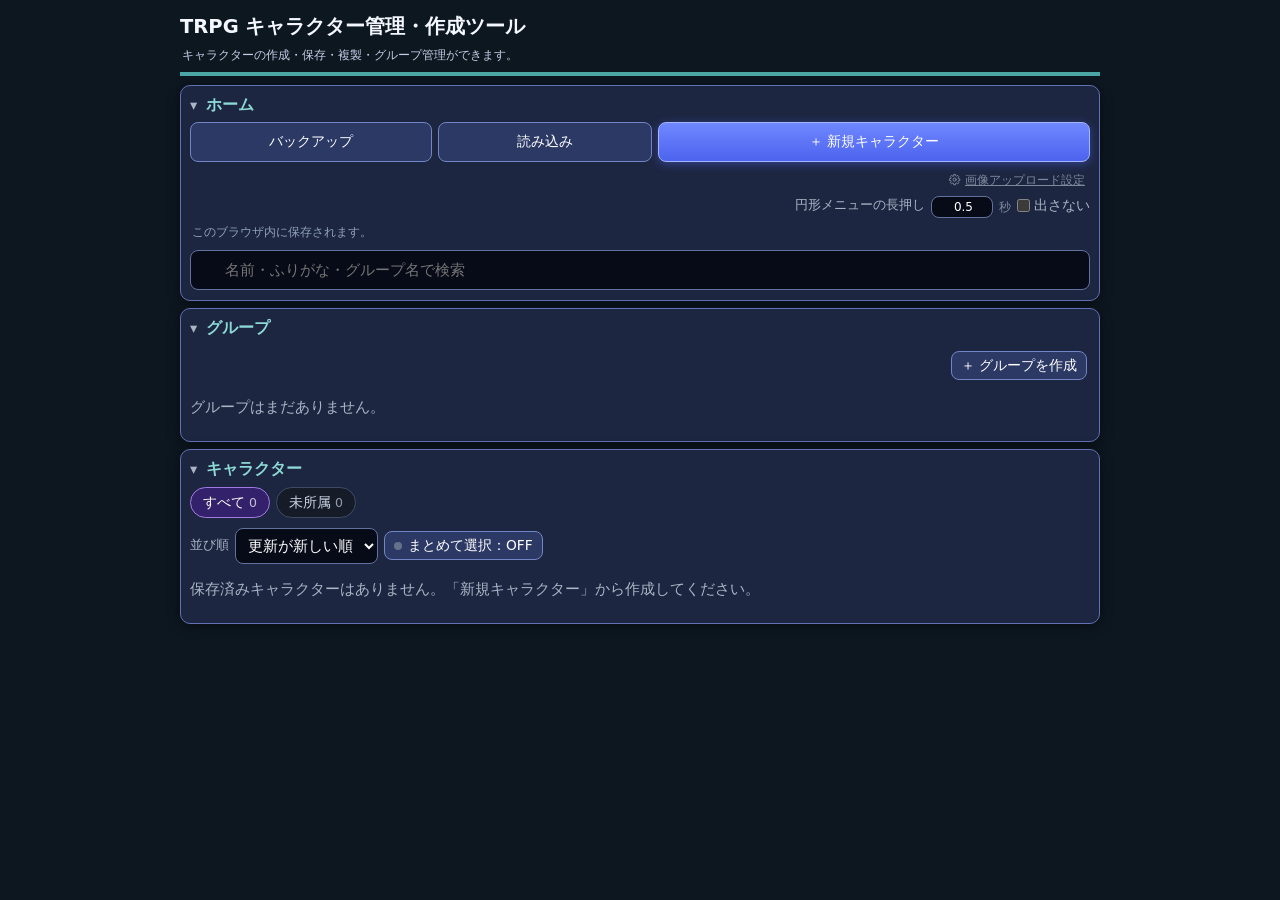
==== commit c944ac4b: "円形メニューの長押しの長さを自由に変えられるように（0.1〜5秒、0.05秒刻み）、ホーム画面にも設定を追加 Co-Authored-By: Claude Sonnet 5.5 <noreply@an" ====
--- a/index.html
+++ b/index.html
@@ -4427,7 +4427,9 @@
   align-items: flex-end;
   gap: 8px;
 }
-body.tabs-on.editor-mode #quickDock {
+body.tabs-on.editor-mode:not(.quick-never) #quickDock,
+body.editor-mode.quick-always #quickDock,
+body.editor-mode #quickDock.is-open {
   display: flex;
 }
 body.sp-on.editor-mode #quickDock {
@@ -5308,6 +5310,54 @@
 #ctxRadial.is-touch .rd-hub {
   border-color: rgba(160, 175, 255, 0.7);
 }
+.rs-hold {
+  display: flex;
+  align-items: center;
+  gap: 8px;
+  flex-wrap: wrap;
+  margin: 4px 0 8px;
+}
+.rs-hold label {
+  font-weight: 700;
+  font-size: 0.9rem;
+}
+.rs-hold select {
+  width: auto;
+  min-width: 0;
+}
+.hold-sec {
+  width: 5.2em;
+  min-width: 0;
+  text-align: right;
+}
+.hold-off {
+  display: inline-flex;
+  align-items: center;
+  gap: 4px;
+  font-weight: 400;
+  font-size: 0.85rem;
+  white-space: nowrap;
+}
+.hold-off input {
+  width: auto;
+  min-height: 0;
+  margin: 0;
+}
+.home-hold {
+  display: flex;
+  align-items: center;
+  justify-content: flex-end;
+  flex-wrap: wrap;
+  gap: 6px;
+  margin: 2px 0 0;
+  font-size: 11.5px;
+  color: #7d889c;
+}
+.home-hold .hold-sec {
+  font-size: 12px;
+  padding: 2px 4px;
+  min-height: 0;
+}
 </style></head><body><main>
 <h1 id="appTitle">TRPG キャラクター管理・作成ツール</h1>
 <p class="hint" id="appSub">キャラクターの作成・保存・複製・グループ管理ができます。</p>
@@ -5317,6 +5367,7 @@
 <section id="sec-home"><h2>ホーム</h2>
  <div class="toolbar"><button id="backupAll" title="全キャラクター・グループ・画像・設定をファイルに保存します">バックアップ</button><button id="restoreAll" title="バックアップファイルから復元します">読み込み</button><button class="primary" id="newCharacter">＋ 新規キャラクター</button><input id="backupFile" type="file" accept=".json,application/json" class="hidden"></div>
  <div class="home-fine"><button type="button" id="imgUploadSettingHome"><svg class="ic ic-l" data-ic="gear" viewBox="0 0 24 24" aria-hidden="true"></svg>画像アップロード設定</button></div>
+<div class="home-hold"><label for="homeHoldSec">円形メニューの長押し</label><input type="number" id="homeHoldSec" class="hold-sec" min="0.1" max="5" step="0.05" inputmode="decimal" aria-label="長押しの長さ（秒）"><span>秒</span><label class="hold-off"><input type="checkbox" id="homeHoldOff">出さない</label></div>
  <p class="muted" id="storageInfo">このブラウザ内に保存されます。</p>
  <div class="searchbox"><input id="homeSearch" type="search" class="has-search-ic" placeholder="名前・ふりがな・グループ名で検索" aria-label="検索（キャラクター名・ふりがな・グループ名）" autocomplete="off"></div>
 </section>
@@ -5399,7 +5450,9 @@
 <div id="guideBar" class="hidden" role="status" aria-live="polite"><div class="gb-head"><b id="guideBarTitle"></b><button type="button" id="guideBarClose" aria-label="案内を閉じる">×</button></div><ol id="guideBarSteps"></ol><div class="gb-act"><button type="button" id="guideBarRun" class="primary"></button><button type="button" id="guideBarList">一覧へ戻る</button></div></div>
 <div id="radialDialog" class="hidden" role="dialog" aria-modal="true" aria-labelledby="rsTitle">
  <div class="preset-card"><div class="preset-foot" style="justify-content:flex-start;margin:0 0 6px"><button type="button" id="rsClose">← 戻る（自動で保存）</button></div><h2 id="rsTitle">円形メニューの設定</h2>
-  <p class="hint">パソコンの右クリック（押している間だけ出る）／スマホの長押し（0.5秒、空いている所）で出る円形メニューの並びを、タブごとに変えられます。位置を選んでから、入れたい操作を押してください。</p>
+  <p class="hint">パソコンの右クリック（押している間だけ出る）／スマホの長押し（標準0.5秒。下で変えられます）で出る円形メニューの並びを、タブごとに変えられます。位置を選んでから、入れたい操作を押してください。</p>
+  <div class="rs-hold"><label for="rsHoldSec">スマホの長押しの長さ</label><input type="number" id="rsHoldSec" class="hold-sec" min="0.1" max="5" step="0.05" inputmode="decimal" aria-label="長押しの長さ（秒）"><span>秒</span><label class="hold-off"><input type="checkbox" id="rsHoldOff">長押しで出さない</label></div>
+  <div class="rs-hold"><label for="rsFab">右下の☰（クイック操作）</label><select id="rsFab"><option value="auto">タブ表示のときだけ出す（標準）</option><option value="always">いつも出す</option><option value="never">出さない</option></select></div>
   <div id="rsTabs" class="label-bar" role="group" aria-label="設定するタブ"></div>
   <div id="rsStage" aria-label="12方向の位置"></div>
   <div id="rsPool"></div>
@@ -6909,8 +6962,15 @@
 
 // ===== スマホ：空いている所を0.5秒長押しすると、同じ円形メニューが出る（押したまま向きへ動かして離すと決定） =====
 (() => {
-  const HOLD_MS = 500,
-    SLOP = 10;
+  const SLOP = 10;
+  // 長押しの長さ（ミリ秒）。0 は「長押しで出さない」。設定は「円形メニューの設定」で変える
+  window.ctxHoldMs = function () {
+    try {
+      const v = localStorage.getItem("trpg_ctx_hold");
+      if (v !== null && v !== "" && !isNaN(Number(v))) return Math.max(0, Math.min(5000, Number(v)));
+    } catch (e) {}
+    return 500;
+  };
   let timer = 0,
     sx = 0,
     sy = 0,
@@ -6921,9 +6981,16 @@
     if (!document.body.classList.contains("editor-mode") || document.querySelector("dialog[open]")) return false;
     if (!document.getElementById("guideDialog").classList.contains("hidden")) return false;
     if (!(t instanceof Element)) return false;
-    if (t.closest('input,textarea,select,a,button,label,summary,[contenteditable],[role="button"],[draggable="true"],#quickDock,#ctxRadial,.preset-card,#guideBar,#editorMenu,[id$="Dialog"]')) return false;
+    // 画面が詰まっていて空きが少ないので、入力欄・ボタン・見出しの上でも出す。ただし文字を入力中の欄と、文字を選択中のときは、ふつうの長押しを優先する
+    if (t.closest('select,input[type="range"],input[type="file"],input[type="color"],[draggable="true"],#quickDock,#ctxRadial,.preset-card,#guideBar,#editorMenu,[id$="Dialog"]')) return false;
+    const ae = document.activeElement;
+    if (ae && ae !== document.body && ae.matches && ae.matches("input,textarea,[contenteditable]") && (ae === t || ae.contains(t))) return false;
+    try {
+      if (window.getSelection().toString()) return false;
+    } catch (e) {}
     return true;
   }
+  const isField = (t) => !!(t && t.closest && t.closest("input,textarea,[contenteditable]"));
   function endPress(keepSel) {
     clearTimeout(timer);
     timer = 0;
@@ -6942,6 +7009,8 @@
     ctxSuppressTimer = setTimeout(() => (ctxSuppress = false), 4000);
     try {
       window.getSelection().removeAllRanges();
+      const ae = document.activeElement;
+      if (isField(t) && ae && ae.blur) ae.blur(); // 長押しで入力欄にカーソルが入って、キーボードが出るのを防ぐ
     } catch (e) {}
     try {
       navigator.vibrate && navigator.vibrate(12);
@@ -6959,14 +7028,15 @@
     "touchstart",
     (e) => {
       endPress();
-      if (ctxState || !touchCapable() || e.touches.length !== 1 || !okTarget(e.target)) return;
+      const hold = window.ctxHoldMs();
+      if (!hold || ctxState || !touchCapable() || e.touches.length !== 1 || !okTarget(e.target)) return;
       const t = e.touches[0];
       sx = t.clientX;
       sy = t.clientY;
       target = e.target;
       pressing = true;
-      document.body.classList.add("ctx-nosel");
-      timer = setTimeout(fire, HOLD_MS);
+      if (!isField(e.target)) document.body.classList.add("ctx-nosel"); // 入力欄は、タップで入力できなくならないよう、長押しが成立してから止める
+      timer = setTimeout(fire, hold);
     },
     { capture: true, passive: true },
   );
@@ -13792,6 +13862,8 @@
 // この端末だけの設定（円形メニューの並び・タブ表示・ヒント表示など）もバックアップに入れる。画像アップロードの設定（鍵を含みうる）は入れない
 const BACKUP_SETTING_KEYS = [
   "trpg_ctx_layout",
+  "trpg_ctx_hold",
+  "trpg_quick_fab",
   "trpg_editor_tabs",
   "trpg_hints_all",
   "trpgCharmakerCollapsedSections_v1",
@@ -13824,7 +13896,9 @@
     autoUpdate = localStorage.getItem("trpgCharmakerAutoUpdate_v1") !== "0";
     homeSort = localStorage.getItem("trpgCharmakerHomeSort_v1") || "updated";
     applyEditorTabs();
+    if (typeof syncHoldUi === "function") syncHoldUi();
     applyHintsAll();
+    applyQuickFabMode();
   } catch (e) {}
   return n;
 }
@@ -14261,8 +14335,74 @@
   rsMap = Object.assign({}, ctxMapFor(rsTab));
   rsSel = 1;
   rsRender();
+  syncRsHold();
+  applyQuickFabMode();
   document.getElementById("radialDialog").classList.remove("hidden");
 }
+function quickFabMode() {
+  try {
+    const v = localStorage.getItem("trpg_quick_fab");
+    if (v === "always" || v === "never") return v;
+  } catch (e) {}
+  return "auto";
+}
+function applyQuickFabMode() {
+  const m = quickFabMode();
+  document.body.classList.toggle("quick-always", m === "always");
+  document.body.classList.toggle("quick-never", m === "never");
+  const sel = document.getElementById("rsFab");
+  if (sel) sel.value = m;
+  if (m === "never") closeQuickPanel();
+}
+applyQuickFabMode();
+document.getElementById("rsFab").addEventListener("change", (e) => {
+  try {
+    localStorage.setItem("trpg_quick_fab", e.target.value);
+  } catch (err) {}
+  applyQuickFabMode();
+  message.textContent = { auto: "☰はタブ表示のときだけ出します。", always: "☰をいつも出します。", never: "☰を出さないようにしました（円形メニューは使えます）。" }[e.target.value];
+});
+function holdLast() {
+  try {
+    const v = Number(localStorage.getItem("trpg_ctx_hold_last"));
+    if (v >= 100) return Math.min(5000, v);
+  } catch (e) {}
+  return 500;
+}
+function syncHoldUi() {
+  const ms = window.ctxHoldMs();
+  const shown = ms > 0 ? ms : holdLast();
+  ["rsHold", "homeHold"].forEach((id) => {
+    const sec = document.getElementById(id + "Sec"),
+      off = document.getElementById(id + "Off");
+    if (!sec || !off) return;
+    off.checked = ms === 0;
+    sec.disabled = ms === 0;
+    sec.value = String(Math.round(shown / 10) / 100);
+  });
+}
+function setHoldMs(ms) {
+  try {
+    localStorage.setItem("trpg_ctx_hold", String(ms));
+    if (ms > 0) localStorage.setItem("trpg_ctx_hold_last", String(ms));
+  } catch (err) {}
+  syncHoldUi();
+  message.textContent = ms === 0 ? "長押しでの円形メニューをやめました。" : "長押しの長さを" + (ms / 1000).toFixed(2).replace(/0$/, "") + "秒にしました。";
+}
+["rsHold", "homeHold"].forEach((id) => {
+  document.getElementById(id + "Sec").addEventListener("change", (e) => {
+    const v = parseFloat(e.target.value);
+    if (!isFinite(v)) return syncHoldUi();
+    setHoldMs(Math.round(Math.max(0.1, Math.min(5, v)) * 100) * 10);
+  });
+  document.getElementById(id + "Off").addEventListener("change", (e) => {
+    setHoldMs(e.target.checked ? 0 : holdLast());
+  });
+});
+function syncRsHold() {
+  syncHoldUi();
+}
+syncHoldUi();
 function closeRadialSettings() {
   document.getElementById("radialDialog").classList.add("hidden");
 }
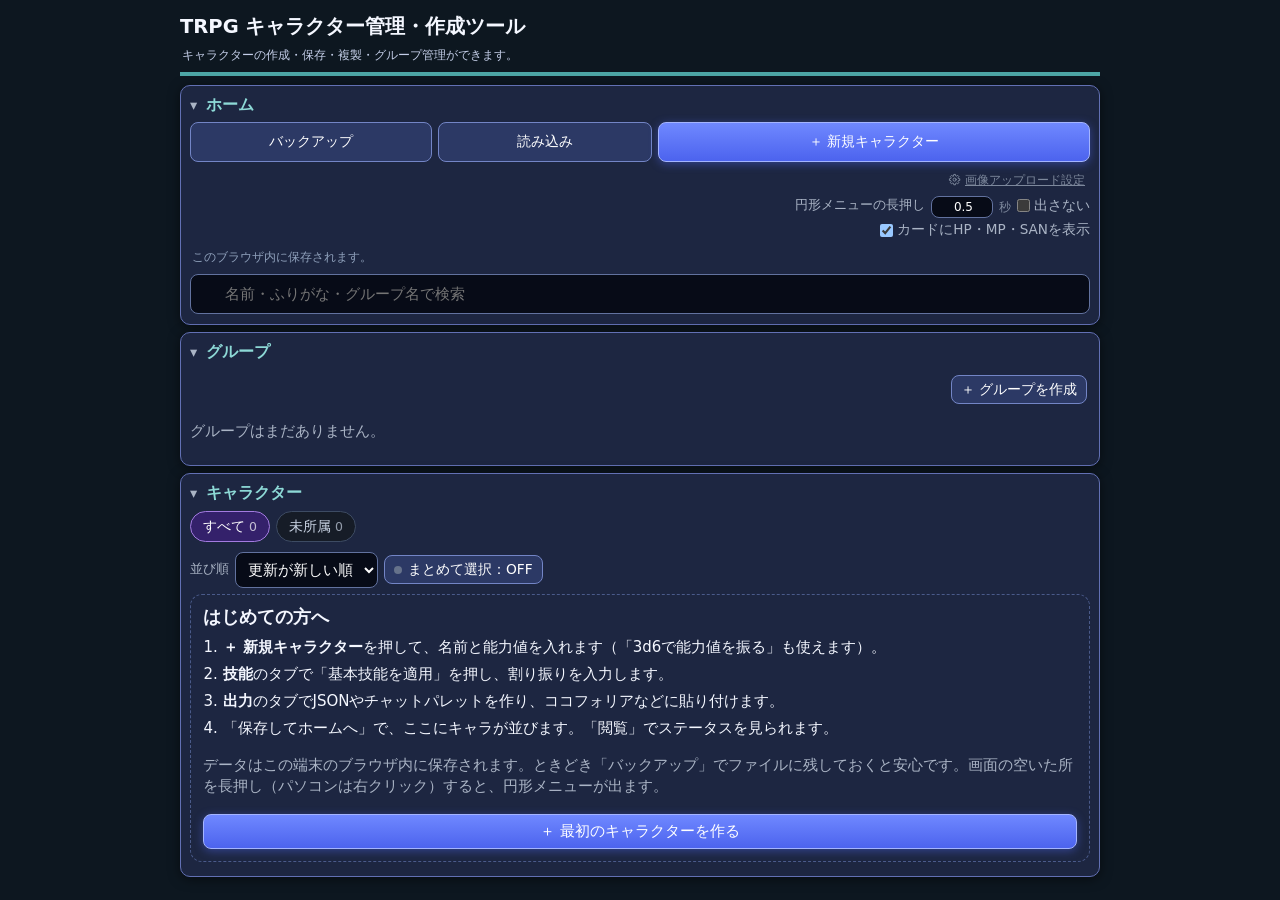
==== commit dea2dee6: "ホームでも円形メニューが出るように（長押し・右クリック）、キャラ0体のときの使い方案内、カードにHP・MP・SANを表示（ホームで切り替え可） Co-Authored-By: Claude Sonne" ====
--- a/index.html
+++ b/index.html
@@ -5358,6 +5358,47 @@
   padding: 2px 4px;
   min-height: 0;
 }
+.card-stats {
+  display: flex;
+  flex-wrap: wrap;
+  gap: 6px;
+  margin: 4px 0 2px;
+}
+.cs-chip {
+  display: inline-flex;
+  align-items: baseline;
+  gap: 4px;
+  padding: 1px 8px;
+  border: 1px solid #3a4468;
+  border-radius: 999px;
+  font-size: 0.85rem;
+  font-variant-numeric: tabular-nums;
+}
+.cs-chip b {
+  font-size: 0.7rem;
+  font-weight: 700;
+  opacity: 0.75;
+}
+.home-tutorial {
+  border: 1px dashed #4a5a8a;
+  border-radius: 12px;
+  padding: 10px 12px;
+  margin: 6px 0;
+}
+.home-tutorial h3 {
+  margin: 0 0 6px;
+}
+.home-tutorial ol {
+  margin: 0 0 8px;
+  padding-left: 1.3em;
+  line-height: 1.6;
+}
+.home-tutorial li {
+  margin: 3px 0;
+}
+.home-tutorial button {
+  width: 100%;
+}
 </style></head><body><main>
 <h1 id="appTitle">TRPG キャラクター管理・作成ツール</h1>
 <p class="hint" id="appSub">キャラクターの作成・保存・複製・グループ管理ができます。</p>
@@ -5368,6 +5409,7 @@
  <div class="toolbar"><button id="backupAll" title="全キャラクター・グループ・画像・設定をファイルに保存します">バックアップ</button><button id="restoreAll" title="バックアップファイルから復元します">読み込み</button><button class="primary" id="newCharacter">＋ 新規キャラクター</button><input id="backupFile" type="file" accept=".json,application/json" class="hidden"></div>
  <div class="home-fine"><button type="button" id="imgUploadSettingHome"><svg class="ic ic-l" data-ic="gear" viewBox="0 0 24 24" aria-hidden="true"></svg>画像アップロード設定</button></div>
 <div class="home-hold"><label for="homeHoldSec">円形メニューの長押し</label><input type="number" id="homeHoldSec" class="hold-sec" min="0.1" max="5" step="0.05" inputmode="decimal" aria-label="長押しの長さ（秒）"><span>秒</span><label class="hold-off"><input type="checkbox" id="homeHoldOff">出さない</label></div>
+<div class="home-hold"><label class="hold-off"><input type="checkbox" id="homeStatsOn">カードにHP・MP・SANを表示</label></div>
  <p class="muted" id="storageInfo">このブラウザ内に保存されます。</p>
  <div class="searchbox"><input id="homeSearch" type="search" class="has-search-ic" placeholder="名前・ふりがな・グループ名で検索" aria-label="検索（キャラクター名・ふりがな・グループ名）" autocomplete="off"></div>
 </section>
@@ -6578,7 +6620,21 @@
   el.scrollIntoView({ block: "center", behavior: "smooth" });
   setTimeout(() => el.focus({ preventScroll: true }), 250);
 }
+// ホーム画面用の円形メニュー（配置の変更は未対応。初期配置のみ）
+function homeActions() {
+  return [
+    { id: "h-new", label: "新規キャラクター", ic: "plus", primary: true, run: () => quickClick("newCharacter") },
+    { id: "h-find", label: "検索", ic: "search", run: () => quickFocus(document.getElementById("homeSearch")) },
+    { id: "h-group", label: "グループを作成", ic: "users", run: () => quickClick("homeCreateGroup") },
+    { id: "h-backup", label: "バックアップ", ic: "save", run: () => quickClick("backupAll") },
+    { id: "h-restore", label: "読み込み", ic: "import", run: () => quickClick("restoreAll") },
+    { id: "h-bulk", label: "まとめて選択", ic: "check", run: () => quickClick("bulkToggle") },
+    { id: "h-radial", label: "円形メニューの設定", ic: "gear", run: () => openRadialSettings() },
+    { id: "top", label: "先頭へ", ic: "arrowUp", run: () => window.scrollTo({ top: 0, behavior: "smooth" }) },
+  ];
+}
 function quickActions(tabId) {
+  if (tabId === "home") return homeActions();
   const out = [];
   const tb = tabId || activeTab();
   if (tb === "skills") {
@@ -6737,6 +6793,7 @@
   return c && typeof c === "object" ? c : ctxDefaultMap(tabId);
 }
 function ctxItemsFor(tabId) {
+  if (tabId === "home") return ctxLayout(homeActions());
   const { map } = allQuickActions();
   const m = ctxMapFor(tabId);
   const items = [];
@@ -6834,7 +6891,7 @@
   const cx = Math.min(Math.max(x, M), window.innerWidth - M),
     cy = Math.min(Math.max(y, M), window.innerHeight - M);
   const t = EDITOR_TABS.find((e) => e.id === tabId);
-  const defCap = "「" + (t ? t.label : "") + "」の操作";
+  const defCap = tabId === "home" ? "ホームの操作" : "「" + (t ? t.label : "") + "」の操作";
   const root = document.createElement("div");
   root.id = "ctxRadial";
   root.className = "rdmenu";
@@ -6914,17 +6971,21 @@
   window.addEventListener("mouseup", ctxUp, true);
   if (!held) root.querySelector("button.rd").focus({ preventScroll: true });
 }
+function ctxScreenOk() {
+  return document.body.classList.contains("editor-mode") || document.body.classList.contains("home-mode");
+}
 function ctxAllowed(e) {
-  if (!quickRadialOn() || !document.body.classList.contains("editor-mode")) return false;
+  if (!quickRadialOn() || !ctxScreenOk()) return false;
   if (e.shiftKey || document.querySelector("dialog[open]")) return false; // Shift+右クリックは、ふつうのメニュー
   if (!document.getElementById("guideDialog").classList.contains("hidden")) return false;
   const t = e.target;
   if (!(t instanceof Element)) return false;
-  if (t.closest("input,textarea,select,a,[contenteditable],#quickDock,#ctxRadial,.preset-card,#guideBar,#catDialog,#presetDialog,#editorMenu")) return false;
+  if (t.closest("input,textarea,select,a,[contenteditable],#quickDock,#ctxRadial,.preset-card,#guideBar,#catDialog,#presetDialog,#editorMenu,[id$=\"Dialog\"]")) return false;
   if (window.getSelection && window.getSelection().toString()) return false;
   return true;
 }
 function ctxTab(t) {
+  if (document.body.classList.contains("home-mode")) return "home";
   const sec = t.closest ? t.closest("#editorView > section") : null;
   return document.body.classList.contains("tabs-on") ? editorTab : (sec && tabOfSection(sec)) || activeTab();
 }
@@ -6978,7 +7039,7 @@
     target = null;
   const touchCapable = () => "ontouchstart" in window || (navigator.maxTouchPoints || 0) > 0;
   function okTarget(t) {
-    if (!document.body.classList.contains("editor-mode") || document.querySelector("dialog[open]")) return false;
+    if (!ctxScreenOk() || document.querySelector("dialog[open]")) return false;
     if (!document.getElementById("guideDialog").classList.contains("hidden")) return false;
     if (!(t instanceof Element)) return false;
     // 画面が詰まっていて空きが少ないので、入力欄・ボタン・見出しの上でも出す。ただし文字を入力中の欄と、文字を選択中のときは、ふつうの長押しを優先する
@@ -11739,8 +11800,7 @@
     t.className = "muted";
     t.textContent = "検索結果：" + items.length + "件";
     cl.append(t);
-  } else if (!managerData.characters.length)
-    cl.innerHTML = '<p class="muted">保存済みキャラクターはありません。「新規キャラクター」から作成してください。</p>';
+  } else if (!managerData.characters.length) cl.append(makeHomeTutorial());
   else {
     const gname =
       homeFilter === "all"
@@ -11794,6 +11854,54 @@
     currentGroupIds = oldGroupIds;
     document.getElementById("editingLabel").textContent = oldLabel;
   }
+}
+function makeHomeTutorial() {
+  const box = document.createElement("div");
+  box.className = "home-tutorial";
+  box.innerHTML =
+    "<h3>はじめての方へ</h3>" +
+    '<ol><li><b>＋ 新規キャラクター</b>を押して、名前と能力値を入れます（「3d6で能力値を振る」も使えます）。</li>' +
+    "<li><b>技能</b>のタブで「基本技能を適用」を押し、割り振りを入力します。</li>" +
+    "<li><b>出力</b>のタブでJSONやチャットパレットを作り、ココフォリアなどに貼り付けます。</li>" +
+    "<li>「保存してホームへ」で、ここにキャラが並びます。「閲覧」でステータスを見られます。</li></ol>" +
+    '<p class="muted">データはこの端末のブラウザ内に保存されます。ときどき「バックアップ」でファイルに残しておくと安心です。画面の空いた所を長押し（パソコンは右クリック）すると、円形メニューが出ます。</p>';
+  const b = document.createElement("button");
+  b.type = "button";
+  b.className = "primary";
+  b.textContent = "＋ 最初のキャラクターを作る";
+  b.onclick = () => quickClick("newCharacter");
+  box.append(b);
+  return box;
+}
+function homeStatsOn() {
+  try {
+    return localStorage.getItem("trpg_home_stats") !== "0";
+  } catch (e) {
+    return true;
+  }
+}
+// ホームのカードに、HP・MP・SAN などの基本ステータスを小さく出す（閲覧画面と同じ計算）
+function makeHomeStats(c) {
+  if (!homeStatsOn() || !c.form) return null;
+  let k;
+  try {
+    k = viewerCompute(c.form);
+  } catch (e) {
+    return null;
+  }
+  const wrap = document.createElement("div");
+  wrap.className = "card-stats";
+  ["HP", "MP", "SAN"].forEach((n) => {
+    const d = k.derived.find((x) => x.name === n);
+    if (!d || d.value === "—") return;
+    const sp = document.createElement("span");
+    sp.className = "cs-chip";
+    const b = document.createElement("b");
+    b.textContent = n;
+    sp.append(b, document.createTextNode(d.value));
+    wrap.append(sp);
+  });
+  return wrap.children.length ? wrap : null;
 }
 function makeCharacterCard(c, opts) {
   opts = opts || {};
@@ -11894,6 +12002,8 @@
     inf.textContent = infoParts.join("　");
     card.append(inf);
   }
+  const hs = makeHomeStats(c);
+  if (hs) card.append(hs);
   card.append(p, actions);
   return card;
 }
@@ -13864,6 +13974,7 @@
   "trpg_ctx_layout",
   "trpg_ctx_hold",
   "trpg_quick_fab",
+  "trpg_home_stats",
   "trpg_editor_tabs",
   "trpg_hints_all",
   "trpgCharmakerCollapsedSections_v1",
@@ -14370,6 +14481,8 @@
   return 500;
 }
 function syncHoldUi() {
+  const hs = document.getElementById("homeStatsOn");
+  if (hs) hs.checked = homeStatsOn();
   const ms = window.ctxHoldMs();
   const shown = ms > 0 ? ms : holdLast();
   ["rsHold", "homeHold"].forEach((id) => {
@@ -14398,6 +14511,12 @@
   document.getElementById(id + "Off").addEventListener("change", (e) => {
     setHoldMs(e.target.checked ? 0 : holdLast());
   });
+});
+document.getElementById("homeStatsOn").addEventListener("change", (e) => {
+  try {
+    localStorage.setItem("trpg_home_stats", e.target.checked ? "1" : "0");
+  } catch (err) {}
+  renderHome();
 });
 function syncRsHold() {
   syncHoldUi();
